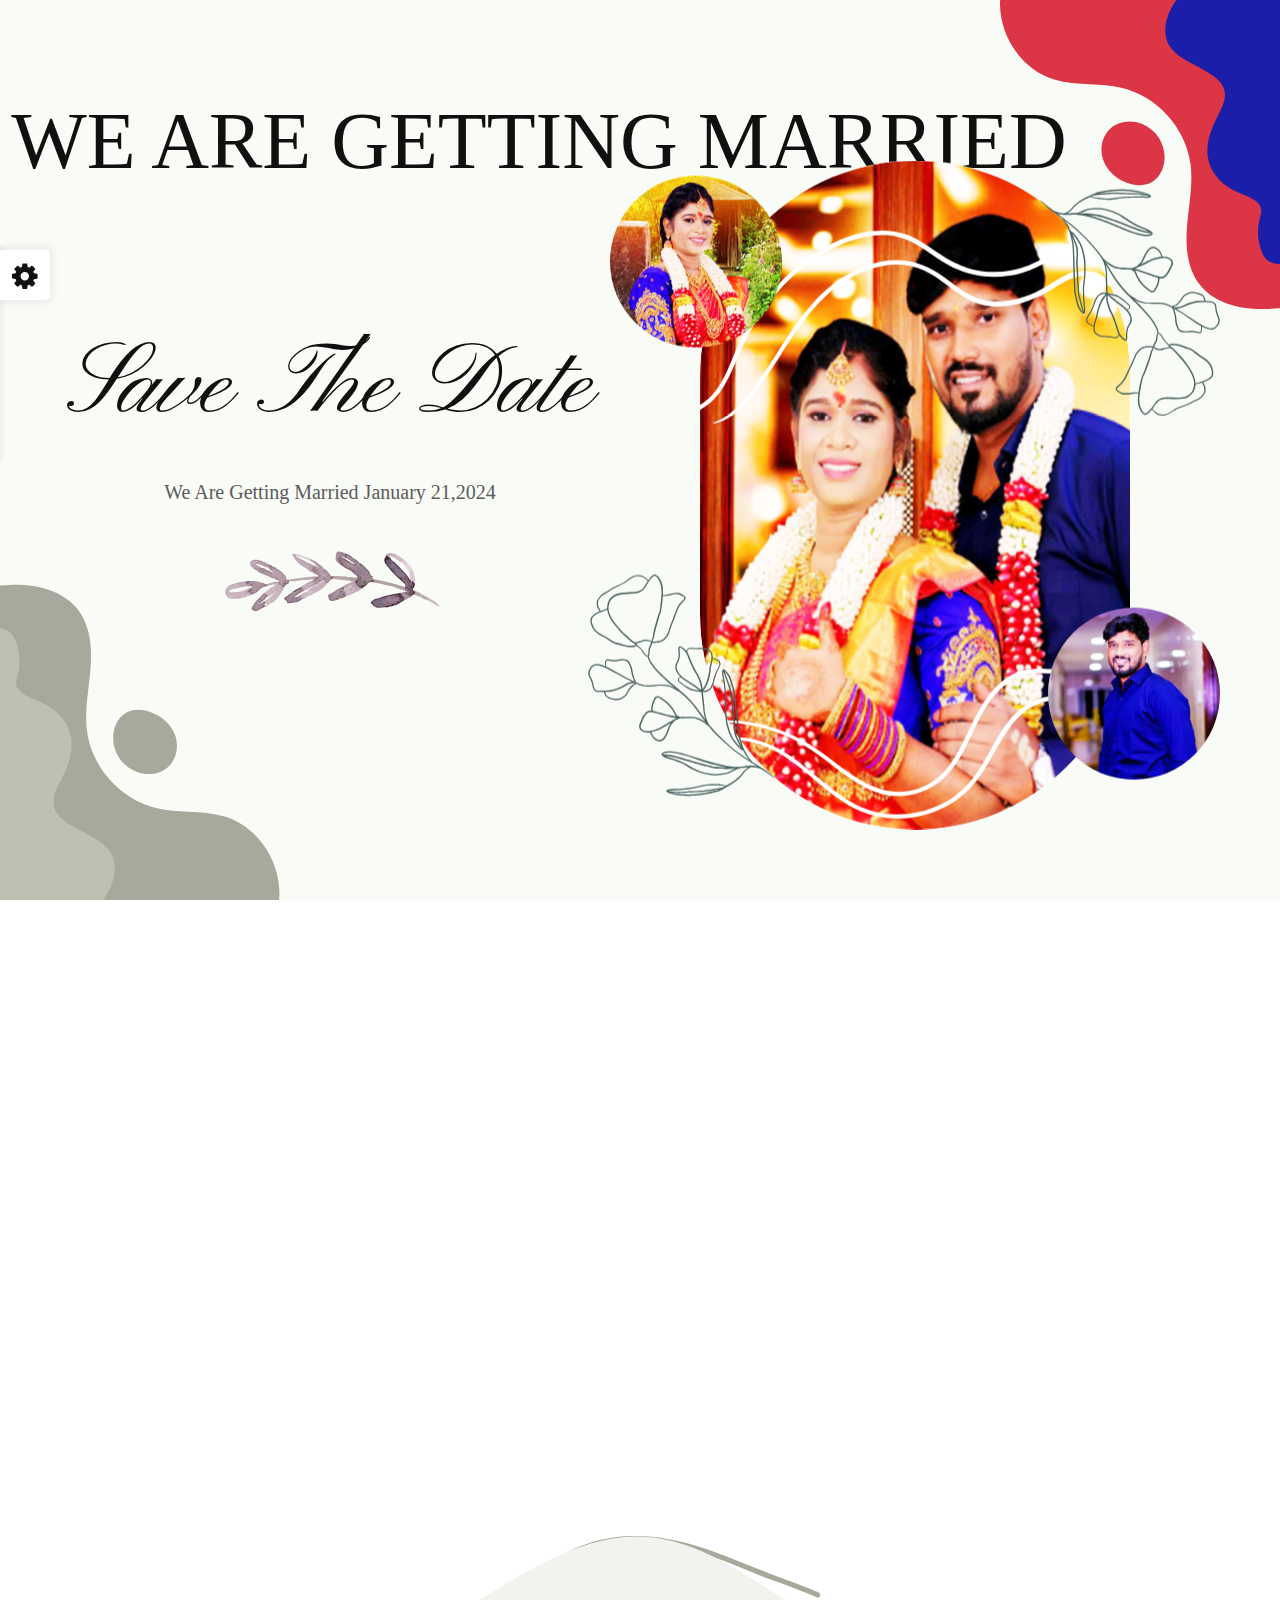
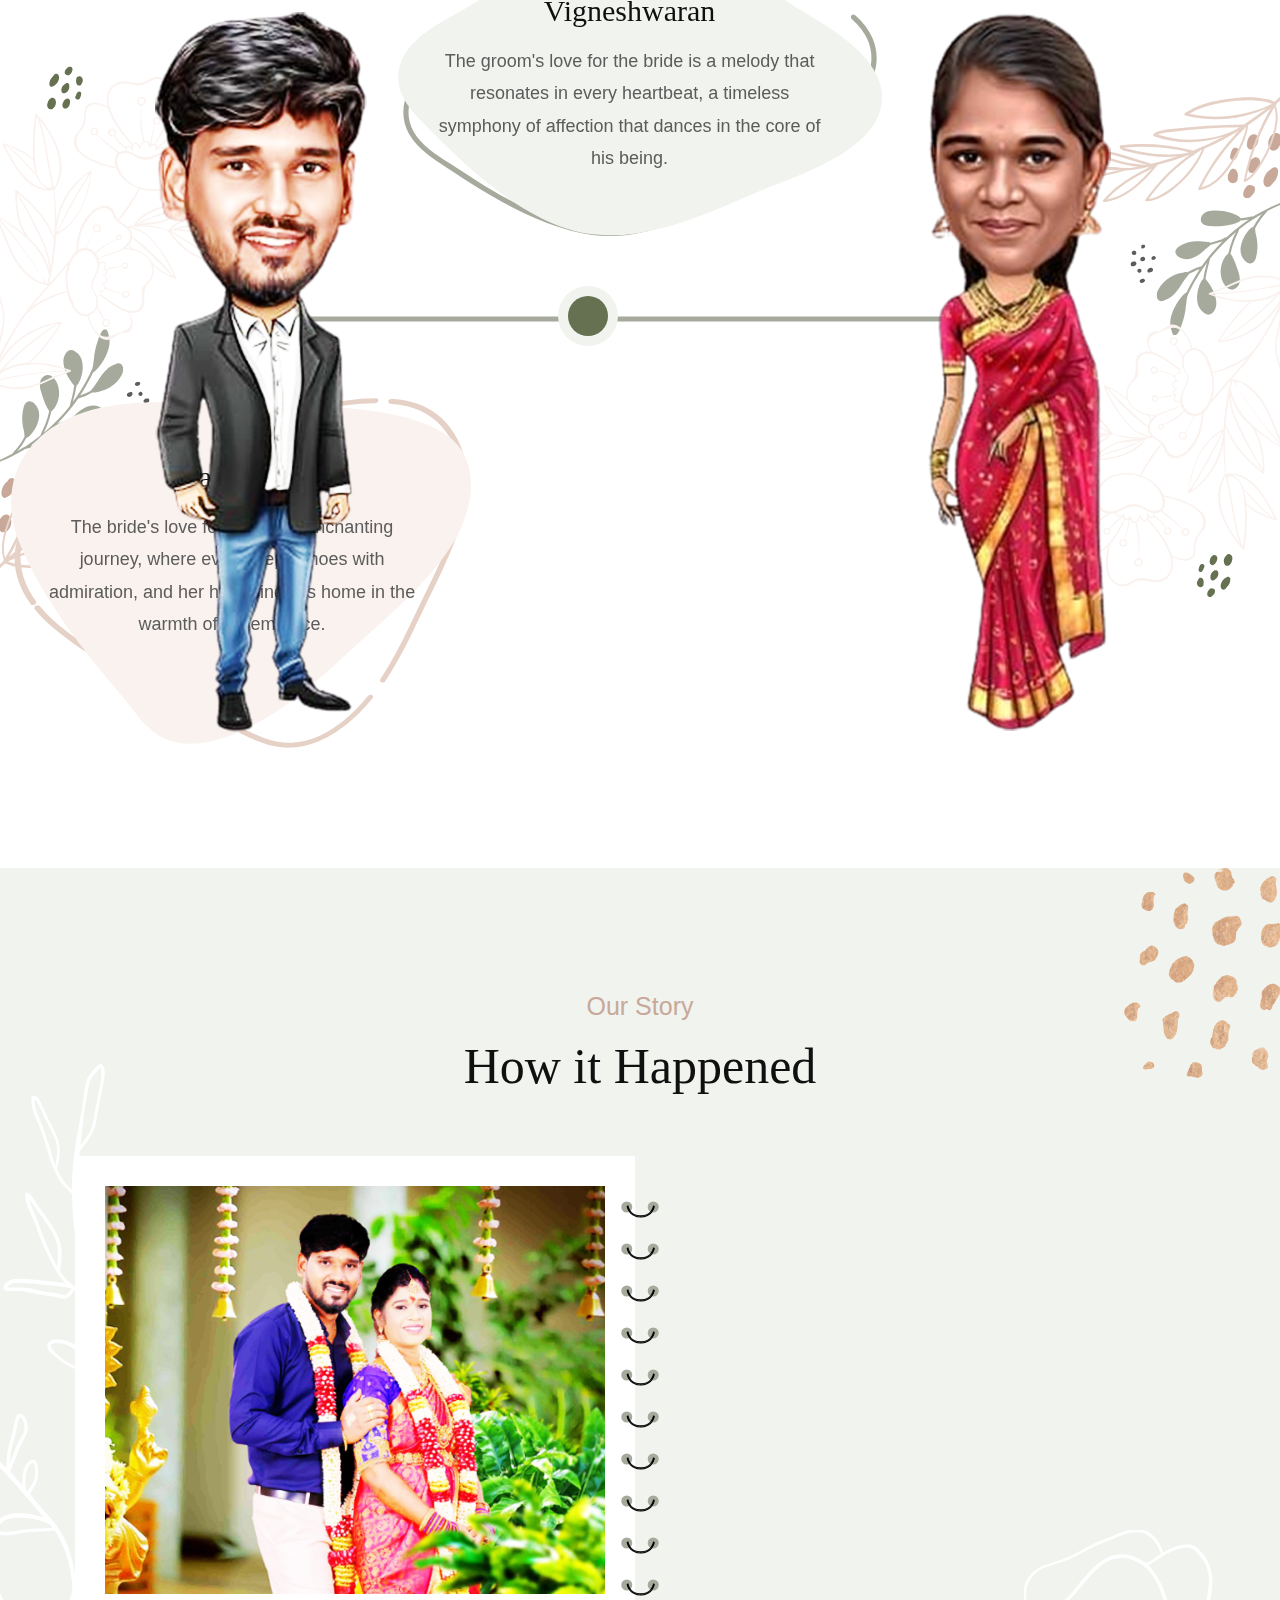
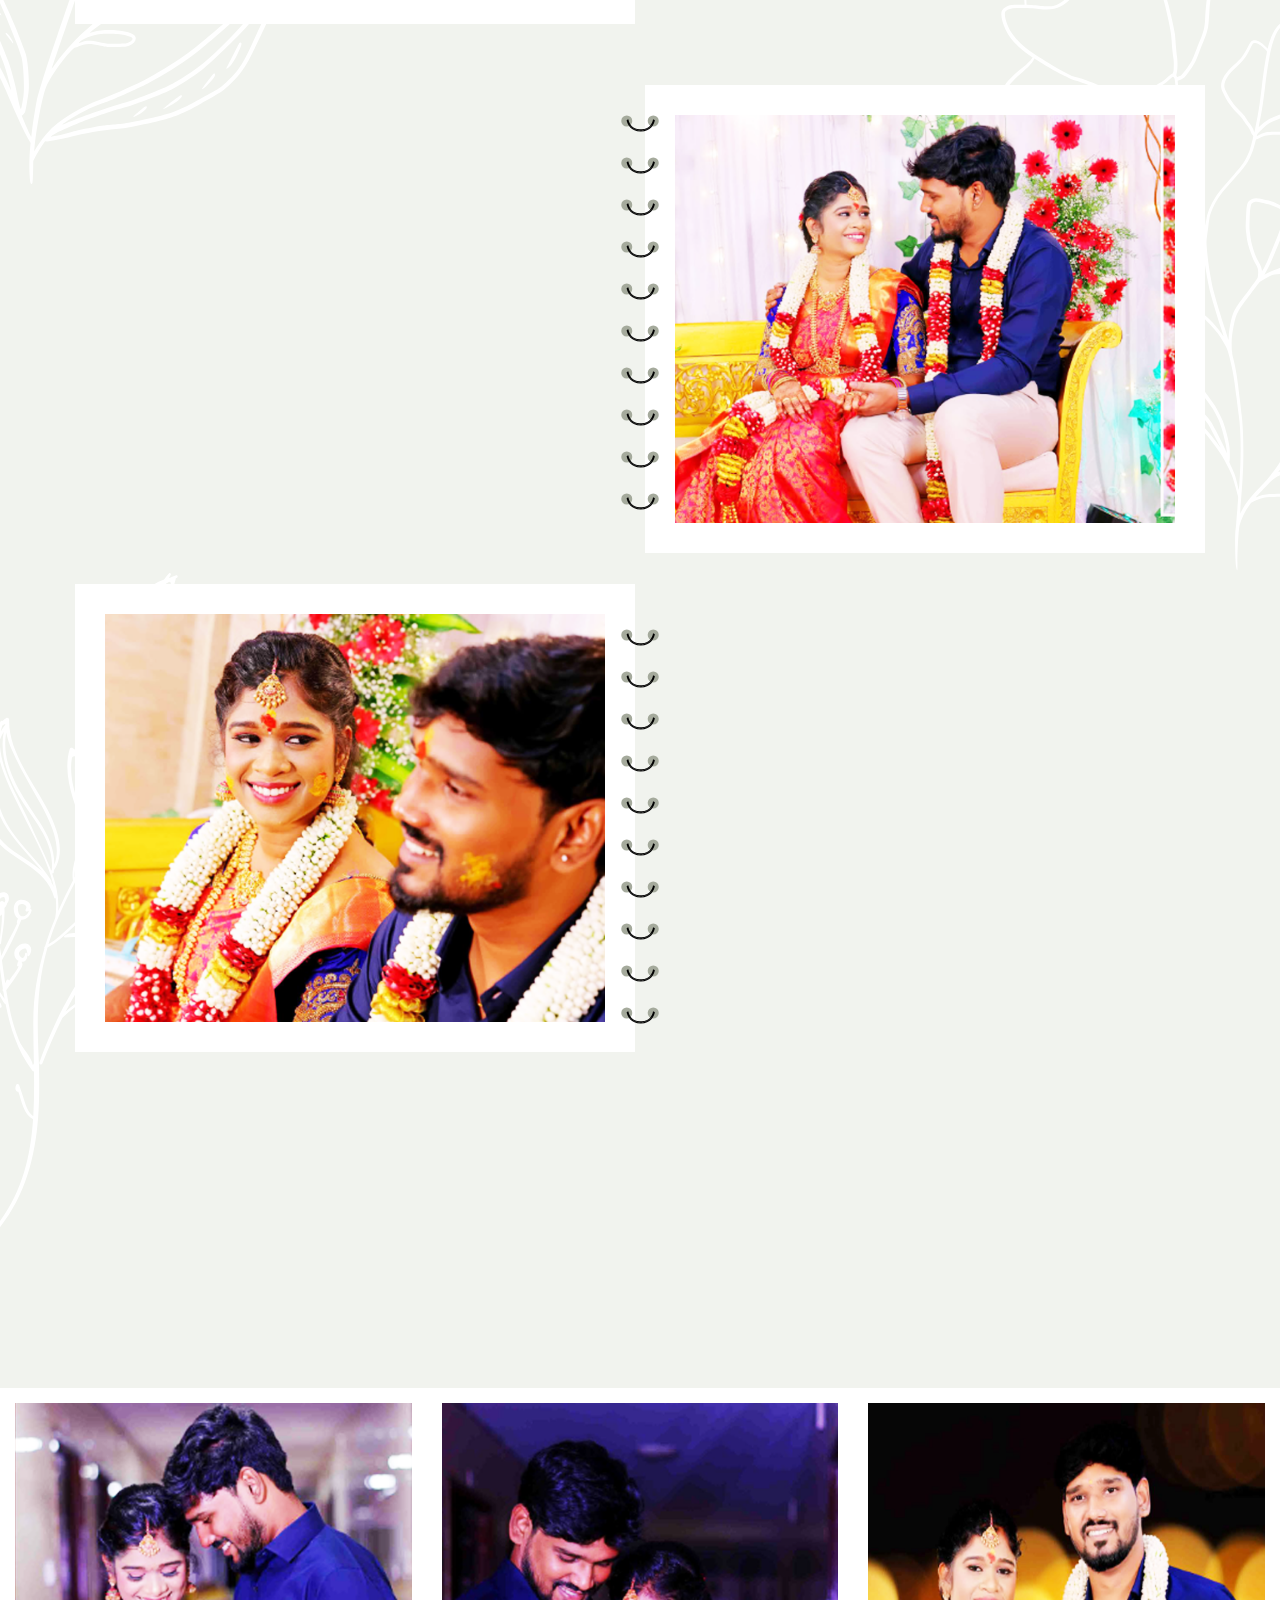
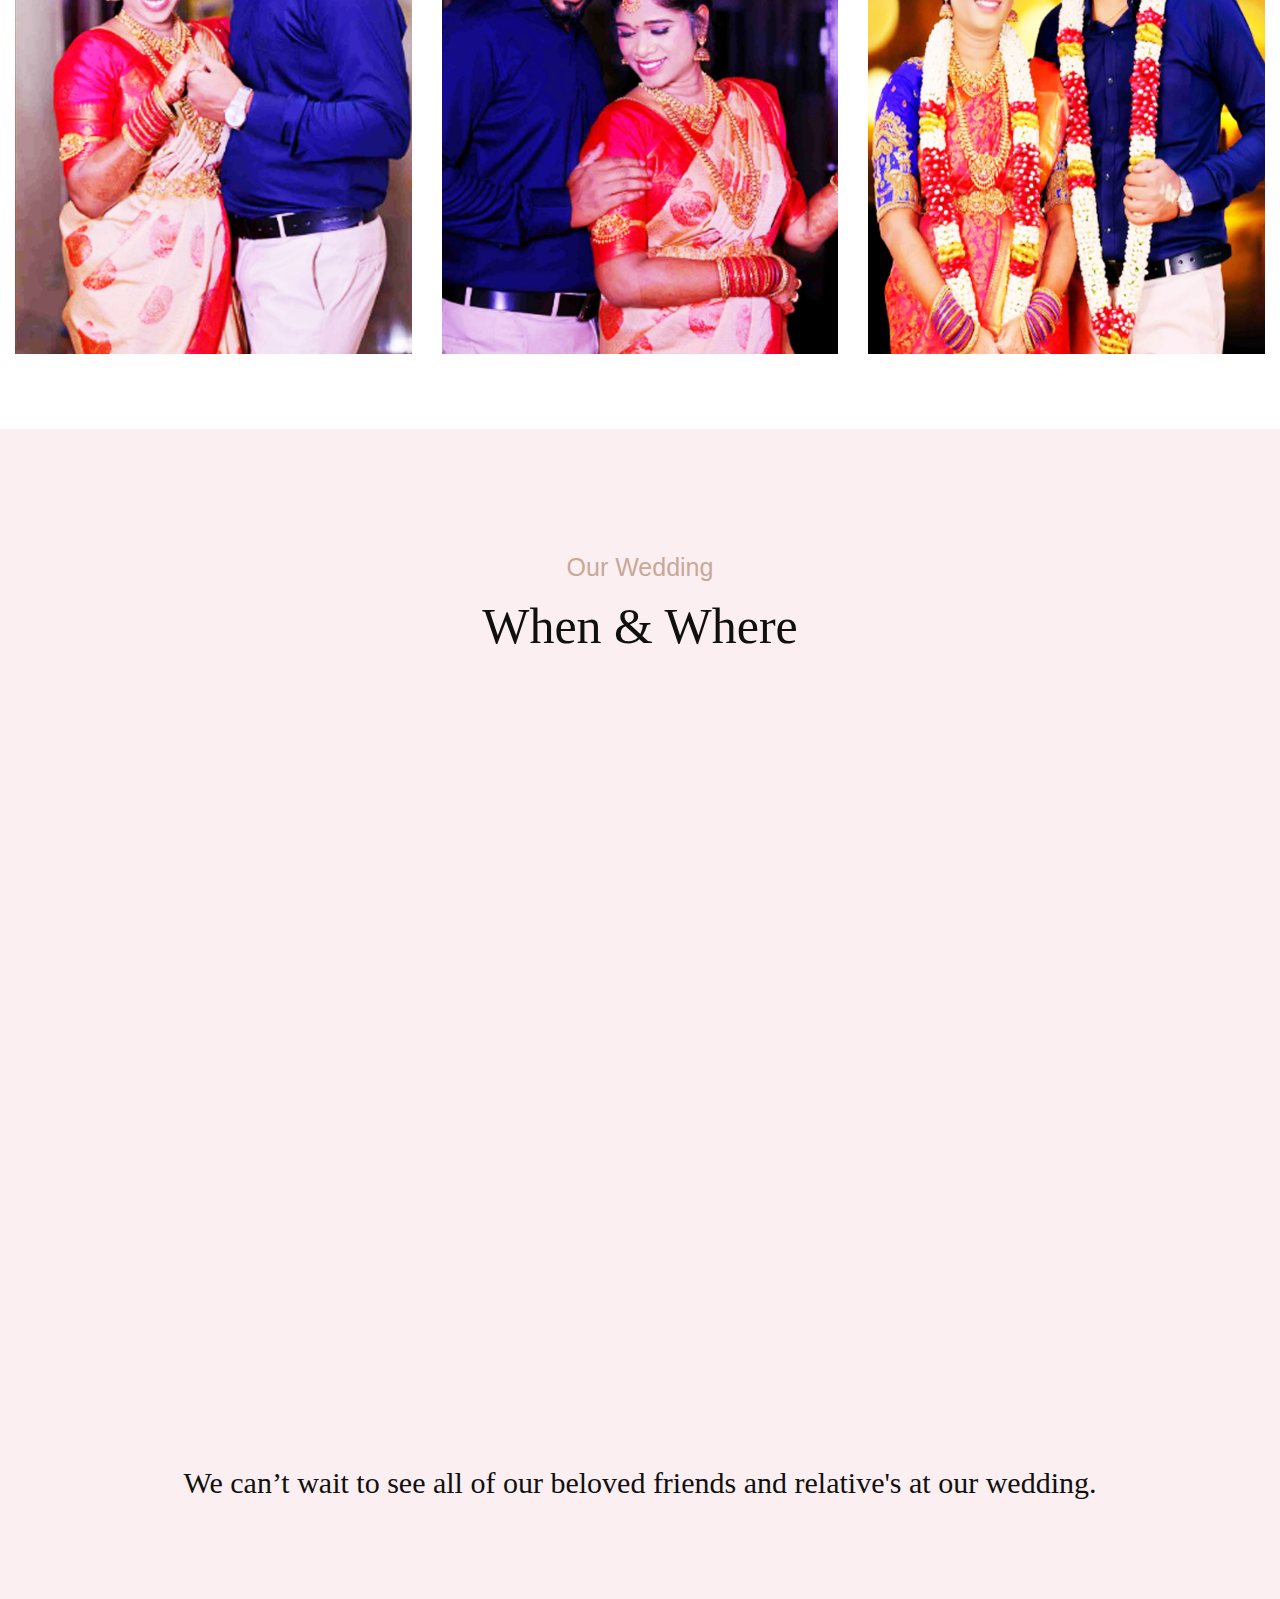
==== index.html @ 59b1cbba "ui changed" ====
﻿<!DOCTYPE html>
<html lang="en">

<head>
    <meta charset="utf-8">
    <meta http-equiv="X-UA-Compatible" content="IE=edge">
    <meta name="viewport" content="width=device-width, initial-scale=1">
    <meta name="author" content="wpOceans">
    <link rel="shortcut icon" type="image/png" href="assets/images/favicon.png">
    <title> Vigneshwaran Weds Lavanya</title>
    <link href="assets/css/themify-icons.css" rel="stylesheet">
    <link href="assets/css/font-awesome.min.css" rel="stylesheet">
    <link href="assets/css/flaticon.css" rel="stylesheet">
    <link href="assets/css/bootstrap.min.css" rel="stylesheet">
    <link href="assets/css/animate.css" rel="stylesheet">
    <link href="assets/css/owl.carousel.css" rel="stylesheet">
    <link href="assets/css/owl.theme.css" rel="stylesheet">
    <link href="assets/css/slick.css" rel="stylesheet">
    <link href="assets/css/slick-theme.css" rel="stylesheet">
    <link href="assets/css/swiper.min.css" rel="stylesheet">
    <link href="assets/css/nice-select.css" rel="stylesheet">
    <link href="assets/css/owl.transitions.css" rel="stylesheet">
    <link href="assets/css/magnific-popup.css" rel="stylesheet">
    <link href="assets/css/jquery.fancybox.css" rel="stylesheet">
    <link href="assets/css/odometer-theme-default.css" rel="stylesheet">
    <link href="assets/css/jquery-ui.css" rel="stylesheet">
    <link href="assets/sass/style.css" rel="stylesheet">
    <link rel="preconnect" href="https://fonts.googleapis.com">
    <link rel="preconnect" href="https://fonts.gstatic.com" crossorigin>
    <link href="https://fonts.googleapis.com/css2?family=Pinyon+Script&display=swap" rel="stylesheet">
    <link rel="preconnect" href="https://fonts.googleapis.com">
    <link rel="preconnect" href="https://fonts.gstatic.com" crossorigin>
    <link href="https://fonts.googleapis.com/css2?family=Great+Vibes&family=Pinyon+Script&display=swap"
        rel="stylesheet">
</head>

<body oncontextmenu="return false;" onkeydown="return false;" onmousedown="return false;">

    <!-- start page-wrapper -->
    <div class="page-wrapper">
        <!-- start preloader -->
        <div class="preloader">
            <div class="vertical-centered-box">
                <div class="content">
                    <div class="loader-circle"></div>
                    <div class="loader-line-mask">
                        <div class="loader-line"></div>
                    </div>
                    <img src="assets/images/preloader.gif" alt="">
                </div>
            </div>
        </div>

        <!-- <section class="static-hero-s4"
            style="background: url(assets/images/slider/hero-bg2.png) no-repeat center center;">
            <div class="hero-container">
                <div class="hero-inner scene" id="scene">
                    <div class="container-fluid">
                        <div class="row align-items-center">
                            <div class="col col-xl-4 col-lg-4 col-12 layer" data-depth="0.10">
                                <div class="wpo-hero-img">
                                    <img src="assets/imgs/img-3.png" alt="">
                                    <h3>Vigneshwaran</h3>
                                </div>
                            </div>
                            <div class="col col-xl-4 col-lg-4 col-12">
                                <div class="wpo-static-hero-inner">
                                    <div class="slide-title wow fadeInDown" data-wow-duration="1500ms">
                                        <h2>Save the Date</h2>
                                    </div>
                                    <div data-swiper-parallax="400" class="slide-text wow fadeInDown"
                                        data-wow-duration="1600ms">
                                        <p>We Are Getting Married January 21,2024</p>
                                    </div>
                                    <div data-swiper-parallax="400" class="slide-flower">
                                        <img src="assets/images/slider/rose.svg" alt="">
                                    </div>
                                    <div class="clearfix"></div>
                                </div>
                            </div>
                            <div class="col col-xl-4 col-lg-4 col-12 layer" data-depth="0.15">
                                <div class="wpo-hero-img">
                                    <img src="assets/imgs/img-2.png" alt="">
                                    <h3>Lavanya</h3>
                                </div>
                            </div>
                        </div>
                    </div>
                </div>
            </div>
        </section> -->

        <section class="static-hero-s2">
            <div class="hero-container">
                <div class="hero-inner">
                    <div class="container-fluid">
                        <div class="row align-items-center">
                            <div class="col-md-12">
                                <div class="heading-title">
                                    <h1>WE ARE GETTING MARRIED</h1>
                                </div>
                            </div>
                            <div class="col-xl-6 col-lg-6 col-12">
                                <div class="wpo-static-hero-inner">
                                    <div class="slide-title wow fadeInUp" data-wow-duration="1500ms">
                                        <h2>Save the Date</h2>
                                    </div>
                                    <div data-swiper-parallax="400" class="slide-text wow fadeInUp"
                                        data-wow-duration="1600ms">
                                        <p>We Are Getting Married January 21,2024</p>
                                    </div>
                                    <div class="shape-2 wow fadeInUp" data-wow-duration="1800ms"><img
                                            src="assets/images/slider/shape2.svg" alt=""></div>
                                    <div class="clearfix"></div>
                                </div>
                            </div>
                        </div>
                    </div>
                </div>
            </div>
            <div class="static-hero-right">
                <div class="static-hero-img scene" id="scene">
                    <div class="static-hero-img-inner">
                        <img class="zoom" src="assets/imgs/img-1.png" alt="">
                        <div class="hero-img-inner-shape">
                            <img src="assets/images/slider/shape9.svg" alt="">
                        </div>
                        <div class="hero-img-inner-shape-2">
                            <img src="assets/images/slider/shape10.svg" alt="">
                        </div>
                    </div>
                    <div class="static-hero-shape-1 wow fadeInUp" data-wow-delay=".5s">
                        <img src="assets/images/slider/shape7.svg" alt="">
                    </div>
                    <div class="static-hero-shape-2 wow fadeInDown" data-wow-delay=".5s">
                        <img src="assets/images/slider/shape8.svg" alt="">
                    </div>
                    <div class="inner-image-1">
                        <span class="layer" data-depth="0.25">
                            <img src="assets/imgs/img-2.png" alt="">
                        </span>
                    </div>
                    <div class="inner-image-2">
                        <span class="layer" data-depth="0.45">
                            <img src="assets/imgs/img-3.png" alt="">
                        </span>
                    </div>
                </div>
            </div>
            <div class="left-shape">
                <div class="left-shape-1">
                    <svg xmlns="http://www.w3.org/2000/svg" viewbox="0 0 177 383" fill="none">
                        <path
                            d="M167.726 404.933C178.762 383.436 180.815 359.362 167.119 341.847C147.887 317.271 96.7324 307.231 84.7796 280.695C77.4608 264.444 87.5548 247.29 95.5965 231.18C105.368 211.617 112.299 191.009 109.447 170.492C106.594 149.975 92.8858 129.419 67.8444 117.214C52.3548 109.662 31.5859 104.223 26.2291 91.9796C23.3377 85.3811 25.8806 78.3444 27.5715 71.5654C31.7795 54.7211 30.6307 37.2969 24.2155 20.7619C22.0211 15.1041 19.0136 9.33044 12.7016 5.2579C6.38957 1.19826 -4.06587 -0.567362 -11.3847 2.68035C-19.4392 6.25026 -20.317 13.738 -20.3944 20.1561C-20.7946 53.4581 -21.1947 86.7472 -21.5949 120.049C-22.8857 227.288 -24.1636 334.514 -23.9828 441.753C-23.9699 445.761 -23.686 450.233 -19.3489 453.017C-15.5798 455.453 -9.86154 455.853 -4.608 456.059C28.0749 457.412 81.8624 461.91 112.583 453.017C135.534 446.393 156.38 427.036 167.726 404.933Z"
                            fill=""></path>
                    </svg>
                </div>
                <div class="left-shape-2">
                    <svg xmlns="http://www.w3.org/2000/svg" viewbox="0 0 410 440" fill="none">
                        <path fill-rule="evenodd" clip-rule="evenodd"
                            d="M114.534 36.9236C91.906 7.20447 50.5877 -1.63653 13.232 0.245079C-29.3255 2.38445 -85.488 15.3238 -116.39 47.4916C-140.056 72.1229 -138.743 104.88 -137.465 136.771C-137.445 137.285 -137.424 137.798 -137.404 138.312C-133.87 226.123 -137.18 314.641 -140.48 402.886C-141.808 438.405 -143.135 473.88 -144.013 509.247C-70.5793 518.256 3.70596 516.31 77.6556 514.338L113.717 513.377C128.295 512.988 142.872 512.6 157.453 512.211L158.084 512.194C232.198 510.215 306.4 508.234 380.179 500.896C385.691 500.354 391.5 499.659 395.94 496.346C400.458 492.97 402.768 487.441 404.472 482.067C422.518 425.013 386.362 356.72 328.986 339.464C311.749 334.282 293.715 333.293 275.655 332.303C260.297 331.461 244.92 330.618 229.995 327.195C177.073 315.041 134.167 267.679 127.364 213.885C124.625 192.258 127.225 170.517 129.826 148.773C130.828 140.391 131.831 132.009 132.527 123.632C135.031 93.5267 132.837 60.9722 114.534 36.9236ZM247.708 265.26C235.639 277.593 215.606 280.403 199.638 273.83C141.837 250.039 162.593 158.098 227.675 189.454C241.434 196.091 252.871 208.077 257.273 222.691C261.687 237.293 258.395 254.357 247.708 265.26Z"
                            fill=""></path>
                    </svg>
                </div>
            </div>
            <div class="right-shapes">
                <div class="right-shape-1">
                    <svg xmlns="http://www.w3.org/2000/svg" viewbox="0 0 182 369" fill="none">
                        <path
                            d="M9.41696 -35.934C-1.61934 -14.4372 -3.67169 9.63712 10.0237 27.1516C29.2565 51.7285 80.4107 61.7681 92.3635 88.304C99.6823 104.555 89.5883 121.709 81.5466 137.819C71.7753 157.382 64.8437 177.99 67.6964 198.507C70.549 219.025 84.2573 239.58 109.299 251.785C124.788 259.337 145.557 264.776 150.914 277.019C153.805 283.618 151.262 290.655 149.572 297.434C145.364 314.278 146.512 331.702 152.928 348.237C155.122 353.895 158.13 359.669 164.442 363.741C170.753 367.801 181.209 369.566 188.528 366.319C196.582 362.749 197.46 355.261 197.538 348.843C197.938 315.541 198.338 282.252 198.738 248.95C200.029 141.711 201.307 34.4847 201.126 -72.7543C201.113 -76.7624 200.829 -81.2344 196.492 -84.0182C192.723 -86.454 187.005 -86.8535 181.751 -87.0597C149.068 -88.4129 95.2807 -92.9107 64.5598 -84.0182C41.6094 -77.3939 20.7631 -58.0365 9.41696 -35.934Z"
                            fill=""></path>
                    </svg>
                </div>
                <div class="right-shape-2">
                    <svg xmlns="http://www.w3.org/2000/svg" viewbox="0 0 414 426" fill="none">
                        <path fill-rule="evenodd" clip-rule="evenodd"
                            d="M294.609 389.075C317.237 418.795 358.555 427.636 395.911 425.754C438.469 423.615 494.631 410.675 525.533 378.507C549.199 353.876 547.886 321.119 546.609 289.228C546.588 288.714 546.567 288.201 546.547 287.687C543.013 199.877 546.323 111.358 549.623 23.1129C550.951 -12.4064 552.278 -47.8813 553.156 -83.248C479.722 -92.2566 405.437 -90.3105 331.487 -88.3387L295.426 -87.3777C280.848 -86.9892 266.271 -86.6007 251.69 -86.2122L251.059 -86.1954C176.945 -84.2163 102.743 -82.2348 28.9636 -74.8968C23.4519 -74.3555 17.6434 -73.6595 13.203 -70.3474C8.68524 -66.9708 6.37469 -61.4419 4.67084 -56.0677C-13.3745 0.986389 22.7807 69.2786 80.1566 86.5353C97.3944 91.7174 115.428 92.706 133.488 93.6962C148.846 94.5381 164.223 95.3812 179.148 98.8044C232.07 110.958 274.976 158.32 281.779 212.114C284.518 233.741 281.918 255.482 279.317 277.226C278.315 285.608 277.312 293.99 276.616 302.367C274.112 332.472 276.306 365.027 294.609 389.075ZM161.435 160.739C173.504 148.406 193.537 145.596 209.505 152.169C267.306 175.96 246.55 267.901 181.469 236.545C167.709 229.908 156.272 217.922 151.871 203.308C147.456 188.706 150.748 171.642 161.435 160.739Z"
                            fill=""></path>
                    </svg>
                </div>
            </div>
        </section>
        <!-- end of hero slider -->

        <!-- start wpo-wedding-countdown -->
        <section class="wpo-wedding-countdown section-padding">
            <h2 class="hidden">countdown</h2>
            <div class="container">
                <div class="row wow fadeInUp" data-wow-duration="1600ms">
                    <div class="col col-xs-12">
                        <div class="clock-grids">
                            <div id="clock"></div>
                        </div>
                    </div>
                </div>
            </div> <!-- end container -->
        </section>
        <!-- end wpo-wedding-countdown -->


        <!-- start couple-section -->
        <section class="wpo-couple-section-s2 section-padding" id="couple">
            <div class="container-fluid">
                <div class="couple-area clearfix">
                    <div class="row align-items-center">
                        <div class="col col-md-12 col-12">
                            <div class="couple-item-wrap pointparallax">
                                <div class="couple-img-wrap">
                                    <div class="couple-common point__item" data-position="left-top" data-point="middle"
                                        data-path="280">
                                        <div class="couple-img">
                                            <img src="assets/imgs/img-4.png" alt="">
                                        </div>
                                    </div>
                                    <div class="couple-common point__item" data-position="right" data-point="middle"
                                        data-path="280">
                                        <div class="couple-img">
                                            <img src="assets/imgs/img-5.png" alt="">
                                        </div>
                                    </div>
                                </div>
                                <div class="couple-common couple-text-wrap">
                                    <div class="couple-text-l-item">
                                        <div class="couple-text-bg point__item top" data-position="center-top"
                                            data-point="left" data-path="280">
                                            <svg class="shape-bg" xmlns="http://www.w3.org/2000/svg"
                                                viewbox="0 0 667 413" fill="none">
                                                <path
                                                    d="M666.082 212.859C663.967 197.547 655.652 181.032 639.387 163.277C611.196 132.471 572.902 114.388 538.985 92.1488C479.066 52.8841 411.743 4.50513 339.423 0.968758C247.811 -3.51551 167.797 56.4934 90.7001 101.19C56.2727 121.096 -3.09998 147.382 0.838745 199.188C2.55282 221.646 18.016 239.801 33.1874 255.369C86.1049 309.727 143.362 364.668 211.779 395.22C305.908 437.218 403.975 392.157 491.867 353.913C542.669 331.82 677.424 294.232 666.082 212.859Z"
                                                    fill=""></path>
                                            </svg>
                                            <div class="outer-shape">
                                                <svg xmlns="http://www.w3.org/2000/svg" viewbox="0 0 669 424"
                                                    fill="none">
                                                    <path
                                                        d="M291.648 424C273.96 424 255.689 421.703 236.761 416.526C175.383 399.829 119.475 365.85 72.9029 334.825C69.4018 332.492 65.7548 330.159 62.0349 327.752C42.4872 315.211 20.3136 300.993 8.31507 280.175C-3.68345 259.395 -2.6623 234.166 11.1232 210.979C23.3406 190.49 42.3778 174.266 57.6586 161.215C75.784 145.757 92.9248 130.189 111.853 112.909C148.942 79.0397 190.992 40.65 241.83 17.9735C292.013 -4.37495 347.483 -5.94262 411.305 13.1611C440.846 22.0202 469.766 33.8324 497.738 45.2801L498.832 45.7176C511.196 50.7852 523.96 55.4517 536.323 60.0089C553.099 66.1702 570.495 72.5502 587.126 79.9511C588.949 80.7532 589.788 82.9406 588.986 84.7635C588.183 86.6228 586.031 87.4249 584.172 86.6228C567.76 79.2949 550.51 72.9877 533.807 66.8629C521.371 62.3057 508.533 57.6027 496.061 52.4986L494.967 52.0612C467.14 40.6864 438.402 28.9107 409.19 20.1609C347.082 1.56762 293.326 3.02591 244.785 24.6452C195.003 46.8113 153.428 84.7999 116.739 118.304C98.4681 135.002 80.5615 151.262 62.3632 166.756C47.4835 179.443 28.9569 195.23 17.3596 214.698C4.95986 235.515 3.93871 258.046 14.6243 276.493C25.7476 295.743 46.2071 308.867 65.9737 321.591C69.6936 323.997 73.377 326.367 76.951 328.7C123.049 359.397 178.3 393.011 238.694 409.417C337.418 436.286 418.563 382.438 497.009 330.377C507.512 323.414 518.38 316.195 529.066 309.341C533.734 306.352 538.949 303.107 544.492 299.644C596.972 266.978 684.791 212.365 655.907 146.048C651.604 136.168 644.164 126.507 633.807 117.284C632.311 115.935 632.166 113.638 633.515 112.143C634.864 110.648 637.162 110.502 638.657 111.851C649.817 121.768 657.877 132.304 662.581 143.132C693.982 215.208 602.807 271.936 548.358 305.841C542.815 309.268 537.673 312.513 533.005 315.503C522.355 322.32 511.524 329.539 501.057 336.502C436.032 379.668 369.256 424 291.648 424Z"
                                                        fill=""></path>
                                                </svg>
                                            </div>
                                            <div class="couple-text">
                                                <h3>Vigneshwaran</h3>
                                                <p>The groom's love for the bride is a melody that resonates in every
                                                    heartbeat, a timeless symphony of affection that dances in the core
                                                    of his being.</p>
                                                <!-- <div class="social">
                                                    <ul>
                                                        <li><a href="#"><i class="ti-facebook"></i></a></li>
                                                        <li><a href="#"><i class="ti-twitter-alt"></i></a></li>
                                                        <li><a href="#"><i class="ti-instagram"></i></a></li>
                                                    </ul>
                                                </div> -->
                                            </div>
                                            <div class="round-shape">
                                                <div class="inner"></div>
                                            </div>
                                        </div>
                                    </div>
                                    <div class="couple-text-r-item">
                                        <div class="couple-text-bg point__item" data-position="left-bottom"
                                            data-point="right-bottom" data-path="280">
                                            <svg class="shape-bg" xmlns="http://www.w3.org/2000/svg"
                                                viewbox="0 0 591 440" fill="none">
                                                <path
                                                    d="M25.4114 57.986C-7.01725 96.9909 -4.11683 145.478 11.5491 183.165C41.245 254.568 93.5948 320.713 144.62 380.572C161.617 400.497 175.513 426.044 204.832 435.682C234.53 445.496 272.426 434.916 303.036 419.91C352.842 395.499 393.348 358.703 432.676 322.758C480.973 278.571 537.087 232.887 568.81 179.978C596.134 134.421 602.956 73.8999 561.072 43.6382C517.585 12.246 436.357 7.28966 376.423 4.79922C329.292 2.83538 281.155 3.3091 233.647 1.59968C173.101 -0.572324 96.6825 -2.76814 43.2131 40.5322C36.3646 46.0749 30.4711 51.9203 25.4114 57.986Z"
                                                    fill=""></path>
                                            </svg>
                                            <div class="outer-shape">
                                                <svg xmlns="http://www.w3.org/2000/svg" viewbox="0 0 566 437"
                                                    fill="none">
                                                    <path
                                                        d="M557.035 59.4958C564.478 77.5535 567.026 97.5646 565.378 115.995C561.325 160.794 539.172 206.045 517.71 249.81C513.708 257.982 509.752 266.071 505.959 274.06C494.101 299.036 480.639 327.334 463.322 353.197C462.261 354.77 460.01 355.535 458.277 354.887C456.578 354.224 456.032 352.405 457.082 350.804C474.13 325.376 487.487 297.316 499.24 272.578C503.056 264.547 507.047 256.445 511.038 248.244C532.254 204.97 554.172 160.238 558.105 116.527C561.95 73.8902 542.395 22.4993 490.402 10.3764C484.007 8.89114 477.008 7.81724 469.578 7.18048C467.633 7.00837 466.437 5.48947 466.955 3.78303C467.474 2.07659 469.472 0.798638 471.416 0.970746C479.182 1.63142 486.563 2.74259 493.328 4.33495C525.8 11.8807 546.401 33.699 557.035 59.4958ZM454.31 1.95368C454.481 2.36976 454.548 2.82888 454.441 3.35975C454.131 5.07765 452.271 6.49336 450.28 6.503C403.629 6.94372 350.887 20.7663 305.132 33.656C281.895 40.2166 258.238 47.5348 235.391 54.6482C214.876 60.9954 193.689 67.5875 172.677 73.62C119.709 88.8668 47.1546 109.753 18.4678 160.196C14.974 166.341 12.2897 172.673 10.4736 179.036C1.7929 209.646 14.5981 236.463 26.9215 253.515C27.9218 254.855 27.2747 256.842 25.4745 257.908C23.7092 258.96 21.4641 258.75 20.4871 257.368C1.93347 231.623 -3.98022 204.335 3.3325 178.507C5.27843 171.669 8.17363 164.861 11.9246 158.252C42.2591 104.891 116.854 83.4234 171.318 67.7547C192.214 61.7375 213.378 55.1875 233.847 48.8269C256.739 41.7269 280.467 34.38 303.808 27.7763C350.143 14.7125 403.557 0.742662 451.297 0.275135C452.79 0.243502 453.898 0.955088 454.31 1.95368ZM447.756 372.042C448.122 372.93 447.954 374.005 447.173 374.976C442.011 381.323 436.561 387.366 430.986 393.007C415.342 408.801 383.364 435.451 345.034 436.518C319.384 437.226 298.563 426.824 278.411 416.764C273.029 414.082 267.948 411.536 262.75 409.2C187.275 375.084 109.112 336.721 49.1376 287.453C40.214 280.13 32.2547 272.183 25.4784 263.845C24.4547 262.547 24.9397 260.563 26.6822 259.455C28.4133 258.319 30.6703 258.46 31.7055 259.786C38.2516 267.861 45.9459 275.561 54.6159 282.664C114.06 331.534 191.807 369.678 266.97 403.631C272.272 406.021 277.654 408.703 282.839 411.304C302.217 420.969 322.23 430.99 345.981 430.319C381.115 429.304 411.036 404.281 425.736 389.459C431.148 384.016 436.424 378.142 441.423 371.992C442.635 370.486 444.93 369.93 446.524 370.733C447.147 371.06 447.539 371.515 447.756 372.042Z"
                                                        fill="#"></path>
                                                </svg>
                                            </div>
                                            <div class="couple-text">
                                                <h3>Lavanya</h3>
                                                <p>The bride's love for him is an enchanting journey, where every step
                                                    echoes with admiration, and her heart finds its home in the warmth
                                                    of his embrace.</p>
                                                <!-- <div class="social">
                                                    <ul>
                                                        <li><a href="#"><i class="ti-facebook"></i></a></li>
                                                        <li><a href="#"><i class="ti-twitter-alt"></i></a></li>
                                                        <li><a href="#"><i class="ti-instagram"></i></a></li>
                                                    </ul>
                                                </div> -->
                                            </div>
                                            <div class="round-shape">
                                                <div class="inner"></div>
                                            </div>
                                        </div>
                                    </div>
                                </div>
                            </div>
                        </div>
                    </div>
                </div>
            </div> <!-- end container -->
            <div class="left-shape">
                <img src="assets/images/couple/left.svg" alt="">
            </div>
            <div class="right-shape">
                <img src="assets/images/couple/right.svg" alt="">
            </div>
        </section>
        <!-- end couple-section -->

        <!-- start wpo-story-section -->
        <section class="wpo-story-section-s2 section-padding" id="story">
            <div class="container">
                <div class="wpo-section-title">
                    <span>Our Story</span>
                    <h2>How it Happened</h2>
                </div>
                <div class="wpo-story-wrap">
                    <div class="wpo-story-item">
                        <div class="row">
                            <div class="col col-lg-6 col-12">
                                <div class="wpo-story-img">
                                    <img src="assets/imgs/img-6.png" alt="">
                                </div>
                            </div>
                            <div class="col col-lg-6 col-12">
                                <div class="wpo-story-content wow flipInX" data-wow-duration="1000ms">
                                    <div class="thumb">
                                        <span>Dec 2017</span>
                                        <!-- 01 -->
                                        <div class="pin">
                                            <img src="assets/images/story/pin.svg" alt="">
                                        </div>
                                    </div>
                                    <h2>How we meet</h2>
                                    <p> Our story began in the enchanting land of Queensland back in 2017, where destiny
                                        wove the
                                        threads of our lives together.It feels like just yesterday when we first crossed
                                        paths, two
                                        souls unaware of the incredible journey that awaited us.
                                        <!-- The picturesque
                                        backdrop of
                                        Queensland witnessed the birth of a connection, a spark that would eventually
                                        ignite the
                                        flames of love. -->
                                    </p>
                                    <div class="flower">
                                        <img src="assets/images/story/flower.svg" alt="">
                                    </div>
                                </div>
                            </div>
                        </div>
                        <div class="ring-wrap">
                            <div class="ring"><img src="assets/images/story/ring.svg" alt=""></div>
                            <div class="ring"><img src="assets/images/story/ring.svg" alt=""></div>
                            <div class="ring"><img src="assets/images/story/ring.svg" alt=""></div>
                            <div class="ring"><img src="assets/images/story/ring.svg" alt=""></div>
                            <div class="ring"><img src="assets/images/story/ring.svg" alt=""></div>
                            <div class="ring"><img src="assets/images/story/ring.svg" alt=""></div>
                            <div class="ring"><img src="assets/images/story/ring.svg" alt=""></div>
                            <div class="ring"><img src="assets/images/story/ring.svg" alt=""></div>
                            <div class="ring"><img src="assets/images/story/ring.svg" alt=""></div>
                            <div class="ring"><img src="assets/images/story/ring.svg" alt=""></div>
                        </div>
                    </div>
                    <div class="wpo-story-item">
                        <div class="row">
                            <div class="col col-lg-6 col-12 order-lg-2 order-1">
                                <div class="wpo-story-img">
                                    <img src="assets/imgs/img-7.png" alt="">
                                </div>
                            </div>
                            <div class="col col-lg-6 col-12 order-lg-1 order-2">
                                <div class="wpo-story-content wow flipInX" data-wow-duration="1000ms">
                                    <div class="thumb">
                                        <span>May 2020</span>
                                        <!-- 30 -->
                                        <div class="pin">
                                            <img src="assets/images/story/pin.svg" alt="">
                                        </div>
                                    </div>
                                    <h2>He proposed, I said yes</h2>
                                    <p>As May 20 approaches, we can't help but reflect on that magical moment when
                                        Lavanya popped
                                        the question. The air was filled with love, excitement, and the promise of a
                                        beautiful
                                        forever.</p>
                                    <div class="flower">
                                        <img src="assets/images/story/flower-2.svg" alt="">
                                    </div>
                                </div>
                            </div>
                        </div>
                        <div class="ring-wrap">
                            <div class="ring"><img src="assets/images/story/ring.svg" alt=""></div>
                            <div class="ring"><img src="assets/images/story/ring.svg" alt=""></div>
                            <div class="ring"><img src="assets/images/story/ring.svg" alt=""></div>
                            <div class="ring"><img src="assets/images/story/ring.svg" alt=""></div>
                            <div class="ring"><img src="assets/images/story/ring.svg" alt=""></div>
                            <div class="ring"><img src="assets/images/story/ring.svg" alt=""></div>
                            <div class="ring"><img src="assets/images/story/ring.svg" alt=""></div>
                            <div class="ring"><img src="assets/images/story/ring.svg" alt=""></div>
                            <div class="ring"><img src="assets/images/story/ring.svg" alt=""></div>
                            <div class="ring"><img src="assets/images/story/ring.svg" alt=""></div>
                        </div>
                    </div>
                    <div class="wpo-story-item">
                        <div class="row">
                            <div class="col col-lg-6 col-12">
                                <div class="wpo-story-img">
                                    <img src="assets/imgs/img-8.png" alt="">
                                </div>
                            </div>
                            <div class="col col-lg-6 col-12">
                                <div class="wpo-story-content wow flipInX" data-wow-duration="1000ms">
                                    <div class="thumb">
                                        <span>Aug 2023</span>
                                        <!-- 20 -->
                                        <div class="pin">
                                            <img src="assets/images/story/pin.svg" alt="">
                                        </div>
                                    </div>
                                    <h2>Our Engagement Day</h2>
                                    <p>Two hearts, one promise, and a lifetime of love to unfold. Save the date August
                                        20, 2023 the
                                        day our journey toward forever officially begins.Now, as we embark on the
                                        journey of a lifetime, we invite you to be a witness to our love story. </p>
                                    <div class="flower">
                                        <img src="assets/images/story/flower.svg" alt="">
                                    </div>
                                </div>
                            </div>
                        </div>
                        <div class="ring-wrap">
                            <div class="ring"><img src="assets/images/story/ring.svg" alt=""></div>
                            <div class="ring"><img src="assets/images/story/ring.svg" alt=""></div>
                            <div class="ring"><img src="assets/images/story/ring.svg" alt=""></div>
                            <div class="ring"><img src="assets/images/story/ring.svg" alt=""></div>
                            <div class="ring"><img src="assets/images/story/ring.svg" alt=""></div>
                            <div class="ring"><img src="assets/images/story/ring.svg" alt=""></div>
                            <div class="ring"><img src="assets/images/story/ring.svg" alt=""></div>
                            <div class="ring"><img src="assets/images/story/ring.svg" alt=""></div>
                            <div class="ring"><img src="assets/images/story/ring.svg" alt=""></div>
                            <div class="ring"><img src="assets/images/story/ring.svg" alt=""></div>
                        </div>
                    </div>
                </div>
            </div> <!-- end container -->
            <div class="flower-shape-1">
                <img src="assets/images/story/flower-shape1.svg" alt="">
            </div>
            <div class="flower-shape-2">
                <img src="assets/images/story/flower-shape2.svg" alt="">
            </div>
            <div class="flower-shape-3">
                <img src="assets/images/story/flower-shape3.svg" alt="">
            </div>
            <div class="flower-shape-4">
                <img src="assets/images/story/flower-shape4.svg" alt="">
            </div>
        </section>
        <!-- end story-section -->

        <!-- start wpo-portfolio-section -->
        <section class="wpo-portfolio-section section-padding" id="gallery">
            <h2 class="hidden">some</h2>
            <div class="container-fluid">
                <div class="row">
                    <div class="col-lg-12">
                        <div class="portfolio-grids gallery-container clearfix portfolio-slide owl-carousel">
                            <div class="grid">
                                <div class="img-holder">
                                    <a href="assets/imgs/img-9.png" class="fancybox" data-fancybox-group="gall-1">
                                        <img src="assets/imgs/img-9.png" alt="" class="img img-responsive">
                                        <div class="hover-content">
                                            <i class="ti-plus"></i>
                                        </div>
                                    </a>
                                </div>
                            </div>
                            <div class="grid">
                                <div class="img-holder">
                                    <a href="assets/imgs/img-12.png" class="fancybox" data-fancybox-group="gall-1">
                                        <img src="assets/imgs/img-12.png" alt="" class="img img-responsive">
                                        <div class="hover-content">
                                            <i class="ti-plus"></i>
                                        </div>
                                    </a>
                                </div>
                            </div>
                            <div class="grid">
                                <div class="img-holder">
                                    <a href="assets/imgs/img-10.png" class="fancybox" data-fancybox-group="gall-1">
                                        <img src="assets/imgs/img-10.png" alt="" class="img img-responsive">
                                        <div class="hover-content">
                                            <i class="ti-plus"></i>
                                        </div>
                                    </a>
                                </div>
                            </div>
                            <div class="grid">
                                <div class="img-holder">
                                    <a href="assets/imgs/img-11.png" class="fancybox" data-fancybox-group="gall-1">
                                        <img src="assets/imgs/img-11.png" alt="" class="img img-responsive">
                                        <div class="hover-content">
                                            <i class="ti-plus"></i>
                                        </div>
                                    </a>
                                </div>
                            </div>
                            <div class="grid">
                                <div class="img-holder">
                                    <a href="assets/imgs/img-9.png" class="fancybox" data-fancybox-group="gall-1">
                                        <img src="assets/imgs/img-9.png" alt="" class="img img-responsive">
                                        <div class="hover-content">
                                            <i class="ti-plus"></i>
                                        </div>
                                    </a>
                                </div>
                            </div>

                        </div>
                    </div>
                </div>
            </div> <!-- end container -->
        </section>
        <!-- end wpo-portfolio-section -->

        <!-- start wpo-event-section -->
        <section class="wpo-event-section section-padding" style="background: rgba(221, 102, 115, 0.1);" id="event">
            <div class="container">
                <div class="wpo-section-title">
                    <span>Our Wedding</span>
                    <h2>When & Where</h2>
                </div>
                <div class="wpo-event-wrap">
                    <div class="row">

                        <div class="col col-lg-6 col-md-6 col-12">
                            <div class="wpo-event-item wow fadeInUp" data-wow-duration="1200ms">
                                <div class="wpo-event-img">
                                    <div class="wpo-event-img-inner">
                                        <img src="assets/images/event/2.jpg" alt="">
                                    </div>
                                </div>
                                <div class="wpo-event-text">
                                    <div class="title">
                                        <h2>The Ceremony</h2>
                                    </div>
                                    <ul>
                                        <li>Sunday, 21 Jan. 2024 <br>
                                            5:00 PM – 7:30 PM</li>
                                        <li>Palani Andavar Koil St, Vadapalani, Chennai, Tamil Nadu 600026</li>
                                        <li>+91 6380295244</li>
                                        <li> <a class="popup-gmaps" href="https://maps.app.goo.gl/UmUfiYiVvX3frJHq8">See
                                                Location</a></li>
                                    </ul>
                                </div>
                            </div>
                        </div>
                        <div class="col col-lg-6 col-md-6 col-12">
                            <div class="wpo-event-item wow fadeInUp" data-wow-duration="1400ms">
                                <div class="wpo-event-img">
                                    <div class="wpo-event-img-inner">
                                        <img src="assets/images/event/3.jpg" alt="">
                                    </div>
                                </div>
                                <div class="wpo-event-text">
                                    <div class="title">
                                        <h2>The Reception</h2>
                                    </div>
                                    <ul>
                                        <li>Sunday, 21 Jan. 2024 <br>
                                            6:300 PM onwards</li>
                                        <li>Dhanalakshmi Park Inn, V.V. Giri Salai, Pachaippan Street, West
                                            Jafferkhanpet</li>
                                        <li>+91 6380295244</li>
                                        <li> <a class="popup-gmaps" href="https://maps.app.goo.gl/Q7TFeFgyVXAcmmyt7">See
                                                Location</a></li>
                                    </ul>
                                </div>
                            </div>
                        </div>
                    </div>
                </div>

            </div> <!-- end container -->
            <section>
                <h2 class="text-center">We can’t wait to see all of our beloved friends and relative's at our wedding.
                </h2>
            </section>
        </section>
        <!-- end wpo-event-section -->




        <!-- end of wpo-site-footer-section -->
        <div class="color-switcher-wrap">
            <div class="color-switcher-item">
                <div class="color-toggle-btn">
                    <i class="fa fa-cog"></i>
                </div>
                <ul id="switcher">
                    <li class="btn btn1" id="Button1"></li>
                    <li class="btn btn2" id="Button2"></li>
                    <li class="btn btn3" id="Button3"></li>
                    <li class="btn btn4" id="Button4"></li>
                    <li class="btn btn5" id="Button5"></li>
                    <li class="btn btn6" id="Button6"></li>
                    <li class="btn btn7" id="Button7"></li>
                    <li class="btn btn8" id="Button8"></li>
                    <li class="btn btn9" id="Button9"></li>
                    <li class="btn btn10" id="Button10"></li>
                    <li class="btn btn11" id="Button11"></li>
                    <li class="btn btn12" id="Button12"></li>
                    <li class="btn btn13" id="Button13"></li>
                    <li class="btn btn14" id="Button14"></li>
                    <li class="btn btn15" id="Button15"></li>
                </ul>
            </div>
        </div>

    </div>
    <!-- end of page-wrapper -->

    <!-- All JavaScript files
    ================================================== -->
    <script src="assets/js/jquery.min.js"></script>
    <script src="assets/js/bootstrap.bundle.min.js"></script>
    <!-- Plugins for this template -->
    <script src="assets/js/modernizr.custom.js"></script>
    <script src="assets/js/jquery.pointparallax.min.js"></script>
    <script src="assets/js/jquery-plugin-collection.js"></script>
    <script src="assets/js/moving-animation.js"></script>
    <script src="assets/js/tilt.jquery.min.js"></script>
    <!-- Custom script for this template -->
    <script src="assets/js/script.js"></script>
    <script>
        function disableclick(event) {
            if (event.button == 2) { // this value is 3 for some othe browser
                // Rest of code
                return false;
            }
        }
        document.body.onclick = disableclick()
    </script>
</body>

</html>
---- assets/css/themify-icons.css ----
@font-face {
	font-family: 'themify';
	src:url('../fonts/themify.eot');
	src:url('../fonts/themify-1.eot') format('embedded-opentype'),
		url('../fonts/themify.woff') format('woff'),
		url('../fonts/themify.ttf') format('truetype'),
		url('../fonts/themify.svg') format('svg');
	font-weight: normal;
	font-style: normal;
}

[class^="ti-"], [class*=" ti-"] {
	font-family: 'themify';
	speak: none;
	font-style: normal;
	font-weight: normal;
	font-variant: normal;
	text-transform: none;
	line-height: 1;

	/* Better Font Rendering =========== */
	-webkit-font-smoothing: antialiased;
	-moz-osx-font-smoothing: grayscale;
}

.ti-wand:before {
	content: "\e600";
}
.ti-volume:before {
	content: "\e601";
}
.ti-user:before {
	content: "\e602";
}
.ti-unlock:before {
	content: "\e603";
}
.ti-unlink:before {
	content: "\e604";
}
.ti-trash:before {
	content: "\e605";
}
.ti-thought:before {
	content: "\e606";
}
.ti-target:before {
	content: "\e607";
}
.ti-tag:before {
	content: "\e608";
}
.ti-tablet:before {
	content: "\e609";
}
.ti-star:before {
	content: "\e60a";
}
.ti-spray:before {
	content: "\e60b";
}
.ti-signal:before {
	content: "\e60c";
}
.ti-shopping-cart:before {
	content: "\e60d";
}
.ti-shopping-cart-full:before {
	content: "\e60e";
}
.ti-settings:before {
	content: "\e60f";
}
.ti-search:before {
	content: "\e610";
}
.ti-zoom-in:before {
	content: "\e611";
}
.ti-zoom-out:before {
	content: "\e612";
}
.ti-cut:before {
	content: "\e613";
}
.ti-ruler:before {
	content: "\e614";
}
.ti-ruler-pencil:before {
	content: "\e615";
}
.ti-ruler-alt:before {
	content: "\e616";
}
.ti-bookmark:before {
	content: "\e617";
}
.ti-bookmark-alt:before {
	content: "\e618";
}
.ti-reload:before {
	content: "\e619";
}
.ti-plus:before {
	content: "\e61a";
}
.ti-pin:before {
	content: "\e61b";
}
.ti-pencil:before {
	content: "\e61c";
}
.ti-pencil-alt:before {
	content: "\e61d";
}
.ti-paint-roller:before {
	content: "\e61e";
}
.ti-paint-bucket:before {
	content: "\e61f";
}
.ti-na:before {
	content: "\e620";
}
.ti-mobile:before {
	content: "\e621";
}
.ti-minus:before {
	content: "\e622";
}
.ti-medall:before {
	content: "\e623";
}
.ti-medall-alt:before {
	content: "\e624";
}
.ti-marker:before {
	content: "\e625";
}
.ti-marker-alt:before {
	content: "\e626";
}
.ti-arrow-up:before {
	content: "\e627";
}
.ti-arrow-right:before {
	content: "\e628";
}
.ti-arrow-left:before {
	content: "\e629";
}
.ti-arrow-down:before {
	content: "\e62a";
}
.ti-lock:before {
	content: "\e62b";
}
.ti-location-arrow:before {
	content: "\e62c";
}
.ti-link:before {
	content: "\e62d";
}
.ti-layout:before {
	content: "\e62e";
}
.ti-layers:before {
	content: "\e62f";
}
.ti-layers-alt:before {
	content: "\e630";
}
.ti-key:before {
	content: "\e631";
}
.ti-import:before {
	content: "\e632";
}
.ti-image:before {
	content: "\e633";
}
.ti-heart:before {
	content: "\e634";
}
.ti-heart-broken:before {
	content: "\e635";
}
.ti-hand-stop:before {
	content: "\e636";
}
.ti-hand-open:before {
	content: "\e637";
}
.ti-hand-drag:before {
	content: "\e638";
}
.ti-folder:before {
	content: "\e639";
}
.ti-flag:before {
	content: "\e63a";
}
.ti-flag-alt:before {
	content: "\e63b";
}
.ti-flag-alt-2:before {
	content: "\e63c";
}
.ti-eye:before {
	content: "\e63d";
}
.ti-export:before {
	content: "\e63e";
}
.ti-exchange-vertical:before {
	content: "\e63f";
}
.ti-desktop:before {
	content: "\e640";
}
.ti-cup:before {
	content: "\e641";
}
.ti-crown:before {
	content: "\e642";
}
.ti-comments:before {
	content: "\e643";
}
.ti-comment:before {
	content: "\e644";
}
.ti-comment-alt:before {
	content: "\e645";
}
.ti-close:before {
	content: "\e646";
}
.ti-clip:before {
	content: "\e647";
}
.ti-angle-up:before {
	content: "\e648";
}
.ti-angle-right:before {
	content: "\e649";
}
.ti-angle-left:before {
	content: "\e64a";
}
.ti-angle-down:before {
	content: "\e64b";
}
.ti-check:before {
	content: "\e64c";
}
.ti-check-box:before {
	content: "\e64d";
}
.ti-camera:before {
	content: "\e64e";
}
.ti-announcement:before {
	content: "\e64f";
}
.ti-brush:before {
	content: "\e650";
}
.ti-briefcase:before {
	content: "\e651";
}
.ti-bolt:before {
	content: "\e652";
}
.ti-bolt-alt:before {
	content: "\e653";
}
.ti-blackboard:before {
	content: "\e654";
}
.ti-bag:before {
	content: "\e655";
}
.ti-move:before {
	content: "\e656";
}
.ti-arrows-vertical:before {
	content: "\e657";
}
.ti-arrows-horizontal:before {
	content: "\e658";
}
.ti-fullscreen:before {
	content: "\e659";
}
.ti-arrow-top-right:before {
	content: "\e65a";
}
.ti-arrow-top-left:before {
	content: "\e65b";
}
.ti-arrow-circle-up:before {
	content: "\e65c";
}
.ti-arrow-circle-right:before {
	content: "\e65d";
}
.ti-arrow-circle-left:before {
	content: "\e65e";
}
.ti-arrow-circle-down:before {
	content: "\e65f";
}
.ti-angle-double-up:before {
	content: "\e660";
}
.ti-angle-double-right:before {
	content: "\e661";
}
.ti-angle-double-left:before {
	content: "\e662";
}
.ti-angle-double-down:before {
	content: "\e663";
}
.ti-zip:before {
	content: "\e664";
}
.ti-world:before {
	content: "\e665";
}
.ti-wheelchair:before {
	content: "\e666";
}
.ti-view-list:before {
	content: "\e667";
}
.ti-view-list-alt:before {
	content: "\e668";
}
.ti-view-grid:before {
	content: "\e669";
}
.ti-uppercase:before {
	content: "\e66a";
}
.ti-upload:before {
	content: "\e66b";
}
.ti-underline:before {
	content: "\e66c";
}
.ti-truck:before {
	content: "\e66d";
}
.ti-timer:before {
	content: "\e66e";
}
.ti-ticket:before {
	content: "\e66f";
}
.ti-thumb-up:before {
	content: "\e670";
}
.ti-thumb-down:before {
	content: "\e671";
}
.ti-text:before {
	content: "\e672";
}
.ti-stats-up:before {
	content: "\e673";
}
.ti-stats-down:before {
	content: "\e674";
}
.ti-split-v:before {
	content: "\e675";
}
.ti-split-h:before {
	content: "\e676";
}
.ti-smallcap:before {
	content: "\e677";
}
.ti-shine:before {
	content: "\e678";
}
.ti-shift-right:before {
	content: "\e679";
}
.ti-shift-left:before {
	content: "\e67a";
}
.ti-shield:before {
	content: "\e67b";
}
.ti-notepad:before {
	content: "\e67c";
}
.ti-server:before {
	content: "\e67d";
}
.ti-quote-right:before {
	content: "\e67e";
}
.ti-quote-left:before {
	content: "\e67f";
}
.ti-pulse:before {
	content: "\e680";
}
.ti-printer:before {
	content: "\e681";
}
.ti-power-off:before {
	content: "\e682";
}
.ti-plug:before {
	content: "\e683";
}
.ti-pie-chart:before {
	content: "\e684";
}
.ti-paragraph:before {
	content: "\e685";
}
.ti-panel:before {
	content: "\e686";
}
.ti-package:before {
	content: "\e687";
}
.ti-music:before {
	content: "\e688";
}
.ti-music-alt:before {
	content: "\e689";
}
.ti-mouse:before {
	content: "\e68a";
}
.ti-mouse-alt:before {
	content: "\e68b";
}
.ti-money:before {
	content: "\e68c";
}
.ti-microphone:before {
	content: "\e68d";
}
.ti-menu:before {
	content: "\e68e";
}
.ti-menu-alt:before {
	content: "\e68f";
}
.ti-map:before {
	content: "\e690";
}
.ti-map-alt:before {
	content: "\e691";
}
.ti-loop:before {
	content: "\e692";
}
.ti-location-pin:before {
	content: "\e693";
}
.ti-list:before {
	content: "\e694";
}
.ti-light-bulb:before {
	content: "\e695";
}
.ti-Italic:before {
	content: "\e696";
}
.ti-info:before {
	content: "\e697";
}
.ti-infinite:before {
	content: "\e698";
}
.ti-id-badge:before {
	content: "\e699";
}
.ti-hummer:before {
	content: "\e69a";
}
.ti-home:before {
	content: "\e69b";
}
.ti-help:before {
	content: "\e69c";
}
.ti-headphone:before {
	content: "\e69d";
}
.ti-harddrives:before {
	content: "\e69e";
}
.ti-harddrive:before {
	content: "\e69f";
}
.ti-gift:before {
	content: "\e6a0";
}
.ti-game:before {
	content: "\e6a1";
}
.ti-filter:before {
	content: "\e6a2";
}
.ti-files:before {
	content: "\e6a3";
}
.ti-file:before {
	content: "\e6a4";
}
.ti-eraser:before {
	content: "\e6a5";
}
.ti-envelope:before {
	content: "\e6a6";
}
.ti-download:before {
	content: "\e6a7";
}
.ti-direction:before {
	content: "\e6a8";
}
.ti-direction-alt:before {
	content: "\e6a9";
}
.ti-dashboard:before {
	content: "\e6aa";
}
.ti-control-stop:before {
	content: "\e6ab";
}
.ti-control-shuffle:before {
	content: "\e6ac";
}
.ti-control-play:before {
	content: "\e6ad";
}
.ti-control-pause:before {
	content: "\e6ae";
}
.ti-control-forward:before {
	content: "\e6af";
}
.ti-control-backward:before {
	content: "\e6b0";
}
.ti-cloud:before {
	content: "\e6b1";
}
.ti-cloud-up:before {
	content: "\e6b2";
}
.ti-cloud-down:before {
	content: "\e6b3";
}
.ti-clipboard:before {
	content: "\e6b4";
}
.ti-car:before {
	content: "\e6b5";
}
.ti-calendar:before {
	content: "\e6b6";
}
.ti-book:before {
	content: "\e6b7";
}
.ti-bell:before {
	content: "\e6b8";
}
.ti-basketball:before {
	content: "\e6b9";
}
.ti-bar-chart:before {
	content: "\e6ba";
}
.ti-bar-chart-alt:before {
	content: "\e6bb";
}
.ti-back-right:before {
	content: "\e6bc";
}
.ti-back-left:before {
	content: "\e6bd";
}
.ti-arrows-corner:before {
	content: "\e6be";
}
.ti-archive:before {
	content: "\e6bf";
}
.ti-anchor:before {
	content: "\e6c0";
}
.ti-align-right:before {
	content: "\e6c1";
}
.ti-align-left:before {
	content: "\e6c2";
}
.ti-align-justify:before {
	content: "\e6c3";
}
.ti-align-center:before {
	content: "\e6c4";
}
.ti-alert:before {
	content: "\e6c5";
}
.ti-alarm-clock:before {
	content: "\e6c6";
}
.ti-agenda:before {
	content: "\e6c7";
}
.ti-write:before {
	content: "\e6c8";
}
.ti-window:before {
	content: "\e6c9";
}
.ti-widgetized:before {
	content: "\e6ca";
}
.ti-widget:before {
	content: "\e6cb";
}
.ti-widget-alt:before {
	content: "\e6cc";
}
.ti-wallet:before {
	content: "\e6cd";
}
.ti-video-clapper:before {
	content: "\e6ce";
}
.ti-video-camera:before {
	content: "\e6cf";
}
.ti-vector:before {
	content: "\e6d0";
}
.ti-themify-logo:before {
	content: "\e6d1";
}
.ti-themify-favicon:before {
	content: "\e6d2";
}
.ti-themify-favicon-alt:before {
	content: "\e6d3";
}
.ti-support:before {
	content: "\e6d4";
}
.ti-stamp:before {
	content: "\e6d5";
}
.ti-split-v-alt:before {
	content: "\e6d6";
}
.ti-slice:before {
	content: "\e6d7";
}
.ti-shortcode:before {
	content: "\e6d8";
}
.ti-shift-right-alt:before {
	content: "\e6d9";
}
.ti-shift-left-alt:before {
	content: "\e6da";
}
.ti-ruler-alt-2:before {
	content: "\e6db";
}
.ti-receipt:before {
	content: "\e6dc";
}
.ti-pin2:before {
	content: "\e6dd";
}
.ti-pin-alt:before {
	content: "\e6de";
}
.ti-pencil-alt2:before {
	content: "\e6df";
}
.ti-palette:before {
	content: "\e6e0";
}
.ti-more:before {
	content: "\e6e1";
}
.ti-more-alt:before {
	content: "\e6e2";
}
.ti-microphone-alt:before {
	content: "\e6e3";
}
.ti-magnet:before {
	content: "\e6e4";
}
.ti-line-double:before {
	content: "\e6e5";
}
.ti-line-dotted:before {
	content: "\e6e6";
}
.ti-line-dashed:before {
	content: "\e6e7";
}
.ti-layout-width-full:before {
	content: "\e6e8";
}
.ti-layout-width-default:before {
	content: "\e6e9";
}
.ti-layout-width-default-alt:before {
	content: "\e6ea";
}
.ti-layout-tab:before {
	content: "\e6eb";
}
.ti-layout-tab-window:before {
	content: "\e6ec";
}
.ti-layout-tab-v:before {
	content: "\e6ed";
}
.ti-layout-tab-min:before {
	content: "\e6ee";
}
.ti-layout-slider:before {
	content: "\e6ef";
}
.ti-layout-slider-alt:before {
	content: "\e6f0";
}
.ti-layout-sidebar-right:before {
	content: "\e6f1";
}
.ti-layout-sidebar-none:before {
	content: "\e6f2";
}
.ti-layout-sidebar-left:before {
	content: "\e6f3";
}
.ti-layout-placeholder:before {
	content: "\e6f4";
}
.ti-layout-menu:before {
	content: "\e6f5";
}
.ti-layout-menu-v:before {
	content: "\e6f6";
}
.ti-layout-menu-separated:before {
	content: "\e6f7";
}
.ti-layout-menu-full:before {
	content: "\e6f8";
}
.ti-layout-media-right-alt:before {
	content: "\e6f9";
}
.ti-layout-media-right:before {
	content: "\e6fa";
}
.ti-layout-media-overlay:before {
	content: "\e6fb";
}
.ti-layout-media-overlay-alt:before {
	content: "\e6fc";
}
.ti-layout-media-overlay-alt-2:before {
	content: "\e6fd";
}
.ti-layout-media-left-alt:before {
	content: "\e6fe";
}
.ti-layout-media-left:before {
	content: "\e6ff";
}
.ti-layout-media-center-alt:before {
	content: "\e700";
}
.ti-layout-media-center:before {
	content: "\e701";
}
.ti-layout-list-thumb:before {
	content: "\e702";
}
.ti-layout-list-thumb-alt:before {
	content: "\e703";
}
.ti-layout-list-post:before {
	content: "\e704";
}
.ti-layout-list-large-image:before {
	content: "\e705";
}
.ti-layout-line-solid:before {
	content: "\e706";
}
.ti-layout-grid4:before {
	content: "\e707";
}
.ti-layout-grid3:before {
	content: "\e708";
}
.ti-layout-grid2:before {
	content: "\e709";
}
.ti-layout-grid2-thumb:before {
	content: "\e70a";
}
.ti-layout-cta-right:before {
	content: "\e70b";
}
.ti-layout-cta-left:before {
	content: "\e70c";
}
.ti-layout-cta-center:before {
	content: "\e70d";
}
.ti-layout-cta-btn-right:before {
	content: "\e70e";
}
.ti-layout-cta-btn-left:before {
	content: "\e70f";
}
.ti-layout-column4:before {
	content: "\e710";
}
.ti-layout-column3:before {
	content: "\e711";
}
.ti-layout-column2:before {
	content: "\e712";
}
.ti-layout-accordion-separated:before {
	content: "\e713";
}
.ti-layout-accordion-merged:before {
	content: "\e714";
}
.ti-layout-accordion-list:before {
	content: "\e715";
}
.ti-ink-pen:before {
	content: "\e716";
}
.ti-info-alt:before {
	content: "\e717";
}
.ti-help-alt:before {
	content: "\e718";
}
.ti-headphone-alt:before {
	content: "\e719";
}
.ti-hand-point-up:before {
	content: "\e71a";
}
.ti-hand-point-right:before {
	content: "\e71b";
}
.ti-hand-point-left:before {
	content: "\e71c";
}
.ti-hand-point-down:before {
	content: "\e71d";
}
.ti-gallery:before {
	content: "\e71e";
}
.ti-face-smile:before {
	content: "\e71f";
}
.ti-face-sad:before {
	content: "\e720";
}
.ti-credit-card:before {
	content: "\e721";
}
.ti-control-skip-forward:before {
	content: "\e722";
}
.ti-control-skip-backward:before {
	content: "\e723";
}
.ti-control-record:before {
	content: "\e724";
}
.ti-control-eject:before {
	content: "\e725";
}
.ti-comments-smiley:before {
	content: "\e726";
}
.ti-brush-alt:before {
	content: "\e727";
}
.ti-youtube:before {
	content: "\e728";
}
.ti-vimeo:before {
	content: "\e729";
}
.ti-twitter:before {
	content: "\e72a";
}
.ti-time:before {
	content: "\e72b";
}
.ti-tumblr:before {
	content: "\e72c";
}
.ti-skype:before {
	content: "\e72d";
}
.ti-share:before {
	content: "\e72e";
}
.ti-share-alt:before {
	content: "\e72f";
}
.ti-rocket:before {
	content: "\e730";
}
.ti-pinterest:before {
	content: "\e731";
}
.ti-new-window:before {
	content: "\e732";
}
.ti-microsoft:before {
	content: "\e733";
}
.ti-list-ol:before {
	content: "\e734";
}
.ti-linkedin:before {
	content: "\e735";
}
.ti-layout-sidebar-2:before {
	content: "\e736";
}
.ti-layout-grid4-alt:before {
	content: "\e737";
}
.ti-layout-grid3-alt:before {
	content: "\e738";
}
.ti-layout-grid2-alt:before {
	content: "\e739";
}
.ti-layout-column4-alt:before {
	content: "\e73a";
}
.ti-layout-column3-alt:before {
	content: "\e73b";
}
.ti-layout-column2-alt:before {
	content: "\e73c";
}
.ti-instagram:before {
	content: "\e73d";
}
.ti-google:before {
	content: "\e73e";
}
.ti-github:before {
	content: "\e73f";
}
.ti-flickr:before {
	content: "\e740";
}
.ti-facebook:before {
	content: "\e741";
}
.ti-dropbox:before {
	content: "\e742";
}
.ti-dribbble:before {
	content: "\e743";
}
.ti-apple:before {
	content: "\e744";
}
.ti-android:before {
	content: "\e745";
}
.ti-save:before {
	content: "\e746";
}
.ti-save-alt:before {
	content: "\e747";
}
.ti-yahoo:before {
	content: "\e748";
}
.ti-wordpress:before {
	content: "\e749";
}
.ti-vimeo-alt:before {
	content: "\e74a";
}
.ti-twitter-alt:before {
	content: "\e74b";
}
.ti-tumblr-alt:before {
	content: "\e74c";
}
.ti-trello:before {
	content: "\e74d";
}
.ti-stack-overflow:before {
	content: "\e74e";
}
.ti-soundcloud:before {
	content: "\e74f";
}
.ti-sharethis:before {
	content: "\e750";
}
.ti-sharethis-alt:before {
	content: "\e751";
}
.ti-reddit:before {
	content: "\e752";
}
.ti-pinterest-alt:before {
	content: "\e753";
}
.ti-microsoft-alt:before {
	content: "\e754";
}
.ti-linux:before {
	content: "\e755";
}
.ti-jsfiddle:before {
	content: "\e756";
}
.ti-joomla:before {
	content: "\e757";
}
.ti-html5:before {
	content: "\e758";
}
.ti-flickr-alt:before {
	content: "\e759";
}
.ti-email:before {
	content: "\e75a";
}
.ti-drupal:before {
	content: "\e75b";
}
.ti-dropbox-alt:before {
	content: "\e75c";
}
.ti-css3:before {
	content: "\e75d";
}
.ti-rss:before {
	content: "\e75e";
}
.ti-rss-alt:before {
	content: "\e75f";
}
---- assets/css/flaticon.css ----
@font-face {
    font-family: "flaticon";
    src: url("../fonts/flaticon.ttf") format("truetype"),
url("../fonts/flaticon.woff") format("woff"),
url("../fonts/flaticon.woff2") format("woff2"),
url("../fonts/flaticon.eot") format("embedded-opentype"),
url("../fonts/flaticon.svg") format("svg");
}

i[class^="flaticon-"]:before, i[class*=" flaticon-"]:before {
    font-family: flaticon !important;
    font-style: normal;
    font-weight: normal !important;
    font-variant: normal;
    text-transform: none;
    -webkit-font-smoothing: antialiased;
    -moz-osx-font-smoothing: grayscale;
}

.flaticon-email:before {
    content: "\f101";
}
.flaticon-phone-call:before {
    content: "\f102";
}
.flaticon-maps-and-flags:before {
    content: "\f103";
}
.flaticon-instagram:before {
    content: "\f104";
}
.flaticon-gallery:before {
    content: "\f105";
}
.flaticon-serving-dish:before {
    content: "\f106";
}
.flaticon-edit:before {
    content: "\f107";
}
.flaticon-left-arrow:before {
    content: "\f108";
}
.flaticon-wedding:before {
    content: "\f109";
}
.flaticon-cake:before {
    content: "\f10a";
}
.flaticon-wedding-rings:before {
    content: "\f10b";
}
.flaticon-play:before {
    content: "\f10c";
}
.flaticon-quotation:before {
    content: "\f10d";
}
.flaticon-dove:before {
    content: "\f10e";
}
.flaticon-calendar:before {
    content: "\f10f";
}
.flaticon-heart:before {
    content: "\f110";
}
.flaticon-pinterest:before {
    content: "\f111";
}
.flaticon-facebook-app-symbol:before {
    content: "\f112";
}
.flaticon-twitter:before {
    content: "\f113";
}
.flaticon-instagram-1:before {
    content: "\f114";
}
.flaticon-linkedin:before {
    content: "\f115";
}
.flaticon-youtube:before {
    content: "\f116";
}
.flaticon-search:before {
    content: "\f117";
}
.flaticon-shopping-cart:before {
    content: "\f118";
}
.flaticon-left-arrow-1:before {
    content: "\f119";
}
.flaticon-user:before {
    content: "\f11a";
}
.flaticon-comment-white-oval-bubble:before {
    content: "\f11b";
}
.flaticon-calendar-1:before {
    content: "\f11c";
}
.flaticon-right-arrow:before {
    content: "\f11d";
}
.flaticon-play-1:before {
    content: "\f11e";
}
.flaticon-left-quote:before {
    content: "\f11f";
}
.flaticon-right-arrow-1:before {
    content: "\f120";
}
.flaticon-left-arrow-2:before {
    content: "\f121";
}
.flaticon-next:before {
    content: "\f122";
}
---- assets/css/nice-select.css ----
.nice-select {
  -webkit-tap-highlight-color: transparent;
  background-color: #fff;
  border-radius: 5px;
  border: solid 1px #e8e8e8;
  box-sizing: border-box;
  clear: both;
  cursor: pointer;
  display: block;
  float: left;
  font-family: inherit;
  font-size: 14px;
  font-weight: normal;
  height: 42px;
  line-height: 40px;
  outline: none;
  padding-left: 18px;
  padding-right: 30px;
  position: relative;
  text-align: left !important;
  -webkit-transition: all 0.2s ease-in-out;
  transition: all 0.2s ease-in-out;
  -webkit-user-select: none;
     -moz-user-select: none;
      -ms-user-select: none;
          user-select: none;
  white-space: nowrap;
  width: auto; }
  .nice-select:hover {
    border-color: #dbdbdb; }
  .nice-select:active, .nice-select.open, .nice-select:focus {
    border-color: #999; }
  .nice-select:after {
    border-bottom: 2px solid #999;
    border-right: 2px solid #999;
    content: '';
    display: block;
    height: 5px;
    margin-top: -4px;
    pointer-events: none;
    position: absolute;
    right: 12px;
    top: 50%;
    -webkit-transform-origin: 66% 66%;
        -ms-transform-origin: 66% 66%;
            transform-origin: 66% 66%;
    -webkit-transform: rotate(45deg);
        -ms-transform: rotate(45deg);
            transform: rotate(45deg);
    -webkit-transition: all 0.15s ease-in-out;
    transition: all 0.15s ease-in-out;
    width: 5px; }
  .nice-select.open:after {
    -webkit-transform: rotate(-135deg);
        -ms-transform: rotate(-135deg);
            transform: rotate(-135deg); }
  .nice-select.open .list {
    opacity: 1;
    pointer-events: auto;
    -webkit-transform: scale(1) translateY(0);
        -ms-transform: scale(1) translateY(0);
            transform: scale(1) translateY(0); }
  .nice-select.disabled {
    border-color: #ededed;
    color: #999;
    pointer-events: none; }
    .nice-select.disabled:after {
      border-color: #cccccc; }
  .nice-select.wide {
    width: 100%; }
    .nice-select.wide .list {
      left: 0 !important;
      right: 0 !important; }
  .nice-select.right {
    float: right; }
    .nice-select.right .list {
      left: auto;
      right: 0; }
  .nice-select.small {
    font-size: 12px;
    height: 36px;
    line-height: 34px; }
    .nice-select.small:after {
      height: 4px;
      width: 4px; }
    .nice-select.small .option {
      line-height: 34px;
      min-height: 34px; }
  .nice-select .list {
    background-color: #fff;
    border-radius: 5px;
    box-shadow: 0 0 0 1px rgba(68, 68, 68, 0.11);
    box-sizing: border-box;
    margin-top: 4px;
    opacity: 0;
    overflow: hidden;
    padding: 0;
    pointer-events: none;
    position: absolute;
    top: 100%;
    left: 0;
    -webkit-transform-origin: 50% 0;
        -ms-transform-origin: 50% 0;
            transform-origin: 50% 0;
    -webkit-transform: scale(0.75) translateY(-21px);
        -ms-transform: scale(0.75) translateY(-21px);
            transform: scale(0.75) translateY(-21px);
    -webkit-transition: all 0.2s cubic-bezier(0.5, 0, 0, 1.25), opacity 0.15s ease-out;
    transition: all 0.2s cubic-bezier(0.5, 0, 0, 1.25), opacity 0.15s ease-out;
    z-index: 9; }
    .nice-select .list:hover .option:not(:hover) {
      background-color: transparent !important; }
  .nice-select .option {
    cursor: pointer;
    font-weight: 400;
    line-height: 40px;
    list-style: none;
    min-height: 40px;
    outline: none;
    padding-left: 18px;
    padding-right: 29px;
    text-align: left;
    -webkit-transition: all 0.2s;
    transition: all 0.2s; }
    .nice-select .option:hover, .nice-select .option.focus, .nice-select .option.selected.focus {
      background-color: #f6f6f6; }
    .nice-select .option.selected {
      font-weight: bold; }
    .nice-select .option.disabled {
      background-color: transparent;
      color: #999;
      cursor: default; }

.no-csspointerevents .nice-select .list {
  display: none; }

.no-csspointerevents .nice-select.open .list {
  display: block; }
---- assets/css/odometer-theme-default.css ----
.odometer.odometer-auto-theme, .odometer.odometer-theme-default {
  display: inline-block;
  vertical-align: middle;
  *vertical-align: auto;
  *zoom: 1;
  *display: inline;
  position: relative;
}
.odometer.odometer-auto-theme .odometer-digit, .odometer.odometer-theme-default .odometer-digit {
  display: inline-block;
  vertical-align: middle;
  *vertical-align: auto;
  *zoom: 1;
  *display: inline;
  position: relative;
}
.odometer.odometer-auto-theme .odometer-digit .odometer-digit-spacer, .odometer.odometer-theme-default .odometer-digit .odometer-digit-spacer {
  display: inline-block;
  vertical-align: middle;
  *vertical-align: auto;
  *zoom: 1;
  *display: inline;
  visibility: hidden;
}
.odometer.odometer-auto-theme .odometer-digit .odometer-digit-inner, .odometer.odometer-theme-default .odometer-digit .odometer-digit-inner {
  text-align: left;
  display: block;
  position: absolute;
  top: 0;
  left: 0;
  right: 0;
  bottom: 0;
  overflow: hidden;
}
.odometer.odometer-auto-theme .odometer-digit .odometer-ribbon, .odometer.odometer-theme-default .odometer-digit .odometer-ribbon {
  display: block;
}
.odometer.odometer-auto-theme .odometer-digit .odometer-ribbon-inner, .odometer.odometer-theme-default .odometer-digit .odometer-ribbon-inner {
  display: block;
  -webkit-backface-visibility: hidden;
}
.odometer.odometer-auto-theme .odometer-digit .odometer-value, .odometer.odometer-theme-default .odometer-digit .odometer-value {
  display: block;
  -webkit-transform: translateZ(0);
}
.odometer.odometer-auto-theme .odometer-digit .odometer-value.odometer-last-value, .odometer.odometer-theme-default .odometer-digit .odometer-value.odometer-last-value {
  position: absolute;
}
.odometer.odometer-auto-theme.odometer-animating-up .odometer-ribbon-inner, .odometer.odometer-theme-default.odometer-animating-up .odometer-ribbon-inner {
  -webkit-transition: -webkit-transform 2s;
  -moz-transition: -moz-transform 2s;
  -ms-transition: -ms-transform 2s;
  -o-transition: -o-transform 2s;
  transition: transform 2s;
}
.odometer.odometer-auto-theme.odometer-animating-up.odometer-animating .odometer-ribbon-inner, .odometer.odometer-theme-default.odometer-animating-up.odometer-animating .odometer-ribbon-inner {
  -webkit-transform: translateY(-100%);
  -moz-transform: translateY(-100%);
  -ms-transform: translateY(-100%);
  -o-transform: translateY(-100%);
  transform: translateY(-100%);
}
.odometer.odometer-auto-theme.odometer-animating-down .odometer-ribbon-inner, .odometer.odometer-theme-default.odometer-animating-down .odometer-ribbon-inner {
  -webkit-transform: translateY(-100%);
  -moz-transform: translateY(-100%);
  -ms-transform: translateY(-100%);
  -o-transform: translateY(-100%);
  transform: translateY(-100%);
}
.odometer.odometer-auto-theme.odometer-animating-down.odometer-animating .odometer-ribbon-inner, .odometer.odometer-theme-default.odometer-animating-down.odometer-animating .odometer-ribbon-inner {
  -webkit-transition: -webkit-transform 2s;
  -moz-transition: -moz-transform 2s;
  -ms-transition: -ms-transform 2s;
  -o-transition: -o-transform 2s;
  transition: transform 2s;
  -webkit-transform: translateY(0);
  -moz-transform: translateY(0);
  -ms-transform: translateY(0);
  -o-transform: translateY(0);
  transform: translateY(0);
}

.odometer.odometer-auto-theme, .odometer.odometer-theme-default {
  font-family: "Helvetica Neue", sans-serif;
  line-height: 1.1em;
}
.odometer.odometer-auto-theme .odometer-value, .odometer.odometer-theme-default .odometer-value {
  text-align: center;
}
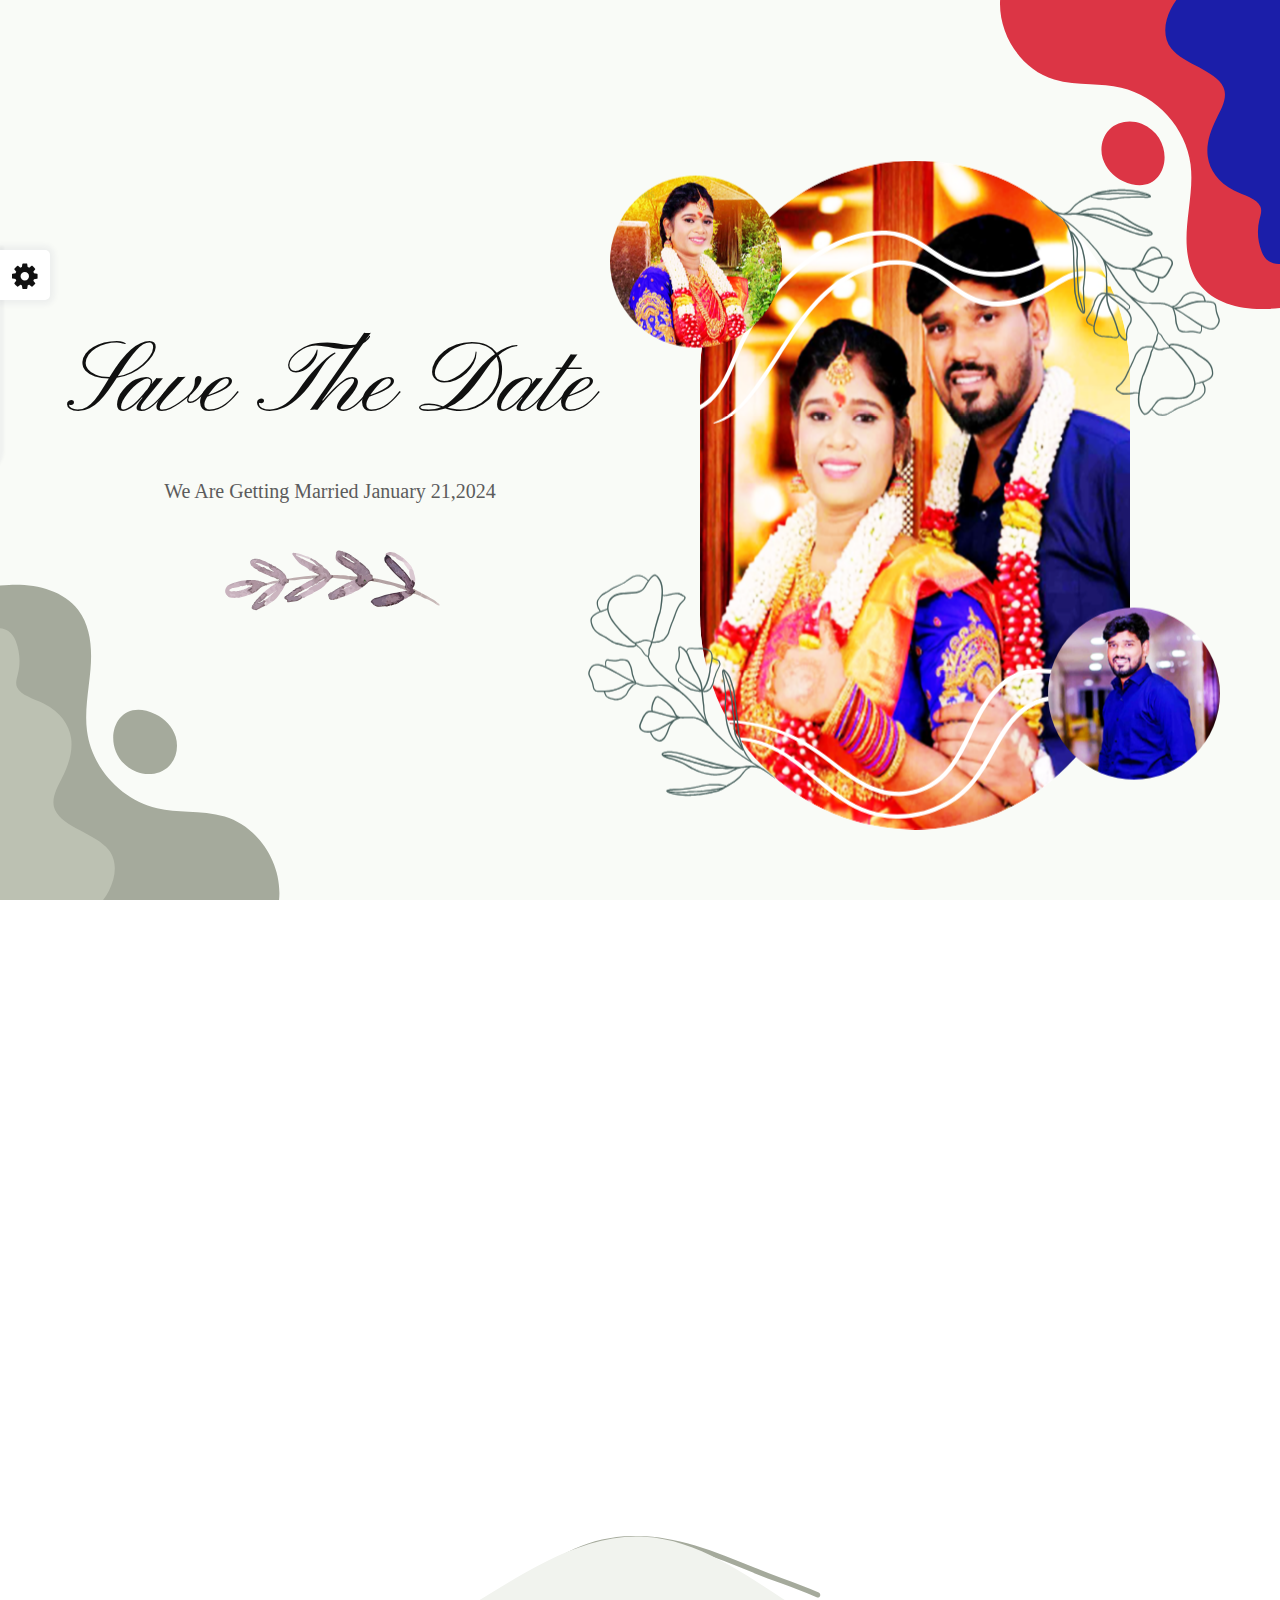
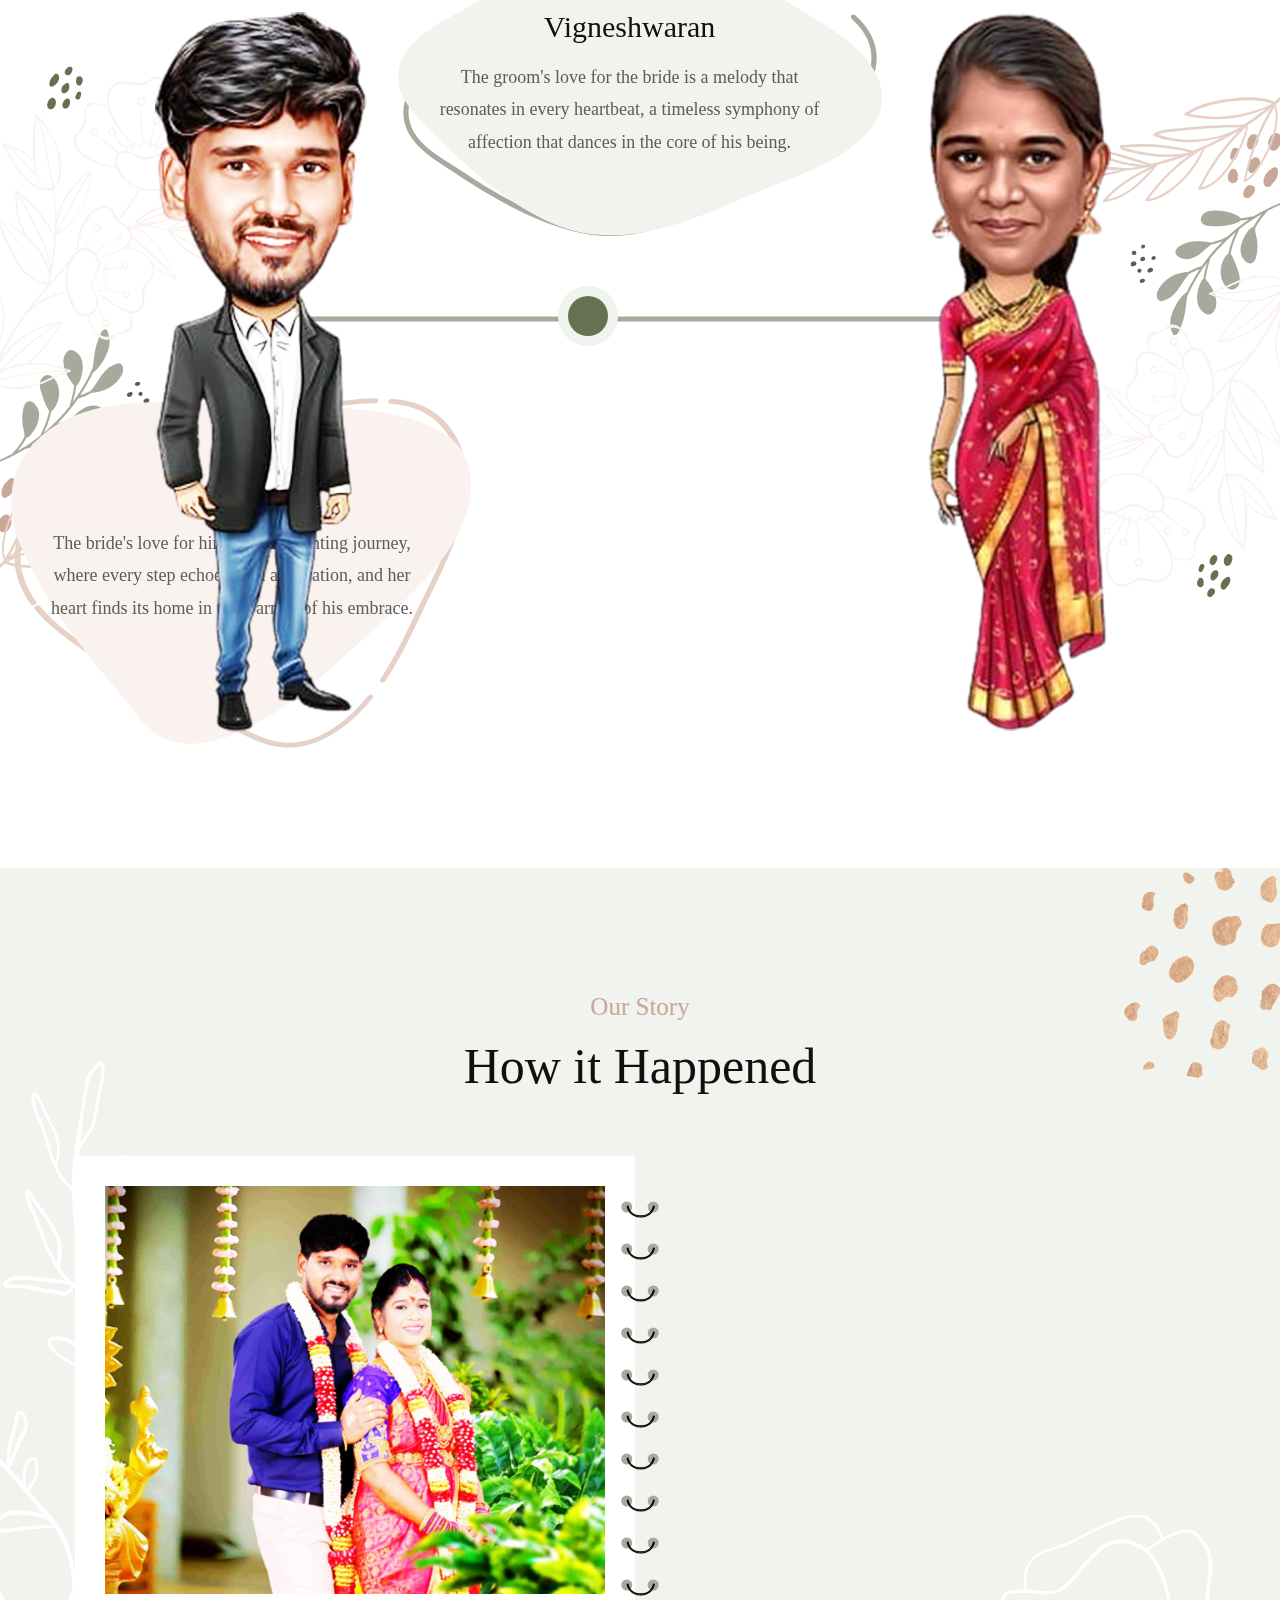
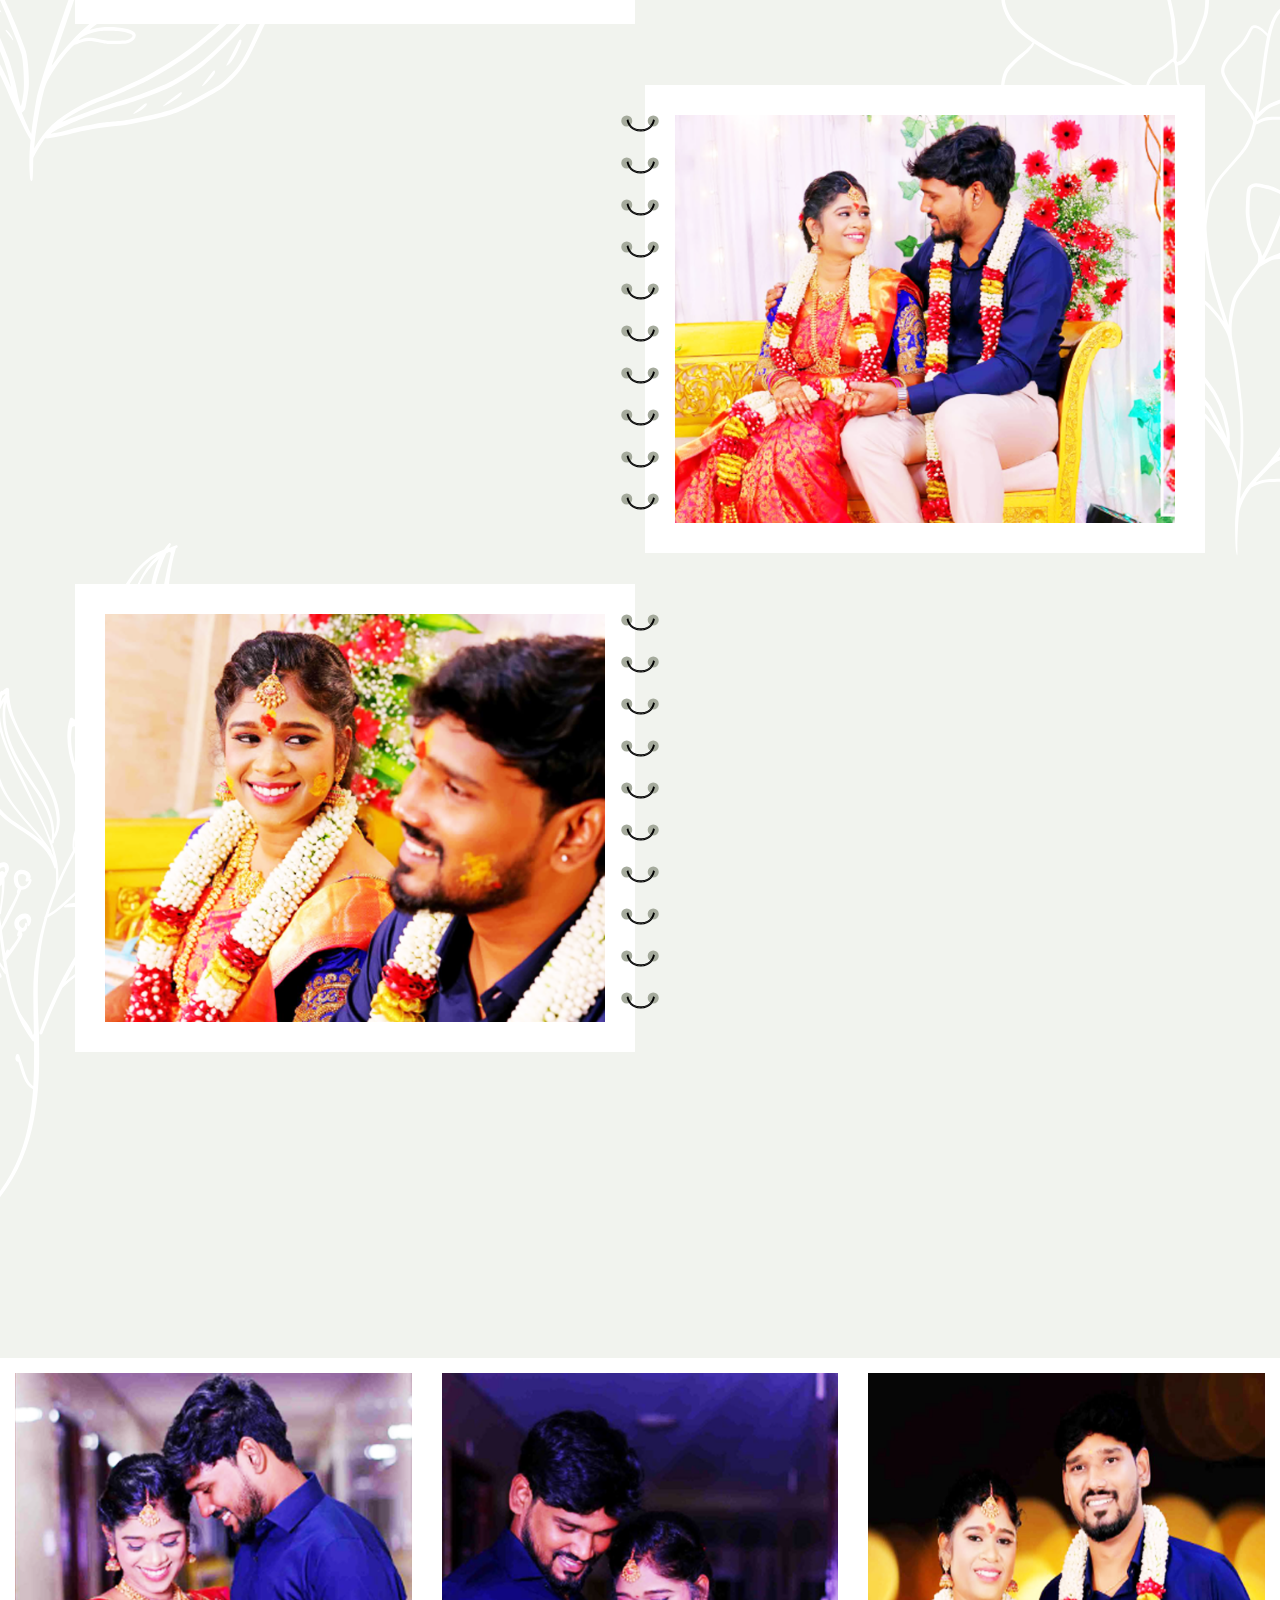
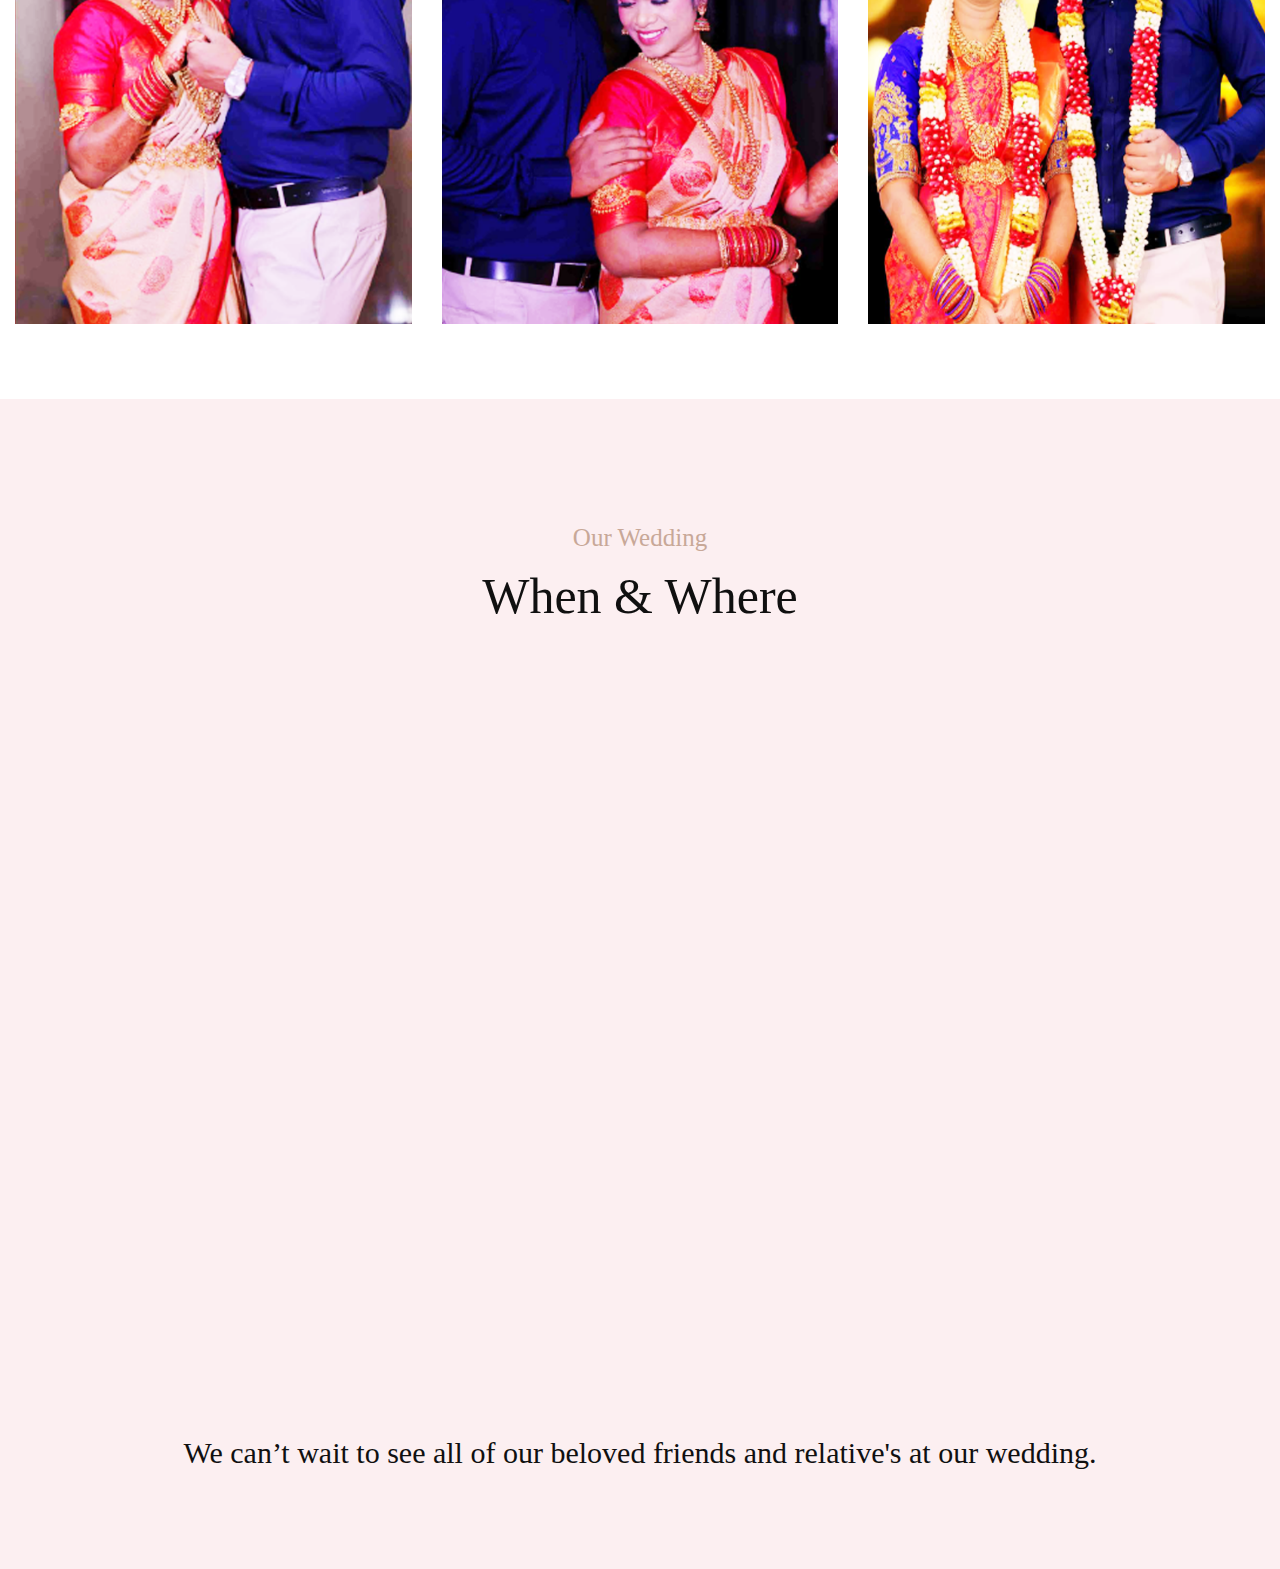
==== commit 49e24c8b: "font size changed" ====
--- a/index.html
+++ b/index.html
@@ -34,7 +34,8 @@
         rel="stylesheet">
 </head>
 
-<body oncontextmenu="return false;" onkeydown="return false;" onmousedown="return false;">
+<body>
+    <!-- oncontextmenu="return false;" onkeydown="return false;" onmousedown="return false;" -->
 
     <!-- start page-wrapper -->
     <div class="page-wrapper">
@@ -97,7 +98,7 @@
                         <div class="row align-items-center">
                             <div class="col-md-12">
                                 <div class="heading-title">
-                                    <h1>WE ARE GETTING MARRIED</h1>
+                                    <!-- <h2>WE ARE GETTING MARRIED</h2> -->
                                 </div>
                             </div>
                             <div class="col-xl-6 col-lg-6 col-12">
--- a/assets/sass/style.css
+++ b/assets/sass/style.css
@@ -134,6 +134,7 @@
 	Fonts
 ----------------------------*/
 @import url("../../../../../css2");
+
 /* 1.1 Theme Reset Style */
 html {
   font-size: 15px;
@@ -144,7 +145,8 @@
 }
 
 body {
-  font-family: "Jost", sans-serif;
+  /* font-family: "Jost", sans-serif; */
+  font-family: 'Lora', serif;
   color: #5C5C5C;
   background-color: #fff;
   font-size: 18px;
@@ -360,6 +362,7 @@
 }
 
 @media (max-width: 767px) {
+
   .contact-validation-active #success,
   .contact-validation-active #c-success,
   .contact-validation-active #c-error,
@@ -386,6 +389,7 @@
     -webkit-transform: rotate(0deg);
     transform: rotate(0deg);
   }
+
   to {
     -webkit-transform: rotate(360deg);
     transform: rotate(360deg);
@@ -397,6 +401,7 @@
     -webkit-transform: rotate(0deg);
     transform: rotate(0deg);
   }
+
   to {
     -webkit-transform: rotate(360deg);
     transform: rotate(360deg);
@@ -488,14 +493,16 @@
 
 .ui-widget.ui-widget-content {
   -webkit-box-shadow: 0px 1px 13.5px 1.5px rgba(46, 49, 108, 0.08);
-          box-shadow: 0px 1px 13.5px 1.5px rgba(46, 49, 108, 0.08);
+  box-shadow: 0px 1px 13.5px 1.5px rgba(46, 49, 108, 0.08);
   border: none;
   padding: 10px;
 }
 
-.ui-state-default, .ui-widget-content .ui-state-default,
+.ui-state-default,
+.ui-widget-content .ui-state-default,
 .ui-widget-header .ui-state-default,
-.ui-button, html .ui-button.ui-state-disabled:hover,
+.ui-button,
+html .ui-button.ui-state-disabled:hover,
 html .ui-button.ui-state-disabled:active {
   border: 1px solid #e3e3e3;
   background: #f9f9f9;
@@ -504,16 +511,19 @@
   text-align: center;
 }
 
-.ui-state-highlight, .ui-widget-content .ui-state-highlight,
+.ui-state-highlight,
+.ui-widget-content .ui-state-highlight,
 .ui-widget-header .ui-state-highlight {
   border: 1px solid #e3d9d9;
   background: #7f91a6;
   color: #ffffff;
 }
 
-.ui-state-active, .ui-widget-content .ui-state-active,
+.ui-state-active,
+.ui-widget-content .ui-state-active,
 .ui-widget-header .ui-state-active,
-a.ui-button:active, .ui-button:active,
+a.ui-button:active,
+.ui-button:active,
 .ui-button.ui-state-active:hover {
   border: 1px solid #657150;
   background: #657150;
@@ -593,6 +603,7 @@
 }
 
 @media (max-width: 767px) {
+
   .wpo-section-title,
   .wpo-section-title-s2 {
     margin-bottom: 40px;
@@ -610,6 +621,7 @@
 }
 
 @media (max-width: 767px) {
+
   .wpo-section-title span,
   .wpo-section-title-s2 span {
     font-size: 25px;
@@ -619,6 +631,7 @@
 }
 
 @media (max-width: 575px) {
+
   .wpo-section-title span,
   .wpo-section-title-s2 span {
     font-size: 18px;
@@ -639,6 +652,7 @@
 }
 
 @media (max-width: 767px) {
+
   .wpo-section-title h2,
   .wpo-section-title-s2 h2 {
     font-size: 32px;
@@ -647,6 +661,7 @@
 }
 
 @media (max-width: 575px) {
+
   .wpo-section-title h2,
   .wpo-section-title-s2 h2 {
     font-size: 25px;
@@ -679,7 +694,8 @@
   }
 }
 
-.theme-btn, .view-cart-btn,
+.theme-btn,
+.view-cart-btn,
 .theme-btn-s3,
 .theme-btn-s4 {
   background: #657150;
@@ -698,33 +714,42 @@
   transition: all .3s;
 }
 
-.theme-btn.theme-btn-s3, .theme-btn-s3.view-cart-btn,
+.theme-btn.theme-btn-s3,
+.theme-btn-s3.view-cart-btn,
 .theme-btn-s3.theme-btn-s3,
 .theme-btn-s4.theme-btn-s3 {
   background: #fff;
   color: #657150;
 }
 
-.theme-btn.theme-btn-s3:after, .theme-btn-s3.view-cart-btn:after,
+.theme-btn.theme-btn-s3:after,
+.theme-btn-s3.view-cart-btn:after,
 .theme-btn-s3.theme-btn-s3:after,
 .theme-btn-s4.theme-btn-s3:after {
   border: 1px solid #fff;
 }
 
-.theme-btn.theme-btn-s4, .theme-btn-s4.view-cart-btn,
+.theme-btn.theme-btn-s4,
+.theme-btn-s4.view-cart-btn,
 .theme-btn-s3.theme-btn-s4,
 .theme-btn-s4.theme-btn-s4 {
   background: #657150;
   color: #fff;
 }
 
-.theme-btn.theme-btn-s4:after, .theme-btn-s4.view-cart-btn:after,
+.theme-btn.theme-btn-s4:after,
+.theme-btn-s4.view-cart-btn:after,
 .theme-btn-s3.theme-btn-s4:after,
 .theme-btn-s4.theme-btn-s4:after {
   border: 1px solid #657150;
 }
 
-.theme-btn:hover, .view-cart-btn:hover, .theme-btn:focus, .view-cart-btn:focus, .theme-btn:active, .view-cart-btn:active,
+.theme-btn:hover,
+.view-cart-btn:hover,
+.theme-btn:focus,
+.view-cart-btn:focus,
+.theme-btn:active,
+.view-cart-btn:active,
 .theme-btn-s3:hover,
 .theme-btn-s3:focus,
 .theme-btn-s3:active,
@@ -735,14 +760,17 @@
   color: #fff;
 }
 
-.theme-btn:hover:after, .view-cart-btn:hover:after,
+.theme-btn:hover:after,
+.view-cart-btn:hover:after,
 .theme-btn-s3:hover:after,
 .theme-btn-s4:hover:after {
   opacity: 1;
 }
 
 @media (max-width: 991px) {
-  .theme-btn, .view-cart-btn,
+
+  .theme-btn,
+  .view-cart-btn,
   .theme-btn-s3,
   .theme-btn-s4 {
     font-size: 18px;
@@ -751,7 +779,9 @@
 }
 
 @media (max-width: 767px) {
-  .theme-btn, .view-cart-btn,
+
+  .theme-btn,
+  .view-cart-btn,
   .theme-btn-s3,
   .theme-btn-s4 {
     padding: 12px 18px;
@@ -785,7 +815,9 @@
   }
 }
 
-.theme-btn-s2:hover, .theme-btn-s2:focus, .theme-btn-s2:active {
+.theme-btn-s2:hover,
+.theme-btn-s2:focus,
+.theme-btn-s2:active {
   background: #C8A898;
   color: #101010;
 }
@@ -839,7 +871,7 @@
   border-radius: 0;
   outline: 0;
   -webkit-box-shadow: none;
-          box-shadow: none;
+  box-shadow: none;
   color: #595959;
   font-style: normal;
 }
@@ -945,12 +977,12 @@
   display: -ms-flexbox;
   display: flex;
   -webkit-box-pack: center;
-      -ms-flex-pack: center;
-          justify-content: center;
+  -ms-flex-pack: center;
+  justify-content: center;
   -webkit-box-orient: vertical;
   -webkit-box-direction: normal;
-      -ms-flex-direction: column;
-          flex-direction: column;
+  -ms-flex-direction: column;
+  flex-direction: column;
   z-index: 1;
 }
 
@@ -1012,7 +1044,7 @@
   right: -5px;
   top: 50%;
   -webkit-transform: translateY(-50%);
-          transform: translateY(-50%);
+  transform: translateY(-50%);
   width: 5px;
   height: 5px;
   background: #5C5C5C;
@@ -1100,7 +1132,7 @@
   height: 150px;
   border-radius: 50%;
   -webkit-box-shadow: inset 0 0 0 1px rgba(255, 255, 255, 0.1);
-          box-shadow: inset 0 0 0 1px rgba(255, 255, 255, 0.1);
+  box-shadow: inset 0 0 0 1px rgba(255, 255, 255, 0.1);
   margin-left: -80px;
   margin-top: -80px;
 }
@@ -1126,7 +1158,7 @@
   height: 150px;
   border-radius: 50%;
   -webkit-box-shadow: inset 0 0 0 1px rgba(255, 255, 255, 0.5);
-          box-shadow: inset 0 0 0 1px rgba(255, 255, 255, 0.5);
+  box-shadow: inset 0 0 0 1px rgba(255, 255, 255, 0.5);
 }
 
 .preloader #particles-background,
@@ -1152,6 +1184,7 @@
   0% {
     -webkit-transform: rotate(0deg);
   }
+
   100% {
     -webkit-transform: rotate(360deg);
   }
@@ -1162,6 +1195,7 @@
     -webkit-transform: rotate(0deg);
     transform: rotate(0deg);
   }
+
   100% {
     -webkit-transform: rotate(360deg);
     transform: rotate(360deg);
@@ -1180,6 +1214,7 @@
   0% {
     opacity: 1;
   }
+
   50% {
     opacity: 0.25;
   }
@@ -1189,6 +1224,7 @@
   0% {
     opacity: 1;
   }
+
   50% {
     opacity: 0.25;
   }
@@ -1206,6 +1242,7 @@
   0% {
     opacity: 0;
   }
+
   100% {
     opacity: 1;
   }
@@ -1215,6 +1252,7 @@
   0% {
     opacity: 0;
   }
+
   100% {
     opacity: 1;
   }
@@ -1291,7 +1329,7 @@
   border-radius: 10px;
 }
 
-.blog-sidebar > .widget + .widget {
+.blog-sidebar>.widget+.widget {
   margin-top: 65px;
 }
 
@@ -1308,7 +1346,7 @@
   border: 0;
   border-radius: 5px;
   -webkit-box-shadow: none;
-          box-shadow: none;
+  box-shadow: none;
   -webkit-transition: all 0.3s;
   transition: all 0.3s;
 }
@@ -1373,8 +1411,8 @@
   display: -ms-flexbox;
   display: flex;
   -webkit-box-pack: center;
-      -ms-flex-pack: center;
-          justify-content: center;
+  -ms-flex-pack: center;
+  justify-content: center;
 }
 
 .blog-sidebar .about-widget ul li {
@@ -1442,7 +1480,7 @@
   right: 0;
 }
 
-.blog-sidebar .category-widget ul > li + li {
+.blog-sidebar .category-widget ul>li+li {
   margin-top: 12px;
   padding-top: 12px;
 }
@@ -1480,7 +1518,7 @@
   overflow: hidden;
 }
 
-.blog-sidebar .recent-post-widget .posts > .post + .post {
+.blog-sidebar .recent-post-widget .posts>.post+.post {
   margin-top: 15px;
   padding-top: 15px;
 }
@@ -1547,7 +1585,7 @@
   display: -ms-flexbox;
   display: flex;
   -ms-flex-wrap: wrap;
-      flex-wrap: wrap;
+  flex-wrap: wrap;
   list-style: none;
 }
 
@@ -1697,7 +1735,7 @@
   font-family: "Jost", sans-serif;
 }
 
-.wpo-shop-sidebar > .widget + .widget {
+.wpo-shop-sidebar>.widget+.widget {
   margin-top: 65px;
 }
 
@@ -1780,7 +1818,9 @@
   text-decoration: underline;
 }
 
-.wpo-shop-sidebar .widget_price_filter .filter-price button:hover, .wpo-shop-sidebar .widget_price_filter .filter-price button:focus, .wpo-shop-sidebar .widget_price_filter .filter-price button:active {
+.wpo-shop-sidebar .widget_price_filter .filter-price button:hover,
+.wpo-shop-sidebar .widget_price_filter .filter-price button:focus,
+.wpo-shop-sidebar .widget_price_filter .filter-price button:active {
   text-decoration: underline;
 }
 
@@ -1891,8 +1931,8 @@
   display: -ms-flexbox;
   display: flex;
   -webkit-box-align: center;
-      -ms-flex-align: center;
-          align-items: center;
+  -ms-flex-align: center;
+  align-items: center;
   margin-bottom: 20px;
 }
 
@@ -1922,7 +1962,7 @@
   display: -ms-flexbox;
   display: flex;
   -ms-flex-wrap: wrap;
-      flex-wrap: wrap;
+  flex-wrap: wrap;
   list-style: none;
 }
 
@@ -2080,11 +2120,11 @@
     display: -ms-flexbox;
     display: flex;
     -webkit-box-pack: center;
-        -ms-flex-pack: center;
-            justify-content: center;
+    -ms-flex-pack: center;
+    justify-content: center;
     -webkit-box-align: center;
-        -ms-flex-align: center;
-            align-items: center;
+    -ms-flex-align: center;
+    align-items: center;
   }
 }
 
@@ -2136,6 +2176,7 @@
   .topbar ul li {
     font-size: 13px;
   }
+
   .topbar {
     padding: 10px 0;
   }
@@ -2154,12 +2195,14 @@
   .topbar ul li {
     float: none;
   }
+
   .topbar .contact-info ul li {
     float: left;
   }
+
   .topbar ul {
     -ms-flex-wrap: wrap;
-        flex-wrap: wrap;
+    flex-wrap: wrap;
   }
 }
 
@@ -2240,7 +2283,7 @@
   visibility: visible;
 }
 
-.wpo-site-header .navigation > .container {
+.wpo-site-header .navigation>.container {
   position: relative;
 }
 
@@ -2259,8 +2302,8 @@
   transition: all 0.5s;
 }
 
-.wpo-site-header #navbar > ul li a:hover,
-.wpo-site-header #navbar > ul li a:focus {
+.wpo-site-header #navbar>ul li a:hover,
+.wpo-site-header #navbar>ul li a:focus {
   text-decoration: none;
   color: #657150;
 }
@@ -2269,13 +2312,15 @@
   .wpo-site-header #navbar {
     /*** hover effect ***/
     -webkit-box-pack: center;
-        -ms-flex-pack: center;
-            justify-content: center;
-  }
+    -ms-flex-pack: center;
+    justify-content: center;
+  }
+
   .wpo-site-header #navbar li {
     position: relative;
   }
-  .wpo-site-header #navbar > ul > li > a:before {
+
+  .wpo-site-header #navbar>ul>li>a:before {
     position: absolute;
     left: 0;
     bottom: 0;
@@ -2289,21 +2334,25 @@
     transition: all .3s;
     border-radius: 3px;
   }
-  .wpo-site-header #navbar > ul > li > a:hover:before,
-  .wpo-site-header #navbar > ul > li.current-menu-item a:before,
-  .wpo-site-header #navbar > ul > li > a.active:before {
+
+  .wpo-site-header #navbar>ul>li>a:hover:before,
+  .wpo-site-header #navbar>ul>li.current-menu-item a:before,
+  .wpo-site-header #navbar>ul>li>a.active:before {
     opacity: 1;
     visibility: visible;
   }
-  .wpo-site-header #navbar > ul > li > .sub-menu > .menu-item-has-children > a {
+
+  .wpo-site-header #navbar>ul>li>.sub-menu>.menu-item-has-children>a {
     position: relative;
   }
-  .wpo-site-header #navbar > ul > li:hover > .sub-menu {
+
+  .wpo-site-header #navbar>ul>li:hover>.sub-menu {
     top: 100%;
     visibility: visible;
     opacity: 1;
   }
-  .wpo-site-header #navbar .sub-menu > li:hover > .sub-menu {
+
+  .wpo-site-header #navbar .sub-menu>li:hover>.sub-menu {
     left: 100%;
     visibility: visible;
     opacity: 1;
@@ -2318,13 +2367,16 @@
   .wpo-site-header {
     /* class for show hide navigation */
   }
+
   .wpo-site-header .container {
     width: 100%;
     max-width: 100%;
   }
+
   .wpo-site-header .header-right {
     right: -10px;
   }
+
   .wpo-site-header .navbar-header button span {
     background-color: #fff;
     width: 20px;
@@ -2332,6 +2384,7 @@
     height: 2px;
     margin-bottom: 5px;
   }
+
   .wpo-site-header .navbar-header button span:last-child {
     margin: 0;
   }
@@ -2350,34 +2403,41 @@
 }
 
 @media (max-width: 991px) {
-  .wpo-site-header #navbar > ul {
+  .wpo-site-header #navbar>ul {
     z-index: 101;
   }
+
   .wpo-site-header #navbar ul a {
     color: #000;
   }
+
   .wpo-site-header #navbar ul a:hover,
   .wpo-site-header #navbar ul li.current a {
     color: #657150;
   }
+
   .wpo-site-header #navbar .close-navbar .ti-close {
     position: relative;
     top: 1px;
   }
+
   .wpo-site-header .navbar-toggler .first-angle,
   .wpo-site-header .navbar-toggler .last-angle {
     -webkit-transition: all 0.3s;
     transition: all 0.3s;
   }
+
   .wpo-site-header .x-close .middle-angle {
     opacity: 0;
   }
+
   .wpo-site-header .x-close .first-angle {
     position: absolute;
     -webkit-transform: rotate(-44deg);
     top: 16px;
     left: 10px;
   }
+
   .wpo-site-header .x-close .last-angle {
     -webkit-transform: rotate(44deg);
     position: absolute;
@@ -2390,6 +2450,7 @@
   .wpo-site-header .navbar-header .navbar-brand {
     font-size: 24px;
   }
+
   .wpo-site-header #navbar .navbar-nav {
     margin: 0;
   }
@@ -2399,26 +2460,32 @@
   .wpo-site-header .navbar-collapse.collapse {
     display: none;
   }
+
   .wpo-site-header .navbar-collapse.collapse.in {
     display: block;
   }
+
   .wpo-site-header .navbar-header .collapse,
   .wpo-site-header .navbar-toggle {
     display: block;
   }
+
   .wpo-site-header .navbar-header {
     float: none;
     position: relative;
     z-index: 99;
     text-align: center;
   }
+
   .wpo-site-header .navbar-right {
     float: none;
   }
+
   .wpo-site-header .navbar-nav {
     float: none;
   }
-  .wpo-site-header .navbar-nav > li {
+
+  .wpo-site-header .navbar-nav>li {
     float: none;
   }
 }
@@ -2428,13 +2495,13 @@
   display: -ms-flexbox;
   display: flex;
   -webkit-box-pack: end;
-      -ms-flex-pack: end;
-          justify-content: flex-end;
+  -ms-flex-pack: end;
+  justify-content: flex-end;
   z-index: 991;
   position: relative;
   -webkit-box-align: center;
-      -ms-flex-align: center;
-          align-items: center;
+  -ms-flex-align: center;
+  align-items: center;
 }
 
 .wpo-site-header .header-right button {
@@ -2443,39 +2510,43 @@
   outline: 0;
 }
 
-.wpo-site-header .header-right > div {
+.wpo-site-header .header-right>div {
   float: left;
   position: relative;
   margin-right: 8px;
 }
 
-.wpo-site-header .header-right .close-form .theme-btn, .wpo-site-header .header-right .close-form .view-cart-btn {
+.wpo-site-header .header-right .close-form .theme-btn,
+.wpo-site-header .header-right .close-form .view-cart-btn {
   padding: 10px 25px;
 }
 
 @media (max-width: 1400px) {
-  .wpo-site-header .header-right .close-form .theme-btn, .wpo-site-header .header-right .close-form .view-cart-btn {
+
+  .wpo-site-header .header-right .close-form .theme-btn,
+  .wpo-site-header .header-right .close-form .view-cart-btn {
     padding: 10px 15px;
     font-size: 15px;
   }
 }
 
 @media (max-width: 450px) {
-  .wpo-site-header .header-right > div {
+  .wpo-site-header .header-right>div {
     margin-right: 10px;
   }
+
   .wpo-site-header .header-right {
     right: -30px;
   }
 }
 
-.wpo-site-header .header-right > div:last-child {
+.wpo-site-header .header-right>div:last-child {
   margin: 0 0 0 10px;
   position: relative;
 }
 
 @media (max-width: 767px) {
-  .wpo-site-header .header-right > div:last-child {
+  .wpo-site-header .header-right>div:last-child {
     margin: 3px 0 0 10px;
   }
 }
@@ -2531,12 +2602,12 @@
   color: #101010;
 }
 
-.cart-search-contact > div {
+.cart-search-contact>div {
   float: left;
   position: relative;
 }
 
-.cart-search-contact > div + div {
+.cart-search-contact>div+div {
   margin-left: 12px;
 }
 
@@ -2546,7 +2617,7 @@
   right: 0;
   top: 75px;
   -webkit-transform: scale(0);
-          transform: scale(0);
+  transform: scale(0);
   opacity: 0;
   visibility: hidden;
   background: #fff;
@@ -2555,7 +2626,7 @@
   -webkit-transition: all 0.5s;
   transition: all 0.5s;
   -webkit-box-shadow: -2px 18px 40px -9px #999999;
-          box-shadow: -2px 18px 40px -9px #999999;
+  box-shadow: -2px 18px 40px -9px #999999;
 }
 
 @media (max-width: 991px) {
@@ -2605,13 +2676,13 @@
   border: 0;
   border-radius: 0;
   -webkit-box-shadow: none;
-          box-shadow: none;
+  box-shadow: none;
   border: 1px solid #F3ECE9;
 }
 
 .cart-search-contact input:focus {
   -webkit-box-shadow: none;
-          box-shadow: none;
+  box-shadow: none;
   border-color: #657150;
 }
 
@@ -2620,7 +2691,7 @@
   visibility: visible;
   right: 0;
   -webkit-transform: scale(1);
-          transform: scale(1);
+  transform: scale(1);
 }
 
 .mini-cart .cart-count {
@@ -2651,7 +2722,7 @@
   -webkit-transition: all 0.5s;
   transition: all 0.5s;
   -webkit-box-shadow: -2px 18px 40px -9px #999999;
-          box-shadow: -2px 18px 40px -9px #999999;
+  box-shadow: -2px 18px 40px -9px #999999;
 }
 
 @media (max-width: 575px) {
@@ -2761,7 +2832,7 @@
   left: 50%;
   top: 50%;
   -webkit-transform: translate(-50%, -50%);
-          transform: translate(-50%, -50%);
+  transform: translate(-50%, -50%);
   width: 300px;
   height: 300px;
   opacity: .02;
@@ -2775,7 +2846,7 @@
   left: 50%;
   bottom: 0;
   -webkit-transform: translateX(-50%);
-          transform: translateX(-50%);
+  transform: translateX(-50%);
 }
 
 .mini-cart-content .mini-cart-action .theme-btn-s2 {
@@ -2797,11 +2868,11 @@
   display: -ms-flexbox;
   display: flex;
   -webkit-box-pack: justify;
-      -ms-flex-pack: justify;
-          justify-content: space-between;
+  -ms-flex-pack: justify;
+  justify-content: space-between;
   -webkit-box-align: center;
-      -ms-flex-align: center;
-          align-items: center;
+  -ms-flex-align: center;
+  align-items: center;
 }
 
 .mini-cart-content .mini-cart-action .mini-checkout-price span {
@@ -2821,6 +2892,7 @@
     -webkit-transition: all 0.3s;
     transition: all 0.3s;
   }
+
   .body-overlay:before {
     content: "";
     width: 100%;
@@ -2942,7 +3014,7 @@
   background: #fff;
 }
 
-.wpo-site-header .navigation > .container {
+.wpo-site-header .navigation>.container {
   position: relative;
 }
 
@@ -2957,8 +3029,8 @@
   transition: all 0.5s;
 }
 
-.wpo-site-header #navbar > ul li a:hover,
-.wpo-site-header #navbar > ul li a:focus {
+.wpo-site-header #navbar>ul li a:hover,
+.wpo-site-header #navbar>ul li a:focus {
   text-decoration: none;
   color: #586245;
 }
@@ -2967,10 +3039,12 @@
   .wpo-site-header #navbar {
     /*** hover effect ***/
   }
+
   .wpo-site-header #navbar li {
     position: relative;
   }
-  .wpo-site-header #navbar > ul > li > a {
+
+  .wpo-site-header #navbar>ul>li>a {
     font-size: 16px;
     padding: 35px 20px;
     display: block;
@@ -2982,16 +3056,16 @@
 }
 
 @media screen and (min-width: 992px) and (max-width: 1870px) {
-  .wpo-site-header #navbar > ul > li > a {
+  .wpo-site-header #navbar>ul>li>a {
     padding: 35px 18px;
   }
 }
 
 @media screen and (min-width: 992px) {
-  .wpo-site-header #navbar > ul .sub-menu {
+  .wpo-site-header #navbar>ul .sub-menu {
     background-color: #fff;
     -webkit-box-shadow: 0px 2px 20px 0px rgba(62, 65, 159, 0.09);
-            box-shadow: 0px 2px 20px 0px rgba(62, 65, 159, 0.09);
+    box-shadow: 0px 2px 20px 0px rgba(62, 65, 159, 0.09);
     width: 240px;
     position: absolute;
     padding: 20px;
@@ -3003,7 +3077,8 @@
     -webkit-transition: all 0.3s;
     transition: all 0.3s;
   }
-  .wpo-site-header #navbar > ul > li .sub-menu a {
+
+  .wpo-site-header #navbar>ul>li .sub-menu a {
     font-size: 16px;
     font-size: 1.06667rem;
     display: inline-block;
@@ -3014,7 +3089,8 @@
     -webkit-transition: all .5s;
     transition: all .5s;
   }
-  .wpo-site-header #navbar > ul > li .sub-menu a:after {
+
+  .wpo-site-header #navbar>ul>li .sub-menu a:after {
     position: absolute;
     left: 0px;
     bottom: 5px;
@@ -3027,23 +3103,28 @@
     opacity: 0;
     visibility: hidden;
   }
-  .wpo-site-header #navbar > ul > li .sub-menu a.active {
+
+  .wpo-site-header #navbar>ul>li .sub-menu a.active {
     color: #002642;
     font-weight: 500;
   }
-  .wpo-site-header #navbar > ul > li .sub-menu a:hover:after {
+
+  .wpo-site-header #navbar>ul>li .sub-menu a:hover:after {
     width: 100%;
     opacity: 1;
     visibility: visible;
   }
-  .wpo-site-header #navbar > ul > li > .sub-menu .sub-menu {
+
+  .wpo-site-header #navbar>ul>li>.sub-menu .sub-menu {
     left: 120%;
     top: 0;
   }
-  .wpo-site-header #navbar > ul > li > .sub-menu > .menu-item-has-children {
+
+  .wpo-site-header #navbar>ul>li>.sub-menu>.menu-item-has-children {
     position: relative;
   }
-  .wpo-site-header #navbar > ul > li > .sub-menu > .menu-item-has-children:before {
+
+  .wpo-site-header #navbar>ul>li>.sub-menu>.menu-item-has-children:before {
     font-family: "themify";
     content: "\e649";
     font-size: 11px;
@@ -3054,12 +3135,14 @@
     -webkit-transform: translateY(-50%);
     transform: translateY(-50%);
   }
-  .wpo-site-header #navbar > ul > li:hover > .sub-menu {
+
+  .wpo-site-header #navbar>ul>li:hover>.sub-menu {
     top: 100%;
     visibility: visible;
     opacity: 1;
   }
-  .wpo-site-header #navbar .sub-menu > li:hover > .sub-menu {
+
+  .wpo-site-header #navbar .sub-menu>li:hover>.sub-menu {
     left: 110%;
     visibility: visible;
     opacity: 1;
@@ -3067,36 +3150,46 @@
 }
 
 @media (max-width: 991px) {
-  .wpo-site-header #navbar > ul > li a {
+  .wpo-site-header #navbar>ul>li a {
     display: block;
     font-size: 15px;
     font-size: 1rem;
     color: #fff;
     font-weight: 600;
   }
-  .wpo-site-header #navbar > ul > li a:hover, .wpo-site-header #navbar > ul > li a.active {
+
+  .wpo-site-header #navbar>ul>li a:hover,
+  .wpo-site-header #navbar>ul>li a.active {
     color: #fff;
   }
-  .wpo-site-header #navbar > ul .sub-menu > li:last-child {
+
+  .wpo-site-header #navbar>ul .sub-menu>li:last-child {
     border-bottom: 0;
   }
-  .wpo-site-header #navbar > ul > li > .sub-menu a {
+
+  .wpo-site-header #navbar>ul>li>.sub-menu a {
     padding: 8px 15px 8px 45px;
   }
-  .wpo-site-header #navbar > ul > li > .sub-menu .sub-menu a {
+
+  .wpo-site-header #navbar>ul>li>.sub-menu .sub-menu a {
     padding: 8px 15px 8px 65px;
   }
-  .wpo-site-header #navbar > ul .menu-item-has-children {
+
+  .wpo-site-header #navbar>ul .menu-item-has-children {
     position: relative;
   }
-  .wpo-site-header #navbar > ul .menu-item-has-children > a {
+
+  .wpo-site-header #navbar>ul .menu-item-has-children>a {
     position: relative;
     color: #fff;
   }
-  .wpo-site-header #navbar > ul .menu-item-has-children > a:hover, .wpo-site-header #navbar > ul .menu-item-has-children > a.active {
+
+  .wpo-site-header #navbar>ul .menu-item-has-children>a:hover,
+  .wpo-site-header #navbar>ul .menu-item-has-children>a.active {
     color: #fff;
   }
-  .wpo-site-header #navbar > ul .menu-item-has-children > a:before {
+
+  .wpo-site-header #navbar>ul .menu-item-has-children>a:before {
     font-family: "themify";
     content: "\e649";
     font-size: 11px;
@@ -3109,12 +3202,14 @@
     -webkit-transition: all 0.3s;
     transition: all 0.3s;
   }
-  .wpo-site-header #navbar > ul .menu-item-has-children > a.rotate:before {
+
+  .wpo-site-header #navbar>ul .menu-item-has-children>a.rotate:before {
     -webkit-transform: rotate(90deg);
-            transform: rotate(90deg);
+    transform: rotate(90deg);
     top: 29%;
   }
-  .wpo-site-header #navbar > ul .menu-item-has-children > a.rotate {
+
+  .wpo-site-header #navbar>ul .menu-item-has-children>a.rotate {
     color: #fff;
   }
 }
@@ -3123,6 +3218,7 @@
   .wpo-site-header .navbar-header .open-btn {
     display: none;
   }
+
   .wpo-site-header #navbar .close-navbar {
     display: none;
   }
@@ -3136,9 +3232,11 @@
   .wpo-site-header {
     /* class for show hide navigation */
   }
+
   .wpo-site-header .container {
     width: 100%;
   }
+
   .wpo-site-header .mobail-menu button {
     background-color: #657150;
     width: 40px;
@@ -3149,11 +3247,13 @@
     position: relative;
     z-index: 20;
   }
+
   .wpo-site-header .mobail-menu button:focus {
     outline: none;
     -webkit-box-shadow: none;
-            box-shadow: none;
-  }
+    box-shadow: none;
+  }
+
   .wpo-site-header .mobail-menu button span {
     background-color: #fff;
     width: 20px;
@@ -3161,9 +3261,11 @@
     height: 2px;
     margin-bottom: 5px;
   }
+
   .wpo-site-header .mobail-menu button span:last-child {
     margin: 0;
   }
+
   .wpo-site-header #navbar {
     background: #525a44;
     display: block !important;
@@ -3179,25 +3281,31 @@
     opacity: 0;
     visibility: hidden;
   }
+
   .wpo-site-header #navbar .navbar-nav {
     display: block;
   }
-  .wpo-site-header #navbar > ul {
+
+  .wpo-site-header #navbar>ul {
     position: relative;
     z-index: 101;
   }
+
   .wpo-site-header #navbar ul a {
     color: #000;
   }
+
   .wpo-site-header #navbar ul a:hover,
   .wpo-site-header #navbar ul li.current a {
     color: #657150;
   }
+
   .wpo-site-header #navbar .navbar-nav {
     height: 100%;
     overflow: auto;
     padding-bottom: 60px;
   }
+
   .wpo-site-header #navbar .close-navbar {
     background-color: #fff;
     width: 40px;
@@ -3210,10 +3318,12 @@
     top: 90px;
     z-index: 20;
   }
+
   .wpo-site-header #navbar .close-navbar .ti-close {
     position: relative;
     top: 1px;
   }
+
   .wpo-site-header .menu-close {
     display: block;
     z-index: 99;
@@ -3231,25 +3341,30 @@
     line-height: 40px;
     border: 1px solid #fff;
   }
+
   .wpo-site-header .slideInn {
     left: 0 !important;
     opacity: 1 !important;
     visibility: visible !important;
   }
+
   .wpo-site-header .navbar-toggler .first-angle,
   .wpo-site-header .navbar-toggler .last-angle {
     -webkit-transition: all 0.3s;
     transition: all 0.3s;
   }
+
   .wpo-site-header .x-close .middle-angle {
     opacity: 0;
   }
+
   .wpo-site-header .x-close .first-angle {
     position: absolute;
     -webkit-transform: rotate(-44deg);
     top: 16px;
     left: 10px;
   }
+
   .wpo-site-header .x-close .last-angle {
     -webkit-transform: rotate(44deg);
     position: absolute;
@@ -3262,6 +3377,7 @@
   .wpo-site-header .navbar-header .navbar-brand {
     font-size: 24px;
   }
+
   .wpo-site-header #navbar .navbar-nav {
     margin: 0;
   }
@@ -3275,23 +3391,29 @@
   .wpo-site-header .navbar-collapse.collapse {
     display: none;
   }
+
   .wpo-site-header .navbar-collapse.collapse.in {
     display: block;
   }
+
   .wpo-site-header .navbar-header .collapse,
   .wpo-site-header .navbar-toggle {
     display: block;
   }
+
   .wpo-site-header .navbar-header {
     float: none;
   }
+
   .wpo-site-header .navbar-right {
     float: none;
   }
+
   .wpo-site-header .navbar-nav {
     float: none;
   }
-  .wpo-site-header .navbar-nav > li {
+
+  .wpo-site-header .navbar-nav>li {
     float: none;
   }
 }
@@ -3315,37 +3437,41 @@
 }
 
 @media (max-width: 1500px) {
-  .wpo-site-header #navbar > ul > li > a {
+  .wpo-site-header #navbar>ul>li>a {
     padding: 30px 15px;
   }
+
   .wpo-site-header {
     padding: 0 10px;
   }
 }
 
 @media (max-width: 1400px) {
-  .wpo-site-header #navbar > ul > li > a {
+  .wpo-site-header #navbar>ul>li>a {
     padding: 30px 10px;
   }
 }
 
 @media (max-width: 1200px) {
-  .wpo-site-header #navbar > ul > li > a {
+  .wpo-site-header #navbar>ul>li>a {
     padding: 30px 6px;
     font-size: 16px;
   }
 }
 
 @media (max-width: 991px) {
-  .wpo-site-header #navbar > ul > li > a {
+  .wpo-site-header #navbar>ul>li>a {
     font-size: 15px;
   }
 }
 
 @media (max-width: 767px) {
-  .header-right .theme-btn, .header-right .view-cart-btn {
+
+  .header-right .theme-btn,
+  .header-right .view-cart-btn {
     padding: 20px 12px;
   }
+
   .wpo-site-header .header-right .close-form {
     display: none;
   }
@@ -3380,7 +3506,7 @@
 }
 
 @media (min-width: 991px) {
-  .wpo-header-style-2 #navbar > ul > li > a {
+  .wpo-header-style-2 #navbar>ul>li>a {
     color: #101010;
   }
 }
@@ -3427,17 +3553,18 @@
   }
 }
 
-.wpo-header-style-4 #navbar > ul > li > a {
+.wpo-header-style-4 #navbar>ul>li>a {
   color: #fff;
 }
 
 @media (min-width: 991px) {
-  .wpo-header-style-4 #navbar > ul > li > a:before {
+  .wpo-header-style-4 #navbar>ul>li>a:before {
     background: #fff;
   }
 }
 
-.wpo-header-style-4 #navbar > ul > li > a:hover, .wpo-header-style-4 #navbar > ul > li > a:focus {
+.wpo-header-style-4 #navbar>ul>li>a:hover,
+.wpo-header-style-4 #navbar>ul>li>a:focus {
   color: #fff;
 }
 
@@ -3447,6 +3574,7 @@
 }
 
 @media (max-width: 991px) {
+
   .wpo-header-style-4 .header-right .cart-toggle-btn .fi,
   .wpo-header-style-4 .header-right .search-toggle-btn .fi {
     color: #5C5C5C;
@@ -3458,12 +3586,13 @@
 }
 
 @media (max-width: 991px) {
-  .wpo-site-header #navbar > ul > li > a {
+  .wpo-site-header #navbar>ul>li>a {
     padding: 15px 30px;
   }
 }
 
 @media (max-width: 991px) {
+
   .wpo-site-header,
   .wpo-header-style-2 {
     z-index: 99999;
@@ -3519,6 +3648,7 @@
 }
 
 @media (max-width: 991px) {
+
   .wpo-hero-slider,
   .wpo-hero-slider-s3,
   .static-hero,
@@ -3531,6 +3661,7 @@
 }
 
 @media (max-width: 767px) {
+
   .wpo-hero-slider,
   .wpo-hero-slider-s3,
   .static-hero,
@@ -3599,11 +3730,11 @@
   display: -ms-flexbox;
   display: flex;
   -webkit-box-pack: center;
-      -ms-flex-pack: center;
-          justify-content: center;
+  -ms-flex-pack: center;
+  justify-content: center;
   -webkit-box-align: center;
-      -ms-flex-align: center;
-          align-items: center;
+  -ms-flex-align: center;
+  align-items: center;
   text-align: left;
 }
 
@@ -3651,6 +3782,7 @@
 }
 
 @media (max-width: 767px) {
+
   .wpo-hero-slider .swiper-button-prev,
   .wpo-hero-slider .swiper-button-next,
   .wpo-hero-slider-s3 .swiper-button-prev,
@@ -3716,6 +3848,7 @@
 }
 
 @media (max-width: 991px) {
+
   .wpo-hero-slider .swiper-button-prev,
   .wpo-hero-slider .swiper-button-next,
   .wpo-hero-slider-s3 .swiper-button-prev,
@@ -3734,13 +3867,13 @@
   }
 }
 
-.wpo-hero-slider .swiper-container-horizontal > .swiper-pagination-bullets .swiper-pagination-bullet,
-.wpo-hero-slider-s3 .swiper-container-horizontal > .swiper-pagination-bullets .swiper-pagination-bullet,
-.static-hero .swiper-container-horizontal > .swiper-pagination-bullets .swiper-pagination-bullet,
-.static-hero-s2 .swiper-container-horizontal > .swiper-pagination-bullets .swiper-pagination-bullet,
-.static-hero-s3 .swiper-container-horizontal > .swiper-pagination-bullets .swiper-pagination-bullet,
-.static-hero-s4 .swiper-container-horizontal > .swiper-pagination-bullets .swiper-pagination-bullet,
-.static-hero-s10 .swiper-container-horizontal > .swiper-pagination-bullets .swiper-pagination-bullet {
+.wpo-hero-slider .swiper-container-horizontal>.swiper-pagination-bullets .swiper-pagination-bullet,
+.wpo-hero-slider-s3 .swiper-container-horizontal>.swiper-pagination-bullets .swiper-pagination-bullet,
+.static-hero .swiper-container-horizontal>.swiper-pagination-bullets .swiper-pagination-bullet,
+.static-hero-s2 .swiper-container-horizontal>.swiper-pagination-bullets .swiper-pagination-bullet,
+.static-hero-s3 .swiper-container-horizontal>.swiper-pagination-bullets .swiper-pagination-bullet,
+.static-hero-s4 .swiper-container-horizontal>.swiper-pagination-bullets .swiper-pagination-bullet,
+.static-hero-s10 .swiper-container-horizontal>.swiper-pagination-bullets .swiper-pagination-bullet {
   margin: 25px 0 !important;
 }
 
@@ -3756,10 +3889,11 @@
   left: auto;
   width: unset;
   -webkit-transform: translateY(-50%);
-          transform: translateY(-50%);
+  transform: translateY(-50%);
 }
 
 @media (max-width: 575px) {
+
   .wpo-hero-slider .swiper-pagination,
   .wpo-hero-slider-s3 .swiper-pagination,
   .static-hero .swiper-pagination,
@@ -3817,17 +3951,18 @@
   transition: all .3s;
 }
 
-.wpo-hero-slider .swiper-container-horizontal > .swiper-pagination-bullets .swiper-pagination-bullet,
-.wpo-hero-slider-s3 .swiper-container-horizontal > .swiper-pagination-bullets .swiper-pagination-bullet,
-.static-hero .swiper-container-horizontal > .swiper-pagination-bullets .swiper-pagination-bullet,
-.static-hero-s2 .swiper-container-horizontal > .swiper-pagination-bullets .swiper-pagination-bullet,
-.static-hero-s3 .swiper-container-horizontal > .swiper-pagination-bullets .swiper-pagination-bullet,
-.static-hero-s4 .swiper-container-horizontal > .swiper-pagination-bullets .swiper-pagination-bullet,
-.static-hero-s10 .swiper-container-horizontal > .swiper-pagination-bullets .swiper-pagination-bullet {
+.wpo-hero-slider .swiper-container-horizontal>.swiper-pagination-bullets .swiper-pagination-bullet,
+.wpo-hero-slider-s3 .swiper-container-horizontal>.swiper-pagination-bullets .swiper-pagination-bullet,
+.static-hero .swiper-container-horizontal>.swiper-pagination-bullets .swiper-pagination-bullet,
+.static-hero-s2 .swiper-container-horizontal>.swiper-pagination-bullets .swiper-pagination-bullet,
+.static-hero-s3 .swiper-container-horizontal>.swiper-pagination-bullets .swiper-pagination-bullet,
+.static-hero-s4 .swiper-container-horizontal>.swiper-pagination-bullets .swiper-pagination-bullet,
+.static-hero-s10 .swiper-container-horizontal>.swiper-pagination-bullets .swiper-pagination-bullet {
   margin: 0 10px;
 }
 
 @media (max-width: 1199px) {
+
   .wpo-hero-slider,
   .static-hero,
   .static-hero-s2,
@@ -3841,6 +3976,7 @@
 }
 
 @media (max-width: 991px) {
+
   .wpo-hero-slider,
   .static-hero,
   .static-hero-s2,
@@ -3854,6 +3990,7 @@
 }
 
 @media (max-width: 767px) {
+
   .wpo-hero-slider,
   .static-hero,
   .static-hero-s2,
@@ -3885,14 +4022,14 @@
   opacity: .6;
 }
 
-.wpo-hero-slider .gradient-overlay + .container,
-.static-hero .gradient-overlay + .container,
-.static-hero-s2 .gradient-overlay + .container,
-.static-hero-s3 .gradient-overlay + .container,
-.static-hero-s4 .gradient-overlay + .container,
-.static-hero-s10 .gradient-overlay + .container,
-.wpo-hero-slider-s2 .gradient-overlay + .container,
-.wpo-hero-slider-s3 .gradient-overlay + .container {
+.wpo-hero-slider .gradient-overlay+.container,
+.static-hero .gradient-overlay+.container,
+.static-hero-s2 .gradient-overlay+.container,
+.static-hero-s3 .gradient-overlay+.container,
+.static-hero-s4 .gradient-overlay+.container,
+.static-hero-s10 .gradient-overlay+.container,
+.wpo-hero-slider-s2 .gradient-overlay+.container,
+.wpo-hero-slider-s3 .gradient-overlay+.container {
   position: relative;
   z-index: 11;
 }
@@ -3923,6 +4060,7 @@
 }
 
 @media (max-width: 767px) {
+
   .wpo-hero-slider .wpo-hero-title-top span,
   .static-hero .wpo-hero-title-top span,
   .static-hero-s2 .wpo-hero-title-top span,
@@ -3952,6 +4090,7 @@
 }
 
 @media (max-width: 1199px) {
+
   .wpo-hero-slider .slide-title h2,
   .static-hero .slide-title h2,
   .static-hero-s2 .slide-title h2,
@@ -3966,6 +4105,7 @@
 }
 
 @media (max-width: 991px) {
+
   .wpo-hero-slider .slide-title h2,
   .static-hero .slide-title h2,
   .static-hero-s2 .slide-title h2,
@@ -3982,6 +4122,7 @@
 }
 
 @media (max-width: 767px) {
+
   .wpo-hero-slider .slide-title h2,
   .static-hero .slide-title h2,
   .static-hero-s2 .slide-title h2,
@@ -4013,6 +4154,7 @@
 }
 
 @media (max-width: 991px) {
+
   .wpo-hero-slider .slide-text p,
   .static-hero .slide-text p,
   .static-hero-s2 .slide-text p,
@@ -4029,6 +4171,7 @@
 }
 
 @media (max-width: 767px) {
+
   .wpo-hero-slider .slide-text p,
   .static-hero .slide-text p,
   .static-hero-s2 .slide-text p,
@@ -4044,7 +4187,8 @@
   }
 }
 
-.wpo-hero-slider .slide-btns .theme-btn, .wpo-hero-slider .slide-btns .view-cart-btn,
+.wpo-hero-slider .slide-btns .theme-btn,
+.wpo-hero-slider .slide-btns .view-cart-btn,
 .static-hero .slide-btns .theme-btn,
 .static-hero .slide-btns .view-cart-btn,
 .static-hero-s2 .slide-btns .theme-btn,
@@ -4064,7 +4208,8 @@
   font-size: 18px;
 }
 
-.wpo-hero-slider .slide-btns .theme-btn:after, .wpo-hero-slider .slide-btns .view-cart-btn:after,
+.wpo-hero-slider .slide-btns .theme-btn:after,
+.wpo-hero-slider .slide-btns .view-cart-btn:after,
 .static-hero .slide-btns .theme-btn:after,
 .static-hero .slide-btns .view-cart-btn:after,
 .static-hero-s2 .slide-btns .theme-btn:after,
@@ -4094,6 +4239,7 @@
 }
 
 @media (max-width: 767px) {
+
   .wpo-hero-slider .slide-btns .hero-video-btn,
   .static-hero .slide-btns .hero-video-btn,
   .static-hero-s2 .slide-btns .hero-video-btn,
@@ -4116,7 +4262,7 @@
 .static-hero-s10 {
   background: #FCFDFA;
   -ms-flex-negative: 0;
-      flex-shrink: 0;
+  flex-shrink: 0;
   height: 950px;
   display: -webkit-box;
   display: -ms-flexbox;
@@ -4127,6 +4273,7 @@
 }
 
 @media (max-width: 1400px) {
+
   .static-hero,
   .static-hero-s2,
   .static-hero-s3,
@@ -4137,6 +4284,7 @@
 }
 
 @media (max-width: 1199px) {
+
   .static-hero,
   .static-hero-s2,
   .static-hero-s3,
@@ -4147,6 +4295,7 @@
 }
 
 @media (max-width: 991px) {
+
   .static-hero,
   .static-hero-s2,
   .static-hero-s3,
@@ -4159,6 +4308,7 @@
 }
 
 @media (max-width: 450px) {
+
   .static-hero,
   .static-hero-s2,
   .static-hero-s3,
@@ -4169,6 +4319,7 @@
 }
 
 @media (max-width: 991px) {
+
   .static-hero .hero-container,
   .static-hero-s2 .hero-container,
   .static-hero-s3 .hero-container,
@@ -4179,6 +4330,7 @@
 }
 
 @media (max-width: 991px) {
+
   .static-hero .hero-inner,
   .static-hero-s2 .hero-inner,
   .static-hero-s3 .hero-inner,
@@ -4199,6 +4351,7 @@
 }
 
 @media (max-width: 1800px) {
+
   .static-hero .wpo-static-hero-inner,
   .static-hero-s2 .wpo-static-hero-inner,
   .static-hero-s3 .wpo-static-hero-inner,
@@ -4209,6 +4362,7 @@
 }
 
 @media (max-width: 1600px) {
+
   .static-hero .wpo-static-hero-inner,
   .static-hero-s2 .wpo-static-hero-inner,
   .static-hero-s3 .wpo-static-hero-inner,
@@ -4219,6 +4373,7 @@
 }
 
 @media (max-width: 1400px) {
+
   .static-hero .wpo-static-hero-inner,
   .static-hero-s2 .wpo-static-hero-inner,
   .static-hero-s3 .wpo-static-hero-inner,
@@ -4229,6 +4384,7 @@
 }
 
 @media (max-width: 991px) {
+
   .static-hero .wpo-static-hero-inner,
   .static-hero-s2 .wpo-static-hero-inner,
   .static-hero-s3 .wpo-static-hero-inner,
@@ -4256,6 +4412,7 @@
 }
 
 @media (max-width: 1500px) {
+
   .static-hero .slide-title h2,
   .static-hero-s2 .slide-title h2,
   .static-hero-s3 .slide-title h2,
@@ -4266,6 +4423,7 @@
 }
 
 @media (max-width: 1400px) {
+
   .static-hero .slide-title h2,
   .static-hero-s2 .slide-title h2,
   .static-hero-s3 .slide-title h2,
@@ -4277,6 +4435,7 @@
 }
 
 @media (max-width: 1199px) {
+
   .static-hero .slide-title h2,
   .static-hero-s2 .slide-title h2,
   .static-hero-s3 .slide-title h2,
@@ -4288,6 +4447,7 @@
 }
 
 @media (max-width: 1100px) {
+
   .static-hero .slide-title h2,
   .static-hero-s2 .slide-title h2,
   .static-hero-s3 .slide-title h2,
@@ -4299,6 +4459,7 @@
 }
 
 @media (max-width: 530px) {
+
   .static-hero .slide-title h2,
   .static-hero-s2 .slide-title h2,
   .static-hero-s3 .slide-title h2,
@@ -4326,6 +4487,7 @@
 }
 
 @media (max-width: 1199px) {
+
   .static-hero .shape-1,
   .static-hero-s2 .shape-1,
   .static-hero-s3 .shape-1,
@@ -4336,6 +4498,7 @@
 }
 
 @media (max-width: 991px) {
+
   .static-hero .shape-1,
   .static-hero-s2 .shape-1,
   .static-hero-s3 .shape-1,
@@ -4357,6 +4520,7 @@
 }
 
 @media (max-width: 1199px) {
+
   .static-hero .shape-2,
   .static-hero-s2 .shape-2,
   .static-hero-s3 .shape-2,
@@ -4367,6 +4531,7 @@
 }
 
 @media (max-width: 1199px) {
+
   .static-hero .shape-2,
   .static-hero-s2 .shape-2,
   .static-hero-s3 .shape-2,
@@ -4403,6 +4568,7 @@
 }
 
 @media (max-width: 1400px) {
+
   .static-hero .slide-text p,
   .static-hero-s2 .slide-text p,
   .static-hero-s3 .slide-text p,
@@ -4414,6 +4580,7 @@
 }
 
 @media (max-width: 1199px) {
+
   .static-hero .slide-text p,
   .static-hero-s2 .slide-text p,
   .static-hero-s3 .slide-text p,
@@ -4424,6 +4591,7 @@
 }
 
 @media (max-width: 991px) {
+
   .static-hero .slide-text p,
   .static-hero-s2 .slide-text p,
   .static-hero-s3 .slide-text p,
@@ -4434,6 +4602,7 @@
 }
 
 @media (max-width: 530px) {
+
   .static-hero .slide-text p,
   .static-hero-s2 .slide-text p,
   .static-hero-s3 .slide-text p,
@@ -4454,6 +4623,7 @@
 }
 
 @media (max-width: 1199px) {
+
   .static-hero .wpo-wedding-date,
   .static-hero-s2 .wpo-wedding-date,
   .static-hero-s3 .wpo-wedding-date,
@@ -4464,6 +4634,7 @@
 }
 
 @media (max-width: 991px) {
+
   .static-hero .wpo-wedding-date,
   .static-hero-s2 .wpo-wedding-date,
   .static-hero-s3 .wpo-wedding-date,
@@ -4473,8 +4644,8 @@
     display: -ms-flexbox;
     display: flex;
     -webkit-box-pack: center;
-        -ms-flex-pack: center;
-            justify-content: center;
+    -ms-flex-pack: center;
+    justify-content: center;
     margin-top: 0;
   }
 }
@@ -4494,13 +4665,14 @@
   display: -ms-flexbox;
   display: flex;
   -webkit-box-pack: center;
-      -ms-flex-pack: center;
-          justify-content: center;
+  -ms-flex-pack: center;
+  justify-content: center;
   -ms-flex-wrap: wrap;
-      flex-wrap: wrap;
+  flex-wrap: wrap;
 }
 
 @media (max-width: 530px) {
+
   .static-hero .wpo-wedding-date #clock,
   .static-hero .wpo-wedding-date #clock3,
   .static-hero-s2 .wpo-wedding-date #clock,
@@ -4515,89 +4687,92 @@
   }
 }
 
-.static-hero .wpo-wedding-date #clock > div,
-.static-hero .wpo-wedding-date #clock3 > div,
-.static-hero-s2 .wpo-wedding-date #clock > div,
-.static-hero-s2 .wpo-wedding-date #clock3 > div,
-.static-hero-s3 .wpo-wedding-date #clock > div,
-.static-hero-s3 .wpo-wedding-date #clock3 > div,
-.static-hero-s5 .wpo-wedding-date #clock > div,
-.static-hero-s5 .wpo-wedding-date #clock3 > div,
-.static-hero-s10 .wpo-wedding-date #clock > div,
-.static-hero-s10 .wpo-wedding-date #clock3 > div {
+.static-hero .wpo-wedding-date #clock>div,
+.static-hero .wpo-wedding-date #clock3>div,
+.static-hero-s2 .wpo-wedding-date #clock>div,
+.static-hero-s2 .wpo-wedding-date #clock3>div,
+.static-hero-s3 .wpo-wedding-date #clock>div,
+.static-hero-s3 .wpo-wedding-date #clock3>div,
+.static-hero-s5 .wpo-wedding-date #clock>div,
+.static-hero-s5 .wpo-wedding-date #clock3>div,
+.static-hero-s10 .wpo-wedding-date #clock>div,
+.static-hero-s10 .wpo-wedding-date #clock3>div {
   float: left;
   display: table;
   width: 80px;
 }
 
 @media (max-width: 450px) {
-  .static-hero .wpo-wedding-date #clock > div,
-  .static-hero .wpo-wedding-date #clock3 > div,
-  .static-hero-s2 .wpo-wedding-date #clock > div,
-  .static-hero-s2 .wpo-wedding-date #clock3 > div,
-  .static-hero-s3 .wpo-wedding-date #clock > div,
-  .static-hero-s3 .wpo-wedding-date #clock3 > div,
-  .static-hero-s5 .wpo-wedding-date #clock > div,
-  .static-hero-s5 .wpo-wedding-date #clock3 > div,
-  .static-hero-s10 .wpo-wedding-date #clock > div,
-  .static-hero-s10 .wpo-wedding-date #clock3 > div {
+
+  .static-hero .wpo-wedding-date #clock>div,
+  .static-hero .wpo-wedding-date #clock3>div,
+  .static-hero-s2 .wpo-wedding-date #clock>div,
+  .static-hero-s2 .wpo-wedding-date #clock3>div,
+  .static-hero-s3 .wpo-wedding-date #clock>div,
+  .static-hero-s3 .wpo-wedding-date #clock3>div,
+  .static-hero-s5 .wpo-wedding-date #clock>div,
+  .static-hero-s5 .wpo-wedding-date #clock3>div,
+  .static-hero-s10 .wpo-wedding-date #clock>div,
+  .static-hero-s10 .wpo-wedding-date #clock3>div {
     width: 60px;
   }
 }
 
-.static-hero .wpo-wedding-date #clock > div > div,
-.static-hero .wpo-wedding-date #clock3 > div > div,
-.static-hero-s2 .wpo-wedding-date #clock > div > div,
-.static-hero-s2 .wpo-wedding-date #clock3 > div > div,
-.static-hero-s3 .wpo-wedding-date #clock > div > div,
-.static-hero-s3 .wpo-wedding-date #clock3 > div > div,
-.static-hero-s5 .wpo-wedding-date #clock > div > div,
-.static-hero-s5 .wpo-wedding-date #clock3 > div > div,
-.static-hero-s10 .wpo-wedding-date #clock > div > div,
-.static-hero-s10 .wpo-wedding-date #clock3 > div > div {
+.static-hero .wpo-wedding-date #clock>div>div,
+.static-hero .wpo-wedding-date #clock3>div>div,
+.static-hero-s2 .wpo-wedding-date #clock>div>div,
+.static-hero-s2 .wpo-wedding-date #clock3>div>div,
+.static-hero-s3 .wpo-wedding-date #clock>div>div,
+.static-hero-s3 .wpo-wedding-date #clock3>div>div,
+.static-hero-s5 .wpo-wedding-date #clock>div>div,
+.static-hero-s5 .wpo-wedding-date #clock3>div>div,
+.static-hero-s10 .wpo-wedding-date #clock>div>div,
+.static-hero-s10 .wpo-wedding-date #clock3>div>div {
   display: table-cell;
   vertical-align: middle;
 }
 
-.static-hero .wpo-wedding-date #clock > div + div,
-.static-hero .wpo-wedding-date #clock3 > div + div,
-.static-hero-s2 .wpo-wedding-date #clock > div + div,
-.static-hero-s2 .wpo-wedding-date #clock3 > div + div,
-.static-hero-s3 .wpo-wedding-date #clock > div + div,
-.static-hero-s3 .wpo-wedding-date #clock3 > div + div,
-.static-hero-s5 .wpo-wedding-date #clock > div + div,
-.static-hero-s5 .wpo-wedding-date #clock3 > div + div,
-.static-hero-s10 .wpo-wedding-date #clock > div + div,
-.static-hero-s10 .wpo-wedding-date #clock3 > div + div {
+.static-hero .wpo-wedding-date #clock>div+div,
+.static-hero .wpo-wedding-date #clock3>div+div,
+.static-hero-s2 .wpo-wedding-date #clock>div+div,
+.static-hero-s2 .wpo-wedding-date #clock3>div+div,
+.static-hero-s3 .wpo-wedding-date #clock>div+div,
+.static-hero-s3 .wpo-wedding-date #clock3>div+div,
+.static-hero-s5 .wpo-wedding-date #clock>div+div,
+.static-hero-s5 .wpo-wedding-date #clock3>div+div,
+.static-hero-s10 .wpo-wedding-date #clock>div+div,
+.static-hero-s10 .wpo-wedding-date #clock3>div+div {
   margin-left: 30px;
 }
 
 @media (max-width: 991px) {
-  .static-hero .wpo-wedding-date #clock > div + div,
-  .static-hero .wpo-wedding-date #clock3 > div + div,
-  .static-hero-s2 .wpo-wedding-date #clock > div + div,
-  .static-hero-s2 .wpo-wedding-date #clock3 > div + div,
-  .static-hero-s3 .wpo-wedding-date #clock > div + div,
-  .static-hero-s3 .wpo-wedding-date #clock3 > div + div,
-  .static-hero-s5 .wpo-wedding-date #clock > div + div,
-  .static-hero-s5 .wpo-wedding-date #clock3 > div + div,
-  .static-hero-s10 .wpo-wedding-date #clock > div + div,
-  .static-hero-s10 .wpo-wedding-date #clock3 > div + div {
+
+  .static-hero .wpo-wedding-date #clock>div+div,
+  .static-hero .wpo-wedding-date #clock3>div+div,
+  .static-hero-s2 .wpo-wedding-date #clock>div+div,
+  .static-hero-s2 .wpo-wedding-date #clock3>div+div,
+  .static-hero-s3 .wpo-wedding-date #clock>div+div,
+  .static-hero-s3 .wpo-wedding-date #clock3>div+div,
+  .static-hero-s5 .wpo-wedding-date #clock>div+div,
+  .static-hero-s5 .wpo-wedding-date #clock3>div+div,
+  .static-hero-s10 .wpo-wedding-date #clock>div+div,
+  .static-hero-s10 .wpo-wedding-date #clock3>div+div {
     margin-left: 10px;
   }
 }
 
 @media (max-width: 767px) {
-  .static-hero .wpo-wedding-date #clock > div + div,
-  .static-hero .wpo-wedding-date #clock3 > div + div,
-  .static-hero-s2 .wpo-wedding-date #clock > div + div,
-  .static-hero-s2 .wpo-wedding-date #clock3 > div + div,
-  .static-hero-s3 .wpo-wedding-date #clock > div + div,
-  .static-hero-s3 .wpo-wedding-date #clock3 > div + div,
-  .static-hero-s5 .wpo-wedding-date #clock > div + div,
-  .static-hero-s5 .wpo-wedding-date #clock3 > div + div,
-  .static-hero-s10 .wpo-wedding-date #clock > div + div,
-  .static-hero-s10 .wpo-wedding-date #clock3 > div + div {
+
+  .static-hero .wpo-wedding-date #clock>div+div,
+  .static-hero .wpo-wedding-date #clock3>div+div,
+  .static-hero-s2 .wpo-wedding-date #clock>div+div,
+  .static-hero-s2 .wpo-wedding-date #clock3>div+div,
+  .static-hero-s3 .wpo-wedding-date #clock>div+div,
+  .static-hero-s3 .wpo-wedding-date #clock3>div+div,
+  .static-hero-s5 .wpo-wedding-date #clock>div+div,
+  .static-hero-s5 .wpo-wedding-date #clock3>div+div,
+  .static-hero-s10 .wpo-wedding-date #clock>div+div,
+  .static-hero-s10 .wpo-wedding-date #clock3>div+div {
     margin-left: 10px;
   }
 }
@@ -4621,6 +4796,7 @@
 }
 
 @media (max-width: 1300px) {
+
   .static-hero .wpo-wedding-date #clock .time,
   .static-hero .wpo-wedding-date #clock3 .time,
   .static-hero-s2 .wpo-wedding-date #clock .time,
@@ -4637,6 +4813,7 @@
 }
 
 @media (max-width: 1100px) {
+
   .static-hero .wpo-wedding-date #clock .time,
   .static-hero .wpo-wedding-date #clock3 .time,
   .static-hero-s2 .wpo-wedding-date #clock .time,
@@ -4653,6 +4830,7 @@
 }
 
 @media (max-width: 991px) {
+
   .static-hero .wpo-wedding-date #clock .time,
   .static-hero .wpo-wedding-date #clock3 .time,
   .static-hero-s2 .wpo-wedding-date #clock .time,
@@ -4669,6 +4847,7 @@
 }
 
 @media (max-width: 767px) {
+
   .static-hero .wpo-wedding-date #clock .time,
   .static-hero .wpo-wedding-date #clock3 .time,
   .static-hero-s2 .wpo-wedding-date #clock .time,
@@ -4699,6 +4878,7 @@
 }
 
 @media (max-width: 991px) {
+
   .static-hero .wpo-wedding-date #clock span,
   .static-hero .wpo-wedding-date #clock3 span,
   .static-hero-s2 .wpo-wedding-date #clock span,
@@ -4723,11 +4903,12 @@
   right: 300px;
   z-index: 1;
   -webkit-transform: translateY(-50%);
-          transform: translateY(-50%);
+  transform: translateY(-50%);
   z-index: 1;
 }
 
 @media (max-width: 1600px) {
+
   .static-hero .static-hero-right,
   .static-hero-s2 .static-hero-right,
   .static-hero-s3 .static-hero-right,
@@ -4738,6 +4919,7 @@
 }
 
 @media (max-width: 1400px) {
+
   .static-hero .static-hero-right,
   .static-hero-s2 .static-hero-right,
   .static-hero-s3 .static-hero-right,
@@ -4749,6 +4931,7 @@
 }
 
 @media (max-width: 1199px) {
+
   .static-hero .static-hero-right,
   .static-hero-s2 .static-hero-right,
   .static-hero-s3 .static-hero-right,
@@ -4759,6 +4942,7 @@
 }
 
 @media (max-width: 450px) {
+
   .static-hero .static-hero-right,
   .static-hero-s2 .static-hero-right,
   .static-hero-s3 .static-hero-right,
@@ -4769,6 +4953,7 @@
 }
 
 @media (max-width: 991px) {
+
   .static-hero .static-hero-right,
   .static-hero-s2 .static-hero-right,
   .static-hero-s3 .static-hero-right,
@@ -4779,7 +4964,7 @@
     right: auto;
     left: 50%;
     -webkit-transform: translateX(-50%);
-            transform: translateX(-50%);
+    transform: translateX(-50%);
     top: auto;
   }
 }
@@ -4798,6 +4983,7 @@
 }
 
 @media (max-width: 1199px) {
+
   .static-hero .static-hero-right .static-hero-img-bg,
   .static-hero-s2 .static-hero-right .static-hero-img-bg,
   .static-hero-s3 .static-hero-right .static-hero-img-bg,
@@ -4817,7 +5003,7 @@
   z-index: 1;
   padding: 15px;
   -webkit-box-shadow: 0px 0px 6.1px 3.9px rgba(28, 31, 86, 0.06);
-          box-shadow: 0px 0px 6.1px 3.9px rgba(28, 31, 86, 0.06);
+  box-shadow: 0px 0px 6.1px 3.9px rgba(28, 31, 86, 0.06);
   background: #fff;
   border-radius: 0px;
   z-index: 1;
@@ -4837,6 +5023,7 @@
 }
 
 @media (max-width: 450px) {
+
   .static-hero .static-hero-right .static-hero-shape-1,
   .static-hero-s2 .static-hero-right .static-hero-shape-1,
   .static-hero-s3 .static-hero-right .static-hero-shape-1,
@@ -4860,6 +5047,7 @@
 }
 
 @media (max-width: 450px) {
+
   .static-hero .static-hero-right .static-hero-shape-2,
   .static-hero-s2 .static-hero-right .static-hero-shape-2,
   .static-hero-s3 .static-hero-right .static-hero-shape-2,
@@ -4891,6 +5079,7 @@
 }
 
 @media (max-width: 450px) {
+
   .static-hero .static-hero-right .static-hero-shape-3,
   .static-hero-s2 .static-hero-right .static-hero-shape-3,
   .static-hero-s3 .static-hero-right .static-hero-shape-3,
@@ -4920,6 +5109,7 @@
 }
 
 @media (max-width: 1200px) {
+
   .static-hero .static-hero-right .static-hero-shape-4,
   .static-hero-s2 .static-hero-right .static-hero-shape-4,
   .static-hero-s3 .static-hero-right .static-hero-shape-4,
@@ -4932,6 +5122,7 @@
 }
 
 @media (max-width: 450px) {
+
   .static-hero .static-hero-right .static-hero-shape-4,
   .static-hero-s2 .static-hero-right .static-hero-shape-4,
   .static-hero-s3 .static-hero-right .static-hero-shape-4,
@@ -4960,6 +5151,7 @@
 }
 
 @media (max-width: 991px) {
+
   .static-hero .right-shape,
   .static-hero-s2 .right-shape,
   .static-hero-s3 .right-shape,
@@ -4979,6 +5171,7 @@
 }
 
 @media (max-width: 1600px) {
+
   .static-hero .right-shape svg,
   .static-hero-s2 .right-shape svg,
   .static-hero-s3 .right-shape svg,
@@ -4996,22 +5189,26 @@
 .static-hero-s10 .right-shape svg path {
   fill: #A5AA9C;
   -webkit-animation: changeBackgroundColor 6s infinite;
-          animation: changeBackgroundColor 6s infinite;
+  animation: changeBackgroundColor 6s infinite;
 }
 
 @-webkit-keyframes changeBackgroundColor {
   0% {
     fill: #A5AA9C;
   }
+
   20% {
     fill: #A5AA9C;
   }
+
   50% {
     fill: #c4ddc4;
   }
+
   70% {
     fill: #88998d;
   }
+
   100% {
     fill: #A5AA9C;
   }
@@ -5021,15 +5218,19 @@
   0% {
     fill: #A5AA9C;
   }
+
   20% {
     fill: #A5AA9C;
   }
+
   50% {
     fill: #c4ddc4;
   }
+
   70% {
     fill: #88998d;
   }
+
   100% {
     fill: #A5AA9C;
   }
@@ -5070,7 +5271,7 @@
 .static-hero-s2 .static-hero-right .static-hero-img {
   padding: 0;
   -webkit-box-shadow: none;
-          box-shadow: none;
+  box-shadow: none;
   border-radius: 300px;
 }
 
@@ -5228,11 +5429,11 @@
   }
 }
 
-@media (max-width: 575px) {
+/* @media (max-width: 575px) {
   .static-hero-s2 .left-shape {
     display: none;
   }
-}
+} */
 
 .static-hero-s2 .left-shape .left-shape-1 {
   position: absolute;
@@ -5280,11 +5481,12 @@
   fill: #A5AA9C;
 }
 
+/* 
 @media (max-width: 575px) {
   .static-hero-s2 .right-shapes {
     display: none;
   }
-}
+} */
 
 .static-hero-s2 .right-shapes .right-shape-1 {
   position: absolute;
@@ -5337,6 +5539,7 @@
     -webkit-transform: scale3d(1, 1, 1);
     transform: scale3d(1, 1, 1);
   }
+
   to {
     -webkit-transform: scale3d(1.3, 1.3, 1.3);
     transform: scale3d(1.3, 1.3, 1.3);
@@ -5348,6 +5551,7 @@
     -webkit-transform: scale3d(1, 1, 1);
     transform: scale3d(1, 1, 1);
   }
+
   to {
     -webkit-transform: scale3d(1.3, 1.3, 1.3);
     transform: scale3d(1.3, 1.3, 1.3);
@@ -5392,12 +5596,12 @@
   display: -ms-flexbox;
   display: flex;
   -webkit-box-pack: center;
-      -ms-flex-pack: center;
-          justify-content: center;
+  -ms-flex-pack: center;
+  justify-content: center;
   -webkit-box-orient: vertical;
   -webkit-box-direction: normal;
-      -ms-flex-direction: column;
-          flex-direction: column;
+  -ms-flex-direction: column;
+  flex-direction: column;
   margin: 0 auto;
 }
 
@@ -5522,7 +5726,7 @@
 .static-hero-s3 .static-hero-right .static-hero-img {
   max-width: 100%;
   -webkit-box-shadow: none;
-          box-shadow: none;
+  box-shadow: none;
   background: none;
   padding: 0;
 }
@@ -5535,7 +5739,7 @@
   background: rgba(50, 56, 39, 0.6);
   left: 50%;
   -webkit-transform: translateX(-50%);
-          transform: translateX(-50%);
+  transform: translateX(-50%);
   width: 94%;
   padding: 5px 95px 25px;
 }
@@ -5560,8 +5764,8 @@
 
 .static-hero-s3 .static-hero-right .wpo-wedding-date #clock {
   -webkit-box-pack: justify;
-      -ms-flex-pack: justify;
-          justify-content: space-between;
+  -ms-flex-pack: justify;
+  justify-content: space-between;
 }
 
 @media (max-width: 1199px) {
@@ -5600,6 +5804,7 @@
     -webkit-transform: rotate(0deg);
     transform: rotate(0deg);
   }
+
   100% {
     -webkit-transform: rotate(-360deg);
     transform: rotate(-360deg);
@@ -5611,6 +5816,7 @@
     -webkit-transform: rotate(0deg);
     transform: rotate(0deg);
   }
+
   100% {
     -webkit-transform: rotate(-360deg);
     transform: rotate(-360deg);
@@ -5639,6 +5845,7 @@
 }
 
 @media (max-width: 991px) {
+
   .static-hero-s4 .hero-container,
   .static-hero-s4 .hero-inner {
     position: relative;
@@ -5656,7 +5863,7 @@
   text-align: center;
   margin: 0 auto;
   -webkit-transform: rotate(-23.044deg);
-          transform: rotate(-23.044deg);
+  transform: rotate(-23.044deg);
   margin-top: 30px;
 }
 
@@ -5681,7 +5888,7 @@
 @media (max-width: 991px) {
   .static-hero-s4 .wpo-hero-img {
     -webkit-transform: rotate(0);
-            transform: rotate(0);
+    transform: rotate(0);
     margin-top: 0;
     max-width: 350px;
   }
@@ -5710,14 +5917,14 @@
 
 .static-hero-s4 .col:nth-child(3) .wpo-hero-img {
   -webkit-transform: rotate(23.044deg);
-          transform: rotate(23.044deg);
+  transform: rotate(23.044deg);
   margin-top: 100px;
 }
 
 @media (max-width: 991px) {
   .static-hero-s4 .col:nth-child(3) .wpo-hero-img {
     -webkit-transform: rotate(0);
-            transform: rotate(0);
+    transform: rotate(0);
     margin-top: 0px;
   }
 }
@@ -5791,36 +5998,40 @@
 
 .static-hero-s4 .wpo-static-hero-inner .slide-flower {
   -webkit-animation: zoom-in-zoom-out 2s ease infinite;
-          animation: zoom-in-zoom-out 2s ease infinite;
+  animation: zoom-in-zoom-out 2s ease infinite;
 }
 
 @-webkit-keyframes zoom-in-zoom-out {
   0% {
     -webkit-transform: scale(1, 1);
-            transform: scale(1, 1);
-  }
+    transform: scale(1, 1);
+  }
+
   50% {
     -webkit-transform: scale(1.1, 1.1);
-            transform: scale(1.1, 1.1);
-  }
+    transform: scale(1.1, 1.1);
+  }
+
   100% {
     -webkit-transform: scale(1, 1);
-            transform: scale(1, 1);
+    transform: scale(1, 1);
   }
 }
 
 @keyframes zoom-in-zoom-out {
   0% {
     -webkit-transform: scale(1, 1);
-            transform: scale(1, 1);
-  }
+    transform: scale(1, 1);
+  }
+
   50% {
     -webkit-transform: scale(1.1, 1.1);
-            transform: scale(1.1, 1.1);
-  }
+    transform: scale(1.1, 1.1);
+  }
+
   100% {
     -webkit-transform: scale(1, 1);
-            transform: scale(1, 1);
+    transform: scale(1, 1);
   }
 }
 
@@ -5830,12 +6041,12 @@
   display: -ms-flexbox;
   display: flex;
   -webkit-box-pack: center;
-      -ms-flex-pack: center;
-          justify-content: center;
+  -ms-flex-pack: center;
+  justify-content: center;
   -webkit-box-orient: vertical;
   -webkit-box-direction: normal;
-      -ms-flex-direction: column;
-          flex-direction: column;
+  -ms-flex-direction: column;
+  flex-direction: column;
   background: #fff;
   margin-top: 30px;
 }
@@ -5872,6 +6083,7 @@
 }
 
 @media (max-width: 991px) {
+
   .static-hero-s5 .hero-container,
   .static-hero-s5 .hero-inner {
     position: relative;
@@ -5883,7 +6095,7 @@
   left: 50%;
   top: 0px;
   -webkit-transform: translateX(-50%);
-          transform: translateX(-50%);
+  transform: translateX(-50%);
   width: 1480px;
   height: 986px;
 }
@@ -5980,12 +6192,12 @@
   margin-top: 0;
 }
 
-.static-hero-s5 .wpo-static-hero-inner .wpo-wedding-date #clock > div {
+.static-hero-s5 .wpo-static-hero-inner .wpo-wedding-date #clock>div {
   width: 75px;
 }
 
 @media (max-width: 1199px) {
-  .static-hero-s5 .wpo-static-hero-inner .wpo-wedding-date #clock > div {
+  .static-hero-s5 .wpo-static-hero-inner .wpo-wedding-date #clock>div {
     width: 55px;
   }
 }
@@ -6079,7 +6291,7 @@
 @media (max-width: 575px) {
   .static-hero-s7 .wpo-hero-img-wrap {
     -ms-flex-wrap: wrap;
-        flex-wrap: wrap;
+    flex-wrap: wrap;
   }
 }
 
@@ -6088,7 +6300,7 @@
   background: #fff;
   border-radius: 305px;
   -webkit-box-shadow: 0px 2px 8px 0px rgba(0, 0, 0, 0.1);
-          box-shadow: 0px 2px 8px 0px rgba(0, 0, 0, 0.1);
+  box-shadow: 0px 2px 8px 0px rgba(0, 0, 0, 0.1);
 }
 
 .static-hero-s7 .wpo-hero-img-wrap .wpo-hero-img img {
@@ -6106,13 +6318,13 @@
   background: #fff;
   border-radius: 305px;
   -webkit-box-shadow: 0px 2px 8px 0px rgba(0, 0, 0, 0.1);
-          box-shadow: 0px 2px 8px 0px rgba(0, 0, 0, 0.1);
+  box-shadow: 0px 2px 8px 0px rgba(0, 0, 0, 0.1);
   padding: 15px;
   position: absolute;
   left: 47%;
   bottom: -50px;
   -webkit-transform: translateX(-50%);
-          transform: translateX(-50%);
+  transform: translateX(-50%);
   width: 400px;
   height: 580px;
 }
@@ -6150,7 +6362,7 @@
     bottom: auto;
     top: 60%;
     -webkit-transform: translate(-50%, -50%);
-            transform: translate(-50%, -50%);
+    transform: translate(-50%, -50%);
   }
 }
 
@@ -6163,18 +6375,18 @@
   display: -ms-flexbox;
   display: flex;
   -webkit-box-pack: center;
-      -ms-flex-pack: center;
-          justify-content: center;
+  -ms-flex-pack: center;
+  justify-content: center;
   -webkit-box-orient: vertical;
   -webkit-box-direction: normal;
-      -ms-flex-direction: column;
-          flex-direction: column;
+  -ms-flex-direction: column;
+  flex-direction: column;
   text-align: center;
 }
 
 .static-hero-s7 .wpo-hero-img-wrap .wpo-hero-img-topper .wpo-hero-img-topper-inner img {
   -webkit-animation: vector-animation 6s infinite;
-          animation: vector-animation 6s infinite;
+  animation: vector-animation 6s infinite;
 }
 
 .static-hero-s7 .shape-vector {
@@ -6210,8 +6422,8 @@
 @media (max-width: 767px) {
   .wpo-static-hero-s8 .row {
     -webkit-box-pack: center;
-        -ms-flex-pack: center;
-            justify-content: center;
+    -ms-flex-pack: center;
+    justify-content: center;
   }
 }
 
@@ -6372,6 +6584,7 @@
     -webkit-transform: scale3d(1, 1, 1);
     transform: scale3d(1, 1, 1);
   }
+
   to {
     -webkit-transform: scale3d(1.3, 1.3, 1.3);
     transform: scale3d(1.3, 1.3, 1.3);
@@ -6383,6 +6596,7 @@
     -webkit-transform: scale3d(1, 1, 1);
     transform: scale3d(1, 1, 1);
   }
+
   to {
     -webkit-transform: scale3d(1.5, 1.5, 1.5);
     transform: scale3d(1.5, 1.5, 1.5);
@@ -6419,17 +6633,17 @@
 
 .wpo-hero-slider-s2 .row {
   -webkit-box-pack: end;
-      -ms-flex-pack: end;
-          justify-content: flex-end;
+  -ms-flex-pack: end;
+  justify-content: flex-end;
 }
 
 .wpo-hero-slider-s2 .wpo-static-hero-wrap {
   border: 1px solid #FFF;
   background: linear-gradient(140deg, rgba(255, 255, 255, 0.36) 0%, rgba(255, 255, 255, 0.18) 100%);
   -webkit-box-shadow: 0px 20px 20px 0px rgba(0, 0, 0, 0.05);
-          box-shadow: 0px 20px 20px 0px rgba(0, 0, 0, 0.05);
+  box-shadow: 0px 20px 20px 0px rgba(0, 0, 0, 0.05);
   -webkit-backdrop-filter: blur(10px);
-          backdrop-filter: blur(10px);
+  backdrop-filter: blur(10px);
   margin-right: 45px;
   padding: 20px;
   margin-top: 120px;
@@ -6453,7 +6667,7 @@
   padding: 50px;
   border: 1px solid #FFF;
   -webkit-backdrop-filter: blur(10px);
-          backdrop-filter: blur(10px);
+  backdrop-filter: blur(10px);
   text-align: center;
 }
 
@@ -6544,7 +6758,7 @@
   left: 50%;
   top: -54px;
   -webkit-transform: translateX(-50%);
-          transform: translateX(-50%);
+  transform: translateX(-50%);
   min-width: 382px;
 }
 
@@ -6567,7 +6781,7 @@
   left: 50%;
   bottom: -54px;
   -webkit-transform: translateX(-50%);
-          transform: translateX(-50%);
+  transform: translateX(-50%);
   min-width: 382px;
 }
 
@@ -6635,7 +6849,7 @@
   position: absolute;
   left: 60%;
   -webkit-transform: translateX(-50%);
-          transform: translateX(-50%);
+  transform: translateX(-50%);
   top: 85px;
   width: 718px;
   height: 718px;
@@ -6693,15 +6907,15 @@
 .static-hero-s6 .static-hero-right .static-hero-img.s2.slick-slide {
   position: relative;
   -webkit-box-pack: end;
-      -ms-flex-pack: end;
-          justify-content: flex-end;
+  -ms-flex-pack: end;
+  justify-content: flex-end;
 }
 
 @media (max-width: 991px) {
   .static-hero-s6 .static-hero-right .static-hero-img.s2.slick-slide {
     -webkit-box-pack: center;
-        -ms-flex-pack: center;
-            justify-content: center;
+    -ms-flex-pack: center;
+    justify-content: center;
   }
 }
 
@@ -6802,11 +7016,11 @@
   display: flex;
   height: auto;
   -webkit-box-align: center;
-      -ms-flex-align: center;
-          align-items: center;
+  -ms-flex-align: center;
+  align-items: center;
   -webkit-box-pack: center;
-      -ms-flex-pack: center;
-          justify-content: center;
+  -ms-flex-pack: center;
+  justify-content: center;
 }
 
 .static-hero-s6 .slider-for {
@@ -6885,8 +7099,8 @@
   display: -ms-flexbox;
   display: flex;
   -webkit-box-align: center;
-      -ms-flex-align: center;
-          align-items: center;
+  -ms-flex-align: center;
+  align-items: center;
   list-style: none;
   margin-top: 20px;
 }
@@ -6894,16 +7108,16 @@
 @media (max-width: 991px) {
   .static-hero-s6 .wpo-static-hero-inner .slide-btn-wtap ul {
     -webkit-box-pack: center;
-        -ms-flex-pack: center;
-            justify-content: center;
-  }
-}
-
-.static-hero-s6 .wpo-static-hero-inner .slide-btn-wtap ul li + li {
+    -ms-flex-pack: center;
+    justify-content: center;
+  }
+}
+
+.static-hero-s6 .wpo-static-hero-inner .slide-btn-wtap ul li+li {
   margin-left: 20px;
 }
 
-.static-hero-s6 .wpo-static-hero-inner .slide-btn-wtap ul li + li a {
+.static-hero-s6 .wpo-static-hero-inner .slide-btn-wtap ul li+li a {
   width: 60px;
   height: 60px;
   line-height: 60px;
@@ -6914,7 +7128,7 @@
   text-align: center;
 }
 
-.static-hero-s6 .wpo-static-hero-inner .slide-btn-wtap ul li + li a .fi {
+.static-hero-s6 .wpo-static-hero-inner .slide-btn-wtap ul li+li a .fi {
   font-size: 30px;
   color: #C8A898;
 }
@@ -7011,7 +7225,7 @@
   width: 100%;
   height: 100%;
   -o-object-fit: cover;
-     object-fit: cover;
+  object-fit: cover;
 }
 
 .wpo-hero-slider-s3 .video-bg:before {
@@ -7026,8 +7240,8 @@
 
 .wpo-hero-slider-s3 .row {
   -webkit-box-pack: end;
-      -ms-flex-pack: end;
-          justify-content: flex-end;
+  -ms-flex-pack: end;
+  justify-content: flex-end;
 }
 
 .wpo-hero-slider-s3 .slide-inner:before {
@@ -7050,12 +7264,12 @@
   display: -ms-flexbox;
   display: flex;
   -webkit-box-pack: justify;
-      -ms-flex-pack: justify;
-          justify-content: space-between;
+  -ms-flex-pack: justify;
+  justify-content: space-between;
   width: 100%;
   -webkit-box-align: end;
-      -ms-flex-align: end;
-          align-items: flex-end;
+  -ms-flex-align: end;
+  align-items: flex-end;
 }
 
 @media (max-width: 1700px) {
@@ -7067,7 +7281,7 @@
 @media (max-width: 1199px) {
   .wpo-hero-slider-s3 .hero-inner-text {
     -ms-flex-wrap: wrap;
-        flex-wrap: wrap;
+    flex-wrap: wrap;
   }
 }
 
@@ -7122,8 +7336,8 @@
   display: -ms-flexbox;
   display: flex;
   -webkit-box-pack: center;
-      -ms-flex-pack: center;
-          justify-content: center;
+  -ms-flex-pack: center;
+  justify-content: center;
 }
 
 .wpo-hero-slider-s3 .hero-inner-text .social li {
@@ -7159,12 +7373,12 @@
   color: #fff;
 }
 
-.wpo-hero-slider-s3 .hero-inner-text .social li + li {
+.wpo-hero-slider-s3 .hero-inner-text .social li+li {
   margin-left: 20px;
 }
 
 @media screen and (max-width: 1600px) {
-  .wpo-hero-slider-s3 .hero-inner-text .social li + li {
+  .wpo-hero-slider-s3 .hero-inner-text .social li+li {
     margin-left: 10px;
   }
 }
@@ -7197,8 +7411,8 @@
   display: -ms-flexbox;
   display: flex;
   -webkit-box-align: center;
-      -ms-flex-align: center;
-          align-items: center;
+  -ms-flex-align: center;
+  align-items: center;
 }
 
 .static-hero-s9 .hero-items .hero-item .hero-item-img img {
@@ -7308,8 +7522,8 @@
   display: -ms-flexbox;
   display: flex;
   -webkit-box-pack: center;
-      -ms-flex-pack: center;
-          justify-content: center;
+  -ms-flex-pack: center;
+  justify-content: center;
   padding-top: 120px;
 }
 
@@ -7464,6 +7678,7 @@
 }
 
 @media (min-width: 1400px) {
+
   .wpo-site-footer .container,
   .wpo-site-footer-s2 .container {
     max-width: 1220px;
@@ -7498,6 +7713,7 @@
 }
 
 @media (max-width: 991px) {
+
   .wpo-site-footer .wpo-upper-footer,
   .wpo-site-footer-s2 .wpo-upper-footer {
     padding: 80px 0px;
@@ -7506,6 +7722,7 @@
 }
 
 @media (max-width: 767px) {
+
   .wpo-site-footer .wpo-upper-footer,
   .wpo-site-footer-s2 .wpo-upper-footer {
     padding: 40px 0 0px 0;
@@ -7513,6 +7730,7 @@
 }
 
 @media (max-width: 991px) {
+
   .wpo-site-footer .wpo-upper-footer .col,
   .wpo-site-footer-s2 .wpo-upper-footer .col {
     min-height: 235px;
@@ -7521,11 +7739,13 @@
 }
 
 @media (max-width: 767px) {
+
   .wpo-site-footer .wpo-upper-footer .col,
   .wpo-site-footer-s2 .wpo-upper-footer .col {
     min-height: auto;
     margin-bottom: 60px;
   }
+
   .wpo-site-footer .wpo-upper-footer .col:last-child,
   .wpo-site-footer-s2 .wpo-upper-footer .col:last-child {
     margin-bottom: 30px;
@@ -7538,6 +7758,7 @@
 }
 
 @media (max-width: 767px) {
+
   .wpo-site-footer .widget-title,
   .wpo-site-footer-s2 .widget-title {
     margin-bottom: 20px;
@@ -7556,6 +7777,7 @@
 }
 
 @media (max-width: 991px) {
+
   .wpo-site-footer .widget-title h3,
   .wpo-site-footer-s2 .widget-title h3 {
     font-size: 30px;
@@ -7576,6 +7798,7 @@
 }
 
 @media (max-width: 991px) {
+
   .wpo-site-footer .about-widget .logo,
   .wpo-site-footer-s2 .about-widget .logo {
     font-size: 40px;
@@ -7625,8 +7848,8 @@
   display: -ms-flexbox;
   display: flex;
   -webkit-box-pack: center;
-      -ms-flex-pack: center;
-          justify-content: center;
+  -ms-flex-pack: center;
+  justify-content: center;
 }
 
 .wpo-site-footer .about-widget ul li,
@@ -7656,14 +7879,15 @@
   color: #fff;
 }
 
-.wpo-site-footer .about-widget ul li + li,
-.wpo-site-footer-s2 .about-widget ul li + li {
+.wpo-site-footer .about-widget ul li+li,
+.wpo-site-footer-s2 .about-widget ul li+li {
   margin-left: 25px;
 }
 
 @media screen and (max-width: 1600px) {
-  .wpo-site-footer .about-widget ul li + li,
-  .wpo-site-footer-s2 .about-widget ul li + li {
+
+  .wpo-site-footer .about-widget ul li+li,
+  .wpo-site-footer-s2 .about-widget ul li+li {
     margin-left: 10px;
   }
 }
@@ -7674,6 +7898,7 @@
 }
 
 @media (max-width: 767px) {
+
   .wpo-site-footer .link-widget,
   .wpo-site-footer-s2 .link-widget {
     text-align: center;
@@ -7688,16 +7913,17 @@
 }
 
 @media (max-width: 767px) {
+
   .wpo-site-footer .link-widget .link-wrap,
   .wpo-site-footer-s2 .link-widget .link-wrap {
     -webkit-box-pack: center;
-        -ms-flex-pack: center;
-            justify-content: center;
-  }
-}
-
-.wpo-site-footer .link-widget .link-wrap ul + ul,
-.wpo-site-footer-s2 .link-widget .link-wrap ul + ul {
+    -ms-flex-pack: center;
+    justify-content: center;
+  }
+}
+
+.wpo-site-footer .link-widget .link-wrap ul+ul,
+.wpo-site-footer-s2 .link-widget .link-wrap ul+ul {
   margin-left: 50px;
 }
 
@@ -7717,8 +7943,8 @@
   text-decoration: underline;
 }
 
-.wpo-site-footer .link-widget ul li + li,
-.wpo-site-footer-s2 .link-widget ul li + li {
+.wpo-site-footer .link-widget ul li+li,
+.wpo-site-footer-s2 .link-widget ul li+li {
   padding-top: 15px;
 }
 
@@ -7728,6 +7954,7 @@
 }
 
 @media (max-width: 991px) {
+
   .wpo-site-footer .wpo-service-link-widget,
   .wpo-site-footer-s2 .wpo-service-link-widget {
     text-align: left;
@@ -7735,6 +7962,7 @@
 }
 
 @media (max-width: 767px) {
+
   .wpo-site-footer .wpo-service-link-widget,
   .wpo-site-footer-s2 .wpo-service-link-widget {
     text-align: center;
@@ -7747,6 +7975,7 @@
 }
 
 @media (max-width: 1500px) {
+
   .wpo-site-footer .contact-ft,
   .wpo-site-footer-s2 .contact-ft {
     padding-right: 0px;
@@ -7804,6 +8033,7 @@
 }
 
 @media (max-width: 991px) {
+
   .wpo-site-footer .wpo-lower-footer .copyright,
   .wpo-site-footer-s2 .wpo-lower-footer .copyright {
     float: none;
@@ -7820,6 +8050,7 @@
 }
 
 @media (max-width: 991px) {
+
   .wpo-site-footer .ft-shape-1,
   .wpo-site-footer-s2 .ft-shape-1 {
     display: none;
@@ -7835,6 +8066,7 @@
 }
 
 @media (max-width: 991px) {
+
   .wpo-site-footer .ft-shape-2,
   .wpo-site-footer-s2 .ft-shape-2 {
     display: none;
@@ -7889,8 +8121,8 @@
   display: -ms-flexbox;
   display: flex;
   -webkit-box-align: center;
-      -ms-flex-align: center;
-          align-items: center;
+  -ms-flex-align: center;
+  align-items: center;
   padding-left: 70px;
   text-align: center;
 }
@@ -7910,10 +8142,10 @@
 @media (max-width: 767px) {
   .wpo-couple-section .couple-area .couple-item {
     -ms-flex-wrap: wrap;
-        flex-wrap: wrap;
+    flex-wrap: wrap;
     -webkit-box-pack: center;
-        -ms-flex-pack: center;
-            justify-content: center;
+    -ms-flex-pack: center;
+    justify-content: center;
   }
 }
 
@@ -7923,7 +8155,7 @@
   text-align: center;
   margin-right: 30px;
   -webkit-mask-size: 100%;
-          mask-size: 100%;
+  mask-size: 100%;
   -webkit-mask-repeat: no-repeat;
   mask-repeat: no-repeat;
 }
@@ -8013,8 +8245,8 @@
   display: -ms-flexbox;
   display: flex;
   -webkit-box-pack: center;
-      -ms-flex-pack: center;
-          justify-content: center;
+  -ms-flex-pack: center;
+  justify-content: center;
 }
 
 @media (max-width: 991px) {
@@ -8024,12 +8256,12 @@
     display: -ms-flexbox;
     display: flex;
     -webkit-box-pack: center;
-        -ms-flex-pack: center;
-            justify-content: center;
-  }
-}
-
-.wpo-couple-section .couple-area .couple-item .couple-text ul > li + li {
+    -ms-flex-pack: center;
+    justify-content: center;
+  }
+}
+
+.wpo-couple-section .couple-area .couple-item .couple-text ul>li+li {
   margin-left: 25px;
 }
 
@@ -8046,22 +8278,22 @@
 
 .wpo-couple-section .couple-area .col:last-child .couple-item {
   -webkit-box-pack: end;
-      -ms-flex-pack: end;
-          justify-content: flex-end;
+  -ms-flex-pack: end;
+  justify-content: flex-end;
 }
 
 @media (max-width: 767px) {
   .wpo-couple-section .couple-area .col:last-child .couple-item {
     -webkit-box-pack: center;
-        -ms-flex-pack: center;
-            justify-content: center;
+    -ms-flex-pack: center;
+    justify-content: center;
   }
 }
 
 .wpo-couple-section .couple-area .col:last-child .couple-img-wrap {
   -webkit-box-ordinal-group: 3;
-      -ms-flex-order: 2;
-          order: 2;
+  -ms-flex-order: 2;
+  order: 2;
   -webkit-order: 2;
   -moz-order: 2;
 }
@@ -8069,8 +8301,8 @@
 @media (max-width: 767px) {
   .wpo-couple-section .couple-area .col:last-child .couple-img-wrap {
     -webkit-box-ordinal-group: 2;
-        -ms-flex-order: 1;
-            order: 1;
+    -ms-flex-order: 1;
+    order: 1;
     -webkit-order: 1;
     -moz-order: 1;
   }
@@ -8078,7 +8310,7 @@
 
 .wpo-couple-section .couple-area .col:last-child .couple-img-wrap .c-shape {
   -webkit-transform: scaleX(-1);
-          transform: scaleX(-1);
+  transform: scaleX(-1);
   left: auto;
   top: auto;
   right: -88px;
@@ -8107,8 +8339,8 @@
 @media (max-width: 767px) {
   .wpo-couple-section .couple-area .col:last-child .couple-text {
     -webkit-box-ordinal-group: 3;
-        -ms-flex-order: 2;
-            order: 2;
+    -ms-flex-order: 2;
+    order: 2;
     -webkit-order: 2;
     -moz-order: 2;
   }
@@ -8172,8 +8404,8 @@
   display: -ms-flexbox;
   display: flex;
   -webkit-box-align: center;
-      -ms-flex-align: center;
-          align-items: center;
+  -ms-flex-align: center;
+  align-items: center;
   padding-top: 180px;
 }
 
@@ -8186,7 +8418,7 @@
 @media (max-width: 991px) {
   .wpo-story-section .wpo-story-item {
     -ms-flex-wrap: wrap;
-        flex-wrap: wrap;
+    flex-wrap: wrap;
     padding-top: 100px;
   }
 }
@@ -8201,28 +8433,28 @@
   position: relative;
   z-index: 1;
   -ms-flex-preferred-size: 60%;
-      flex-basis: 60%;
+  flex-basis: 60%;
   text-align: center;
 }
 
 @media (max-width: 1399px) {
   .wpo-story-section .wpo-story-item .wpo-story-img-wrap {
     -ms-flex-preferred-size: 50%;
-        flex-basis: 50%;
+    flex-basis: 50%;
   }
 }
 
 @media (max-width: 1199px) {
   .wpo-story-section .wpo-story-item .wpo-story-img-wrap {
     -ms-flex-preferred-size: 45%;
-        flex-basis: 45%;
+    flex-basis: 45%;
   }
 }
 
 @media (max-width: 991px) {
   .wpo-story-section .wpo-story-item .wpo-story-img-wrap {
     -ms-flex-preferred-size: 100%;
-        flex-basis: 100%;
+    flex-basis: 100%;
     max-width: 600px;
     margin: 0 auto;
   }
@@ -8251,7 +8483,7 @@
   position: absolute;
   left: 50%;
   -webkit-transform: translateX(-50%);
-          transform: translateX(-50%);
+  transform: translateX(-50%);
   top: -25px;
   z-index: -1;
 }
@@ -8279,7 +8511,7 @@
   top: 50%;
   z-index: -11;
   -webkit-transform: translate(-50%, -50%);
-          transform: translate(-50%, -50%);
+  transform: translate(-50%, -50%);
 }
 
 @media (max-width: 991px) {
@@ -8298,7 +8530,7 @@
 
 .wpo-story-section .wpo-story-item .wpo-story-content {
   -ms-flex-preferred-size: 50%;
-      flex-basis: 50%;
+  flex-basis: 50%;
   position: relative;
   max-width: 450px;
 }
@@ -8310,7 +8542,7 @@
     text-align: center;
     margin: 0 auto;
     -ms-flex-preferred-size: 100%;
-        flex-basis: 100%;
+    flex-basis: 100%;
     position: relative;
     max-width: 100%;
     margin-top: 70px;
@@ -8423,13 +8655,13 @@
 .wpo-story-section .wpo-story-item:nth-child(2) .wpo-story-img-wrap .wpo-story-img {
   padding: 0;
   -webkit-clip-path: polygon(0 24%, 50% 0, 100% 24%, 100% 76%, 49% 100%, 0 76%);
-          clip-path: polygon(0 24%, 50% 0, 100% 24%, 100% 76%, 49% 100%, 0 76%);
+  clip-path: polygon(0 24%, 50% 0, 100% 24%, 100% 76%, 49% 100%, 0 76%);
 }
 
 .wpo-story-section .wpo-story-item:nth-child(even) .wpo-story-img-wrap {
   -webkit-box-ordinal-group: 3;
-      -ms-flex-order: 2;
-          order: 2;
+  -ms-flex-order: 2;
+  order: 2;
   -webkit-order: 2;
   -moz-order: 2;
 }
@@ -8437,8 +8669,8 @@
 @media (max-width: 991px) {
   .wpo-story-section .wpo-story-item:nth-child(even) .wpo-story-img-wrap {
     -webkit-box-ordinal-group: unset;
-        -ms-flex-order: unset;
-            order: unset;
+    -ms-flex-order: unset;
+    order: unset;
     -webkit-order: unset;
     -moz-order: unset;
   }
@@ -8446,18 +8678,18 @@
 
 .wpo-story-section .wpo-story-item:nth-child(even) .wpo-story-content {
   -webkit-box-ordinal-group: 2;
-      -ms-flex-order: 1;
-          order: 1;
+  -ms-flex-order: 1;
+  order: 1;
   -webkit-order: 1;
   -moz-order: 1;
   -webkit-box-flex: 1;
-      -ms-flex: 1;
-          flex: 1;
+  -ms-flex: 1;
+  flex: 1;
   margin-left: 0;
   position: relative;
   padding-left: 0;
   -ms-flex-preferred-size: 50%;
-      flex-basis: 50%;
+  flex-basis: 50%;
   margin: auto;
   margin-top: 70px;
 }
@@ -8466,12 +8698,12 @@
   .wpo-story-section .wpo-story-item:nth-child(even) .wpo-story-content {
     padding: 20px;
     -webkit-box-ordinal-group: unset;
-        -ms-flex-order: unset;
-            order: unset;
+    -ms-flex-order: unset;
+    order: unset;
     -webkit-order: unset;
     -moz-order: unset;
     -ms-flex-preferred-size: 100%;
-        flex-basis: 100%;
+    flex-basis: 100%;
     margin-right: 0;
     text-align: center;
     flex-basis: 100%;
@@ -8532,7 +8764,7 @@
   top: 50%;
   z-index: -1;
   -webkit-transform: translateY(-50%);
-          transform: translateY(-50%);
+  transform: translateY(-50%);
 }
 
 @media (max-width: 575px) {
@@ -8547,7 +8779,7 @@
   top: 0;
   z-index: -1;
   -webkit-animation: bounce 3s linear infinite;
-          animation: bounce 3s linear infinite;
+  animation: bounce 3s linear infinite;
 }
 
 @media (max-width: 575px) {
@@ -8561,10 +8793,12 @@
     -webkit-transform: translateY(0) translateX(0);
     transform: translateY(0) translateX(0);
   }
+
   50% {
     -webkit-transform: translateY(15px) translateX(7);
     transform: translateY(15px) translateX(7);
   }
+
   100% {
     -webkit-transform: translateY(0) translateX(0);
     transform: translateY(0) translateX(0);
@@ -8576,10 +8810,12 @@
     -webkit-transform: translateY(0) translateX(0);
     transform: translateY(0) translateX(0);
   }
+
   50% {
     -webkit-transform: translateY(15px) translateX(7px);
     transform: translateY(15px) translateX(7px);
   }
+
   100% {
     -webkit-transform: translateY(0) translateX(0);
     transform: translateY(0) translateX(0);
@@ -8622,6 +8858,7 @@
 }
 
 @media (max-width: 991px) {
+
   .wpo-portfolio-section .portfolio-grids .owl-stage-outer,
   .wpo-portfolio-section-s2 .portfolio-grids .owl-stage-outer {
     padding-top: 0px;
@@ -8629,82 +8866,92 @@
 }
 
 @media (min-width: 991px) {
+
   .wpo-portfolio-section .portfolio-grids.owl-carousel .owl-item:nth-child(even) .grid,
   .wpo-portfolio-section-s2 .portfolio-grids.owl-carousel .owl-item:nth-child(even) .grid {
     -webkit-transform: translateY(0);
-            transform: translateY(0);
+    transform: translateY(0);
     -webkit-animation: margin 10s linear infinite;
-            animation: margin 10s linear infinite;
+    animation: margin 10s linear infinite;
   }
 }
 
 @media (min-width: 991px) {
+
   .wpo-portfolio-section .portfolio-grids.owl-carousel .owl-item:nth-child(odd) .grid,
   .wpo-portfolio-section-s2 .portfolio-grids.owl-carousel .owl-item:nth-child(odd) .grid {
     -webkit-transform: translateY(0);
-            transform: translateY(0);
+    transform: translateY(0);
     -webkit-animation: marginOdd 10s linear infinite;
-            animation: marginOdd 10s linear infinite;
+    animation: marginOdd 10s linear infinite;
   }
 }
 
 @-webkit-keyframes margin {
   0% {
     -webkit-transform: translateY(-145px);
-            transform: translateY(-145px);
-  }
+    transform: translateY(-145px);
+  }
+
   50% {
     -webkit-transform: translateY(-50px);
-            transform: translateY(-50px);
-  }
+    transform: translateY(-50px);
+  }
+
   100% {
     -webkit-transform: translateY(-145px);
-            transform: translateY(-145px);
+    transform: translateY(-145px);
   }
 }
 
 @keyframes margin {
   0% {
     -webkit-transform: translateY(-145px);
-            transform: translateY(-145px);
-  }
+    transform: translateY(-145px);
+  }
+
   50% {
     -webkit-transform: translateY(-50px);
-            transform: translateY(-50px);
-  }
+    transform: translateY(-50px);
+  }
+
   100% {
     -webkit-transform: translateY(-145px);
-            transform: translateY(-145px);
+    transform: translateY(-145px);
   }
 }
 
 @-webkit-keyframes marginOdd {
   0% {
     -webkit-transform: translateY(0);
-            transform: translateY(0);
-  }
+    transform: translateY(0);
+  }
+
   50% {
     -webkit-transform: translateY(-145px);
-            transform: translateY(-145px);
-  }
+    transform: translateY(-145px);
+  }
+
   100% {
     -webkit-transform: translateY(0);
-            transform: translateY(0);
+    transform: translateY(0);
   }
 }
 
 @keyframes marginOdd {
   0% {
     -webkit-transform: translateY(0);
-            transform: translateY(0);
-  }
+    transform: translateY(0);
+  }
+
   50% {
     -webkit-transform: translateY(-145px);
-            transform: translateY(-145px);
-  }
+    transform: translateY(-145px);
+  }
+
   100% {
     -webkit-transform: translateY(0);
-            transform: translateY(0);
+    transform: translateY(0);
   }
 }
 
@@ -8754,6 +9001,7 @@
 }
 
 @media (max-width: 575px) {
+
   .wpo-portfolio-section .portfolio-grids .owl-nav .owl-prev,
   .wpo-portfolio-section .portfolio-grids .owl-nav .owl-next,
   .wpo-portfolio-section-s2 .portfolio-grids .owl-nav .owl-prev,
@@ -8779,10 +9027,11 @@
   left: 50%;
   bottom: -30px;
   -webkit-transform: translateX(-50%);
-          transform: translateX(-50%);
+  transform: translateX(-50%);
 }
 
 @media (min-width: 575px) {
+
   .wpo-portfolio-section .portfolio-grids .owl-dots,
   .wpo-portfolio-section-s2 .portfolio-grids .owl-dots {
     display: none;
@@ -8830,7 +9079,7 @@
   left: 50%;
   top: 50%;
   -webkit-transform: translate(-50%, -50%);
-          transform: translate(-50%, -50%);
+  transform: translate(-50%, -50%);
   opacity: 0;
   text-align: center;
   z-index: 11;
@@ -8855,7 +9104,7 @@
   -webkit-transition: all .3s;
   transition: all .3s;
   -webkit-transform: scale(0);
-          transform: scale(0);
+  transform: scale(0);
   z-index: 1;
 }
 
@@ -8868,7 +9117,7 @@
 .wpo-portfolio-section-s2 .img-holder:hover:before {
   opacity: 1;
   -webkit-transform: scale(1);
-          transform: scale(1);
+  transform: scale(1);
 }
 
 .wpo-portfolio-section.pt-120,
@@ -8877,6 +9126,7 @@
 }
 
 @media (max-width: 991px) {
+
   .wpo-portfolio-section.pt-120,
   .wpo-portfolio-section-s2.pt-120 {
     padding-top: 90px;
@@ -8884,6 +9134,7 @@
 }
 
 @media (max-width: 767px) {
+
   .wpo-portfolio-section.pt-120,
   .wpo-portfolio-section-s2.pt-120 {
     padding-top: 80px;
@@ -8891,6 +9142,7 @@
 }
 
 @media (max-width: 575px) {
+
   .wpo-portfolio-section.pt-120,
   .wpo-portfolio-section-s2.pt-120 {
     padding-top: 60px;
@@ -8923,10 +9175,11 @@
   width: 100%;
   min-height: 600px;
   -o-object-fit: cover;
-     object-fit: cover;
+  object-fit: cover;
 }
 
 @media (max-width: 767px) {
+
   .wpo-contact-section .contact-img img,
   .wpo-contact-section-s2 .contact-img img,
   .wpo-contact-section-s3 .contact-img img,
@@ -8974,6 +9227,7 @@
 }
 
 @media (max-width: 767px) {
+
   .wpo-contact-section .wpo-contact-section-wrapper:before,
   .wpo-contact-section-s2 .wpo-contact-section-wrapper:before,
   .wpo-contact-section-s3 .wpo-contact-section-wrapper:before,
@@ -8987,6 +9241,7 @@
 }
 
 @media (max-width: 575px) {
+
   .wpo-contact-section .wpo-contact-section-wrapper:before,
   .wpo-contact-section-s2 .wpo-contact-section-wrapper:before,
   .wpo-contact-section-s3 .wpo-contact-section-wrapper:before,
@@ -9015,6 +9270,7 @@
 }
 
 @media (max-width: 575px) {
+
   .wpo-contact-section .wpo-contact-section-wrapper .wpo-section-title,
   .wpo-contact-section-s2 .wpo-contact-section-wrapper .wpo-section-title,
   .wpo-contact-section-s3 .wpo-contact-section-wrapper .wpo-section-title,
@@ -9041,6 +9297,7 @@
 }
 
 @media (max-width: 575px) {
+
   .wpo-contact-section .wpo-contact-section-wrapper .wpo-section-title h2,
   .wpo-contact-section-s2 .wpo-contact-section-wrapper .wpo-section-title h2,
   .wpo-contact-section-s3 .wpo-contact-section-wrapper .wpo-section-title h2,
@@ -9054,6 +9311,7 @@
 }
 
 @media (max-width: 1200px) {
+
   .wpo-contact-section .wpo-contact-section-wrapper .wpo-section-title,
   .wpo-contact-section-s2 .wpo-contact-section-wrapper .wpo-section-title,
   .wpo-contact-section-s3 .wpo-contact-section-wrapper .wpo-section-title,
@@ -9081,6 +9339,7 @@
 }
 
 @media (max-width: 1600px) {
+
   .wpo-contact-section .wpo-contact-section-wrapper .wpo-contact-form-area,
   .wpo-contact-section-s2 .wpo-contact-section-wrapper .wpo-contact-form-area,
   .wpo-contact-section-s3 .wpo-contact-section-wrapper .wpo-contact-form-area,
@@ -9095,6 +9354,7 @@
 }
 
 @media (max-width: 1199px) {
+
   .wpo-contact-section .wpo-contact-section-wrapper .wpo-contact-form-area,
   .wpo-contact-section-s2 .wpo-contact-section-wrapper .wpo-contact-form-area,
   .wpo-contact-section-s3 .wpo-contact-section-wrapper .wpo-contact-form-area,
@@ -9109,6 +9369,7 @@
 }
 
 @media (max-width: 575px) {
+
   .wpo-contact-section .wpo-contact-section-wrapper .wpo-contact-form-area,
   .wpo-contact-section-s2 .wpo-contact-section-wrapper .wpo-contact-form-area,
   .wpo-contact-section-s3 .wpo-contact-section-wrapper .wpo-contact-form-area,
@@ -9150,7 +9411,7 @@
 .wpo-contact-section-s8 .wpo-contact-section-wrapper .wpo-contact-form-area .form-control:focus {
   outline: none;
   -webkit-box-shadow: none;
-          box-shadow: none;
+  box-shadow: none;
 }
 
 .wpo-contact-section .wpo-contact-section-wrapper .wpo-contact-form-area .form-control::-webkit-calendar-picker-indicator,
@@ -9162,7 +9423,7 @@
 .wpo-contact-section-s7 .wpo-contact-section-wrapper .wpo-contact-form-area .form-control::-webkit-calendar-picker-indicator,
 .wpo-contact-section-s8 .wpo-contact-section-wrapper .wpo-contact-form-area .form-control::-webkit-calendar-picker-indicator {
   -webkit-filter: invert(1);
-          filter: invert(1);
+  filter: invert(1);
 }
 
 .wpo-contact-section .wpo-contact-section-wrapper .wpo-contact-form-area .form-control::-webkit-input-placeholder,
@@ -9271,6 +9532,7 @@
 }
 
 @media (max-width: 575px) {
+
   .wpo-contact-section .wpo-contact-section-wrapper .wpo-contact-form-area .radio-buttons,
   .wpo-contact-section-s2 .wpo-contact-section-wrapper .wpo-contact-form-area .radio-buttons,
   .wpo-contact-section-s3 .wpo-contact-section-wrapper .wpo-contact-form-area .radio-buttons,
@@ -9283,26 +9545,27 @@
   }
 }
 
-.wpo-contact-section .wpo-contact-section-wrapper .wpo-contact-form-area .radio-buttons p + p,
-.wpo-contact-section-s2 .wpo-contact-section-wrapper .wpo-contact-form-area .radio-buttons p + p,
-.wpo-contact-section-s3 .wpo-contact-section-wrapper .wpo-contact-form-area .radio-buttons p + p,
-.wpo-contact-section-s4 .wpo-contact-section-wrapper .wpo-contact-form-area .radio-buttons p + p,
-.wpo-contact-section-s5 .wpo-contact-section-wrapper .wpo-contact-form-area .radio-buttons p + p,
-.wpo-contact-section-s6 .wpo-contact-section-wrapper .wpo-contact-form-area .radio-buttons p + p,
-.wpo-contact-section-s7 .wpo-contact-section-wrapper .wpo-contact-form-area .radio-buttons p + p,
-.wpo-contact-section-s8 .wpo-contact-section-wrapper .wpo-contact-form-area .radio-buttons p + p {
+.wpo-contact-section .wpo-contact-section-wrapper .wpo-contact-form-area .radio-buttons p+p,
+.wpo-contact-section-s2 .wpo-contact-section-wrapper .wpo-contact-form-area .radio-buttons p+p,
+.wpo-contact-section-s3 .wpo-contact-section-wrapper .wpo-contact-form-area .radio-buttons p+p,
+.wpo-contact-section-s4 .wpo-contact-section-wrapper .wpo-contact-form-area .radio-buttons p+p,
+.wpo-contact-section-s5 .wpo-contact-section-wrapper .wpo-contact-form-area .radio-buttons p+p,
+.wpo-contact-section-s6 .wpo-contact-section-wrapper .wpo-contact-form-area .radio-buttons p+p,
+.wpo-contact-section-s7 .wpo-contact-section-wrapper .wpo-contact-form-area .radio-buttons p+p,
+.wpo-contact-section-s8 .wpo-contact-section-wrapper .wpo-contact-form-area .radio-buttons p+p {
   margin-left: 30px;
 }
 
 @media (max-width: 575px) {
-  .wpo-contact-section .wpo-contact-section-wrapper .wpo-contact-form-area .radio-buttons p + p,
-  .wpo-contact-section-s2 .wpo-contact-section-wrapper .wpo-contact-form-area .radio-buttons p + p,
-  .wpo-contact-section-s3 .wpo-contact-section-wrapper .wpo-contact-form-area .radio-buttons p + p,
-  .wpo-contact-section-s4 .wpo-contact-section-wrapper .wpo-contact-form-area .radio-buttons p + p,
-  .wpo-contact-section-s5 .wpo-contact-section-wrapper .wpo-contact-form-area .radio-buttons p + p,
-  .wpo-contact-section-s6 .wpo-contact-section-wrapper .wpo-contact-form-area .radio-buttons p + p,
-  .wpo-contact-section-s7 .wpo-contact-section-wrapper .wpo-contact-form-area .radio-buttons p + p,
-  .wpo-contact-section-s8 .wpo-contact-section-wrapper .wpo-contact-form-area .radio-buttons p + p {
+
+  .wpo-contact-section .wpo-contact-section-wrapper .wpo-contact-form-area .radio-buttons p+p,
+  .wpo-contact-section-s2 .wpo-contact-section-wrapper .wpo-contact-form-area .radio-buttons p+p,
+  .wpo-contact-section-s3 .wpo-contact-section-wrapper .wpo-contact-form-area .radio-buttons p+p,
+  .wpo-contact-section-s4 .wpo-contact-section-wrapper .wpo-contact-form-area .radio-buttons p+p,
+  .wpo-contact-section-s5 .wpo-contact-section-wrapper .wpo-contact-form-area .radio-buttons p+p,
+  .wpo-contact-section-s6 .wpo-contact-section-wrapper .wpo-contact-form-area .radio-buttons p+p,
+  .wpo-contact-section-s7 .wpo-contact-section-wrapper .wpo-contact-form-area .radio-buttons p+p,
+  .wpo-contact-section-s8 .wpo-contact-section-wrapper .wpo-contact-form-area .radio-buttons p+p {
     margin-left: 0px;
   }
 }
@@ -9327,22 +9590,22 @@
   left: -9999px;
 }
 
-.wpo-contact-section .wpo-contact-section-wrapper .wpo-contact-form-area .radio-buttons [type="radio"]:checked + label,
-.wpo-contact-section .wpo-contact-section-wrapper .wpo-contact-form-area .radio-buttons [type="radio"]:not(:checked) + label,
-.wpo-contact-section-s2 .wpo-contact-section-wrapper .wpo-contact-form-area .radio-buttons [type="radio"]:checked + label,
-.wpo-contact-section-s2 .wpo-contact-section-wrapper .wpo-contact-form-area .radio-buttons [type="radio"]:not(:checked) + label,
-.wpo-contact-section-s3 .wpo-contact-section-wrapper .wpo-contact-form-area .radio-buttons [type="radio"]:checked + label,
-.wpo-contact-section-s3 .wpo-contact-section-wrapper .wpo-contact-form-area .radio-buttons [type="radio"]:not(:checked) + label,
-.wpo-contact-section-s4 .wpo-contact-section-wrapper .wpo-contact-form-area .radio-buttons [type="radio"]:checked + label,
-.wpo-contact-section-s4 .wpo-contact-section-wrapper .wpo-contact-form-area .radio-buttons [type="radio"]:not(:checked) + label,
-.wpo-contact-section-s5 .wpo-contact-section-wrapper .wpo-contact-form-area .radio-buttons [type="radio"]:checked + label,
-.wpo-contact-section-s5 .wpo-contact-section-wrapper .wpo-contact-form-area .radio-buttons [type="radio"]:not(:checked) + label,
-.wpo-contact-section-s6 .wpo-contact-section-wrapper .wpo-contact-form-area .radio-buttons [type="radio"]:checked + label,
-.wpo-contact-section-s6 .wpo-contact-section-wrapper .wpo-contact-form-area .radio-buttons [type="radio"]:not(:checked) + label,
-.wpo-contact-section-s7 .wpo-contact-section-wrapper .wpo-contact-form-area .radio-buttons [type="radio"]:checked + label,
-.wpo-contact-section-s7 .wpo-contact-section-wrapper .wpo-contact-form-area .radio-buttons [type="radio"]:not(:checked) + label,
-.wpo-contact-section-s8 .wpo-contact-section-wrapper .wpo-contact-form-area .radio-buttons [type="radio"]:checked + label,
-.wpo-contact-section-s8 .wpo-contact-section-wrapper .wpo-contact-form-area .radio-buttons [type="radio"]:not(:checked) + label {
+.wpo-contact-section .wpo-contact-section-wrapper .wpo-contact-form-area .radio-buttons [type="radio"]:checked+label,
+.wpo-contact-section .wpo-contact-section-wrapper .wpo-contact-form-area .radio-buttons [type="radio"]:not(:checked)+label,
+.wpo-contact-section-s2 .wpo-contact-section-wrapper .wpo-contact-form-area .radio-buttons [type="radio"]:checked+label,
+.wpo-contact-section-s2 .wpo-contact-section-wrapper .wpo-contact-form-area .radio-buttons [type="radio"]:not(:checked)+label,
+.wpo-contact-section-s3 .wpo-contact-section-wrapper .wpo-contact-form-area .radio-buttons [type="radio"]:checked+label,
+.wpo-contact-section-s3 .wpo-contact-section-wrapper .wpo-contact-form-area .radio-buttons [type="radio"]:not(:checked)+label,
+.wpo-contact-section-s4 .wpo-contact-section-wrapper .wpo-contact-form-area .radio-buttons [type="radio"]:checked+label,
+.wpo-contact-section-s4 .wpo-contact-section-wrapper .wpo-contact-form-area .radio-buttons [type="radio"]:not(:checked)+label,
+.wpo-contact-section-s5 .wpo-contact-section-wrapper .wpo-contact-form-area .radio-buttons [type="radio"]:checked+label,
+.wpo-contact-section-s5 .wpo-contact-section-wrapper .wpo-contact-form-area .radio-buttons [type="radio"]:not(:checked)+label,
+.wpo-contact-section-s6 .wpo-contact-section-wrapper .wpo-contact-form-area .radio-buttons [type="radio"]:checked+label,
+.wpo-contact-section-s6 .wpo-contact-section-wrapper .wpo-contact-form-area .radio-buttons [type="radio"]:not(:checked)+label,
+.wpo-contact-section-s7 .wpo-contact-section-wrapper .wpo-contact-form-area .radio-buttons [type="radio"]:checked+label,
+.wpo-contact-section-s7 .wpo-contact-section-wrapper .wpo-contact-form-area .radio-buttons [type="radio"]:not(:checked)+label,
+.wpo-contact-section-s8 .wpo-contact-section-wrapper .wpo-contact-form-area .radio-buttons [type="radio"]:checked+label,
+.wpo-contact-section-s8 .wpo-contact-section-wrapper .wpo-contact-form-area .radio-buttons [type="radio"]:not(:checked)+label {
   position: relative;
   padding-left: 28px;
   cursor: pointer;
@@ -9351,22 +9614,22 @@
   color: #666;
 }
 
-.wpo-contact-section .wpo-contact-section-wrapper .wpo-contact-form-area .radio-buttons [type="radio"]:checked + label:before,
-.wpo-contact-section .wpo-contact-section-wrapper .wpo-contact-form-area .radio-buttons [type="radio"]:not(:checked) + label:before,
-.wpo-contact-section-s2 .wpo-contact-section-wrapper .wpo-contact-form-area .radio-buttons [type="radio"]:checked + label:before,
-.wpo-contact-section-s2 .wpo-contact-section-wrapper .wpo-contact-form-area .radio-buttons [type="radio"]:not(:checked) + label:before,
-.wpo-contact-section-s3 .wpo-contact-section-wrapper .wpo-contact-form-area .radio-buttons [type="radio"]:checked + label:before,
-.wpo-contact-section-s3 .wpo-contact-section-wrapper .wpo-contact-form-area .radio-buttons [type="radio"]:not(:checked) + label:before,
-.wpo-contact-section-s4 .wpo-contact-section-wrapper .wpo-contact-form-area .radio-buttons [type="radio"]:checked + label:before,
-.wpo-contact-section-s4 .wpo-contact-section-wrapper .wpo-contact-form-area .radio-buttons [type="radio"]:not(:checked) + label:before,
-.wpo-contact-section-s5 .wpo-contact-section-wrapper .wpo-contact-form-area .radio-buttons [type="radio"]:checked + label:before,
-.wpo-contact-section-s5 .wpo-contact-section-wrapper .wpo-contact-form-area .radio-buttons [type="radio"]:not(:checked) + label:before,
-.wpo-contact-section-s6 .wpo-contact-section-wrapper .wpo-contact-form-area .radio-buttons [type="radio"]:checked + label:before,
-.wpo-contact-section-s6 .wpo-contact-section-wrapper .wpo-contact-form-area .radio-buttons [type="radio"]:not(:checked) + label:before,
-.wpo-contact-section-s7 .wpo-contact-section-wrapper .wpo-contact-form-area .radio-buttons [type="radio"]:checked + label:before,
-.wpo-contact-section-s7 .wpo-contact-section-wrapper .wpo-contact-form-area .radio-buttons [type="radio"]:not(:checked) + label:before,
-.wpo-contact-section-s8 .wpo-contact-section-wrapper .wpo-contact-form-area .radio-buttons [type="radio"]:checked + label:before,
-.wpo-contact-section-s8 .wpo-contact-section-wrapper .wpo-contact-form-area .radio-buttons [type="radio"]:not(:checked) + label:before {
+.wpo-contact-section .wpo-contact-section-wrapper .wpo-contact-form-area .radio-buttons [type="radio"]:checked+label:before,
+.wpo-contact-section .wpo-contact-section-wrapper .wpo-contact-form-area .radio-buttons [type="radio"]:not(:checked)+label:before,
+.wpo-contact-section-s2 .wpo-contact-section-wrapper .wpo-contact-form-area .radio-buttons [type="radio"]:checked+label:before,
+.wpo-contact-section-s2 .wpo-contact-section-wrapper .wpo-contact-form-area .radio-buttons [type="radio"]:not(:checked)+label:before,
+.wpo-contact-section-s3 .wpo-contact-section-wrapper .wpo-contact-form-area .radio-buttons [type="radio"]:checked+label:before,
+.wpo-contact-section-s3 .wpo-contact-section-wrapper .wpo-contact-form-area .radio-buttons [type="radio"]:not(:checked)+label:before,
+.wpo-contact-section-s4 .wpo-contact-section-wrapper .wpo-contact-form-area .radio-buttons [type="radio"]:checked+label:before,
+.wpo-contact-section-s4 .wpo-contact-section-wrapper .wpo-contact-form-area .radio-buttons [type="radio"]:not(:checked)+label:before,
+.wpo-contact-section-s5 .wpo-contact-section-wrapper .wpo-contact-form-area .radio-buttons [type="radio"]:checked+label:before,
+.wpo-contact-section-s5 .wpo-contact-section-wrapper .wpo-contact-form-area .radio-buttons [type="radio"]:not(:checked)+label:before,
+.wpo-contact-section-s6 .wpo-contact-section-wrapper .wpo-contact-form-area .radio-buttons [type="radio"]:checked+label:before,
+.wpo-contact-section-s6 .wpo-contact-section-wrapper .wpo-contact-form-area .radio-buttons [type="radio"]:not(:checked)+label:before,
+.wpo-contact-section-s7 .wpo-contact-section-wrapper .wpo-contact-form-area .radio-buttons [type="radio"]:checked+label:before,
+.wpo-contact-section-s7 .wpo-contact-section-wrapper .wpo-contact-form-area .radio-buttons [type="radio"]:not(:checked)+label:before,
+.wpo-contact-section-s8 .wpo-contact-section-wrapper .wpo-contact-form-area .radio-buttons [type="radio"]:checked+label:before,
+.wpo-contact-section-s8 .wpo-contact-section-wrapper .wpo-contact-form-area .radio-buttons [type="radio"]:not(:checked)+label:before {
   content: '';
   position: absolute;
   left: 0;
@@ -9378,22 +9641,22 @@
   background: #fff;
 }
 
-.wpo-contact-section .wpo-contact-section-wrapper .wpo-contact-form-area .radio-buttons [type="radio"]:checked + label:after,
-.wpo-contact-section .wpo-contact-section-wrapper .wpo-contact-form-area .radio-buttons [type="radio"]:not(:checked) + label:after,
-.wpo-contact-section-s2 .wpo-contact-section-wrapper .wpo-contact-form-area .radio-buttons [type="radio"]:checked + label:after,
-.wpo-contact-section-s2 .wpo-contact-section-wrapper .wpo-contact-form-area .radio-buttons [type="radio"]:not(:checked) + label:after,
-.wpo-contact-section-s3 .wpo-contact-section-wrapper .wpo-contact-form-area .radio-buttons [type="radio"]:checked + label:after,
-.wpo-contact-section-s3 .wpo-contact-section-wrapper .wpo-contact-form-area .radio-buttons [type="radio"]:not(:checked) + label:after,
-.wpo-contact-section-s4 .wpo-contact-section-wrapper .wpo-contact-form-area .radio-buttons [type="radio"]:checked + label:after,
-.wpo-contact-section-s4 .wpo-contact-section-wrapper .wpo-contact-form-area .radio-buttons [type="radio"]:not(:checked) + label:after,
-.wpo-contact-section-s5 .wpo-contact-section-wrapper .wpo-contact-form-area .radio-buttons [type="radio"]:checked + label:after,
-.wpo-contact-section-s5 .wpo-contact-section-wrapper .wpo-contact-form-area .radio-buttons [type="radio"]:not(:checked) + label:after,
-.wpo-contact-section-s6 .wpo-contact-section-wrapper .wpo-contact-form-area .radio-buttons [type="radio"]:checked + label:after,
-.wpo-contact-section-s6 .wpo-contact-section-wrapper .wpo-contact-form-area .radio-buttons [type="radio"]:not(:checked) + label:after,
-.wpo-contact-section-s7 .wpo-contact-section-wrapper .wpo-contact-form-area .radio-buttons [type="radio"]:checked + label:after,
-.wpo-contact-section-s7 .wpo-contact-section-wrapper .wpo-contact-form-area .radio-buttons [type="radio"]:not(:checked) + label:after,
-.wpo-contact-section-s8 .wpo-contact-section-wrapper .wpo-contact-form-area .radio-buttons [type="radio"]:checked + label:after,
-.wpo-contact-section-s8 .wpo-contact-section-wrapper .wpo-contact-form-area .radio-buttons [type="radio"]:not(:checked) + label:after {
+.wpo-contact-section .wpo-contact-section-wrapper .wpo-contact-form-area .radio-buttons [type="radio"]:checked+label:after,
+.wpo-contact-section .wpo-contact-section-wrapper .wpo-contact-form-area .radio-buttons [type="radio"]:not(:checked)+label:after,
+.wpo-contact-section-s2 .wpo-contact-section-wrapper .wpo-contact-form-area .radio-buttons [type="radio"]:checked+label:after,
+.wpo-contact-section-s2 .wpo-contact-section-wrapper .wpo-contact-form-area .radio-buttons [type="radio"]:not(:checked)+label:after,
+.wpo-contact-section-s3 .wpo-contact-section-wrapper .wpo-contact-form-area .radio-buttons [type="radio"]:checked+label:after,
+.wpo-contact-section-s3 .wpo-contact-section-wrapper .wpo-contact-form-area .radio-buttons [type="radio"]:not(:checked)+label:after,
+.wpo-contact-section-s4 .wpo-contact-section-wrapper .wpo-contact-form-area .radio-buttons [type="radio"]:checked+label:after,
+.wpo-contact-section-s4 .wpo-contact-section-wrapper .wpo-contact-form-area .radio-buttons [type="radio"]:not(:checked)+label:after,
+.wpo-contact-section-s5 .wpo-contact-section-wrapper .wpo-contact-form-area .radio-buttons [type="radio"]:checked+label:after,
+.wpo-contact-section-s5 .wpo-contact-section-wrapper .wpo-contact-form-area .radio-buttons [type="radio"]:not(:checked)+label:after,
+.wpo-contact-section-s6 .wpo-contact-section-wrapper .wpo-contact-form-area .radio-buttons [type="radio"]:checked+label:after,
+.wpo-contact-section-s6 .wpo-contact-section-wrapper .wpo-contact-form-area .radio-buttons [type="radio"]:not(:checked)+label:after,
+.wpo-contact-section-s7 .wpo-contact-section-wrapper .wpo-contact-form-area .radio-buttons [type="radio"]:checked+label:after,
+.wpo-contact-section-s7 .wpo-contact-section-wrapper .wpo-contact-form-area .radio-buttons [type="radio"]:not(:checked)+label:after,
+.wpo-contact-section-s8 .wpo-contact-section-wrapper .wpo-contact-form-area .radio-buttons [type="radio"]:checked+label:after,
+.wpo-contact-section-s8 .wpo-contact-section-wrapper .wpo-contact-form-area .radio-buttons [type="radio"]:not(:checked)+label:after {
   content: '';
   width: 12px;
   height: 12px;
@@ -9406,33 +9669,34 @@
   transition: all 0.2s ease;
 }
 
-.wpo-contact-section .wpo-contact-section-wrapper .wpo-contact-form-area .radio-buttons [type="radio"]:not(:checked) + label:after,
-.wpo-contact-section-s2 .wpo-contact-section-wrapper .wpo-contact-form-area .radio-buttons [type="radio"]:not(:checked) + label:after,
-.wpo-contact-section-s3 .wpo-contact-section-wrapper .wpo-contact-form-area .radio-buttons [type="radio"]:not(:checked) + label:after,
-.wpo-contact-section-s4 .wpo-contact-section-wrapper .wpo-contact-form-area .radio-buttons [type="radio"]:not(:checked) + label:after,
-.wpo-contact-section-s5 .wpo-contact-section-wrapper .wpo-contact-form-area .radio-buttons [type="radio"]:not(:checked) + label:after,
-.wpo-contact-section-s6 .wpo-contact-section-wrapper .wpo-contact-form-area .radio-buttons [type="radio"]:not(:checked) + label:after,
-.wpo-contact-section-s7 .wpo-contact-section-wrapper .wpo-contact-form-area .radio-buttons [type="radio"]:not(:checked) + label:after,
-.wpo-contact-section-s8 .wpo-contact-section-wrapper .wpo-contact-form-area .radio-buttons [type="radio"]:not(:checked) + label:after {
+.wpo-contact-section .wpo-contact-section-wrapper .wpo-contact-form-area .radio-buttons [type="radio"]:not(:checked)+label:after,
+.wpo-contact-section-s2 .wpo-contact-section-wrapper .wpo-contact-form-area .radio-buttons [type="radio"]:not(:checked)+label:after,
+.wpo-contact-section-s3 .wpo-contact-section-wrapper .wpo-contact-form-area .radio-buttons [type="radio"]:not(:checked)+label:after,
+.wpo-contact-section-s4 .wpo-contact-section-wrapper .wpo-contact-form-area .radio-buttons [type="radio"]:not(:checked)+label:after,
+.wpo-contact-section-s5 .wpo-contact-section-wrapper .wpo-contact-form-area .radio-buttons [type="radio"]:not(:checked)+label:after,
+.wpo-contact-section-s6 .wpo-contact-section-wrapper .wpo-contact-form-area .radio-buttons [type="radio"]:not(:checked)+label:after,
+.wpo-contact-section-s7 .wpo-contact-section-wrapper .wpo-contact-form-area .radio-buttons [type="radio"]:not(:checked)+label:after,
+.wpo-contact-section-s8 .wpo-contact-section-wrapper .wpo-contact-form-area .radio-buttons [type="radio"]:not(:checked)+label:after {
   opacity: 0;
   -webkit-transform: scale(0);
   transform: scale(0);
 }
 
-.wpo-contact-section .wpo-contact-section-wrapper .wpo-contact-form-area .radio-buttons [type="radio"]:checked + label:after,
-.wpo-contact-section-s2 .wpo-contact-section-wrapper .wpo-contact-form-area .radio-buttons [type="radio"]:checked + label:after,
-.wpo-contact-section-s3 .wpo-contact-section-wrapper .wpo-contact-form-area .radio-buttons [type="radio"]:checked + label:after,
-.wpo-contact-section-s4 .wpo-contact-section-wrapper .wpo-contact-form-area .radio-buttons [type="radio"]:checked + label:after,
-.wpo-contact-section-s5 .wpo-contact-section-wrapper .wpo-contact-form-area .radio-buttons [type="radio"]:checked + label:after,
-.wpo-contact-section-s6 .wpo-contact-section-wrapper .wpo-contact-form-area .radio-buttons [type="radio"]:checked + label:after,
-.wpo-contact-section-s7 .wpo-contact-section-wrapper .wpo-contact-form-area .radio-buttons [type="radio"]:checked + label:after,
-.wpo-contact-section-s8 .wpo-contact-section-wrapper .wpo-contact-form-area .radio-buttons [type="radio"]:checked + label:after {
+.wpo-contact-section .wpo-contact-section-wrapper .wpo-contact-form-area .radio-buttons [type="radio"]:checked+label:after,
+.wpo-contact-section-s2 .wpo-contact-section-wrapper .wpo-contact-form-area .radio-buttons [type="radio"]:checked+label:after,
+.wpo-contact-section-s3 .wpo-contact-section-wrapper .wpo-contact-form-area .radio-buttons [type="radio"]:checked+label:after,
+.wpo-contact-section-s4 .wpo-contact-section-wrapper .wpo-contact-form-area .radio-buttons [type="radio"]:checked+label:after,
+.wpo-contact-section-s5 .wpo-contact-section-wrapper .wpo-contact-form-area .radio-buttons [type="radio"]:checked+label:after,
+.wpo-contact-section-s6 .wpo-contact-section-wrapper .wpo-contact-form-area .radio-buttons [type="radio"]:checked+label:after,
+.wpo-contact-section-s7 .wpo-contact-section-wrapper .wpo-contact-form-area .radio-buttons [type="radio"]:checked+label:after,
+.wpo-contact-section-s8 .wpo-contact-section-wrapper .wpo-contact-form-area .radio-buttons [type="radio"]:checked+label:after {
   opacity: 1;
   -webkit-transform: scale(1);
   transform: scale(1);
 }
 
 @media (max-width: 1399px) {
+
   .wpo-contact-section .wpo-contact-section-wrapper .wpo-contact-form-area .radio-buttons label,
   .wpo-contact-section-s2 .wpo-contact-section-wrapper .wpo-contact-form-area .radio-buttons label,
   .wpo-contact-section-s3 .wpo-contact-section-wrapper .wpo-contact-form-area .radio-buttons label,
@@ -9484,6 +9748,7 @@
 }
 
 @media (max-width: 1100px) {
+
   .wpo-contact-section .bottom-bg,
   .wpo-contact-section-s2 .bottom-bg,
   .wpo-contact-section-s3 .bottom-bg,
@@ -9497,6 +9762,7 @@
 }
 
 @media (max-width: 870px) {
+
   .wpo-contact-section .bottom-bg,
   .wpo-contact-section-s2 .bottom-bg,
   .wpo-contact-section-s3 .bottom-bg,
@@ -9510,6 +9776,7 @@
 }
 
 @media (max-width: 575px) {
+
   .wpo-contact-section .bottom-bg,
   .wpo-contact-section-s2 .bottom-bg,
   .wpo-contact-section-s3 .bottom-bg,
@@ -9535,6 +9802,7 @@
 }
 
 @media (min-width: 1950px) {
+
   .wpo-contact-section .bottom-bg svg,
   .wpo-contact-section-s2 .bottom-bg svg,
   .wpo-contact-section-s3 .bottom-bg svg,
@@ -9548,6 +9816,7 @@
 }
 
 @media (max-width: 1700px) {
+
   .wpo-contact-section .bottom-bg svg,
   .wpo-contact-section-s2 .bottom-bg svg,
   .wpo-contact-section-s3 .bottom-bg svg,
@@ -9561,6 +9830,7 @@
 }
 
 @media (max-width: 1500px) {
+
   .wpo-contact-section .bottom-bg svg,
   .wpo-contact-section-s2 .bottom-bg svg,
   .wpo-contact-section-s3 .bottom-bg svg,
@@ -9574,6 +9844,7 @@
 }
 
 @media (max-width: 1400px) {
+
   .wpo-contact-section .bottom-bg svg,
   .wpo-contact-section-s2 .bottom-bg svg,
   .wpo-contact-section-s3 .bottom-bg svg,
@@ -9587,6 +9858,7 @@
 }
 
 @media (max-width: 1300px) {
+
   .wpo-contact-section .bottom-bg svg,
   .wpo-contact-section-s2 .bottom-bg svg,
   .wpo-contact-section-s3 .bottom-bg svg,
@@ -9600,6 +9872,7 @@
 }
 
 @media (max-width: 1160px) {
+
   .wpo-contact-section .bottom-bg svg,
   .wpo-contact-section-s2 .bottom-bg svg,
   .wpo-contact-section-s3 .bottom-bg svg,
@@ -9613,6 +9886,7 @@
 }
 
 @media (max-width: 870px) {
+
   .wpo-contact-section .bottom-bg svg,
   .wpo-contact-section-s2 .bottom-bg svg,
   .wpo-contact-section-s3 .bottom-bg svg,
@@ -9626,6 +9900,7 @@
 }
 
 @media (max-width: 767px) {
+
   .wpo-contact-section .bottom-bg svg,
   .wpo-contact-section-s2 .bottom-bg svg,
   .wpo-contact-section-s3 .bottom-bg svg,
@@ -9639,6 +9914,7 @@
 }
 
 @media (max-width: 575px) {
+
   .wpo-contact-section .bottom-bg svg,
   .wpo-contact-section-s2 .bottom-bg svg,
   .wpo-contact-section-s3 .bottom-bg svg,
@@ -9652,6 +9928,7 @@
 }
 
 @media (max-width: 450px) {
+
   .wpo-contact-section .bottom-bg svg,
   .wpo-contact-section-s2 .bottom-bg svg,
   .wpo-contact-section-s3 .bottom-bg svg,
@@ -9698,7 +9975,7 @@
   left: 0;
   bottom: 10px;
   -webkit-animation: bounce 3s linear infinite;
-          animation: bounce 3s linear infinite;
+  animation: bounce 3s linear infinite;
 }
 
 .wpo-contact-section .bottom-bg .shape-2,
@@ -9715,6 +9992,7 @@
 }
 
 @media (max-width: 1600px) {
+
   .wpo-contact-section .bottom-bg .shape-2,
   .wpo-contact-section-s2 .bottom-bg .shape-2,
   .wpo-contact-section-s3 .bottom-bg .shape-2,
@@ -9741,6 +10019,7 @@
 }
 
 @media (max-width: 1600px) {
+
   .wpo-contact-section .bottom-bg .shape-3,
   .wpo-contact-section-s2 .bottom-bg .shape-3,
   .wpo-contact-section-s3 .bottom-bg .shape-3,
@@ -9765,10 +10044,11 @@
   left: 65%;
   bottom: 0;
   -webkit-animation: bounce 3s linear infinite;
-          animation: bounce 3s linear infinite;
+  animation: bounce 3s linear infinite;
 }
 
 @media (max-width: 1600px) {
+
   .wpo-contact-section .bottom-bg .shape-4,
   .wpo-contact-section-s2 .bottom-bg .shape-4,
   .wpo-contact-section-s3 .bottom-bg .shape-4,
@@ -9795,6 +10075,7 @@
 }
 
 @media (max-width: 1600px) {
+
   .wpo-contact-section .bottom-bg .shape-5,
   .wpo-contact-section-s2 .bottom-bg .shape-5,
   .wpo-contact-section-s3 .bottom-bg .shape-5,
@@ -9821,6 +10102,7 @@
 }
 
 @media (max-width: 1600px) {
+
   .wpo-contact-section .bottom-bg .shape-6,
   .wpo-contact-section-s2 .bottom-bg .shape-6,
   .wpo-contact-section-s3 .bottom-bg .shape-6,
@@ -9834,6 +10116,7 @@
 }
 
 @media (max-width: 991px) {
+
   .wpo-contact-section .bottom-bg .shape-6,
   .wpo-contact-section-s2 .bottom-bg .shape-6,
   .wpo-contact-section-s3 .bottom-bg .shape-6,
@@ -9847,6 +10130,7 @@
 }
 
 @media (max-width: 767px) {
+
   .wpo-contact-section .bottom-bg .shape-6,
   .wpo-contact-section-s2 .bottom-bg .shape-6,
   .wpo-contact-section-s3 .bottom-bg .shape-6,
@@ -9871,6 +10155,7 @@
 }
 
 @media (max-width: 991px) {
+
   .wpo-contact-section.pt-120,
   .wpo-contact-section-s2.pt-120,
   .wpo-contact-section-s3.pt-120,
@@ -9884,6 +10169,7 @@
 }
 
 @media (max-width: 767px) {
+
   .wpo-contact-section.pt-120,
   .wpo-contact-section-s2.pt-120,
   .wpo-contact-section-s3.pt-120,
@@ -9897,6 +10183,7 @@
 }
 
 @media (max-width: 575px) {
+
   .wpo-contact-section.pt-120,
   .wpo-contact-section-s2.pt-120,
   .wpo-contact-section-s3.pt-120,
@@ -9917,6 +10204,7 @@
 }
 
 @media (max-width: 991px) {
+
   .wpo-event-section,
   .wpo-event-section-s2,
   .wpo-event-section-s4 {
@@ -9925,6 +10213,7 @@
 }
 
 @media (max-width: 767px) {
+
   .wpo-event-section,
   .wpo-event-section-s2,
   .wpo-event-section-s4 {
@@ -9966,7 +10255,7 @@
   -webkit-transition: all .3s;
   transition: all .3s;
   -webkit-transform: scale(1);
-          transform: scale(1);
+  transform: scale(1);
 }
 
 .wpo-event-section .wpo-event-item:hover .wpo-event-img .wpo-event-img-inner img,
@@ -9989,6 +10278,7 @@
 }
 
 @media (max-width: 757px) {
+
   .wpo-event-section .wpo-event-item .wpo-event-text h2,
   .wpo-event-section-s2 .wpo-event-item .wpo-event-text h2,
   .wpo-event-section-s4 .wpo-event-item .wpo-event-text h2 {
@@ -10056,6 +10346,7 @@
 }
 
 @media (max-width: 767px) {
+
   .wpo-blog-section,
   .wpo-blog-section-s2,
   .wpo-blog-section-s3 {
@@ -10073,6 +10364,7 @@
 }
 
 @media (max-width: 1440px) {
+
   .wpo-blog-section .b-shape,
   .wpo-blog-section-s2 .b-shape,
   .wpo-blog-section-s3 .b-shape {
@@ -10081,6 +10373,7 @@
 }
 
 @media (max-width: 575px) {
+
   .wpo-blog-section .b-shape,
   .wpo-blog-section-s2 .b-shape,
   .wpo-blog-section-s3 .b-shape {
@@ -10134,7 +10427,7 @@
   -webkit-transition: all .3s;
   transition: all .3s;
   -webkit-transform: scale(1);
-          transform: scale(1);
+  transform: scale(1);
 }
 
 .wpo-blog-section .wpo-blog-item:hover .wpo-blog-img img,
@@ -10146,7 +10439,7 @@
   -ms-filter: grayscale(100%);
   filter: grayscale(100%);
   -webkit-transform: scale(1.2);
-          transform: scale(1.2);
+  transform: scale(1.2);
 }
 
 .wpo-blog-section .wpo-blog-item .wpo-blog-content,
@@ -10157,6 +10450,7 @@
 }
 
 @media (max-width: 1399px) {
+
   .wpo-blog-section .wpo-blog-item .wpo-blog-content,
   .wpo-blog-section-s2 .wpo-blog-item .wpo-blog-content,
   .wpo-blog-section-s3 .wpo-blog-item .wpo-blog-content {
@@ -10181,6 +10475,7 @@
 }
 
 @media (max-width: 1199px) {
+
   .wpo-blog-section .wpo-blog-item .wpo-blog-content ul li,
   .wpo-blog-section-s2 .wpo-blog-item .wpo-blog-content ul li,
   .wpo-blog-section-s3 .wpo-blog-item .wpo-blog-content ul li {
@@ -10196,6 +10491,7 @@
 }
 
 @media (max-width: 1199px) {
+
   .wpo-blog-section .wpo-blog-item .wpo-blog-content ul li:first-child,
   .wpo-blog-section-s2 .wpo-blog-item .wpo-blog-content ul li:first-child,
   .wpo-blog-section-s3 .wpo-blog-item .wpo-blog-content ul li:first-child {
@@ -10210,7 +10506,7 @@
   right: 10px;
   top: 50%;
   -webkit-transform: translateY(-50%);
-          transform: translateY(-50%);
+  transform: translateY(-50%);
   width: 6px;
   height: 6px;
   content: "";
@@ -10243,6 +10539,7 @@
 }
 
 @media (max-width: 1399px) {
+
   .wpo-blog-section .wpo-blog-item .wpo-blog-content h2,
   .wpo-blog-section-s2 .wpo-blog-item .wpo-blog-content h2,
   .wpo-blog-section-s3 .wpo-blog-item .wpo-blog-content h2 {
@@ -10251,6 +10548,7 @@
 }
 
 @media (max-width: 1199px) {
+
   .wpo-blog-section .wpo-blog-item .wpo-blog-content h2,
   .wpo-blog-section-s2 .wpo-blog-item .wpo-blog-content h2,
   .wpo-blog-section-s3 .wpo-blog-item .wpo-blog-content h2 {
@@ -10294,7 +10592,7 @@
   -webkit-transition: all .3s;
   transition: all .3s;
   -webkit-transform: scale(1);
-          transform: scale(1);
+  transform: scale(1);
 }
 
 .wpo-blog-section.bg-white .wpo-blog-item:hover .wpo-blog-img img,
@@ -10306,7 +10604,7 @@
   -ms-filter: grayscale(100%);
   filter: grayscale(100%);
   -webkit-transform: scale(1.2);
-          transform: scale(1.2);
+  transform: scale(1.2);
 }
 
 .wpo-blog-section.bg-white .wpo-blog-item .wpo-blog-content,
@@ -10314,7 +10612,7 @@
 .wpo-blog-section-s3.bg-white .wpo-blog-item .wpo-blog-content {
   background: #FFF;
   -webkit-box-shadow: 0px 2px 10px 1px rgba(1, 0, 57, 0.1);
-          box-shadow: 0px 2px 10px 1px rgba(1, 0, 57, 0.1);
+  box-shadow: 0px 2px 10px 1px rgba(1, 0, 57, 0.1);
 }
 
 /*======================================
@@ -10359,7 +10657,7 @@
   left: 0;
   top: 50%;
   -webkit-transform: translateY(-50%);
-          transform: translateY(-50%);
+  transform: translateY(-50%);
   z-index: -1;
 }
 
@@ -10380,7 +10678,7 @@
   right: 0;
   top: 50%;
   -webkit-transform: translateY(-50%);
-          transform: translateY(-50%);
+  transform: translateY(-50%);
   z-index: -1;
 }
 
@@ -10405,7 +10703,7 @@
   height: 5px;
   background: #A5AA9C;
   -webkit-transform: translateY(-50%);
-          transform: translateY(-50%);
+  transform: translateY(-50%);
   z-index: -1;
 }
 
@@ -10476,8 +10774,8 @@
   display: -ms-flexbox;
   display: flex;
   -webkit-box-align: center;
-      -ms-flex-align: center;
-          align-items: center;
+  -ms-flex-align: center;
+  align-items: center;
 }
 
 @media (max-width: 1399px) {
@@ -10518,7 +10816,7 @@
   position: absolute;
   left: 40%;
   -webkit-transform: translateX(-50%);
-          transform: translateX(-50%);
+  transform: translateX(-50%);
   bottom: -110px;
   width: 60px;
   height: 60px;
@@ -10601,7 +10899,7 @@
   left: 48%;
   top: 50%;
   -webkit-transform: translate(-50%, -50%);
-          transform: translate(-50%, -50%);
+  transform: translate(-50%, -50%);
   width: 385px;
   margin: 0 auto;
 }
@@ -10656,8 +10954,8 @@
   display: -ms-flexbox;
   display: flex;
   -webkit-box-pack: center;
-      -ms-flex-pack: center;
-          justify-content: center;
+  -ms-flex-pack: center;
+  justify-content: center;
 }
 
 @media (max-width: 991px) {
@@ -10667,12 +10965,12 @@
     display: -ms-flexbox;
     display: flex;
     -webkit-box-pack: center;
-        -ms-flex-pack: center;
-            justify-content: center;
-  }
-}
-
-.wpo-couple-section-s2 .couple-item-wrap .couple-text-wrap .couple-text-bg .couple-text ul > li + li {
+    -ms-flex-pack: center;
+    justify-content: center;
+  }
+}
+
+.wpo-couple-section-s2 .couple-item-wrap .couple-text-wrap .couple-text-bg .couple-text ul>li+li {
   margin-left: 25px;
 }
 
@@ -10697,7 +10995,7 @@
     top: 0 !important;
     left: 50% !important;
     -webkit-transform: unset !important;
-            transform: unset !important;
+    transform: unset !important;
   }
 }
 
@@ -10807,7 +11105,7 @@
     position: relative;
     left: 50%;
     -webkit-transform: translateX(-50%);
-            transform: translateX(-50%);
+    transform: translateX(-50%);
     top: 470px;
   }
 }
@@ -10873,7 +11171,7 @@
   padding: 20px;
   border-top: 25px solid #E5D1C7;
   -webkit-transform: rotate(7.938deg);
-          transform: rotate(7.938deg);
+  transform: rotate(7.938deg);
   background: #FAF2EE;
   text-align: center;
   margin-left: auto;
@@ -10913,7 +11211,7 @@
   position: absolute;
   left: 50%;
   -webkit-transform: translateX(-50%);
-          transform: translateX(-50%);
+  transform: translateX(-50%);
   top: -48px;
 }
 
@@ -10971,7 +11269,7 @@
   left: 50%;
   top: 50%;
   -webkit-transform: translate(-50%, -50%);
-          transform: translate(-50%, -50%);
+  transform: translate(-50%, -50%);
 }
 
 @media (max-width: 991px) {
@@ -11008,7 +11306,7 @@
 
 .wpo-story-section-s2 .wpo-story-wrap .wpo-story-item:nth-child(even) .wpo-story-content .thumb {
   -webkit-transform: rotate(-7.938deg);
-          transform: rotate(-7.938deg);
+  transform: rotate(-7.938deg);
   margin: 0;
 }
 
@@ -11051,7 +11349,7 @@
   top: 50%;
   z-index: -1;
   -webkit-transform: translateY(-50%);
-          transform: translateY(-50%);
+  transform: translateY(-50%);
 }
 
 @media (max-width: 575px) {
@@ -11066,7 +11364,7 @@
   top: 0;
   z-index: -1;
   -webkit-animation: bounce 3s linear infinite;
-          animation: bounce 3s linear infinite;
+  animation: bounce 3s linear infinite;
 }
 
 @media (max-width: 575px) {
@@ -11083,6 +11381,7 @@
 }
 
 @media (max-width: 991px) {
+
   .wpo-team-section,
   .wpo-team-section-s2 {
     padding-bottom: 70px;
@@ -11090,6 +11389,7 @@
 }
 
 @media (max-width: 575px) {
+
   .wpo-team-section,
   .wpo-team-section-s2 {
     padding-bottom: 30px;
@@ -11130,7 +11430,7 @@
   margin: 0 auto;
   position: relative;
   -webkit-mask-size: 100%;
-          mask-size: 100%;
+  mask-size: 100%;
   -webkit-mask-repeat: no-repeat;
   mask-repeat: no-repeat;
 }
@@ -11142,6 +11442,7 @@
 }
 
 @media (max-width: 1199px) {
+
   .wpo-team-section .wpo-team-wrap .wpo-team-item .wpo-team-img,
   .wpo-team-section-s2 .wpo-team-wrap .wpo-team-item .wpo-team-img {
     width: 232px;
@@ -11163,6 +11464,7 @@
 }
 
 @media (max-width: 1199px) {
+
   .wpo-team-section .wpo-team-wrap .wpo-team-item .wpo-team-text h3,
   .wpo-team-section-s2 .wpo-team-wrap .wpo-team-item .wpo-team-text h3 {
     font-size: 25px;
@@ -11187,6 +11489,7 @@
 }
 
 @media (max-width: 1199px) {
+
   .wpo-team-section .wpo-team-wrap .wpo-team-item .wpo-team-text span,
   .wpo-team-section-s2 .wpo-team-wrap .wpo-team-item .wpo-team-text span {
     font-size: 18px;
@@ -11200,6 +11503,7 @@
 }
 
 @media (max-width: 1199px) {
+
   .wpo-team-section .wpo-team-wrap .col:nth-child(1) .wpo-team-item .team-shape svg,
   .wpo-team-section-s2 .wpo-team-wrap .col:nth-child(1) .wpo-team-item .team-shape svg {
     width: 230px;
@@ -11219,6 +11523,7 @@
 }
 
 @media (max-width: 1199px) {
+
   .wpo-team-section .wpo-team-wrap .col:nth-child(2) .wpo-team-item .team-shape svg,
   .wpo-team-section-s2 .wpo-team-wrap .col:nth-child(2) .wpo-team-item .team-shape svg {
     width: 232px;
@@ -11238,6 +11543,7 @@
 }
 
 @media (max-width: 1199px) {
+
   .wpo-team-section .wpo-team-wrap .col:nth-child(3) .wpo-team-item .wpo-team-img,
   .wpo-team-section-s2 .wpo-team-wrap .col:nth-child(3) .wpo-team-item .wpo-team-img {
     width: 226.398px;
@@ -11258,6 +11564,7 @@
 }
 
 @media (max-width: 1199px) {
+
   .wpo-team-section .wpo-team-wrap .col:nth-child(3) .wpo-team-item .team-shape svg,
   .wpo-team-section-s2 .wpo-team-wrap .col:nth-child(3) .wpo-team-item .team-shape svg {
     width: 224.398px;
@@ -11276,6 +11583,7 @@
 }
 
 @media (max-width: 1199px) {
+
   .wpo-team-section .wpo-team-wrap .col:nth-child(4) .wpo-team-item .wpo-team-img,
   .wpo-team-section-s2 .wpo-team-wrap .col:nth-child(4) .wpo-team-item .wpo-team-img {
     height: 210.928px;
@@ -11295,6 +11603,7 @@
 }
 
 @media (max-width: 1199px) {
+
   .wpo-team-section .wpo-team-wrap .col:nth-child(4) .wpo-team-item .team-shape svg,
   .wpo-team-section-s2 .wpo-team-wrap .col:nth-child(4) .wpo-team-item .team-shape svg {
     width: 232px;
@@ -11334,7 +11643,7 @@
   padding-bottom: 0;
   background: #fff;
   -webkit-box-shadow: 0px 2px 8px 0px rgba(0, 0, 0, 0.1);
-          box-shadow: 0px 2px 8px 0px rgba(0, 0, 0, 0.1);
+  box-shadow: 0px 2px 8px 0px rgba(0, 0, 0, 0.1);
   max-width: 1000px;
   margin: 0 auto;
   padding: 20px;
@@ -11502,7 +11811,7 @@
   }
 }
 
-.wpo-hero-wedding-date #clock > div {
+.wpo-hero-wedding-date #clock>div {
   width: 140px;
   height: 100px;
   float: left;
@@ -11510,36 +11819,36 @@
 }
 
 @media (max-width: 1199px) {
-  .wpo-hero-wedding-date #clock > div {
+  .wpo-hero-wedding-date #clock>div {
     width: 80px;
     height: 40px;
   }
 }
 
 @media (max-width: 991px) {
-  .wpo-hero-wedding-date #clock > div {
+  .wpo-hero-wedding-date #clock>div {
     width: 54px;
     height: 50px;
   }
 }
 
-.wpo-hero-wedding-date #clock > div > div {
+.wpo-hero-wedding-date #clock>div>div {
   display: table-cell;
   vertical-align: middle;
 }
 
-.wpo-hero-wedding-date #clock > div + div {
+.wpo-hero-wedding-date #clock>div+div {
   margin-left: 50px;
 }
 
 @media (max-width: 991px) {
-  .wpo-hero-wedding-date #clock > div + div {
+  .wpo-hero-wedding-date #clock>div+div {
     margin-left: 20px;
   }
 }
 
 @media (max-width: 767px) {
-  .wpo-hero-wedding-date #clock > div + div {
+  .wpo-hero-wedding-date #clock>div+div {
     margin-left: 10px;
   }
 }
@@ -11638,6 +11947,7 @@
 }
 
 @media (max-width: 1700px) {
+
   .wpo-couple-section-s3,
   .wpo-couple-section-s4,
   .wpo-couple-section-s5,
@@ -11648,6 +11958,7 @@
 }
 
 @media (max-width: 991px) {
+
   .wpo-couple-section-s3,
   .wpo-couple-section-s4,
   .wpo-couple-section-s5,
@@ -11658,6 +11969,7 @@
 }
 
 @media (max-width: 575px) {
+
   .wpo-couple-section-s3,
   .wpo-couple-section-s4,
   .wpo-couple-section-s5,
@@ -11668,6 +11980,7 @@
 }
 
 @media (min-width: 991px) {
+
   .wpo-couple-section-s3 .col,
   .wpo-couple-section-s4 .col,
   .wpo-couple-section-s5 .col,
@@ -11690,20 +12003,21 @@
   display: -ms-flexbox;
   display: flex;
   -webkit-box-pack: center;
-      -ms-flex-pack: center;
-          justify-content: center;
+  -ms-flex-pack: center;
+  justify-content: center;
   -webkit-box-orient: vertical;
   -webkit-box-direction: normal;
-      -ms-flex-direction: column;
-          flex-direction: column;
+  -ms-flex-direction: column;
+  flex-direction: column;
   padding: 20px;
   -webkit-box-shadow: 0px 0px 6.1px 3.9px rgba(28, 31, 86, 0.06);
-          box-shadow: 0px 0px 6.1px 3.9px rgba(28, 31, 86, 0.06);
+  box-shadow: 0px 0px 6.1px 3.9px rgba(28, 31, 86, 0.06);
   background: #fff;
   border-radius: 50%;
 }
 
 @media (max-width: 1440px) {
+
   .wpo-couple-section-s3 .middle-couple-pic,
   .wpo-couple-section-s4 .middle-couple-pic,
   .wpo-couple-section-s5 .middle-couple-pic,
@@ -11715,6 +12029,7 @@
 }
 
 @media (max-width: 1199px) {
+
   .wpo-couple-section-s3 .middle-couple-pic,
   .wpo-couple-section-s4 .middle-couple-pic,
   .wpo-couple-section-s5 .middle-couple-pic,
@@ -11726,6 +12041,7 @@
 }
 
 @media (max-width: 991px) {
+
   .wpo-couple-section-s3 .middle-couple-pic,
   .wpo-couple-section-s4 .middle-couple-pic,
   .wpo-couple-section-s5 .middle-couple-pic,
@@ -11737,6 +12053,7 @@
 }
 
 @media (max-width: 500px) {
+
   .wpo-couple-section-s3 .middle-couple-pic,
   .wpo-couple-section-s4 .middle-couple-pic,
   .wpo-couple-section-s5 .middle-couple-pic,
@@ -11758,6 +12075,7 @@
 }
 
 @media (max-width: 1440px) {
+
   .wpo-couple-section-s3 .middle-couple-pic .couple-flower,
   .wpo-couple-section-s4 .middle-couple-pic .couple-flower,
   .wpo-couple-section-s5 .middle-couple-pic .couple-flower,
@@ -11768,6 +12086,7 @@
 }
 
 @media (max-width: 1199px) {
+
   .wpo-couple-section-s3 .middle-couple-pic .couple-flower,
   .wpo-couple-section-s4 .middle-couple-pic .couple-flower,
   .wpo-couple-section-s5 .middle-couple-pic .couple-flower,
@@ -11799,6 +12118,7 @@
 }
 
 @media (max-width: 991px) {
+
   .wpo-couple-section-s3 .middle-couple-pic,
   .wpo-couple-section-s4 .middle-couple-pic,
   .wpo-couple-section-s5 .middle-couple-pic,
@@ -11809,6 +12129,7 @@
 }
 
 @media (max-width: 991px) {
+
   .wpo-couple-section-s3 .middle-couple-pic,
   .wpo-couple-section-s4 .middle-couple-pic,
   .wpo-couple-section-s5 .middle-couple-pic,
@@ -11827,6 +12148,7 @@
 }
 
 @media (max-width: 991px) {
+
   .wpo-couple-section-s3 .text-grid,
   .wpo-couple-section-s4 .text-grid,
   .wpo-couple-section-s5 .text-grid,
@@ -11850,6 +12172,7 @@
 }
 
 @media (max-width: 1399px) {
+
   .wpo-couple-section-s3 .text-grid h3,
   .wpo-couple-section-s4 .text-grid h3,
   .wpo-couple-section-s5 .text-grid h3,
@@ -11860,6 +12183,7 @@
 }
 
 @media (max-width: 575px) {
+
   .wpo-couple-section-s3 .text-grid h3,
   .wpo-couple-section-s4 .text-grid h3,
   .wpo-couple-section-s5 .text-grid h3,
@@ -11881,6 +12205,7 @@
 }
 
 @media (max-width: 575px) {
+
   .wpo-couple-section-s3 .text-grid p,
   .wpo-couple-section-s4 .text-grid p,
   .wpo-couple-section-s5 .text-grid p,
@@ -11896,25 +12221,30 @@
 .wpo-couple-section-s6 .text-grid .vector,
 .wpo-couple-section-s7 .text-grid .vector {
   -webkit-animation: vector-animation 6s infinite;
-          animation: vector-animation 6s infinite;
+  animation: vector-animation 6s infinite;
 }
 
 @-webkit-keyframes vector-animation {
   0% {
     opacity: 1;
   }
+
   20% {
     opacity: .3;
   }
+
   50% {
     opacity: .5;
   }
+
   70% {
     opacity: .7;
   }
+
   90% {
     opacity: .8;
   }
+
   100% {
     opacity: 1;
   }
@@ -11924,18 +12254,23 @@
   0% {
     opacity: 1;
   }
+
   20% {
     opacity: .3;
   }
+
   50% {
     opacity: .5;
   }
+
   70% {
     opacity: .7;
   }
+
   90% {
     opacity: .8;
   }
+
   100% {
     opacity: 1;
   }
@@ -11950,14 +12285,15 @@
   overflow: hidden;
   padding-top: 15px;
   -webkit-box-pack: center;
-      -ms-flex-pack: center;
-          justify-content: center;
+  -ms-flex-pack: center;
+  justify-content: center;
   display: -webkit-box;
   display: -ms-flexbox;
   display: flex;
 }
 
 @media (max-width: 991px) {
+
   .wpo-couple-section-s3 ul,
   .wpo-couple-section-s4 ul,
   .wpo-couple-section-s5 ul,
@@ -11965,8 +12301,8 @@
   .wpo-couple-section-s7 ul {
     padding-top: 10px;
     -webkit-box-pack: center;
-        -ms-flex-pack: center;
-            justify-content: center;
+    -ms-flex-pack: center;
+    justify-content: center;
   }
 }
 
@@ -11978,11 +12314,11 @@
   float: left;
 }
 
-.wpo-couple-section-s3 ul > li + li,
-.wpo-couple-section-s4 ul > li + li,
-.wpo-couple-section-s5 ul > li + li,
-.wpo-couple-section-s6 ul > li + li,
-.wpo-couple-section-s7 ul > li + li {
+.wpo-couple-section-s3 ul>li+li,
+.wpo-couple-section-s4 ul>li+li,
+.wpo-couple-section-s5 ul>li+li,
+.wpo-couple-section-s6 ul>li+li,
+.wpo-couple-section-s7 ul>li+li {
   margin-left: 25px;
 }
 
@@ -12013,6 +12349,7 @@
 }
 
 @media (max-width: 1700px) {
+
   .wpo-video-section,
   .wpo-video-section-s2 {
     padding: 0px 30px;
@@ -12020,6 +12357,7 @@
 }
 
 @media (max-width: 991px) {
+
   .wpo-video-section,
   .wpo-video-section-s2 {
     padding: 0px 30px;
@@ -12027,6 +12365,7 @@
 }
 
 @media (max-width: 575px) {
+
   .wpo-video-section,
   .wpo-video-section-s2 {
     padding: 0px 0px;
@@ -12039,11 +12378,12 @@
   z-index: 1;
   background: #fff;
   -webkit-box-shadow: 0px 2px 8px 0px rgba(0, 0, 0, 0.1);
-          box-shadow: 0px 2px 8px 0px rgba(0, 0, 0, 0.1);
+  box-shadow: 0px 2px 8px 0px rgba(0, 0, 0, 0.1);
   padding: 30px;
 }
 
 @media (max-width: 991px) {
+
   .wpo-video-section .video-wrap,
   .wpo-video-section-s2 .video-wrap {
     padding: 15px;
@@ -12051,15 +12391,17 @@
 }
 
 @media (max-width: 575px) {
+
   .wpo-video-section .video-wrap img,
   .wpo-video-section-s2 .video-wrap img {
     min-height: 200px;
     -o-object-fit: cover;
-       object-fit: cover;
+    object-fit: cover;
   }
 }
 
 @media (min-width: 1600px) {
+
   .wpo-video-section .container,
   .wpo-video-section-s2 .container {
     max-width: 1400px;
@@ -12072,7 +12414,7 @@
   left: 50%;
   top: 50%;
   -webkit-transform: translate(-50%, -50%);
-          transform: translate(-50%, -50%);
+  transform: translate(-50%, -50%);
   width: 120px;
   height: 120px;
   border: 1px solid #fff;
@@ -12084,6 +12426,7 @@
 }
 
 @media (max-width: 991px) {
+
   .wpo-video-section .video-btn,
   .wpo-video-section-s2 .video-btn {
     width: 100px;
@@ -12093,6 +12436,7 @@
 }
 
 @media (max-width: 767px) {
+
   .wpo-video-section .video-btn,
   .wpo-video-section-s2 .video-btn {
     width: 80px;
@@ -12108,6 +12452,7 @@
 }
 
 @media (max-width: 575px) {
+
   .wpo-video-section .video-btn .fi,
   .wpo-video-section-s2 .video-btn .fi {
     right: 0;
@@ -12121,6 +12466,7 @@
 }
 
 @media (max-width: 991px) {
+
   .wpo-video-section .video-btn .fi:before,
   .wpo-video-section-s2 .video-btn .fi:before {
     font-size: 30px;
@@ -12135,6 +12481,7 @@
 }
 
 @media (max-width: 1700px) {
+
   .wpo-story-section-s3,
   .wpo-story-section-s6 {
     padding: 120px 30px;
@@ -12142,6 +12489,7 @@
 }
 
 @media (max-width: 991px) {
+
   .wpo-story-section-s3,
   .wpo-story-section-s6 {
     padding: 90px 30px 30px;
@@ -12149,6 +12497,7 @@
 }
 
 @media (max-width: 767px) {
+
   .wpo-story-section-s3,
   .wpo-story-section-s6 {
     padding: 80px 0px 20px;
@@ -12164,6 +12513,7 @@
 }
 
 @media (max-width: 767px) {
+
   .wpo-story-section-s3 .wpo-story-wrap .wpo-story-item,
   .wpo-story-section-s6 .wpo-story-wrap .wpo-story-item {
     max-width: 500px;
@@ -12181,6 +12531,7 @@
 }
 
 @media (max-width: 991px) {
+
   .wpo-story-section-s3 .wpo-story-wrap .wpo-story-item .flower-shape,
   .wpo-story-section-s6 .wpo-story-wrap .wpo-story-item .flower-shape {
     right: -50px;
@@ -12188,6 +12539,7 @@
 }
 
 @media (max-width: 767px) {
+
   .wpo-story-section-s3 .wpo-story-wrap .wpo-story-item .flower-shape,
   .wpo-story-section-s6 .wpo-story-wrap .wpo-story-item .flower-shape {
     right: -20px;
@@ -12195,6 +12547,7 @@
 }
 
 @media (max-width: 500px) {
+
   .wpo-story-section-s3 .wpo-story-wrap .wpo-story-item .flower-shape,
   .wpo-story-section-s6 .wpo-story-wrap .wpo-story-item .flower-shape {
     right: -50px;
@@ -12202,6 +12555,7 @@
 }
 
 @media (max-width: 400px) {
+
   .wpo-story-section-s3 .wpo-story-wrap .wpo-story-item .flower-shape,
   .wpo-story-section-s6 .wpo-story-wrap .wpo-story-item .flower-shape {
     right: -90px;
@@ -12216,12 +12570,13 @@
   border-radius: 50%;
   padding: 20px;
   -webkit-box-shadow: 0px 2px 8px 0px rgba(0, 0, 0, 0.1);
-          box-shadow: 0px 2px 8px 0px rgba(0, 0, 0, 0.1);
+  box-shadow: 0px 2px 8px 0px rgba(0, 0, 0, 0.1);
   background: #fff;
   margin: 0 auto;
 }
 
 @media (max-width: 1600px) {
+
   .wpo-story-section-s3 .wpo-story-wrap .wpo-story-item .wpo-story-img,
   .wpo-story-section-s6 .wpo-story-wrap .wpo-story-item .wpo-story-img {
     width: 400px;
@@ -12230,6 +12585,7 @@
 }
 
 @media (max-width: 1440px) {
+
   .wpo-story-section-s3 .wpo-story-wrap .wpo-story-item .wpo-story-img,
   .wpo-story-section-s6 .wpo-story-wrap .wpo-story-item .wpo-story-img {
     width: 350px;
@@ -12238,6 +12594,7 @@
 }
 
 @media (max-width: 1199px) {
+
   .wpo-story-section-s3 .wpo-story-wrap .wpo-story-item .wpo-story-img,
   .wpo-story-section-s6 .wpo-story-wrap .wpo-story-item .wpo-story-img {
     width: 300px;
@@ -12246,6 +12603,7 @@
 }
 
 @media (max-width: 767px) {
+
   .wpo-story-section-s3 .wpo-story-wrap .wpo-story-item .wpo-story-img,
   .wpo-story-section-s6 .wpo-story-wrap .wpo-story-item .wpo-story-img {
     padding: 15px;
@@ -12268,7 +12626,7 @@
   -webkit-transition: all .3s;
   transition: all .3s;
   -webkit-transform: scale(1);
-          transform: scale(1);
+  transform: scale(1);
 }
 
 .wpo-story-section-s3 .wpo-story-wrap .wpo-story-item:hover .wpo-story-img .wpo-story-img-inner img,
@@ -12293,6 +12651,7 @@
 }
 
 @media (max-width: 1399px) {
+
   .wpo-story-section-s3 .wpo-story-wrap .wpo-story-item .wpo-story-content h2,
   .wpo-story-section-s6 .wpo-story-wrap .wpo-story-item .wpo-story-content h2 {
     font-size: 30px;
@@ -12300,6 +12659,7 @@
 }
 
 @media (max-width: 1199px) {
+
   .wpo-story-section-s3 .wpo-story-wrap .wpo-story-item .wpo-story-content h2,
   .wpo-story-section-s6 .wpo-story-wrap .wpo-story-item .wpo-story-content h2 {
     margin-bottom: 20px;
@@ -12307,6 +12667,7 @@
 }
 
 @media (max-width: 575px) {
+
   .wpo-story-section-s3 .wpo-story-wrap .wpo-story-item .wpo-story-content h2,
   .wpo-story-section-s6 .wpo-story-wrap .wpo-story-item .wpo-story-content h2 {
     font-size: 25px;
@@ -12326,6 +12687,7 @@
 }
 
 @media (max-width: 1199px) {
+
   .wpo-story-section-s3 .wpo-story-wrap .wpo-story-item .wpo-story-content span,
   .wpo-story-section-s6 .wpo-story-wrap .wpo-story-item .wpo-story-content span {
     margin-bottom: 10px;
@@ -12333,6 +12695,7 @@
 }
 
 @media (max-width: 575px) {
+
   .wpo-story-section-s3 .wpo-story-wrap .wpo-story-item .wpo-story-content span,
   .wpo-story-section-s6 .wpo-story-wrap .wpo-story-item .wpo-story-content span {
     font-size: 18px;
@@ -12350,6 +12713,7 @@
 }
 
 @media (max-width: 1399px) {
+
   .wpo-story-section-s3 .wpo-story-wrap .wpo-story-item .wpo-story-content p,
   .wpo-story-section-s6 .wpo-story-wrap .wpo-story-item .wpo-story-content p {
     font-size: 18px;
@@ -12357,6 +12721,7 @@
 }
 
 @media (max-width: 575px) {
+
   .wpo-story-section-s3 .wpo-story-wrap .wpo-story-item .wpo-story-content p,
   .wpo-story-section-s6 .wpo-story-wrap .wpo-story-item .wpo-story-content p {
     font-size: 17px;
@@ -12370,6 +12735,7 @@
 }
 
 @media (max-width: 991px) {
+
   .wpo-story-section-s3 .wpo-story-wrap .col:nth-child(3) .wpo-story-item .flower-shape,
   .wpo-story-section-s6 .wpo-story-wrap .col:nth-child(3) .wpo-story-item .flower-shape {
     left: -50px;
@@ -12377,6 +12743,7 @@
 }
 
 @media (max-width: 767px) {
+
   .wpo-story-section-s3 .wpo-story-wrap .col:nth-child(3) .wpo-story-item .flower-shape,
   .wpo-story-section-s6 .wpo-story-wrap .col:nth-child(3) .wpo-story-item .flower-shape {
     left: -20px;
@@ -12384,6 +12751,7 @@
 }
 
 @media (max-width: 500px) {
+
   .wpo-story-section-s3 .wpo-story-wrap .col:nth-child(3) .wpo-story-item .flower-shape,
   .wpo-story-section-s6 .wpo-story-wrap .col:nth-child(3) .wpo-story-item .flower-shape {
     left: -50px;
@@ -12391,6 +12759,7 @@
 }
 
 @media (max-width: 400px) {
+
   .wpo-story-section-s3 .wpo-story-wrap .col:nth-child(3) .wpo-story-item .flower-shape,
   .wpo-story-section-s6 .wpo-story-wrap .col:nth-child(3) .wpo-story-item .flower-shape {
     left: -90px;
@@ -12416,10 +12785,11 @@
   background-color: #fff;
   border: 0;
   -webkit-box-shadow: 0px 2px 8px 0px rgba(0, 0, 0, 0.1);
-          box-shadow: 0px 2px 8px 0px rgba(0, 0, 0, 0.1);
-}
-
-@media (max-width: 991px) {
+  box-shadow: 0px 2px 8px 0px rgba(0, 0, 0, 0.1);
+}
+
+@media (max-width: 991px) {
+
   .wpo-contact-section-s3 .wpo-contact-section-wrapper,
   .wpo-contact-section-s4 .wpo-contact-section-wrapper,
   .wpo-contact-section-s5 .wpo-contact-section-wrapper,
@@ -12450,6 +12820,7 @@
 }
 
 @media (max-width: 1399px) {
+
   .wpo-contact-section-s3 .wpo-contact-section-wrapper .wpo-section-title,
   .wpo-contact-section-s4 .wpo-contact-section-wrapper .wpo-section-title,
   .wpo-contact-section-s5 .wpo-contact-section-wrapper .wpo-section-title,
@@ -12470,6 +12841,7 @@
 }
 
 @media (max-width: 1399px) {
+
   .wpo-contact-section-s3 .wpo-contact-section-wrapper .wpo-section-title h2,
   .wpo-contact-section-s4 .wpo-contact-section-wrapper .wpo-section-title h2,
   .wpo-contact-section-s5 .wpo-contact-section-wrapper .wpo-section-title h2,
@@ -12490,6 +12862,7 @@
 }
 
 @media (max-width: 1399px) {
+
   .wpo-contact-section-s3 .wpo-contact-section-wrapper .wpo-contact-form-area,
   .wpo-contact-section-s4 .wpo-contact-section-wrapper .wpo-contact-form-area,
   .wpo-contact-section-s5 .wpo-contact-section-wrapper .wpo-contact-form-area,
@@ -12517,6 +12890,7 @@
 }
 
 @media (max-width: 1399px) {
+
   .wpo-contact-section-s3 .wpo-contact-section-wrapper .wpo-contact-form-area .form-control,
   .wpo-contact-section-s3 .wpo-contact-section-wrapper .wpo-contact-form-area select.form-control,
   .wpo-contact-section-s4 .wpo-contact-section-wrapper .wpo-contact-form-area .form-control,
@@ -12596,6 +12970,7 @@
 }
 
 @media (max-width: 1199px) {
+
   .wpo-contact-section-s3 .wpo-contact-section-wrapper .wpo-contact-form-area .form-control,
   .wpo-contact-section-s3 .wpo-contact-section-wrapper .wpo-contact-form-area select.form-control,
   .wpo-contact-section-s4 .wpo-contact-section-wrapper .wpo-contact-form-area .form-control,
@@ -12613,6 +12988,7 @@
 }
 
 @media (max-width: 991px) {
+
   .wpo-contact-section-s3 .wpo-contact-section-wrapper .wpo-contact-form-area .form-control,
   .wpo-contact-section-s3 .wpo-contact-section-wrapper .wpo-contact-form-area select.form-control,
   .wpo-contact-section-s4 .wpo-contact-section-wrapper .wpo-contact-form-area .form-control,
@@ -12651,6 +13027,7 @@
 }
 
 @media (max-width: 575px) {
+
   .wpo-contact-section-s3 .wpo-contact-section-wrapper .wpo-contact-form-area .radio-buttons,
   .wpo-contact-section-s4 .wpo-contact-section-wrapper .wpo-contact-form-area .radio-buttons,
   .wpo-contact-section-s5 .wpo-contact-section-wrapper .wpo-contact-form-area .radio-buttons,
@@ -12662,6 +13039,7 @@
 }
 
 @media (max-width: 1199px) {
+
   .wpo-contact-section-s3 .wpo-contact-section-wrapper .wpo-contact-form-area .radio-buttons,
   .wpo-contact-section-s4 .wpo-contact-section-wrapper .wpo-contact-form-area .radio-buttons,
   .wpo-contact-section-s5 .wpo-contact-section-wrapper .wpo-contact-form-area .radio-buttons,
@@ -12672,22 +13050,23 @@
   }
 }
 
-.wpo-contact-section-s3 .wpo-contact-section-wrapper .wpo-contact-form-area .radio-buttons p + p,
-.wpo-contact-section-s4 .wpo-contact-section-wrapper .wpo-contact-form-area .radio-buttons p + p,
-.wpo-contact-section-s5 .wpo-contact-section-wrapper .wpo-contact-form-area .radio-buttons p + p,
-.wpo-contact-section-s6 .wpo-contact-section-wrapper .wpo-contact-form-area .radio-buttons p + p,
-.wpo-contact-section-s7 .wpo-contact-section-wrapper .wpo-contact-form-area .radio-buttons p + p,
-.wpo-contact-section-s8 .wpo-contact-section-wrapper .wpo-contact-form-area .radio-buttons p + p {
+.wpo-contact-section-s3 .wpo-contact-section-wrapper .wpo-contact-form-area .radio-buttons p+p,
+.wpo-contact-section-s4 .wpo-contact-section-wrapper .wpo-contact-form-area .radio-buttons p+p,
+.wpo-contact-section-s5 .wpo-contact-section-wrapper .wpo-contact-form-area .radio-buttons p+p,
+.wpo-contact-section-s6 .wpo-contact-section-wrapper .wpo-contact-form-area .radio-buttons p+p,
+.wpo-contact-section-s7 .wpo-contact-section-wrapper .wpo-contact-form-area .radio-buttons p+p,
+.wpo-contact-section-s8 .wpo-contact-section-wrapper .wpo-contact-form-area .radio-buttons p+p {
   margin-left: 30px;
 }
 
 @media (max-width: 575px) {
-  .wpo-contact-section-s3 .wpo-contact-section-wrapper .wpo-contact-form-area .radio-buttons p + p,
-  .wpo-contact-section-s4 .wpo-contact-section-wrapper .wpo-contact-form-area .radio-buttons p + p,
-  .wpo-contact-section-s5 .wpo-contact-section-wrapper .wpo-contact-form-area .radio-buttons p + p,
-  .wpo-contact-section-s6 .wpo-contact-section-wrapper .wpo-contact-form-area .radio-buttons p + p,
-  .wpo-contact-section-s7 .wpo-contact-section-wrapper .wpo-contact-form-area .radio-buttons p + p,
-  .wpo-contact-section-s8 .wpo-contact-section-wrapper .wpo-contact-form-area .radio-buttons p + p {
+
+  .wpo-contact-section-s3 .wpo-contact-section-wrapper .wpo-contact-form-area .radio-buttons p+p,
+  .wpo-contact-section-s4 .wpo-contact-section-wrapper .wpo-contact-form-area .radio-buttons p+p,
+  .wpo-contact-section-s5 .wpo-contact-section-wrapper .wpo-contact-form-area .radio-buttons p+p,
+  .wpo-contact-section-s6 .wpo-contact-section-wrapper .wpo-contact-form-area .radio-buttons p+p,
+  .wpo-contact-section-s7 .wpo-contact-section-wrapper .wpo-contact-form-area .radio-buttons p+p,
+  .wpo-contact-section-s8 .wpo-contact-section-wrapper .wpo-contact-form-area .radio-buttons p+p {
     margin-left: 0px;
   }
 }
@@ -12708,18 +13087,18 @@
   left: -9999px;
 }
 
-.wpo-contact-section-s3 .wpo-contact-section-wrapper .wpo-contact-form-area .radio-buttons [type="radio"]:checked + label,
-.wpo-contact-section-s3 .wpo-contact-section-wrapper .wpo-contact-form-area .radio-buttons [type="radio"]:not(:checked) + label,
-.wpo-contact-section-s4 .wpo-contact-section-wrapper .wpo-contact-form-area .radio-buttons [type="radio"]:checked + label,
-.wpo-contact-section-s4 .wpo-contact-section-wrapper .wpo-contact-form-area .radio-buttons [type="radio"]:not(:checked) + label,
-.wpo-contact-section-s5 .wpo-contact-section-wrapper .wpo-contact-form-area .radio-buttons [type="radio"]:checked + label,
-.wpo-contact-section-s5 .wpo-contact-section-wrapper .wpo-contact-form-area .radio-buttons [type="radio"]:not(:checked) + label,
-.wpo-contact-section-s6 .wpo-contact-section-wrapper .wpo-contact-form-area .radio-buttons [type="radio"]:checked + label,
-.wpo-contact-section-s6 .wpo-contact-section-wrapper .wpo-contact-form-area .radio-buttons [type="radio"]:not(:checked) + label,
-.wpo-contact-section-s7 .wpo-contact-section-wrapper .wpo-contact-form-area .radio-buttons [type="radio"]:checked + label,
-.wpo-contact-section-s7 .wpo-contact-section-wrapper .wpo-contact-form-area .radio-buttons [type="radio"]:not(:checked) + label,
-.wpo-contact-section-s8 .wpo-contact-section-wrapper .wpo-contact-form-area .radio-buttons [type="radio"]:checked + label,
-.wpo-contact-section-s8 .wpo-contact-section-wrapper .wpo-contact-form-area .radio-buttons [type="radio"]:not(:checked) + label {
+.wpo-contact-section-s3 .wpo-contact-section-wrapper .wpo-contact-form-area .radio-buttons [type="radio"]:checked+label,
+.wpo-contact-section-s3 .wpo-contact-section-wrapper .wpo-contact-form-area .radio-buttons [type="radio"]:not(:checked)+label,
+.wpo-contact-section-s4 .wpo-contact-section-wrapper .wpo-contact-form-area .radio-buttons [type="radio"]:checked+label,
+.wpo-contact-section-s4 .wpo-contact-section-wrapper .wpo-contact-form-area .radio-buttons [type="radio"]:not(:checked)+label,
+.wpo-contact-section-s5 .wpo-contact-section-wrapper .wpo-contact-form-area .radio-buttons [type="radio"]:checked+label,
+.wpo-contact-section-s5 .wpo-contact-section-wrapper .wpo-contact-form-area .radio-buttons [type="radio"]:not(:checked)+label,
+.wpo-contact-section-s6 .wpo-contact-section-wrapper .wpo-contact-form-area .radio-buttons [type="radio"]:checked+label,
+.wpo-contact-section-s6 .wpo-contact-section-wrapper .wpo-contact-form-area .radio-buttons [type="radio"]:not(:checked)+label,
+.wpo-contact-section-s7 .wpo-contact-section-wrapper .wpo-contact-form-area .radio-buttons [type="radio"]:checked+label,
+.wpo-contact-section-s7 .wpo-contact-section-wrapper .wpo-contact-form-area .radio-buttons [type="radio"]:not(:checked)+label,
+.wpo-contact-section-s8 .wpo-contact-section-wrapper .wpo-contact-form-area .radio-buttons [type="radio"]:checked+label,
+.wpo-contact-section-s8 .wpo-contact-section-wrapper .wpo-contact-form-area .radio-buttons [type="radio"]:not(:checked)+label {
   position: relative;
   padding-left: 28px;
   cursor: pointer;
@@ -12728,18 +13107,18 @@
   color: #666;
 }
 
-.wpo-contact-section-s3 .wpo-contact-section-wrapper .wpo-contact-form-area .radio-buttons [type="radio"]:checked + label:before,
-.wpo-contact-section-s3 .wpo-contact-section-wrapper .wpo-contact-form-area .radio-buttons [type="radio"]:not(:checked) + label:before,
-.wpo-contact-section-s4 .wpo-contact-section-wrapper .wpo-contact-form-area .radio-buttons [type="radio"]:checked + label:before,
-.wpo-contact-section-s4 .wpo-contact-section-wrapper .wpo-contact-form-area .radio-buttons [type="radio"]:not(:checked) + label:before,
-.wpo-contact-section-s5 .wpo-contact-section-wrapper .wpo-contact-form-area .radio-buttons [type="radio"]:checked + label:before,
-.wpo-contact-section-s5 .wpo-contact-section-wrapper .wpo-contact-form-area .radio-buttons [type="radio"]:not(:checked) + label:before,
-.wpo-contact-section-s6 .wpo-contact-section-wrapper .wpo-contact-form-area .radio-buttons [type="radio"]:checked + label:before,
-.wpo-contact-section-s6 .wpo-contact-section-wrapper .wpo-contact-form-area .radio-buttons [type="radio"]:not(:checked) + label:before,
-.wpo-contact-section-s7 .wpo-contact-section-wrapper .wpo-contact-form-area .radio-buttons [type="radio"]:checked + label:before,
-.wpo-contact-section-s7 .wpo-contact-section-wrapper .wpo-contact-form-area .radio-buttons [type="radio"]:not(:checked) + label:before,
-.wpo-contact-section-s8 .wpo-contact-section-wrapper .wpo-contact-form-area .radio-buttons [type="radio"]:checked + label:before,
-.wpo-contact-section-s8 .wpo-contact-section-wrapper .wpo-contact-form-area .radio-buttons [type="radio"]:not(:checked) + label:before {
+.wpo-contact-section-s3 .wpo-contact-section-wrapper .wpo-contact-form-area .radio-buttons [type="radio"]:checked+label:before,
+.wpo-contact-section-s3 .wpo-contact-section-wrapper .wpo-contact-form-area .radio-buttons [type="radio"]:not(:checked)+label:before,
+.wpo-contact-section-s4 .wpo-contact-section-wrapper .wpo-contact-form-area .radio-buttons [type="radio"]:checked+label:before,
+.wpo-contact-section-s4 .wpo-contact-section-wrapper .wpo-contact-form-area .radio-buttons [type="radio"]:not(:checked)+label:before,
+.wpo-contact-section-s5 .wpo-contact-section-wrapper .wpo-contact-form-area .radio-buttons [type="radio"]:checked+label:before,
+.wpo-contact-section-s5 .wpo-contact-section-wrapper .wpo-contact-form-area .radio-buttons [type="radio"]:not(:checked)+label:before,
+.wpo-contact-section-s6 .wpo-contact-section-wrapper .wpo-contact-form-area .radio-buttons [type="radio"]:checked+label:before,
+.wpo-contact-section-s6 .wpo-contact-section-wrapper .wpo-contact-form-area .radio-buttons [type="radio"]:not(:checked)+label:before,
+.wpo-contact-section-s7 .wpo-contact-section-wrapper .wpo-contact-form-area .radio-buttons [type="radio"]:checked+label:before,
+.wpo-contact-section-s7 .wpo-contact-section-wrapper .wpo-contact-form-area .radio-buttons [type="radio"]:not(:checked)+label:before,
+.wpo-contact-section-s8 .wpo-contact-section-wrapper .wpo-contact-form-area .radio-buttons [type="radio"]:checked+label:before,
+.wpo-contact-section-s8 .wpo-contact-section-wrapper .wpo-contact-form-area .radio-buttons [type="radio"]:not(:checked)+label:before {
   content: '';
   position: absolute;
   left: 0;
@@ -12751,18 +13130,18 @@
   background: #fff;
 }
 
-.wpo-contact-section-s3 .wpo-contact-section-wrapper .wpo-contact-form-area .radio-buttons [type="radio"]:checked + label:after,
-.wpo-contact-section-s3 .wpo-contact-section-wrapper .wpo-contact-form-area .radio-buttons [type="radio"]:not(:checked) + label:after,
-.wpo-contact-section-s4 .wpo-contact-section-wrapper .wpo-contact-form-area .radio-buttons [type="radio"]:checked + label:after,
-.wpo-contact-section-s4 .wpo-contact-section-wrapper .wpo-contact-form-area .radio-buttons [type="radio"]:not(:checked) + label:after,
-.wpo-contact-section-s5 .wpo-contact-section-wrapper .wpo-contact-form-area .radio-buttons [type="radio"]:checked + label:after,
-.wpo-contact-section-s5 .wpo-contact-section-wrapper .wpo-contact-form-area .radio-buttons [type="radio"]:not(:checked) + label:after,
-.wpo-contact-section-s6 .wpo-contact-section-wrapper .wpo-contact-form-area .radio-buttons [type="radio"]:checked + label:after,
-.wpo-contact-section-s6 .wpo-contact-section-wrapper .wpo-contact-form-area .radio-buttons [type="radio"]:not(:checked) + label:after,
-.wpo-contact-section-s7 .wpo-contact-section-wrapper .wpo-contact-form-area .radio-buttons [type="radio"]:checked + label:after,
-.wpo-contact-section-s7 .wpo-contact-section-wrapper .wpo-contact-form-area .radio-buttons [type="radio"]:not(:checked) + label:after,
-.wpo-contact-section-s8 .wpo-contact-section-wrapper .wpo-contact-form-area .radio-buttons [type="radio"]:checked + label:after,
-.wpo-contact-section-s8 .wpo-contact-section-wrapper .wpo-contact-form-area .radio-buttons [type="radio"]:not(:checked) + label:after {
+.wpo-contact-section-s3 .wpo-contact-section-wrapper .wpo-contact-form-area .radio-buttons [type="radio"]:checked+label:after,
+.wpo-contact-section-s3 .wpo-contact-section-wrapper .wpo-contact-form-area .radio-buttons [type="radio"]:not(:checked)+label:after,
+.wpo-contact-section-s4 .wpo-contact-section-wrapper .wpo-contact-form-area .radio-buttons [type="radio"]:checked+label:after,
+.wpo-contact-section-s4 .wpo-contact-section-wrapper .wpo-contact-form-area .radio-buttons [type="radio"]:not(:checked)+label:after,
+.wpo-contact-section-s5 .wpo-contact-section-wrapper .wpo-contact-form-area .radio-buttons [type="radio"]:checked+label:after,
+.wpo-contact-section-s5 .wpo-contact-section-wrapper .wpo-contact-form-area .radio-buttons [type="radio"]:not(:checked)+label:after,
+.wpo-contact-section-s6 .wpo-contact-section-wrapper .wpo-contact-form-area .radio-buttons [type="radio"]:checked+label:after,
+.wpo-contact-section-s6 .wpo-contact-section-wrapper .wpo-contact-form-area .radio-buttons [type="radio"]:not(:checked)+label:after,
+.wpo-contact-section-s7 .wpo-contact-section-wrapper .wpo-contact-form-area .radio-buttons [type="radio"]:checked+label:after,
+.wpo-contact-section-s7 .wpo-contact-section-wrapper .wpo-contact-form-area .radio-buttons [type="radio"]:not(:checked)+label:after,
+.wpo-contact-section-s8 .wpo-contact-section-wrapper .wpo-contact-form-area .radio-buttons [type="radio"]:checked+label:after,
+.wpo-contact-section-s8 .wpo-contact-section-wrapper .wpo-contact-form-area .radio-buttons [type="radio"]:not(:checked)+label:after {
   content: '';
   width: 12px;
   height: 12px;
@@ -12775,29 +13154,30 @@
   transition: all 0.2s ease;
 }
 
-.wpo-contact-section-s3 .wpo-contact-section-wrapper .wpo-contact-form-area .radio-buttons [type="radio"]:not(:checked) + label:after,
-.wpo-contact-section-s4 .wpo-contact-section-wrapper .wpo-contact-form-area .radio-buttons [type="radio"]:not(:checked) + label:after,
-.wpo-contact-section-s5 .wpo-contact-section-wrapper .wpo-contact-form-area .radio-buttons [type="radio"]:not(:checked) + label:after,
-.wpo-contact-section-s6 .wpo-contact-section-wrapper .wpo-contact-form-area .radio-buttons [type="radio"]:not(:checked) + label:after,
-.wpo-contact-section-s7 .wpo-contact-section-wrapper .wpo-contact-form-area .radio-buttons [type="radio"]:not(:checked) + label:after,
-.wpo-contact-section-s8 .wpo-contact-section-wrapper .wpo-contact-form-area .radio-buttons [type="radio"]:not(:checked) + label:after {
+.wpo-contact-section-s3 .wpo-contact-section-wrapper .wpo-contact-form-area .radio-buttons [type="radio"]:not(:checked)+label:after,
+.wpo-contact-section-s4 .wpo-contact-section-wrapper .wpo-contact-form-area .radio-buttons [type="radio"]:not(:checked)+label:after,
+.wpo-contact-section-s5 .wpo-contact-section-wrapper .wpo-contact-form-area .radio-buttons [type="radio"]:not(:checked)+label:after,
+.wpo-contact-section-s6 .wpo-contact-section-wrapper .wpo-contact-form-area .radio-buttons [type="radio"]:not(:checked)+label:after,
+.wpo-contact-section-s7 .wpo-contact-section-wrapper .wpo-contact-form-area .radio-buttons [type="radio"]:not(:checked)+label:after,
+.wpo-contact-section-s8 .wpo-contact-section-wrapper .wpo-contact-form-area .radio-buttons [type="radio"]:not(:checked)+label:after {
   opacity: 0;
   -webkit-transform: scale(0);
   transform: scale(0);
 }
 
-.wpo-contact-section-s3 .wpo-contact-section-wrapper .wpo-contact-form-area .radio-buttons [type="radio"]:checked + label:after,
-.wpo-contact-section-s4 .wpo-contact-section-wrapper .wpo-contact-form-area .radio-buttons [type="radio"]:checked + label:after,
-.wpo-contact-section-s5 .wpo-contact-section-wrapper .wpo-contact-form-area .radio-buttons [type="radio"]:checked + label:after,
-.wpo-contact-section-s6 .wpo-contact-section-wrapper .wpo-contact-form-area .radio-buttons [type="radio"]:checked + label:after,
-.wpo-contact-section-s7 .wpo-contact-section-wrapper .wpo-contact-form-area .radio-buttons [type="radio"]:checked + label:after,
-.wpo-contact-section-s8 .wpo-contact-section-wrapper .wpo-contact-form-area .radio-buttons [type="radio"]:checked + label:after {
+.wpo-contact-section-s3 .wpo-contact-section-wrapper .wpo-contact-form-area .radio-buttons [type="radio"]:checked+label:after,
+.wpo-contact-section-s4 .wpo-contact-section-wrapper .wpo-contact-form-area .radio-buttons [type="radio"]:checked+label:after,
+.wpo-contact-section-s5 .wpo-contact-section-wrapper .wpo-contact-form-area .radio-buttons [type="radio"]:checked+label:after,
+.wpo-contact-section-s6 .wpo-contact-section-wrapper .wpo-contact-form-area .radio-buttons [type="radio"]:checked+label:after,
+.wpo-contact-section-s7 .wpo-contact-section-wrapper .wpo-contact-form-area .radio-buttons [type="radio"]:checked+label:after,
+.wpo-contact-section-s8 .wpo-contact-section-wrapper .wpo-contact-form-area .radio-buttons [type="radio"]:checked+label:after {
   opacity: 1;
   -webkit-transform: scale(1);
   transform: scale(1);
 }
 
 @media (max-width: 1399px) {
+
   .wpo-contact-section-s3 .wpo-contact-section-wrapper .wpo-contact-form-area .radio-buttons label,
   .wpo-contact-section-s4 .wpo-contact-section-wrapper .wpo-contact-form-area .radio-buttons label,
   .wpo-contact-section-s5 .wpo-contact-section-wrapper .wpo-contact-form-area .radio-buttons label,
@@ -12808,7 +13188,8 @@
   }
 }
 
-.wpo-contact-section-s3 .wpo-contact-section-wrapper .wpo-contact-form-area .submit-area .theme-btn, .wpo-contact-section-s3 .wpo-contact-section-wrapper .wpo-contact-form-area .submit-area .view-cart-btn,
+.wpo-contact-section-s3 .wpo-contact-section-wrapper .wpo-contact-form-area .submit-area .theme-btn,
+.wpo-contact-section-s3 .wpo-contact-section-wrapper .wpo-contact-form-area .submit-area .view-cart-btn,
 .wpo-contact-section-s4 .wpo-contact-section-wrapper .wpo-contact-form-area .submit-area .theme-btn,
 .wpo-contact-section-s4 .wpo-contact-section-wrapper .wpo-contact-form-area .submit-area .view-cart-btn,
 .wpo-contact-section-s5 .wpo-contact-section-wrapper .wpo-contact-form-area .submit-area .theme-btn,
@@ -12841,11 +13222,12 @@
 .wpo-contact-section-s7 .contact-img .contact-img-left,
 .wpo-contact-section-s8 .contact-img .contact-img-left {
   -ms-flex-preferred-size: 50%;
-      flex-basis: 50%;
+  flex-basis: 50%;
   padding-right: 10px;
 }
 
 @media (max-width: 575px) {
+
   .wpo-contact-section-s3 .contact-img .contact-img-left,
   .wpo-contact-section-s4 .contact-img .contact-img-left,
   .wpo-contact-section-s5 .contact-img .contact-img-left,
@@ -12866,6 +13248,7 @@
 }
 
 @media (max-width: 575px) {
+
   .wpo-contact-section-s3 .contact-img .contact-img-left img:first-child,
   .wpo-contact-section-s4 .contact-img .contact-img-left img:first-child,
   .wpo-contact-section-s5 .contact-img .contact-img-left img:first-child,
@@ -12883,11 +13266,12 @@
 .wpo-contact-section-s7 .contact-img .contact-img-right,
 .wpo-contact-section-s8 .contact-img .contact-img-right {
   -ms-flex-preferred-size: 50%;
-      flex-basis: 50%;
+  flex-basis: 50%;
   padding-left: 10px;
 }
 
 @media (max-width: 575px) {
+
   .wpo-contact-section-s3 .contact-img .contact-img-right,
   .wpo-contact-section-s4 .contact-img .contact-img-right,
   .wpo-contact-section-s5 .contact-img .contact-img-right,
@@ -12919,7 +13303,7 @@
   border-radius: 0;
   background: #fff;
   -webkit-box-shadow: 0px 2px 8px 0px rgba(0, 0, 0, 0.1);
-          box-shadow: 0px 2px 8px 0px rgba(0, 0, 0, 0.1);
+  box-shadow: 0px 2px 8px 0px rgba(0, 0, 0, 0.1);
   max-width: 100%;
 }
 
@@ -12973,12 +13357,12 @@
   display: -ms-flexbox;
   display: flex;
   -webkit-box-pack: center;
-      -ms-flex-pack: center;
-          justify-content: center;
+  -ms-flex-pack: center;
+  justify-content: center;
   -webkit-box-orient: vertical;
   -webkit-box-direction: normal;
-      -ms-flex-direction: column;
-          flex-direction: column;
+  -ms-flex-direction: column;
+  flex-direction: column;
 }
 
 @media (max-width: 991px) {
@@ -13007,6 +13391,7 @@
 }
 
 @media (max-width: 991px) {
+
   .wpo-couple-section-s4,
   .wpo-couple-section-s5,
   .wpo-couple-section-s6,
@@ -13016,6 +13401,7 @@
 }
 
 @media (max-width: 767px) {
+
   .wpo-couple-section-s4,
   .wpo-couple-section-s5,
   .wpo-couple-section-s6,
@@ -13032,8 +13418,8 @@
   display: -ms-flexbox;
   display: flex;
   -webkit-box-pack: center;
-      -ms-flex-pack: center;
-          justify-content: center;
+  -ms-flex-pack: center;
+  justify-content: center;
 }
 
 .wpo-couple-section-s4 .middle-couple-pic,
@@ -13045,7 +13431,7 @@
   margin: 0;
   padding: 0;
   -webkit-box-shadow: none;
-          box-shadow: none;
+  box-shadow: none;
   background: none;
 }
 
@@ -13090,6 +13476,7 @@
 }
 
 @media (max-width: 991px) {
+
   .wpo-couple-section-s4 .couple-area .text-grid,
   .wpo-couple-section-s5 .couple-area .text-grid,
   .wpo-couple-section-s6 .couple-area .text-grid,
@@ -13105,18 +13492,19 @@
 .wpo-couple-section-s6 .couple-area .text-grid ul,
 .wpo-couple-section-s7 .couple-area .text-grid ul {
   -webkit-box-pack: end;
-      -ms-flex-pack: end;
-          justify-content: flex-end;
-}
-
-@media (max-width: 991px) {
+  -ms-flex-pack: end;
+  justify-content: flex-end;
+}
+
+@media (max-width: 991px) {
+
   .wpo-couple-section-s4 .couple-area .text-grid ul,
   .wpo-couple-section-s5 .couple-area .text-grid ul,
   .wpo-couple-section-s6 .couple-area .text-grid ul,
   .wpo-couple-section-s7 .couple-area .text-grid ul {
     -webkit-box-pack: center;
-        -ms-flex-pack: center;
-            justify-content: center;
+    -ms-flex-pack: center;
+    justify-content: center;
   }
 }
 
@@ -13130,6 +13518,7 @@
 }
 
 @media (max-width: 991px) {
+
   .wpo-couple-section-s4 .col:nth-child(3) .text-grid,
   .wpo-couple-section-s5 .col:nth-child(3) .text-grid,
   .wpo-couple-section-s6 .col:nth-child(3) .text-grid,
@@ -13145,23 +13534,25 @@
 .wpo-couple-section-s6 .col:nth-child(3) .text-grid ul,
 .wpo-couple-section-s7 .col:nth-child(3) .text-grid ul {
   -webkit-box-pack: start;
-      -ms-flex-pack: start;
-          justify-content: flex-start;
-}
-
-@media (max-width: 991px) {
+  -ms-flex-pack: start;
+  justify-content: flex-start;
+}
+
+@media (max-width: 991px) {
+
   .wpo-couple-section-s4 .col:nth-child(3) .text-grid ul,
   .wpo-couple-section-s5 .col:nth-child(3) .text-grid ul,
   .wpo-couple-section-s6 .col:nth-child(3) .text-grid ul,
   .wpo-couple-section-s7 .col:nth-child(3) .text-grid ul {
     -webkit-box-pack: center;
-        -ms-flex-pack: center;
-            justify-content: center;
+    -ms-flex-pack: center;
+    justify-content: center;
   }
 }
 
 /* 7.3 wpo-story-section-s4 */
 @media (max-width: 991px) {
+
   .wpo-story-section-s4,
   .wpo-story-section-s5,
   .wpo-story-section-s6 {
@@ -13177,6 +13568,7 @@
 }
 
 @media (max-width: 991px) {
+
   .wpo-story-section-s4 .story-timeline,
   .wpo-story-section-s5 .story-timeline,
   .wpo-story-section-s6 .story-timeline {
@@ -13188,8 +13580,8 @@
 .wpo-story-section-s5 .story-timeline .row,
 .wpo-story-section-s6 .story-timeline .row {
   -webkit-box-align: center;
-      -ms-flex-align: center;
-          align-items: center;
+  -ms-flex-align: center;
+  align-items: center;
 }
 
 .wpo-story-section-s4 .story-timeline:after,
@@ -13207,6 +13599,7 @@
 }
 
 @media (max-width: 991px) {
+
   .wpo-story-section-s4 .story-timeline:after,
   .wpo-story-section-s5 .story-timeline:after,
   .wpo-story-section-s6 .story-timeline:after {
@@ -13234,6 +13627,7 @@
 }
 
 @media (max-width: 991px) {
+
   .wpo-story-section-s4 .story-timeline .round-shape,
   .wpo-story-section-s4 .story-timeline .round-shape-2,
   .wpo-story-section-s5 .story-timeline .round-shape,
@@ -13242,6 +13636,7 @@
   .wpo-story-section-s6 .story-timeline .round-shape-2 {
     display: none;
   }
+
   .wpo-story-section-s4 .story-timeline .round-shape:before,
   .wpo-story-section-s4 .story-timeline .round-shape-2:before,
   .wpo-story-section-s5 .story-timeline .round-shape:before,
@@ -13272,6 +13667,7 @@
 }
 
 @media (max-width: 991px) {
+
   .wpo-story-section-s4 .story-timeline .img-holder,
   .wpo-story-section-s5 .story-timeline .img-holder,
   .wpo-story-section-s6 .story-timeline .img-holder {
@@ -13281,6 +13677,7 @@
 }
 
 @media (max-width: 450px) {
+
   .wpo-story-section-s4 .story-timeline .img-holder,
   .wpo-story-section-s5 .story-timeline .img-holder,
   .wpo-story-section-s6 .story-timeline .img-holder {
@@ -13331,6 +13728,7 @@
 }
 
 @media (max-width: 991px) {
+
   .wpo-story-section-s4 .story-timeline .img-holder.right-align-img,
   .wpo-story-section-s5 .story-timeline .img-holder.right-align-img,
   .wpo-story-section-s6 .story-timeline .img-holder.right-align-img {
@@ -13358,15 +13756,15 @@
   right: -125px;
 }
 
-.wpo-story-section-s4 .story-timeline > .row,
-.wpo-story-section-s5 .story-timeline > .row,
-.wpo-story-section-s6 .story-timeline > .row {
+.wpo-story-section-s4 .story-timeline>.row,
+.wpo-story-section-s5 .story-timeline>.row,
+.wpo-story-section-s6 .story-timeline>.row {
   position: relative;
 }
 
-.wpo-story-section-s4 .story-timeline > .row .horizontal-line,
-.wpo-story-section-s5 .story-timeline > .row .horizontal-line,
-.wpo-story-section-s6 .story-timeline > .row .horizontal-line {
+.wpo-story-section-s4 .story-timeline>.row .horizontal-line,
+.wpo-story-section-s5 .story-timeline>.row .horizontal-line,
+.wpo-story-section-s6 .story-timeline>.row .horizontal-line {
   background: #E5D1C7;
   width: 70%;
   height: 1px;
@@ -13377,76 +13775,82 @@
   transform: translateX(-50%);
 }
 
-.wpo-story-section-s4 .story-timeline > .row:last-child .col,
-.wpo-story-section-s5 .story-timeline > .row:last-child .col,
-.wpo-story-section-s6 .story-timeline > .row:last-child .col {
+.wpo-story-section-s4 .story-timeline>.row:last-child .col,
+.wpo-story-section-s5 .story-timeline>.row:last-child .col,
+.wpo-story-section-s6 .story-timeline>.row:last-child .col {
   padding-top: 0 !important;
 }
 
 @media (max-width: 991px) {
-  .wpo-story-section-s4 .story-timeline > .row:last-child,
-  .wpo-story-section-s5 .story-timeline > .row:last-child,
-  .wpo-story-section-s6 .story-timeline > .row:last-child {
+
+  .wpo-story-section-s4 .story-timeline>.row:last-child,
+  .wpo-story-section-s5 .story-timeline>.row:last-child,
+  .wpo-story-section-s6 .story-timeline>.row:last-child {
     padding: 0 !important;
     margin: 0 !important;
   }
 }
 
-.wpo-story-section-s4 .story-timeline > .row + .row,
-.wpo-story-section-s5 .story-timeline > .row + .row,
-.wpo-story-section-s6 .story-timeline > .row + .row {
+.wpo-story-section-s4 .story-timeline>.row+.row,
+.wpo-story-section-s5 .story-timeline>.row+.row,
+.wpo-story-section-s6 .story-timeline>.row+.row {
   margin-top: 30px;
   padding-top: 15px;
 }
 
 @media (max-width: 991px) {
-  .wpo-story-section-s4 .story-timeline > .row + .row,
-  .wpo-story-section-s5 .story-timeline > .row + .row,
-  .wpo-story-section-s6 .story-timeline > .row + .row {
+
+  .wpo-story-section-s4 .story-timeline>.row+.row,
+  .wpo-story-section-s5 .story-timeline>.row+.row,
+  .wpo-story-section-s6 .story-timeline>.row+.row {
     padding-top: 30;
   }
 }
 
-.wpo-story-section-s4 .story-timeline > .row > .col:first-child,
-.wpo-story-section-s5 .story-timeline > .row > .col:first-child,
-.wpo-story-section-s6 .story-timeline > .row > .col:first-child {
+.wpo-story-section-s4 .story-timeline>.row>.col:first-child,
+.wpo-story-section-s5 .story-timeline>.row>.col:first-child,
+.wpo-story-section-s6 .story-timeline>.row>.col:first-child {
   padding: 0 45px 0 100px;
 }
 
 @media (max-width: 1199px) {
-  .wpo-story-section-s4 .story-timeline > .row > .col:first-child,
-  .wpo-story-section-s5 .story-timeline > .row > .col:first-child,
-  .wpo-story-section-s6 .story-timeline > .row > .col:first-child {
+
+  .wpo-story-section-s4 .story-timeline>.row>.col:first-child,
+  .wpo-story-section-s5 .story-timeline>.row>.col:first-child,
+  .wpo-story-section-s6 .story-timeline>.row>.col:first-child {
     padding: 0 45px 0 70px;
   }
 }
 
 @media (max-width: 991px) {
-  .wpo-story-section-s4 .story-timeline > .row > .col:first-child,
-  .wpo-story-section-s5 .story-timeline > .row > .col:first-child,
-  .wpo-story-section-s6 .story-timeline > .row > .col:first-child {
+
+  .wpo-story-section-s4 .story-timeline>.row>.col:first-child,
+  .wpo-story-section-s5 .story-timeline>.row>.col:first-child,
+  .wpo-story-section-s6 .story-timeline>.row>.col:first-child {
     padding: 0 15px;
   }
 }
 
-.wpo-story-section-s4 .story-timeline > .row > .col:last-child,
-.wpo-story-section-s5 .story-timeline > .row > .col:last-child,
-.wpo-story-section-s6 .story-timeline > .row > .col:last-child {
+.wpo-story-section-s4 .story-timeline>.row>.col:last-child,
+.wpo-story-section-s5 .story-timeline>.row>.col:last-child,
+.wpo-story-section-s6 .story-timeline>.row>.col:last-child {
   padding: 0 100px 0 45px;
 }
 
 @media (max-width: 1199px) {
-  .wpo-story-section-s4 .story-timeline > .row > .col:last-child,
-  .wpo-story-section-s5 .story-timeline > .row > .col:last-child,
-  .wpo-story-section-s6 .story-timeline > .row > .col:last-child {
+
+  .wpo-story-section-s4 .story-timeline>.row>.col:last-child,
+  .wpo-story-section-s5 .story-timeline>.row>.col:last-child,
+  .wpo-story-section-s6 .story-timeline>.row>.col:last-child {
     padding: 0 70px 0 45px;
   }
 }
 
 @media (max-width: 991px) {
-  .wpo-story-section-s4 .story-timeline > .row > .col:last-child,
-  .wpo-story-section-s5 .story-timeline > .row > .col:last-child,
-  .wpo-story-section-s6 .story-timeline > .row > .col:last-child {
+
+  .wpo-story-section-s4 .story-timeline>.row>.col:last-child,
+  .wpo-story-section-s5 .story-timeline>.row>.col:last-child,
+  .wpo-story-section-s6 .story-timeline>.row>.col:last-child {
     padding: 0 15px;
   }
 }
@@ -13458,6 +13862,7 @@
 }
 
 @media (max-width: 991px) {
+
   .wpo-story-section-s4 .story-timeline .story-text,
   .wpo-story-section-s5 .story-timeline .story-text,
   .wpo-story-section-s6 .story-timeline .story-text {
@@ -13476,6 +13881,7 @@
 }
 
 @media (max-width: 991px) {
+
   .wpo-story-section-s4 .story-timeline .left-site .story-text,
   .wpo-story-section-s5 .story-timeline .left-site .story-text,
   .wpo-story-section-s6 .story-timeline .left-site .story-text {
@@ -13486,6 +13892,7 @@
 }
 
 @media screen and (min-width: 992px) {
+
   .wpo-story-section-s4 .story-timeline .right-align-text,
   .wpo-story-section-s5 .story-timeline .right-align-text,
   .wpo-story-section-s6 .story-timeline .right-align-text {
@@ -13500,6 +13907,7 @@
 }
 
 @media screen and (min-width: 992px) {
+
   .wpo-story-section-s4 .story-timeline .story-text.right-align-text,
   .wpo-story-section-s5 .story-timeline .story-text.right-align-text,
   .wpo-story-section-s6 .story-timeline .story-text.right-align-text {
@@ -13515,6 +13923,7 @@
 }
 
 @media (max-width: 991px) {
+
   .wpo-story-section-s4 .story-timeline .text-holder,
   .wpo-story-section-s5 .story-timeline .text-holder,
   .wpo-story-section-s6 .story-timeline .text-holder {
@@ -13536,12 +13945,13 @@
   left: -25px;
   top: 50%;
   -webkit-transform: translateY(-50%);
-          transform: translateY(-50%);
+  transform: translateY(-50%);
   border-radius: 50%;
   z-index: 10;
 }
 
 @media (max-width: 991px) {
+
   .wpo-story-section-s4 .story-timeline .text-holder .heart,
   .wpo-story-section-s5 .story-timeline .text-holder .heart,
   .wpo-story-section-s6 .story-timeline .text-holder .heart {
@@ -13575,6 +13985,7 @@
 }
 
 @media (max-width: 1399px) {
+
   .wpo-story-section-s4 .story-timeline h3,
   .wpo-story-section-s5 .story-timeline h3,
   .wpo-story-section-s6 .story-timeline h3 {
@@ -13584,6 +13995,7 @@
 }
 
 @media (max-width: 1199px) {
+
   .wpo-story-section-s4 .story-timeline h3,
   .wpo-story-section-s5 .story-timeline h3,
   .wpo-story-section-s6 .story-timeline h3 {
@@ -13593,6 +14005,7 @@
 }
 
 @media (max-width: 991px) {
+
   .wpo-story-section-s4 .story-timeline h3,
   .wpo-story-section-s5 .story-timeline h3,
   .wpo-story-section-s6 .story-timeline h3 {
@@ -13602,6 +14015,7 @@
 }
 
 @media (max-width: 450px) {
+
   .wpo-story-section-s4 .story-timeline h3,
   .wpo-story-section-s5 .story-timeline h3,
   .wpo-story-section-s6 .story-timeline h3 {
@@ -13624,6 +14038,7 @@
 }
 
 @media (max-width: 450px) {
+
   .wpo-story-section-s4 .story-timeline .date,
   .wpo-story-section-s5 .story-timeline .date,
   .wpo-story-section-s6 .story-timeline .date {
@@ -13639,6 +14054,7 @@
 }
 
 @media (max-width: 991px) {
+
   .wpo-story-section-s4 .story-timeline p,
   .wpo-story-section-s5 .story-timeline p,
   .wpo-story-section-s6 .story-timeline p {
@@ -13697,7 +14113,7 @@
   -webkit-transition: all .3s;
   transition: all .3s;
   -webkit-transform: scale(1);
-          transform: scale(1);
+  transform: scale(1);
 }
 
 .wpo-portfolio-section-s2 .portfolio-grids .grid .img-holder {
@@ -13711,7 +14127,7 @@
   border-radius: 150px;
   background: #FFF;
   -webkit-box-shadow: 0px 2px 8px 0px rgba(0, 0, 0, 0.1);
-          box-shadow: 0px 2px 8px 0px rgba(0, 0, 0, 0.1);
+  box-shadow: 0px 2px 8px 0px rgba(0, 0, 0, 0.1);
   padding: 15px;
   max-width: 300px;
   margin: 0 auto;
@@ -13752,6 +14168,7 @@
 }
 
 @media (max-width: 1700px) {
+
   .wpo-contact-section-s4,
   .wpo-contact-section-s5 {
     padding: 0px 30px;
@@ -13759,6 +14176,7 @@
 }
 
 @media (max-width: 991px) {
+
   .wpo-contact-section-s4,
   .wpo-contact-section-s5 {
     padding: 0px 30px;
@@ -13766,6 +14184,7 @@
 }
 
 @media (max-width: 575px) {
+
   .wpo-contact-section-s4,
   .wpo-contact-section-s5 {
     padding: 0px 0px;
@@ -13899,24 +14318,26 @@
   display: -ms-flexbox;
   display: flex;
   -webkit-box-pack: justify;
-      -ms-flex-pack: justify;
-          justify-content: space-between;
+  -ms-flex-pack: justify;
+  justify-content: space-between;
   -ms-flex-wrap: wrap;
-      flex-wrap: wrap;
-}
-
-@media (max-width: 991px) {
+  flex-wrap: wrap;
+}
+
+@media (max-width: 991px) {
+
   .wpo-wedding-countdown #clock,
   .wpo-wedding-countdown #clock2,
   .wpo-wedding-countdown-s2 #clock,
   .wpo-wedding-countdown-s2 #clock2 {
     -webkit-box-pack: center;
-        -ms-flex-pack: center;
-            justify-content: center;
+    -ms-flex-pack: center;
+    justify-content: center;
   }
 }
 
 @media (max-width: 530px) {
+
   .wpo-wedding-countdown #clock,
   .wpo-wedding-countdown #clock2,
   .wpo-wedding-countdown-s2 #clock,
@@ -13925,10 +14346,10 @@
   }
 }
 
-.wpo-wedding-countdown #clock > div,
-.wpo-wedding-countdown #clock2 > div,
-.wpo-wedding-countdown-s2 #clock > div,
-.wpo-wedding-countdown-s2 #clock2 > div {
+.wpo-wedding-countdown #clock>div,
+.wpo-wedding-countdown #clock2>div,
+.wpo-wedding-countdown-s2 #clock>div,
+.wpo-wedding-countdown-s2 #clock2>div {
   float: left;
   display: table;
   width: 255px;
@@ -13939,29 +14360,31 @@
 }
 
 @media (max-width: 1199px) {
-  .wpo-wedding-countdown #clock > div,
-  .wpo-wedding-countdown #clock2 > div,
-  .wpo-wedding-countdown-s2 #clock > div,
-  .wpo-wedding-countdown-s2 #clock2 > div {
+
+  .wpo-wedding-countdown #clock>div,
+  .wpo-wedding-countdown #clock2>div,
+  .wpo-wedding-countdown-s2 #clock>div,
+  .wpo-wedding-countdown-s2 #clock2>div {
     width: 200px;
     height: 200px;
   }
 }
 
 @media (max-width: 991px) {
-  .wpo-wedding-countdown #clock > div,
-  .wpo-wedding-countdown #clock2 > div,
-  .wpo-wedding-countdown-s2 #clock > div,
-  .wpo-wedding-countdown-s2 #clock2 > div {
+
+  .wpo-wedding-countdown #clock>div,
+  .wpo-wedding-countdown #clock2>div,
+  .wpo-wedding-countdown-s2 #clock>div,
+  .wpo-wedding-countdown-s2 #clock2>div {
     width: 170px;
     height: 170px;
   }
 }
 
-.wpo-wedding-countdown #clock > div > div,
-.wpo-wedding-countdown #clock2 > div > div,
-.wpo-wedding-countdown-s2 #clock > div > div,
-.wpo-wedding-countdown-s2 #clock2 > div > div {
+.wpo-wedding-countdown #clock>div>div,
+.wpo-wedding-countdown #clock2>div>div,
+.wpo-wedding-countdown-s2 #clock>div>div,
+.wpo-wedding-countdown-s2 #clock2>div>div {
   display: table-cell;
   vertical-align: middle;
   position: relative;
@@ -13970,10 +14393,11 @@
 }
 
 @media (max-width: 991px) {
-  .wpo-wedding-countdown #clock > div > div,
-  .wpo-wedding-countdown #clock2 > div > div,
-  .wpo-wedding-countdown-s2 #clock > div > div,
-  .wpo-wedding-countdown-s2 #clock2 > div > div {
+
+  .wpo-wedding-countdown #clock>div>div,
+  .wpo-wedding-countdown #clock2>div>div,
+  .wpo-wedding-countdown-s2 #clock>div>div,
+  .wpo-wedding-countdown-s2 #clock2>div>div {
     right: -10px;
   }
 }
@@ -13990,6 +14414,7 @@
 }
 
 @media (max-width: 1300px) {
+
   .wpo-wedding-countdown #clock .time,
   .wpo-wedding-countdown #clock2 .time,
   .wpo-wedding-countdown-s2 #clock .time,
@@ -14000,6 +14425,7 @@
 }
 
 @media (max-width: 1100px) {
+
   .wpo-wedding-countdown #clock .time,
   .wpo-wedding-countdown #clock2 .time,
   .wpo-wedding-countdown-s2 #clock .time,
@@ -14010,6 +14436,7 @@
 }
 
 @media (max-width: 991px) {
+
   .wpo-wedding-countdown #clock .time,
   .wpo-wedding-countdown #clock2 .time,
   .wpo-wedding-countdown-s2 #clock .time,
@@ -14020,6 +14447,7 @@
 }
 
 @media (max-width: 767px) {
+
   .wpo-wedding-countdown #clock .time,
   .wpo-wedding-countdown #clock2 .time,
   .wpo-wedding-countdown-s2 #clock .time,
@@ -14038,6 +14466,7 @@
 }
 
 @media (max-width: 1300px) {
+
   .wpo-wedding-countdown #clock span,
   .wpo-wedding-countdown #clock2 span,
   .wpo-wedding-countdown-s2 #clock span,
@@ -14054,6 +14483,7 @@
 }
 
 @media (max-width: 1199px) {
+
   .wpo-couple-section-s5,
   .wpo-couple-section-s6,
   .wpo-couple-section-s7 {
@@ -14062,6 +14492,7 @@
 }
 
 @media (max-width: 991px) {
+
   .wpo-couple-section-s5,
   .wpo-couple-section-s6,
   .wpo-couple-section-s7 {
@@ -14070,6 +14501,7 @@
 }
 
 @media (max-width: 575px) {
+
   .wpo-couple-section-s5,
   .wpo-couple-section-s6,
   .wpo-couple-section-s7 {
@@ -14085,6 +14517,7 @@
 }
 
 @media (max-width: 991px) {
+
   .wpo-couple-section-s5 .middle-couple-pic-wrap,
   .wpo-couple-section-s6 .middle-couple-pic-wrap,
   .wpo-couple-section-s7 .middle-couple-pic-wrap {
@@ -14093,6 +14526,7 @@
 }
 
 @media (max-width: 430px) {
+
   .wpo-couple-section-s5 .middle-couple-pic-wrap,
   .wpo-couple-section-s6 .middle-couple-pic-wrap,
   .wpo-couple-section-s7 .middle-couple-pic-wrap {
@@ -14107,6 +14541,7 @@
 }
 
 @media (max-width: 1199px) {
+
   .wpo-couple-section-s5 .middle-couple-pic-wrap .middle-couple-pic,
   .wpo-couple-section-s6 .middle-couple-pic-wrap .middle-couple-pic,
   .wpo-couple-section-s7 .middle-couple-pic-wrap .middle-couple-pic {
@@ -14115,6 +14550,7 @@
 }
 
 @media (max-width: 991px) {
+
   .wpo-couple-section-s5 .middle-couple-pic-wrap .middle-couple-pic,
   .wpo-couple-section-s6 .middle-couple-pic-wrap .middle-couple-pic,
   .wpo-couple-section-s7 .middle-couple-pic-wrap .middle-couple-pic {
@@ -14123,6 +14559,7 @@
 }
 
 @media (max-width: 430px) {
+
   .wpo-couple-section-s5 .middle-couple-pic-wrap .middle-couple-pic,
   .wpo-couple-section-s6 .middle-couple-pic-wrap .middle-couple-pic,
   .wpo-couple-section-s7 .middle-couple-pic-wrap .middle-couple-pic {
@@ -14144,11 +14581,12 @@
   left: 50%;
   top: 50%;
   -webkit-transform: translate(-50%, -50%);
-          transform: translate(-50%, -50%);
+  transform: translate(-50%, -50%);
   width: 695px;
 }
 
 @media (max-width: 1199px) {
+
   .wpo-couple-section-s5 .middle-couple-pic-wrap .couple-shape,
   .wpo-couple-section-s6 .middle-couple-pic-wrap .couple-shape,
   .wpo-couple-section-s7 .middle-couple-pic-wrap .couple-shape {
@@ -14157,6 +14595,7 @@
 }
 
 @media (max-width: 991px) {
+
   .wpo-couple-section-s5 .middle-couple-pic-wrap .couple-shape,
   .wpo-couple-section-s6 .middle-couple-pic-wrap .couple-shape,
   .wpo-couple-section-s7 .middle-couple-pic-wrap .couple-shape {
@@ -14165,6 +14604,7 @@
 }
 
 @media (max-width: 430px) {
+
   .wpo-couple-section-s5 .middle-couple-pic-wrap .couple-shape,
   .wpo-couple-section-s6 .middle-couple-pic-wrap .couple-shape,
   .wpo-couple-section-s7 .middle-couple-pic-wrap .couple-shape {
@@ -14186,6 +14626,7 @@
 }
 
 @media (max-width: 1399px) {
+
   .wpo-couple-section-s5 .text-grid h3,
   .wpo-couple-section-s6 .text-grid h3,
   .wpo-couple-section-s7 .text-grid h3 {
@@ -14226,6 +14667,7 @@
     -webkit-transform: rotate(0deg);
     transform: rotate(0deg);
   }
+
   100% {
     -webkit-transform: rotate(360deg);
     transform: rotate(360deg);
@@ -14237,6 +14679,7 @@
     -webkit-transform: rotate(0deg);
     transform: rotate(0deg);
   }
+
   100% {
     -webkit-transform: rotate(360deg);
     transform: rotate(360deg);
@@ -14268,7 +14711,7 @@
 .wpo-story-section-s5 .story-timeline .img-holder img {
   border-radius: 0;
   -webkit-animation: vector-animation 6s infinite;
-          animation: vector-animation 6s infinite;
+  animation: vector-animation 6s infinite;
 }
 
 .wpo-story-section-s5 .story-timeline .img-holder:before {
@@ -14279,7 +14722,7 @@
   border-color: #C8A898;
   border-radius: 0;
   -webkit-transform: rotate(-3.373deg);
-          transform: rotate(-3.373deg);
+  transform: rotate(-3.373deg);
 }
 
 .wpo-story-section-s5 .story-timeline .img-holder .story-shape-img-1 {
@@ -14287,12 +14730,12 @@
   left: -40px;
   top: auto;
   -webkit-animation: bounce 3s linear infinite;
-          animation: bounce 3s linear infinite;
+  animation: bounce 3s linear infinite;
 }
 
 .wpo-story-section-s5 .story-timeline .img-holder .story-shape-img-1 img {
   -webkit-animation: unset;
-          animation: unset;
+  animation: unset;
 }
 
 .wpo-story-section-s5 .story-timeline .img-holder.right-align-img {
@@ -14326,12 +14769,12 @@
 .wpo-contact-section-s5 .wpo-contact-section-wrap .wpo-contact-form-area {
   border: 1px solid #E0E0E0;
   -webkit-box-shadow: none;
-          box-shadow: none;
+  box-shadow: none;
 }
 
 .wpo-contact-section-s5 .wpo-contact-section-wrap .wpo-contact-section-wrapper {
   -webkit-box-shadow: none;
-          box-shadow: none;
+  box-shadow: none;
   padding: 10px 20px;
   padding-right: 0;
 }
@@ -14358,7 +14801,7 @@
   left: 50%;
   top: 50%;
   -webkit-transform: translate(-50%, -50%);
-          transform: translate(-50%, -50%);
+  transform: translate(-50%, -50%);
   width: 120px;
   height: 120px;
   border: 1px solid #fff;
@@ -14410,7 +14853,7 @@
 /* 8.5 wpo-event-section-s4 */
 .wpo-event-section-s4 .wpo-event-item {
   -webkit-box-shadow: 0px 2px 8px 0px rgba(0, 0, 0, 0.1);
-          box-shadow: 0px 2px 8px 0px rgba(0, 0, 0, 0.1);
+  box-shadow: 0px 2px 8px 0px rgba(0, 0, 0, 0.1);
   padding-bottom: 40px;
   max-width: 408px;
   margin: 0 auto;
@@ -14452,6 +14895,7 @@
 }
 
 @media (max-width: 991px) {
+
   .wpo-couple-section-s6,
   .wpo-couple-section-s7 {
     padding-top: 60px;
@@ -14459,6 +14903,7 @@
 }
 
 @media (max-width: 767px) {
+
   .wpo-couple-section-s6,
   .wpo-couple-section-s7 {
     padding-top: 40px;
@@ -14486,7 +14931,7 @@
 .wpo-couple-section-s6 .middle-couple-pic .middle-couple-pic-inner img,
 .wpo-couple-section-s7 .middle-couple-pic .middle-couple-pic-inner img {
   -webkit-animation: unset;
-          animation: unset;
+  animation: unset;
 }
 
 .wpo-couple-section-s6 .middle-couple-pic .couple-shape,
@@ -14497,10 +14942,11 @@
 .wpo-couple-section-s6 .middle-couple-pic .couple-shape img,
 .wpo-couple-section-s7 .middle-couple-pic .couple-shape img {
   -webkit-animation: unset;
-          animation: unset;
-}
-
-@media (max-width: 991px) {
+  animation: unset;
+}
+
+@media (max-width: 991px) {
+
   .wpo-couple-section-s6 .middle-couple-pic-wrap,
   .wpo-couple-section-s7 .middle-couple-pic-wrap {
     margin: 30px 0;
@@ -14511,7 +14957,7 @@
 .wpo-story-section-s6 .wpo-story-wrap .wpo-story-item .wpo-story-img {
   border-radius: 0;
   -webkit-box-shadow: none;
-          box-shadow: none;
+  box-shadow: none;
   width: 100%;
   height: auto;
   padding: 0;
@@ -14533,7 +14979,7 @@
   right: auto;
   top: 0;
   -webkit-transform: translateX(-50%);
-          transform: translateX(-50%);
+  transform: translateX(-50%);
   width: 400px;
 }
 
@@ -14571,14 +15017,14 @@
 
 .wpo-service-section .wpo-service-wrap .wpo-service-item .wpo-service-img img {
   -webkit-transform: scale(1);
-          transform: scale(1);
+  transform: scale(1);
   -webkit-transition: all .3s;
   transition: all .3s;
 }
 
 .wpo-service-section .wpo-service-wrap .wpo-service-item:hover .wpo-service-img img {
   -webkit-transform: scale(1.1);
-          transform: scale(1.1);
+  transform: scale(1.1);
 }
 
 .wpo-service-section .wpo-service-wrap .wpo-service-item .wpo-service-text {
@@ -14676,7 +15122,7 @@
   -webkit-transition: all .3s;
   transition: all .3s;
   -webkit-transform: scale(1);
-          transform: scale(1);
+  transform: scale(1);
 }
 
 .wpo-portfolio-section-s3 .portfolio-grids .grid .img-holder {
@@ -14692,7 +15138,7 @@
   width: 100%;
   max-width: 453px;
   -webkit-transform: translateX(-50%);
-          transform: translateX(-50%);
+  transform: translateX(-50%);
   font-family: "Jost", sans-serif;
   text-align: center;
   padding: 20px;
@@ -14784,7 +15230,7 @@
 
 .wpo-portfolio-section-s3 .portfolio-grids .grid:hover img {
   -webkit-transform: scale(1.2);
-          transform: scale(1.2);
+  transform: scale(1.2);
 }
 
 /* 10.3 wpo-fun-fact-section */
@@ -14844,7 +15290,9 @@
     width: 50%;
     margin-bottom: 50px;
   }
-  .wpo-fun-fact-section .wpo-fun-fact-grids .grid:nth-child(3), .wpo-fun-fact-section .wpo-fun-fact-grids .grid:nth-child(4) {
+
+  .wpo-fun-fact-section .wpo-fun-fact-grids .grid:nth-child(3),
+  .wpo-fun-fact-section .wpo-fun-fact-grids .grid:nth-child(4) {
     margin-bottom: 0;
   }
 }
@@ -14880,11 +15328,11 @@
   display: -ms-flexbox;
   display: flex;
   -webkit-box-align: center;
-      -ms-flex-align: center;
-          align-items: center;
+  -ms-flex-align: center;
+  align-items: center;
   -webkit-box-pack: center;
-      -ms-flex-pack: center;
-          justify-content: center;
+  -ms-flex-pack: center;
+  justify-content: center;
 }
 
 .wpo-fun-fact-section .grid h3 span {
@@ -14919,7 +15367,7 @@
   }
 }
 
-.wpo-fun-fact-section .grid h3 + p {
+.wpo-fun-fact-section .grid h3+p {
   font-size: 20px;
   font-size: 1.33333rem;
   font-style: normal;
@@ -14931,14 +15379,14 @@
 }
 
 @media (max-width: 1200px) {
-  .wpo-fun-fact-section .grid h3 + p {
+  .wpo-fun-fact-section .grid h3+p {
     font-size: 18px;
     font-size: 1.2rem;
   }
 }
 
 @media (max-width: 991px) {
-  .wpo-fun-fact-section .grid h3 + p {
+  .wpo-fun-fact-section .grid h3+p {
     font-size: 16px;
     font-size: 1.06667rem;
   }
@@ -14953,6 +15401,7 @@
 }
 
 @media (max-width: 1700px) {
+
   .wpo-testimonial-section,
   .wpo-testimonial-section-s2,
   .wpo-testimonial-section-s3 {
@@ -14961,6 +15410,7 @@
 }
 
 @media (max-width: 991px) {
+
   .wpo-testimonial-section,
   .wpo-testimonial-section-s2,
   .wpo-testimonial-section-s3 {
@@ -14969,6 +15419,7 @@
 }
 
 @media (max-width: 767px) {
+
   .wpo-testimonial-section,
   .wpo-testimonial-section-s2,
   .wpo-testimonial-section-s3 {
@@ -14983,6 +15434,7 @@
 }
 
 @media (max-width: 1440px) {
+
   .wpo-testimonial-section .col,
   .wpo-testimonial-section-s2 .col,
   .wpo-testimonial-section-s3 .col {
@@ -15022,6 +15474,7 @@
 }
 
 @media (max-width: 1399px) {
+
   .wpo-testimonial-section .shape,
   .wpo-testimonial-section-s2 .shape,
   .wpo-testimonial-section-s3 .shape {
@@ -15032,6 +15485,7 @@
 }
 
 @media (max-width: 1199px) {
+
   .wpo-testimonial-section .shape,
   .wpo-testimonial-section-s2 .shape,
   .wpo-testimonial-section-s3 .shape {
@@ -15066,6 +15520,7 @@
 }
 
 @media (max-width: 575px) {
+
   .wpo-testimonial-section .wpo-testimonial-items:before,
   .wpo-testimonial-section-s2 .wpo-testimonial-items:before,
   .wpo-testimonial-section-s3 .wpo-testimonial-items:before {
@@ -15075,6 +15530,7 @@
 }
 
 @media (max-width: 1440px) {
+
   .wpo-testimonial-section .wpo-testimonial-items,
   .wpo-testimonial-section-s2 .wpo-testimonial-items,
   .wpo-testimonial-section-s3 .wpo-testimonial-items {
@@ -15083,6 +15539,7 @@
 }
 
 @media (max-width: 1399px) {
+
   .wpo-testimonial-section .wpo-testimonial-items,
   .wpo-testimonial-section-s2 .wpo-testimonial-items,
   .wpo-testimonial-section-s3 .wpo-testimonial-items {
@@ -15091,6 +15548,7 @@
 }
 
 @media (max-width: 1199px) {
+
   .wpo-testimonial-section .wpo-testimonial-items,
   .wpo-testimonial-section-s2 .wpo-testimonial-items,
   .wpo-testimonial-section-s3 .wpo-testimonial-items {
@@ -15099,6 +15557,7 @@
 }
 
 @media (max-width: 450px) {
+
   .wpo-testimonial-section .wpo-testimonial-items,
   .wpo-testimonial-section-s2 .wpo-testimonial-items,
   .wpo-testimonial-section-s3 .wpo-testimonial-items {
@@ -15107,6 +15566,7 @@
 }
 
 @media (max-width: 991px) {
+
   .wpo-testimonial-section .wpo-testimonial-items,
   .wpo-testimonial-section-s2 .wpo-testimonial-items,
   .wpo-testimonial-section-s3 .wpo-testimonial-items {
@@ -15123,6 +15583,7 @@
 }
 
 @media (max-width: 575px) {
+
   .wpo-testimonial-section .wpo-testimonial-items .wpo-section-title,
   .wpo-testimonial-section-s2 .wpo-testimonial-items .wpo-section-title,
   .wpo-testimonial-section-s3 .wpo-testimonial-items .wpo-section-title {
@@ -15145,6 +15606,7 @@
 }
 
 @media (max-width: 575px) {
+
   .wpo-testimonial-section .wpo-testimonial-items .wpo-section-title h2,
   .wpo-testimonial-section-s2 .wpo-testimonial-items .wpo-section-title h2,
   .wpo-testimonial-section-s3 .wpo-testimonial-items .wpo-section-title h2 {
@@ -15153,6 +15615,7 @@
 }
 
 @media (max-width: 375px) {
+
   .wpo-testimonial-section .wpo-testimonial-items .wpo-section-title h2,
   .wpo-testimonial-section-s2 .wpo-testimonial-items .wpo-section-title h2,
   .wpo-testimonial-section-s3 .wpo-testimonial-items .wpo-section-title h2 {
@@ -15178,6 +15641,7 @@
 }
 
 @media (max-width: 1399px) {
+
   .wpo-testimonial-section .wpo-testimonial-items p,
   .wpo-testimonial-section-s2 .wpo-testimonial-items p,
   .wpo-testimonial-section-s3 .wpo-testimonial-items p {
@@ -15186,6 +15650,7 @@
 }
 
 @media (max-width: 1199px) {
+
   .wpo-testimonial-section .wpo-testimonial-items p,
   .wpo-testimonial-section-s2 .wpo-testimonial-items p,
   .wpo-testimonial-section-s3 .wpo-testimonial-items p {
@@ -15222,6 +15687,7 @@
 }
 
 @media (max-width: 1199px) {
+
   .wpo-testimonial-section .wpo-testimonial-items .wpo-testimonial-text-btm h3,
   .wpo-testimonial-section-s2 .wpo-testimonial-items .wpo-testimonial-text-btm h3,
   .wpo-testimonial-section-s3 .wpo-testimonial-items .wpo-testimonial-text-btm h3 {
@@ -15230,6 +15696,7 @@
 }
 
 @media (max-width: 767px) {
+
   .wpo-testimonial-section .wpo-testimonial-items .wpo-testimonial-text-btm h3,
   .wpo-testimonial-section-s2 .wpo-testimonial-items .wpo-testimonial-text-btm h3,
   .wpo-testimonial-section-s3 .wpo-testimonial-items .wpo-testimonial-text-btm h3 {
@@ -15284,7 +15751,7 @@
   z-index: 1;
   border: 0;
   -webkit-box-shadow: none;
-          box-shadow: none;
+  box-shadow: none;
 }
 
 @media (max-width: 1399px) {
@@ -15367,6 +15834,7 @@
 }
 
 @media (max-width: 991px) {
+
   .wpo-contact-section-s6 .left-img:before,
   .wpo-contact-section-s6 .right-img:before {
     top: 2%;
@@ -15375,6 +15843,7 @@
 }
 
 @media (max-width: 575px) {
+
   .wpo-contact-section-s6 .left-img:before,
   .wpo-contact-section-s6 .right-img:before {
     display: none;
@@ -15384,7 +15853,7 @@
 .wpo-contact-section-s6 .left-img img,
 .wpo-contact-section-s6 .right-img img {
   -o-object-fit: cover;
-     object-fit: cover;
+  object-fit: cover;
   height: 100%;
   width: 100%;
 }
@@ -15422,8 +15891,8 @@
   display: flex;
   -webkit-box-orient: vertical;
   -webkit-box-direction: normal;
-      -ms-flex-direction: column;
-          flex-direction: column;
+  -ms-flex-direction: column;
+  flex-direction: column;
 }
 
 .wpo-product-section .wpo-product-wrap .wpo-product-item .wpo-product-img {
@@ -15435,19 +15904,21 @@
   display: -ms-flexbox;
   display: flex;
   -webkit-box-align: center;
-      -ms-flex-align: center;
-          align-items: center;
+  -ms-flex-align: center;
+  align-items: center;
   -webkit-box-pack: center;
-      -ms-flex-pack: center;
-          justify-content: center;
-}
-
-.wpo-product-section .wpo-product-wrap .wpo-product-item .wpo-product-img:hover::after, .wpo-product-section .wpo-product-wrap .wpo-product-item .wpo-product-img:hover::before {
+  -ms-flex-pack: center;
+  justify-content: center;
+}
+
+.wpo-product-section .wpo-product-wrap .wpo-product-item .wpo-product-img:hover::after,
+.wpo-product-section .wpo-product-wrap .wpo-product-item .wpo-product-img:hover::before {
   -webkit-transform: scale(1, 1);
-          transform: scale(1, 1);
-}
-
-.wpo-product-section .wpo-product-wrap .wpo-product-item .wpo-product-img::after, .wpo-product-section .wpo-product-wrap .wpo-product-item .wpo-product-img::before {
+  transform: scale(1, 1);
+}
+
+.wpo-product-section .wpo-product-wrap .wpo-product-item .wpo-product-img::after,
+.wpo-product-section .wpo-product-wrap .wpo-product-item .wpo-product-img::before {
   content: '';
   position: absolute;
   top: 15px;
@@ -15460,7 +15931,9 @@
 }
 
 @media (max-width: 1199px) {
-  .wpo-product-section .wpo-product-wrap .wpo-product-item .wpo-product-img::after, .wpo-product-section .wpo-product-wrap .wpo-product-item .wpo-product-img::before {
+
+  .wpo-product-section .wpo-product-wrap .wpo-product-item .wpo-product-img::after,
+  .wpo-product-section .wpo-product-wrap .wpo-product-item .wpo-product-img::before {
     top: 10px;
     right: 10px;
     bottom: 10px;
@@ -15472,19 +15945,19 @@
   border-right: 1px solid #fff;
   border-left: 1px solid #fff;
   -webkit-transform: scale(1, 0);
-          transform: scale(1, 0);
+  transform: scale(1, 0);
 }
 
 .wpo-product-section .wpo-product-wrap .wpo-product-item .wpo-product-img::before {
   border-top: 1px solid #fff;
   border-bottom: 1px solid #fff;
   -webkit-transform: scale(0, 1);
-          transform: scale(0, 1);
+  transform: scale(0, 1);
 }
 
 .wpo-product-section .wpo-product-wrap .wpo-product-item .wpo-product-img img {
   -webkit-transform: scale(1);
-          transform: scale(1);
+  transform: scale(1);
   -webkit-transition: all .3s;
   transition: all .3s;
   width: 100%;
@@ -15502,13 +15975,13 @@
   display: flex;
   list-style: none;
   -webkit-box-pack: center;
-      -ms-flex-pack: center;
-          justify-content: center;
+  -ms-flex-pack: center;
+  justify-content: center;
   position: absolute;
   left: 50%;
   bottom: -50px;
   -webkit-transform: translateX(-50%);
-          transform: translateX(-50%);
+  transform: translateX(-50%);
   opacity: 0;
   visibility: hidden;
   -webkit-transition: all .3s;
@@ -15555,7 +16028,7 @@
 
 .wpo-product-section .wpo-product-wrap .wpo-product-item:hover .wpo-product-img img {
   -webkit-transform: scale(1.2);
-          transform: scale(1.2);
+  transform: scale(1.2);
 }
 
 .wpo-product-section .wpo-product-wrap .wpo-product-item .wpo-product-text {
@@ -15590,8 +16063,8 @@
   display: flex;
   list-style: none;
   -webkit-box-pack: center;
-      -ms-flex-pack: center;
-          justify-content: center;
+  -ms-flex-pack: center;
+  justify-content: center;
 }
 
 .wpo-product-section .wpo-product-wrap .wpo-product-item .wpo-product-text ul li {
@@ -15653,7 +16126,7 @@
   position: relative;
   padding: 20px;
   -webkit-box-shadow: 0px 2px 8px 0px rgba(0, 0, 0, 0.1);
-          box-shadow: 0px 2px 8px 0px rgba(0, 0, 0, 0.1);
+  box-shadow: 0px 2px 8px 0px rgba(0, 0, 0, 0.1);
   background: #fff;
   margin-bottom: 30px;
   overflow: hidden;
@@ -15730,11 +16203,11 @@
   display: -ms-flexbox;
   display: flex;
   -webkit-box-align: center;
-      -ms-flex-align: center;
-          align-items: center;
+  -ms-flex-align: center;
+  align-items: center;
   -webkit-box-pack: center;
-      -ms-flex-pack: center;
-          justify-content: center;
+  -ms-flex-pack: center;
+  justify-content: center;
   margin-bottom: 0;
   display: flex;
   align-items: center;
@@ -15787,19 +16260,22 @@
   font-size: 18px;
 }
 
-.wpo-pricing-section .wpo-pricing-wrap .wpo-pricing-item .wpo-pricing-bottom .wpo-pricing-bottom-text .theme-btn, .wpo-pricing-section .wpo-pricing-wrap .wpo-pricing-item .wpo-pricing-bottom .wpo-pricing-bottom-text .view-cart-btn {
+.wpo-pricing-section .wpo-pricing-wrap .wpo-pricing-item .wpo-pricing-bottom .wpo-pricing-bottom-text .theme-btn,
+.wpo-pricing-section .wpo-pricing-wrap .wpo-pricing-item .wpo-pricing-bottom .wpo-pricing-bottom-text .view-cart-btn {
   text-transform: capitalize;
   background: transparent;
   border: 1px solid #A5AA9C;
   color: #657150;
 }
 
-.wpo-pricing-section .wpo-pricing-wrap .wpo-pricing-item .wpo-pricing-bottom .wpo-pricing-bottom-text .theme-btn:hover, .wpo-pricing-section .wpo-pricing-wrap .wpo-pricing-item .wpo-pricing-bottom .wpo-pricing-bottom-text .view-cart-btn:hover {
+.wpo-pricing-section .wpo-pricing-wrap .wpo-pricing-item .wpo-pricing-bottom .wpo-pricing-bottom-text .theme-btn:hover,
+.wpo-pricing-section .wpo-pricing-wrap .wpo-pricing-item .wpo-pricing-bottom .wpo-pricing-bottom-text .view-cart-btn:hover {
   background: #657150;
   color: #fff;
 }
 
-.wpo-pricing-section .wpo-pricing-wrap .col:nth-child(2) .wpo-pricing-item .wpo-pricing-bottom .wpo-pricing-bottom-text .theme-btn, .wpo-pricing-section .wpo-pricing-wrap .col:nth-child(2) .wpo-pricing-item .wpo-pricing-bottom .wpo-pricing-bottom-text .view-cart-btn {
+.wpo-pricing-section .wpo-pricing-wrap .col:nth-child(2) .wpo-pricing-item .wpo-pricing-bottom .wpo-pricing-bottom-text .theme-btn,
+.wpo-pricing-section .wpo-pricing-wrap .col:nth-child(2) .wpo-pricing-item .wpo-pricing-bottom .wpo-pricing-bottom-text .view-cart-btn {
   background: #657150;
   color: #fff;
 }
@@ -15840,6 +16316,7 @@
 }
 
 @media (max-width: 991px) {
+
   .wpo-about-section,
   .wpo-about-section-s2 {
     padding-bottom: 140px;
@@ -15847,6 +16324,7 @@
 }
 
 @media (max-width: 767px) {
+
   .wpo-about-section,
   .wpo-about-section-s2 {
     padding-bottom: 120px;
@@ -15859,6 +16337,7 @@
 }
 
 @media (max-width: 991px) {
+
   .wpo-about-section .wpo-about-wrap .wpo-about-text,
   .wpo-about-section-s2 .wpo-about-wrap .wpo-about-text {
     max-width: 100%;
@@ -15876,6 +16355,7 @@
 }
 
 @media (max-width: 767px) {
+
   .wpo-about-section .wpo-about-wrap .wpo-about-text p,
   .wpo-about-section-s2 .wpo-about-wrap .wpo-about-text p {
     font-size: 18px;
@@ -15898,6 +16378,7 @@
 }
 
 @media (max-width: 767px) {
+
   .wpo-about-section .wpo-about-wrap .wpo-about-text .about-info,
   .wpo-about-section-s2 .wpo-about-wrap .wpo-about-text .about-info {
     margin-top: 30px;
@@ -15914,6 +16395,7 @@
 }
 
 @media (max-width: 767px) {
+
   .wpo-about-section .wpo-about-wrap .wpo-about-text .about-info h5,
   .wpo-about-section-s2 .wpo-about-wrap .wpo-about-text .about-info h5 {
     font-size: 20px;
@@ -15928,6 +16410,7 @@
 }
 
 @media (max-width: 767px) {
+
   .wpo-about-section .wpo-about-wrap .wpo-about-text .about-info span,
   .wpo-about-section-s2 .wpo-about-wrap .wpo-about-text .about-info span {
     font-size: 16px;
@@ -15941,6 +16424,7 @@
 }
 
 @media (max-width: 991px) {
+
   .wpo-about-section .wpo-about-wrap .about-right-img,
   .wpo-about-section-s2 .wpo-about-wrap .about-right-img {
     width: 100%;
@@ -15960,6 +16444,7 @@
 }
 
 @media (max-width: 1199px) {
+
   .wpo-about-section .wpo-about-wrap .about-right-img .about-right-img-inner,
   .wpo-about-section-s2 .wpo-about-wrap .about-right-img .about-right-img-inner {
     left: -115px;
@@ -15969,11 +16454,12 @@
 }
 
 @media (max-width: 991px) {
+
   .wpo-about-section .wpo-about-wrap .about-right-img .about-right-img-inner,
   .wpo-about-section-s2 .wpo-about-wrap .about-right-img .about-right-img-inner {
     left: 50%;
     -webkit-transform: translateX(-50%);
-            transform: translateX(-50%);
+    transform: translateX(-50%);
     bottom: -50px;
   }
 }
@@ -15984,7 +16470,7 @@
   left: 0;
   top: 50%;
   -webkit-transform: translateY(-50%);
-          transform: translateY(-50%);
+  transform: translateY(-50%);
   content: "";
   height: 10px;
   width: 100%;
@@ -15998,7 +16484,7 @@
   left: 50%;
   top: 0;
   -webkit-transform: translateX(-50%);
-          transform: translateX(-50%);
+  transform: translateX(-50%);
   content: "";
   height: 100%;
   width: 10px;
@@ -16019,6 +16505,7 @@
 }
 
 @media (max-width: 1700px) {
+
   .wpo-service-section-s2,
   .wpo-service-section-s3,
   .wpo-service-section-s4 {
@@ -16027,6 +16514,7 @@
 }
 
 @media (max-width: 991px) {
+
   .wpo-service-section-s2,
   .wpo-service-section-s3,
   .wpo-service-section-s4 {
@@ -16035,6 +16523,7 @@
 }
 
 @media (max-width: 575px) {
+
   .wpo-service-section-s2,
   .wpo-service-section-s3,
   .wpo-service-section-s4 {
@@ -16049,6 +16538,7 @@
 }
 
 @media (max-width: 991px) {
+
   .wpo-service-section-s2.pt-120,
   .wpo-service-section-s3.pt-120,
   .wpo-service-section-s4.pt-120 {
@@ -16057,6 +16547,7 @@
 }
 
 @media (max-width: 767px) {
+
   .wpo-service-section-s2.pt-120,
   .wpo-service-section-s3.pt-120,
   .wpo-service-section-s4.pt-120 {
@@ -16065,6 +16556,7 @@
 }
 
 @media (max-width: 575px) {
+
   .wpo-service-section-s2.pt-120,
   .wpo-service-section-s3.pt-120,
   .wpo-service-section-s4.pt-120 {
@@ -16078,12 +16570,13 @@
   text-align: center;
   border-radius: 20px;
   -webkit-transform: translateY(0);
-          transform: translateY(0);
+  transform: translateY(0);
   -webkit-transition: all .3s;
   transition: all .3s;
 }
 
 @media (max-width: 991px) {
+
   .wpo-service-section-s2 .wpo-service-wrap .wpo-service-item,
   .wpo-service-section-s3 .wpo-service-wrap .wpo-service-item,
   .wpo-service-section-s4 .wpo-service-wrap .wpo-service-item {
@@ -16095,7 +16588,7 @@
 .wpo-service-section-s3 .wpo-service-wrap .wpo-service-item:hover,
 .wpo-service-section-s4 .wpo-service-wrap .wpo-service-item:hover {
   -webkit-transform: translateY(-10px);
-          transform: translateY(-10px);
+  transform: translateY(-10px);
 }
 
 .wpo-service-section-s2 .wpo-service-wrap .wpo-service-item .wpo-service-img img,
@@ -16141,6 +16634,7 @@
 }
 
 @media (max-width: 1440px) {
+
   .wpo-testimonial-section-s2 .wpo-testimonial-wrap,
   .wpo-testimonial-section-s2 .wpo-testimonial-wrap-s2,
   .wpo-testimonial-section-s3 .wpo-testimonial-wrap,
@@ -16150,6 +16644,7 @@
 }
 
 @media (max-width: 1199px) {
+
   .wpo-testimonial-section-s2 .wpo-testimonial-wrap,
   .wpo-testimonial-section-s2 .wpo-testimonial-wrap-s2,
   .wpo-testimonial-section-s3 .wpo-testimonial-wrap,
@@ -16159,6 +16654,7 @@
 }
 
 @media (max-width: 575px) {
+
   .wpo-testimonial-section-s2 .wpo-testimonial-wrap,
   .wpo-testimonial-section-s2 .wpo-testimonial-wrap-s2,
   .wpo-testimonial-section-s3 .wpo-testimonial-wrap,
@@ -16188,6 +16684,7 @@
 }
 
 @media (max-width: 991px) {
+
   .wpo-contact-section-s7,
   .wpo-contact-section-s8 {
     padding-top: 90px;
@@ -16195,6 +16692,7 @@
 }
 
 @media (max-width: 767px) {
+
   .wpo-contact-section-s7,
   .wpo-contact-section-s8 {
     padding-top: 80px;
@@ -16202,6 +16700,7 @@
 }
 
 @media (max-width: 575px) {
+
   .wpo-contact-section-s7,
   .wpo-contact-section-s8 {
     padding-top: 60px;
@@ -16217,6 +16716,7 @@
 }
 
 @media (max-width: 767px) {
+
   .wpo-contact-section-s7 .wpo-contact-section-wrapper,
   .wpo-contact-section-s8 .wpo-contact-section-wrapper {
     padding: 20px;
@@ -16224,6 +16724,7 @@
 }
 
 @media (max-width: 575px) {
+
   .wpo-contact-section-s7 .wpo-contact-section-wrapper,
   .wpo-contact-section-s8 .wpo-contact-section-wrapper {
     padding: 10px;
@@ -16240,9 +16741,9 @@
   border: 1px solid rgba(255, 255, 255, 0.3);
   background: linear-gradient(140deg, rgba(255, 255, 255, 0.6) 0%, rgba(255, 255, 255, 0.3) 100%);
   -webkit-box-shadow: 0px 20px 20px 0px rgba(0, 0, 0, 0.05);
-          box-shadow: 0px 20px 20px 0px rgba(0, 0, 0, 0.05);
+  box-shadow: 0px 20px 20px 0px rgba(0, 0, 0, 0.05);
   -webkit-backdrop-filter: blur(10px);
-          backdrop-filter: blur(10px);
+  backdrop-filter: blur(10px);
 }
 
 .wpo-contact-section-s7 .wpo-contact-section-wrapper .wpo-contact-form-area .form-control,
@@ -16252,6 +16753,7 @@
 }
 
 @media (max-width: 1199px) {
+
   .wpo-contact-section-s7 .wpo-contact-section-wrapper .wpo-contact-form-area .form-control,
   .wpo-contact-section-s8 .wpo-contact-section-wrapper .wpo-contact-form-area .form-control {
     height: 50px;
@@ -16269,6 +16771,7 @@
 }
 
 @media (max-width: 1199px) {
+
   .wpo-contact-section-s7 .wpo-contact-section-wrapper .wpo-contact-form-area select.form-control,
   .wpo-contact-section-s8 .wpo-contact-section-wrapper .wpo-contact-form-area select.form-control {
     height: 50px;
@@ -16310,16 +16813,16 @@
   display: -ms-flexbox;
   display: flex;
   -webkit-box-pack: end;
-      -ms-flex-pack: end;
-          justify-content: flex-end;
+  -ms-flex-pack: end;
+  justify-content: flex-end;
   -webkit-box-orient: vertical;
   -webkit-box-direction: normal;
-      -ms-flex-direction: column;
-          flex-direction: column;
+  -ms-flex-direction: column;
+  flex-direction: column;
   height: 298px;
   -webkit-box-align: end;
-      -ms-flex-align: end;
-          align-items: end;
+  -ms-flex-align: end;
+  align-items: end;
 }
 
 .wpo-portfolio-section-s4 .gallery-slide2 {
@@ -16331,15 +16834,19 @@
   border-radius: 20px;
 }
 
-.wpo-portfolio-section-s4 .grid.s1 img, .wpo-portfolio-section-s4 .grid.s14 img, .wpo-portfolio-section-s4 .grid.s16 img {
+.wpo-portfolio-section-s4 .grid.s1 img,
+.wpo-portfolio-section-s4 .grid.s14 img,
+.wpo-portfolio-section-s4 .grid.s16 img {
   max-width: 360px;
 }
 
-.wpo-portfolio-section-s4 .grid.s2 img, .wpo-portfolio-section-s4 .grid.s17 img {
+.wpo-portfolio-section-s4 .grid.s2 img,
+.wpo-portfolio-section-s4 .grid.s17 img {
   max-width: 210px;
 }
 
-.wpo-portfolio-section-s4 .grid.s3 img, .wpo-portfolio-section-s4 .grid.s18 img {
+.wpo-portfolio-section-s4 .grid.s3 img,
+.wpo-portfolio-section-s4 .grid.s18 img {
   max-width: 300px;
 }
 
@@ -16351,19 +16858,23 @@
   max-width: 380px;
 }
 
-.wpo-portfolio-section-s4 .grid.s6 img, .wpo-portfolio-section-s4 .grid.s13 img {
+.wpo-portfolio-section-s4 .grid.s6 img,
+.wpo-portfolio-section-s4 .grid.s13 img {
   max-width: 150px;
 }
 
-.wpo-portfolio-section-s4 .grid.s7 img, .wpo-portfolio-section-s4 .grid.s10 img {
+.wpo-portfolio-section-s4 .grid.s7 img,
+.wpo-portfolio-section-s4 .grid.s10 img {
   max-width: 300px;
 }
 
-.wpo-portfolio-section-s4 .grid.s8 img, .wpo-portfolio-section-s4 .grid.s11 img {
+.wpo-portfolio-section-s4 .grid.s8 img,
+.wpo-portfolio-section-s4 .grid.s11 img {
   max-width: 280px;
 }
 
-.wpo-portfolio-section-s4 .grid.s9 img, .wpo-portfolio-section-s4 .grid.s15 img {
+.wpo-portfolio-section-s4 .grid.s9 img,
+.wpo-portfolio-section-s4 .grid.s15 img {
   max-width: 210px;
 }
 
@@ -16385,8 +16896,8 @@
 
 .wpo-about-section-s2 .wpo-about-wrap .row {
   -webkit-box-align: end;
-      -ms-flex-align: end;
-          align-items: flex-end;
+  -ms-flex-align: end;
+  align-items: flex-end;
 }
 
 .wpo-about-section-s2 .wpo-about-wrap .wpo-about-img {
@@ -16397,7 +16908,7 @@
   padding: 20px;
   background: #FFF;
   -webkit-box-shadow: 0px 2px 8px 0px rgba(0, 0, 0, 0.1);
-          box-shadow: 0px 2px 8px 0px rgba(0, 0, 0, 0.1);
+  box-shadow: 0px 2px 8px 0px rgba(0, 0, 0, 0.1);
   max-width: 510px;
 }
 
@@ -16412,7 +16923,7 @@
   padding: 20px;
   background: #FFF;
   -webkit-box-shadow: 0px 2px 8px 0px rgba(0, 0, 0, 0.1);
-          box-shadow: 0px 2px 8px 0px rgba(0, 0, 0, 0.1);
+  box-shadow: 0px 2px 8px 0px rgba(0, 0, 0, 0.1);
   max-width: 510px;
   position: absolute;
   right: -150px;
@@ -16502,11 +17013,11 @@
   display: -ms-flexbox;
   display: flex;
   -webkit-box-pack: justify;
-      -ms-flex-pack: justify;
-          justify-content: space-between;
+  -ms-flex-pack: justify;
+  justify-content: space-between;
   -webkit-box-align: center;
-      -ms-flex-align: center;
-          align-items: center;
+  -ms-flex-align: center;
+  align-items: center;
   padding-top: 30px;
   margin-top: 40px;
   border-top: 1px solid #D9D9D9;
@@ -16611,7 +17122,7 @@
 .wpo-service-section-s3 .wpo-service-wrap .wpo-service-item {
   background: #fff;
   -webkit-box-shadow: 0px 2px 8px 0px rgba(0, 0, 0, 0.1);
-          box-shadow: 0px 2px 8px 0px rgba(0, 0, 0, 0.1);
+  box-shadow: 0px 2px 8px 0px rgba(0, 0, 0, 0.1);
   padding: 20px;
   border-radius: 0;
 }
@@ -16650,7 +17161,7 @@
 .wpo-testimonial-section-s3 .wpo-testimonial-wrap,
 .wpo-testimonial-section-s3 .wpo-testimonial-wrap-s2 {
   -webkit-box-shadow: 0px 2px 8px 0px rgba(0, 0, 0, 0.1);
-          box-shadow: 0px 2px 8px 0px rgba(0, 0, 0, 0.1);
+  box-shadow: 0px 2px 8px 0px rgba(0, 0, 0, 0.1);
   border: 0;
 }
 
@@ -16691,6 +17202,7 @@
 }
 
 @media (max-width: 1399px) {
+
   .wpo-offer-section,
   .wpo-offer-section-s2,
   .wpo-offer-section-s3 {
@@ -16700,6 +17212,7 @@
 }
 
 @media (max-width: 991px) {
+
   .wpo-offer-section,
   .wpo-offer-section-s2,
   .wpo-offer-section-s3 {
@@ -16717,6 +17230,7 @@
 }
 
 @media (max-width: 1199px) {
+
   .wpo-offer-section .wpo-offer-wrap,
   .wpo-offer-section-s2 .wpo-offer-wrap,
   .wpo-offer-section-s3 .wpo-offer-wrap {
@@ -16725,6 +17239,7 @@
 }
 
 @media (max-width: 991px) {
+
   .wpo-offer-section .wpo-offer-wrap,
   .wpo-offer-section-s2 .wpo-offer-wrap,
   .wpo-offer-section-s3 .wpo-offer-wrap {
@@ -16733,6 +17248,7 @@
 }
 
 @media (max-width: 575px) {
+
   .wpo-offer-section .wpo-offer-wrap,
   .wpo-offer-section-s2 .wpo-offer-wrap,
   .wpo-offer-section-s3 .wpo-offer-wrap {
@@ -16752,6 +17268,7 @@
 }
 
 @media (max-width: 991px) {
+
   .wpo-offer-section .wpo-offer-wrap .left-img,
   .wpo-offer-section-s2 .wpo-offer-wrap .left-img,
   .wpo-offer-section-s3 .wpo-offer-wrap .left-img {
@@ -16765,24 +17282,26 @@
   padding: 30px;
   background: #fff;
   -webkit-box-shadow: 0px 2px 8px 0px rgba(0, 0, 0, 0.1);
-          box-shadow: 0px 2px 8px 0px rgba(0, 0, 0, 0.1);
+  box-shadow: 0px 2px 8px 0px rgba(0, 0, 0, 0.1);
   max-width: 800px;
   margin-left: auto;
   text-align: center;
 }
 
 @media (max-width: 991px) {
+
   .wpo-offer-section .wpo-offer-item,
   .wpo-offer-section-s2 .wpo-offer-item,
   .wpo-offer-section-s3 .wpo-offer-item {
     margin: auto;
     background: linear-gradient(140deg, rgba(255, 255, 255, 0.36) 0%, rgba(255, 255, 255, 0.18) 100%);
     -webkit-backdrop-filter: blur(10px);
-            backdrop-filter: blur(10px);
+    backdrop-filter: blur(10px);
   }
 }
 
 @media (max-width: 767px) {
+
   .wpo-offer-section .wpo-offer-item,
   .wpo-offer-section-s2 .wpo-offer-item,
   .wpo-offer-section-s3 .wpo-offer-item {
@@ -16798,6 +17317,7 @@
 }
 
 @media (max-width: 767px) {
+
   .wpo-offer-section .wpo-offer-item .wpo-offer-inner,
   .wpo-offer-section-s2 .wpo-offer-item .wpo-offer-inner,
   .wpo-offer-section-s3 .wpo-offer-item .wpo-offer-inner {
@@ -16806,6 +17326,7 @@
 }
 
 @media (max-width: 575px) {
+
   .wpo-offer-section .wpo-offer-item .wpo-offer-inner,
   .wpo-offer-section-s2 .wpo-offer-item .wpo-offer-inner,
   .wpo-offer-section-s3 .wpo-offer-item .wpo-offer-inner {
@@ -16823,6 +17344,7 @@
 }
 
 @media (max-width: 575px) {
+
   .wpo-offer-section .wpo-offer-item .wpo-offer-inner h2,
   .wpo-offer-section-s2 .wpo-offer-item .wpo-offer-inner h2,
   .wpo-offer-section-s3 .wpo-offer-item .wpo-offer-inner h2 {
@@ -16832,6 +17354,7 @@
 }
 
 @media (max-width: 575px) {
+
   .wpo-offer-section .wpo-offer-item .wpo-offer-inner p,
   .wpo-offer-section-s2 .wpo-offer-item .wpo-offer-inner p,
   .wpo-offer-section-s3 .wpo-offer-item .wpo-offer-inner p {
@@ -16848,11 +17371,12 @@
   margin-top: 40px;
   list-style: none;
   -webkit-box-pack: center;
-      -ms-flex-pack: center;
-          justify-content: center;
+  -ms-flex-pack: center;
+  justify-content: center;
 }
 
 @media (max-width: 575px) {
+
   .wpo-offer-section .wpo-offer-item .wpo-offer-inner ul,
   .wpo-offer-section-s2 .wpo-offer-item .wpo-offer-inner ul,
   .wpo-offer-section-s3 .wpo-offer-item .wpo-offer-inner ul {
@@ -16871,6 +17395,7 @@
 }
 
 @media (max-width: 575px) {
+
   .wpo-offer-section .wpo-offer-item .wpo-offer-inner ul li,
   .wpo-offer-section-s2 .wpo-offer-item .wpo-offer-inner ul li,
   .wpo-offer-section-s3 .wpo-offer-item .wpo-offer-inner ul li {
@@ -16931,13 +17456,13 @@
   display: -ms-flexbox;
   display: flex;
   -webkit-box-pack: justify;
-      -ms-flex-pack: justify;
-          justify-content: space-between;
+  -ms-flex-pack: justify;
+  justify-content: space-between;
   list-style: none;
   padding: 30px 0;
   -webkit-box-align: center;
-      -ms-flex-align: center;
-          align-items: center;
+  -ms-flex-align: center;
+  align-items: center;
 }
 
 .invitation-header ul li .back-btn {
@@ -17035,15 +17560,15 @@
   display: -ms-flexbox;
   display: flex;
   -webkit-box-pack: center;
-      -ms-flex-pack: center;
-          justify-content: center;
+  -ms-flex-pack: center;
+  justify-content: center;
   -webkit-box-orient: vertical;
   -webkit-box-direction: normal;
-      -ms-flex-direction: column;
-          flex-direction: column;
+  -ms-flex-direction: column;
+  flex-direction: column;
   padding: 20px;
   -webkit-box-shadow: 0px 0px 6.1px 3.9px rgba(28, 31, 86, 0.06);
-          box-shadow: 0px 0px 6.1px 3.9px rgba(28, 31, 86, 0.06);
+  box-shadow: 0px 0px 6.1px 3.9px rgba(28, 31, 86, 0.06);
   background: #fff;
   border-radius: 50%;
   margin-bottom: 80px;
@@ -17265,7 +17790,7 @@
   }
 }
 
-.wpo-invitation-area .wpo-invitation-wrap .wpo-invitation-info #clock > div {
+.wpo-invitation-area .wpo-invitation-wrap .wpo-invitation-info #clock>div {
   width: 70px;
   height: 70px;
   float: left;
@@ -17273,36 +17798,36 @@
 }
 
 @media (max-width: 1199px) {
-  .wpo-invitation-area .wpo-invitation-wrap .wpo-invitation-info #clock > div {
+  .wpo-invitation-area .wpo-invitation-wrap .wpo-invitation-info #clock>div {
     width: 80px;
     height: 40px;
   }
 }
 
 @media (max-width: 991px) {
-  .wpo-invitation-area .wpo-invitation-wrap .wpo-invitation-info #clock > div {
+  .wpo-invitation-area .wpo-invitation-wrap .wpo-invitation-info #clock>div {
     width: 52px;
     height: 50px;
   }
 }
 
-.wpo-invitation-area .wpo-invitation-wrap .wpo-invitation-info #clock > div > div {
+.wpo-invitation-area .wpo-invitation-wrap .wpo-invitation-info #clock>div>div {
   display: table-cell;
   vertical-align: middle;
 }
 
-.wpo-invitation-area .wpo-invitation-wrap .wpo-invitation-info #clock > div + div {
+.wpo-invitation-area .wpo-invitation-wrap .wpo-invitation-info #clock>div+div {
   margin-left: 50px;
 }
 
 @media (max-width: 991px) {
-  .wpo-invitation-area .wpo-invitation-wrap .wpo-invitation-info #clock > div + div {
+  .wpo-invitation-area .wpo-invitation-wrap .wpo-invitation-info #clock>div+div {
     margin-left: 20px;
   }
 }
 
 @media (max-width: 767px) {
-  .wpo-invitation-area .wpo-invitation-wrap .wpo-invitation-info #clock > div + div {
+  .wpo-invitation-area .wpo-invitation-wrap .wpo-invitation-info #clock>div+div {
     margin-left: 10px;
   }
 }
@@ -17449,18 +17974,19 @@
   display: -ms-flexbox;
   display: flex;
   -webkit-box-pack: center;
-      -ms-flex-pack: center;
-          justify-content: center;
+  -ms-flex-pack: center;
+  justify-content: center;
   -webkit-box-orient: vertical;
   -webkit-box-direction: normal;
-      -ms-flex-direction: column;
-          flex-direction: column;
+  -ms-flex-direction: column;
+  flex-direction: column;
   position: relative;
   z-index: 1;
   overflow: hidden;
 }
 
 @media (max-width: 767px) {
+
   .wpo-invitation-area-s2,
   .wpo-coming-soon-area {
     min-height: 650px;
@@ -17468,6 +17994,7 @@
 }
 
 @media (max-width: 550px) {
+
   .wpo-invitation-area-s2,
   .wpo-coming-soon-area {
     min-height: 600px;
@@ -17475,6 +18002,7 @@
 }
 
 @media (max-width: 450px) {
+
   .wpo-invitation-area-s2,
   .wpo-coming-soon-area {
     min-height: 600px;
@@ -17493,6 +18021,7 @@
 }
 
 @media (max-width: 767px) {
+
   .wpo-invitation-area-s2 .container,
   .wpo-coming-soon-area .container {
     max-width: 100%;
@@ -17505,6 +18034,7 @@
 }
 
 @media (max-width: 991px) {
+
   .wpo-invitation-area-s2 .hero-inner,
   .wpo-coming-soon-area .hero-inner {
     padding-top: 0;
@@ -17514,8 +18044,8 @@
 .wpo-invitation-area-s2 .hero-inner .row,
 .wpo-coming-soon-area .hero-inner .row {
   -webkit-box-pack: center;
-      -ms-flex-pack: center;
-          justify-content: center;
+  -ms-flex-pack: center;
+  justify-content: center;
 }
 
 .wpo-invitation-area-s2 .wpo-event-wrap,
@@ -17523,9 +18053,9 @@
   border: 1px solid #FFF;
   background: linear-gradient(140deg, rgba(255, 255, 255, 0.6) 0%, rgba(255, 255, 255, 0.3) 100%);
   -webkit-box-shadow: 0px 20px 20px 0px rgba(0, 0, 0, 0.05);
-          box-shadow: 0px 20px 20px 0px rgba(0, 0, 0, 0.05);
+  box-shadow: 0px 20px 20px 0px rgba(0, 0, 0, 0.05);
   -webkit-backdrop-filter: blur(10px);
-          backdrop-filter: blur(10px);
+  backdrop-filter: blur(10px);
   padding: 30px;
   margin-top: 120px;
   max-width: 1100px;
@@ -17534,6 +18064,7 @@
 }
 
 @media (max-width: 767px) {
+
   .wpo-invitation-area-s2 .wpo-event-wrap,
   .wpo-coming-soon-area .wpo-event-wrap {
     padding: 20px;
@@ -17541,6 +18072,7 @@
 }
 
 @media (max-width: 450px) {
+
   .wpo-invitation-area-s2 .wpo-event-wrap,
   .wpo-coming-soon-area .wpo-event-wrap {
     padding: 10px;
@@ -17553,11 +18085,12 @@
   left: 50%;
   top: -75px;
   -webkit-transform: translateX(-50%);
-          transform: translateX(-50%);
+  transform: translateX(-50%);
   min-width: 558px;
 }
 
 @media (max-width: 991px) {
+
   .wpo-invitation-area-s2 .wpo-event-wrap .frame-shape-1,
   .wpo-coming-soon-area .wpo-event-wrap .frame-shape-1 {
     min-width: 300px;
@@ -17566,6 +18099,7 @@
 }
 
 @media (max-width: 350px) {
+
   .wpo-invitation-area-s2 .wpo-event-wrap .frame-shape-1,
   .wpo-coming-soon-area .wpo-event-wrap .frame-shape-1 {
     min-width: 240px;
@@ -17579,11 +18113,12 @@
   left: 50%;
   bottom: -75px;
   -webkit-transform: translateX(-50%);
-          transform: translateX(-50%);
+  transform: translateX(-50%);
   min-width: 558px;
 }
 
 @media (max-width: 991px) {
+
   .wpo-invitation-area-s2 .wpo-event-wrap .frame-shape-2,
   .wpo-coming-soon-area .wpo-event-wrap .frame-shape-2 {
     min-width: 300px;
@@ -17592,6 +18127,7 @@
 }
 
 @media (max-width: 350px) {
+
   .wpo-invitation-area-s2 .wpo-event-wrap .frame-shape-2,
   .wpo-coming-soon-area .wpo-event-wrap .frame-shape-2 {
     min-width: 240px;
@@ -17607,18 +18143,19 @@
   display: -ms-flexbox;
   display: flex;
   -webkit-box-pack: center;
-      -ms-flex-pack: center;
-          justify-content: center;
+  -ms-flex-pack: center;
+  justify-content: center;
   -webkit-box-orient: vertical;
   -webkit-box-direction: normal;
-      -ms-flex-direction: column;
-          flex-direction: column;
+  -ms-flex-direction: column;
+  flex-direction: column;
   margin: 0 auto;
   background-size: contain;
   border: 1px solid #fff;
 }
 
 @media (max-width: 500px) {
+
   .wpo-invitation-area-s2 .wpo-event-item,
   .wpo-coming-soon-area .wpo-event-item {
     width: 100%;
@@ -17633,6 +18170,7 @@
 }
 
 @media (max-width: 1200px) {
+
   .wpo-invitation-area-s2 .wpo-event-item .wpo-event-text,
   .wpo-coming-soon-area .wpo-event-item .wpo-event-text {
     padding: 25px 15px;
@@ -17640,6 +18178,7 @@
 }
 
 @media (max-width: 575px) {
+
   .wpo-invitation-area-s2 .wpo-event-item .wpo-event-text,
   .wpo-coming-soon-area .wpo-event-item .wpo-event-text {
     padding: 50px 10px;
@@ -17647,6 +18186,7 @@
 }
 
 @media (max-width: 500px) {
+
   .wpo-invitation-area-s2 .wpo-event-item .wpo-event-text,
   .wpo-coming-soon-area .wpo-event-item .wpo-event-text {
     background: rgba(255, 255, 255, 0.5);
@@ -17662,6 +18202,7 @@
 }
 
 @media (max-width: 991px) {
+
   .wpo-invitation-area-s2 .wpo-event-item .wpo-event-text h2,
   .wpo-coming-soon-area .wpo-event-item .wpo-event-text h2 {
     font-size: 60px;
@@ -17669,6 +18210,7 @@
 }
 
 @media (max-width: 767px) {
+
   .wpo-invitation-area-s2 .wpo-event-item .wpo-event-text h2,
   .wpo-coming-soon-area .wpo-event-item .wpo-event-text h2 {
     font-size: 50px;
@@ -17676,6 +18218,7 @@
 }
 
 @media (max-width: 450px) {
+
   .wpo-invitation-area-s2 .wpo-event-item .wpo-event-text h2,
   .wpo-coming-soon-area .wpo-event-item .wpo-event-text h2 {
     font-size: 35px;
@@ -17692,6 +18235,7 @@
 }
 
 @media (max-width: 991px) {
+
   .wpo-invitation-area-s2 .wpo-event-item .wpo-event-text p,
   .wpo-coming-soon-area .wpo-event-item .wpo-event-text p {
     font-size: 22px;
@@ -17700,6 +18244,7 @@
 }
 
 @media (max-width: 767px) {
+
   .wpo-invitation-area-s2 .wpo-event-item .wpo-event-text p,
   .wpo-coming-soon-area .wpo-event-item .wpo-event-text p {
     margin-bottom: 10px;
@@ -17707,6 +18252,7 @@
 }
 
 @media (max-width: 767px) {
+
   .wpo-invitation-area-s2 .wpo-event-item .wpo-event-text p,
   .wpo-coming-soon-area .wpo-event-item .wpo-event-text p {
     font-size: 18px;
@@ -17737,6 +18283,7 @@
 }
 
 @media (max-width: 767px) {
+
   .wpo-invitation-area-s2 .wpo-event-item .wpo-event-text ul li,
   .wpo-coming-soon-area .wpo-event-item .wpo-event-text ul li {
     font-size: 16px;
@@ -17745,6 +18292,7 @@
 }
 
 @media (max-width: 450px) {
+
   .wpo-invitation-area-s2 .wpo-event-item .wpo-event-text ul li,
   .wpo-coming-soon-area .wpo-event-item .wpo-event-text ul li {
     margin-bottom: 2px;
@@ -17765,6 +18313,7 @@
 }
 
 @media (max-width: 767px) {
+
   .wpo-invitation-area-s2 .wpo-event-item .wpo-event-text ul li a,
   .wpo-coming-soon-area .wpo-event-item .wpo-event-text ul li a {
     margin-top: 10px;
@@ -17847,7 +18396,7 @@
 .wpo-service-section-s4 .wpo-service-wrap .wpo-service-item {
   background: #fff;
   -webkit-box-shadow: 0px 2px 8px 0px rgba(0, 0, 0, 0.1);
-          box-shadow: 0px 2px 8px 0px rgba(0, 0, 0, 0.1);
+  box-shadow: 0px 2px 8px 0px rgba(0, 0, 0, 0.1);
   padding: 20px;
   border-radius: 0;
 }
@@ -17907,6 +18456,7 @@
 }
 
 @media (max-width: 1600px) {
+
   .wpo-service-section-s4 .wpo-service-wrap .owl-nav .owl-prev,
   .wpo-service-section-s4 .wpo-service-wrap .owl-nav .owl-next {
     width: 60px;
@@ -17915,6 +18465,7 @@
 }
 
 @media (max-width: 575px) {
+
   .wpo-service-section-s4 .wpo-service-wrap .owl-nav .owl-prev,
   .wpo-service-section-s4 .wpo-service-wrap .owl-nav .owl-next {
     display: none;
@@ -17971,6 +18522,7 @@
 }
 
 @media (max-width: 1199px) {
+
   .wpo-offer-section-s2 .wpo-offer-wrap,
   .wpo-offer-section-s3 .wpo-offer-wrap {
     padding-bottom: 180px;
@@ -17978,6 +18530,7 @@
 }
 
 @media (max-width: 575px) {
+
   .wpo-offer-section-s2 .wpo-offer-wrap,
   .wpo-offer-section-s3 .wpo-offer-wrap {
     padding-top: 80px;
@@ -17989,9 +18542,9 @@
   border: 1px solid #FFF;
   background: linear-gradient(140deg, rgba(255, 255, 255, 0.6) 0%, rgba(255, 255, 255, 0.3) 100%);
   -webkit-box-shadow: 0px 20px 20px 0px rgba(0, 0, 0, 0.05);
-          box-shadow: 0px 20px 20px 0px rgba(0, 0, 0, 0.05);
+  box-shadow: 0px 20px 20px 0px rgba(0, 0, 0, 0.05);
   -webkit-backdrop-filter: blur(10px);
-          backdrop-filter: blur(10px);
+  backdrop-filter: blur(10px);
   padding: 30px;
   margin-top: 120px;
   max-width: 1100px;
@@ -18000,6 +18553,7 @@
 }
 
 @media (max-width: 1300px) {
+
   .wpo-offer-section-s2 .wpo-offer-wrap .wpo-offer-items,
   .wpo-offer-section-s3 .wpo-offer-wrap .wpo-offer-items {
     max-width: 1000px;
@@ -18007,6 +18561,7 @@
 }
 
 @media (max-width: 1199px) {
+
   .wpo-offer-section-s2 .wpo-offer-wrap .wpo-offer-items,
   .wpo-offer-section-s3 .wpo-offer-wrap .wpo-offer-items {
     max-width: 900px;
@@ -18014,6 +18569,7 @@
 }
 
 @media (max-width: 575px) {
+
   .wpo-offer-section-s2 .wpo-offer-wrap .wpo-offer-items,
   .wpo-offer-section-s3 .wpo-offer-wrap .wpo-offer-items {
     padding: 10px;
@@ -18021,6 +18577,7 @@
 }
 
 @media (max-width: 450px) {
+
   .wpo-offer-section-s2 .wpo-offer-wrap .wpo-offer-items,
   .wpo-offer-section-s3 .wpo-offer-wrap .wpo-offer-items {
     padding: 10px;
@@ -18033,11 +18590,12 @@
   left: 50%;
   top: -75px;
   -webkit-transform: translateX(-50%);
-          transform: translateX(-50%);
+  transform: translateX(-50%);
   min-width: 558px;
 }
 
 @media (max-width: 991px) {
+
   .wpo-offer-section-s2 .wpo-offer-wrap .wpo-offer-items .frame-shape-1,
   .wpo-offer-section-s3 .wpo-offer-wrap .wpo-offer-items .frame-shape-1 {
     min-width: 300px;
@@ -18046,6 +18604,7 @@
 }
 
 @media (max-width: 350px) {
+
   .wpo-offer-section-s2 .wpo-offer-wrap .wpo-offer-items .frame-shape-1,
   .wpo-offer-section-s3 .wpo-offer-wrap .wpo-offer-items .frame-shape-1 {
     min-width: 240px;
@@ -18061,12 +18620,12 @@
   display: -ms-flexbox;
   display: flex;
   -webkit-box-pack: center;
-      -ms-flex-pack: center;
-          justify-content: center;
+  -ms-flex-pack: center;
+  justify-content: center;
   -webkit-box-orient: vertical;
   -webkit-box-direction: normal;
-      -ms-flex-direction: column;
-          flex-direction: column;
+  -ms-flex-direction: column;
+  flex-direction: column;
   margin: 0 auto;
   background-size: contain;
   border: 1px solid #fff;
@@ -18074,10 +18633,11 @@
   background: none;
   text-align: left;
   -webkit-backdrop-filter: unset;
-          backdrop-filter: unset;
+  backdrop-filter: unset;
 }
 
 @media (max-width: 1199px) {
+
   .wpo-offer-section-s2 .wpo-offer-wrap .wpo-offer-item,
   .wpo-offer-section-s3 .wpo-offer-wrap .wpo-offer-item {
     padding: 80px 40px;
@@ -18085,6 +18645,7 @@
 }
 
 @media (max-width: 991px) {
+
   .wpo-offer-section-s2 .wpo-offer-wrap .wpo-offer-item,
   .wpo-offer-section-s3 .wpo-offer-wrap .wpo-offer-item {
     padding: 40px 40px;
@@ -18092,6 +18653,7 @@
 }
 
 @media (max-width: 575px) {
+
   .wpo-offer-section-s2 .wpo-offer-wrap .wpo-offer-item,
   .wpo-offer-section-s3 .wpo-offer-wrap .wpo-offer-item {
     padding: 50px 10px;
@@ -18099,6 +18661,7 @@
 }
 
 @media (max-width: 450px) {
+
   .wpo-offer-section-s2 .wpo-offer-wrap .wpo-offer-item,
   .wpo-offer-section-s3 .wpo-offer-wrap .wpo-offer-item {
     padding: 50px 10px;
@@ -18106,6 +18669,7 @@
 }
 
 @media (max-width: 500px) {
+
   .wpo-offer-section-s2 .wpo-offer-wrap .wpo-offer-item,
   .wpo-offer-section-s3 .wpo-offer-wrap .wpo-offer-item {
     width: 100%;
@@ -18122,6 +18686,7 @@
 }
 
 @media (max-width: 991px) {
+
   .wpo-offer-section-s2 .wpo-offer-wrap .wpo-offer-item .wpo-offer-left,
   .wpo-offer-section-s3 .wpo-offer-wrap .wpo-offer-item .wpo-offer-left {
     text-align: center;
@@ -18139,6 +18704,7 @@
 }
 
 @media (max-width: 1199px) {
+
   .wpo-offer-section-s2 .wpo-offer-wrap .wpo-offer-item .wpo-offer-left h2,
   .wpo-offer-section-s3 .wpo-offer-wrap .wpo-offer-item .wpo-offer-left h2 {
     font-size: 45px;
@@ -18147,6 +18713,7 @@
 }
 
 @media (max-width: 575px) {
+
   .wpo-offer-section-s2 .wpo-offer-wrap .wpo-offer-item .wpo-offer-left h2,
   .wpo-offer-section-s3 .wpo-offer-wrap .wpo-offer-item .wpo-offer-left h2 {
     font-size: 30px;
@@ -18173,6 +18740,7 @@
 }
 
 @media (max-width: 575px) {
+
   .wpo-offer-section-s2 .wpo-offer-wrap .wpo-offer-item .wpo-offer-right p,
   .wpo-offer-section-s3 .wpo-offer-wrap .wpo-offer-item .wpo-offer-right p {
     font-size: 18px;
@@ -18190,6 +18758,7 @@
 }
 
 @media (max-width: 575px) {
+
   .wpo-offer-section-s2 .wpo-offer-wrap .wpo-offer-item .wpo-offer-right h2,
   .wpo-offer-section-s3 .wpo-offer-wrap .wpo-offer-item .wpo-offer-right h2 {
     font-size: 50px;
@@ -18206,6 +18775,7 @@
 }
 
 @media (max-width: 575px) {
+
   .wpo-offer-section-s2 .wpo-offer-wrap .wpo-offer-item .wpo-offer-right h2 span,
   .wpo-offer-section-s3 .wpo-offer-wrap .wpo-offer-item .wpo-offer-right h2 span {
     font-size: 18px;
@@ -18220,6 +18790,7 @@
 }
 
 @media (max-width: 991px) {
+
   .wpo-offer-section-s2 .wpo-offer-wrap .wpo-offer-item .wpo-offer-right .middle-shape,
   .wpo-offer-section-s3 .wpo-offer-wrap .wpo-offer-item .wpo-offer-right .middle-shape {
     display: none;
@@ -18262,6 +18833,7 @@
 }
 
 @media (max-width: 1199px) {
+
   .wpo-offer-section-s2 .offer-product,
   .wpo-offer-section-s3 .offer-product {
     margin-top: -115px;
@@ -18272,13 +18844,14 @@
 .wpo-offer-section-s3 .offer-product .offer-product-img {
   border-radius: 50%;
   -webkit-box-shadow: 0px 2px 8px 0px rgba(0, 0, 0, 0.1);
-          box-shadow: 0px 2px 8px 0px rgba(0, 0, 0, 0.1);
+  box-shadow: 0px 2px 8px 0px rgba(0, 0, 0, 0.1);
   padding: 20px;
   max-width: 432px;
   background: #fff;
 }
 
 @media (max-width: 1199px) {
+
   .wpo-offer-section-s2 .offer-product .offer-product-img,
   .wpo-offer-section-s3 .offer-product .offer-product-img {
     padding: 10px;
@@ -18286,6 +18859,7 @@
 }
 
 @media (max-width: 767px) {
+
   .wpo-offer-section-s2 .offer-product .offer-product-img,
   .wpo-offer-section-s3 .offer-product .offer-product-img {
     margin-bottom: 20px;
@@ -18303,6 +18877,7 @@
 }
 
 @media (max-width: 1199px) {
+
   .wpo-offer-section-s2 .offer-product .col:nth-child(even) .offer-product-img,
   .wpo-offer-section-s3 .offer-product .col:nth-child(even) .offer-product-img {
     margin-top: 60px;
@@ -18310,6 +18885,7 @@
 }
 
 @media (max-width: 767px) {
+
   .wpo-offer-section-s2 .offer-product .col:nth-child(even) .offer-product-img,
   .wpo-offer-section-s3 .offer-product .col:nth-child(even) .offer-product-img {
     margin-top: 0px;
@@ -18330,7 +18906,7 @@
   border-radius: 50%;
   background: #FFF;
   -webkit-box-shadow: 0px 2px 8px 0px rgba(0, 0, 0, 0.1);
-          box-shadow: 0px 2px 8px 0px rgba(0, 0, 0, 0.1);
+  box-shadow: 0px 2px 8px 0px rgba(0, 0, 0, 0.1);
   padding: 15px;
   max-width: 375px;
   margin: 0 auto;
@@ -18413,9 +18989,9 @@
   border: 1px solid #FFF;
   background: linear-gradient(140deg, rgba(255, 255, 255, 0.7) 0%, rgba(255, 255, 255, 0.4) 100%);
   -webkit-box-shadow: 0px 20px 20px 0px rgba(0, 0, 0, 0.05);
-          box-shadow: 0px 20px 20px 0px rgba(0, 0, 0, 0.05);
+  box-shadow: 0px 20px 20px 0px rgba(0, 0, 0, 0.05);
   -webkit-backdrop-filter: blur(10px);
-          backdrop-filter: blur(10px);
+  backdrop-filter: blur(10px);
   position: relative;
 }
 
@@ -18464,7 +19040,7 @@
   padding: 20px;
   background: #FFF;
   -webkit-box-shadow: 0px 2px 8px 0px rgba(0, 0, 0, 0.1);
-          box-shadow: 0px 2px 8px 0px rgba(0, 0, 0, 0.1);
+  box-shadow: 0px 2px 8px 0px rgba(0, 0, 0, 0.1);
   margin-bottom: 30px;
 }
 
@@ -18607,7 +19183,7 @@
   padding-right: 0;
 }
 
-.rtl-page .wpo-site-header #navbar > ul .sub-menu {
+.rtl-page .wpo-site-header #navbar>ul .sub-menu {
   left: auto;
   right: 0;
 }
@@ -18620,7 +19196,7 @@
 }
 
 @media (max-width: 991px) {
-  .rtl-page .wpo-site-header #navbar > ul .menu-item-has-children > a:before {
+  .rtl-page .wpo-site-header #navbar>ul .menu-item-has-children>a:before {
     right: auto;
     left: 30px;
     content: "\e64a";
@@ -18632,18 +19208,19 @@
     left: auto;
     right: -320px;
   }
+
   .rtl-page .wpo-site-header #navbar.slideInn {
     left: auto;
     right: 0;
   }
 }
 
-.rtl-page .wpo-site-header .header-right > div {
+.rtl-page .wpo-site-header .header-right>div {
   margin-right: 0;
   margin-left: 10px;
 }
 
-.rtl-page .wpo-site-header .header-right > div:last-child {
+.rtl-page .wpo-site-header .header-right>div:last-child {
   margin: 0 10px 0 0px;
 }
 
@@ -18685,14 +19262,16 @@
 }
 
 @media screen and (min-width: 992px) {
-  .rtl-page .wpo-site-header #navbar > ul > li > .sub-menu .sub-menu {
+  .rtl-page .wpo-site-header #navbar>ul>li>.sub-menu .sub-menu {
     left: auto;
     right: 120%;
   }
-  .rtl-page .wpo-site-header #navbar .sub-menu > li:hover > .sub-menu {
+
+  .rtl-page .wpo-site-header #navbar .sub-menu>li:hover>.sub-menu {
     right: 110%;
   }
-  .rtl-page .wpo-site-header #navbar > ul > li > .sub-menu > .menu-item-has-children:before {
+
+  .rtl-page .wpo-site-header #navbar>ul>li>.sub-menu>.menu-item-has-children:before {
     right: auto;
     left: 15px;
     content: "\e64a";
@@ -18729,7 +19308,7 @@
 
 .rtl-page .wpo-couple-section-s7 .middle-couple-pic .couple-shape img {
   -webkit-animation: unset;
-          animation: unset;
+  animation: unset;
 }
 
 .rtl-page .wpo-couple-section-s7 .middle-couple-pic .middle-couple-pic-inner {
@@ -18768,7 +19347,7 @@
   }
 }
 
-.rtl-page .wpo-couple-section-s7 .couple-area .text-grid ul > li + li {
+.rtl-page .wpo-couple-section-s7 .couple-area .text-grid ul>li+li {
   margin-right: 25px;
   margin-left: 0;
 }
@@ -18826,7 +19405,7 @@
   left: 50%;
   top: -72px;
   -webkit-transform: translateX(-50%);
-          transform: translateX(-50%);
+  transform: translateX(-50%);
   min-width: 253px;
 }
 
@@ -18835,11 +19414,11 @@
   left: 50%;
   bottom: -72px;
   -webkit-transform: translateX(-50%);
-          transform: translateX(-50%);
+  transform: translateX(-50%);
   min-width: 253px;
 }
 
-.rtl-page .wpo-story-section-s6 .story-timeline > .row + .row {
+.rtl-page .wpo-story-section-s6 .story-timeline>.row+.row {
   margin-top: 30px;
   padding-top: 70px;
 }
@@ -18852,8 +19431,8 @@
 .rtl-page .wpo-contact-section-s5.s2 .wpo-contact-section-wrap .wpo-contact-section-wrapper .wpo-contact-form-area select.form-control {
   background: none;
   -webkit-appearance: auto;
-     -moz-appearance: auto;
-          appearance: auto;
+  -moz-appearance: auto;
+  appearance: auto;
 }
 
 .rtl-page .wpo-contact-section-s5.s2 .wpo-contact-section-wrap .wpo-contact-section-wrapper .wpo-contact-form-area .radio-buttons {
@@ -18866,7 +19445,7 @@
   right: -800px;
 }
 
-.rtl-page .wpo-contact-section-s5.s2 .wpo-contact-section-wrap .wpo-contact-section-wrapper .wpo-contact-form-area .radio-buttons p + p {
+.rtl-page .wpo-contact-section-s5.s2 .wpo-contact-section-wrap .wpo-contact-section-wrapper .wpo-contact-form-area .radio-buttons p+p {
   margin-right: 30px;
   margin-left: 0;
 }
@@ -18896,7 +19475,7 @@
   font-family: 'Noto Kufi Arabic', sans-serif;
 }
 
-.rtl-page .wpo-site-footer-s2 .about-widget ul li + li {
+.rtl-page .wpo-site-footer-s2 .about-widget ul li+li {
   margin-left: 0;
   margin-right: 20px;
 }
@@ -18905,7 +19484,7 @@
   font-family: 'Noto Kufi Arabic', sans-serif;
 }
 
-.rtl-page .link-widget .link-wrap ul + ul {
+.rtl-page .link-widget .link-wrap ul+ul {
   margin-right: 50px;
 }
 
@@ -18934,12 +19513,12 @@
   background-color: #fff;
   color: #101010;
   -webkit-box-shadow: none;
-          box-shadow: none;
+  box-shadow: none;
 }
 
 .accordion-button:focus {
   -webkit-box-shadow: none;
-          box-shadow: none;
+  box-shadow: none;
 }
 
 .accordion-item {
@@ -18976,7 +19555,7 @@
   border-radius: 0;
 }
 
-.theme-accordion-s1 .panel + .panel {
+.theme-accordion-s1 .panel+.panel {
   margin-top: 15px;
 }
 
@@ -19041,7 +19620,7 @@
   transform: rotate(0);
 }
 
-.theme-accordion-s1 .panel-heading + .panel-collapse > .panel-body {
+.theme-accordion-s1 .panel-heading+.panel-collapse>.panel-body {
   background-color: #fff;
   border: 0;
   padding: 40px 25px 15px;
@@ -19050,23 +19629,24 @@
 }
 
 @media (max-width: 991px) {
-  .theme-accordion-s1 .panel-heading + .panel-collapse > .panel-body {
+  .theme-accordion-s1 .panel-heading+.panel-collapse>.panel-body {
     padding: 20px 25px 10px;
     font-size: 15px;
     font-size: 0.9375rem;
   }
+
   .all-wpo-services {
     margin-top: 50px;
   }
 }
 
 @media (max-width: 767px) {
-  .theme-accordion-s1 .panel-heading + .panel-collapse > .panel-body {
+  .theme-accordion-s1 .panel-heading+.panel-collapse>.panel-body {
     padding: 15px 15px 8px;
   }
 }
 
-.theme-accordion-s1 .panel-heading + .panel-collapse > .panel-body p {
+.theme-accordion-s1 .panel-heading+.panel-collapse>.panel-body p {
   margin-bottom: 1.3em;
 }
 
@@ -19145,9 +19725,11 @@
   0% {
     -webkit-box-shadow: 0 0 0 0 #a9a5f8;
   }
+
   70% {
     -webkit-box-shadow: 0 0 0 20px rgba(1, 93, 199, 0);
   }
+
   100% {
     -webkit-box-shadow: 0 0 0 0 rgba(1, 93, 199, 0);
   }
@@ -19158,10 +19740,12 @@
     -webkit-box-shadow: 0 0 0 0 #a9a5f8;
     box-shadow: 0 0 0 0 #a9a5f8;
   }
+
   70% {
     -webkit-box-shadow: 0 0 0 20px rgba(1, 93, 199, 0);
     box-shadow: 0 0 0 20px rgba(1, 93, 199, 0);
   }
+
   100% {
     -webkit-box-shadow: 0 0 0 0 rgba(1, 93, 199, 0);
     box-shadow: 0 0 0 0 rgba(1, 93, 199, 0);
@@ -19327,6 +19911,7 @@
 }
 
 @media (max-width: 1200px) {
+
   .wpo-service-details-text h2,
   .wpo-service-details-text-3 h2 {
     font-size: 18px;
@@ -19334,13 +19919,16 @@
 }
 
 @media (max-width: 767px) {
+
   .wpo-service-details-text h2,
   .wpo-service-details-text-3 h2 {
     margin-bottom: 30px;
   }
+
   .wpo-service-details-text-3 {
     border: none;
   }
+
   .wpo-service-details-list {
     padding-bottom: 10px;
     background: #101010;
@@ -19411,12 +19999,12 @@
   color: #657150;
 }
 
-.wpo-service-sidebar .all-wpo-services ul > li:last-child a {
+.wpo-service-sidebar .all-wpo-services ul>li:last-child a {
   border: 0;
   padding: 0;
 }
 
-.wpo-service-sidebar > .widget + .widget {
+.wpo-service-sidebar>.widget+.widget {
   margin-top: 55px;
 }
 
@@ -19463,9 +20051,11 @@
   .wpo-service-sidebar .contact-widget h4 {
     font-size: 25px;
   }
+
   .wpo-service-sidebar .contact-widget h5 {
     font-size: 16px;
   }
+
   .wpo-p-details-section h4 {
     font-size: 35px;
   }
@@ -19537,8 +20127,8 @@
     display: -ms-flexbox;
     display: flex;
     -webkit-box-pack: center;
-        -ms-flex-pack: center;
-            justify-content: center;
+    -ms-flex-pack: center;
+    justify-content: center;
     margin-top: 0;
   }
 }
@@ -19550,54 +20140,58 @@
   display: -ms-flexbox;
   display: flex;
   -webkit-box-pack: center;
-      -ms-flex-pack: center;
-          justify-content: center;
+  -ms-flex-pack: center;
+  justify-content: center;
   -ms-flex-wrap: wrap;
-      flex-wrap: wrap;
+  flex-wrap: wrap;
 }
 
 @media (max-width: 530px) {
+
   .wpo-coming-soon-area .coming-soon-section .wpo-wedding-date #clock,
   .wpo-coming-soon-area .coming-soon-section .wpo-wedding-date #clock3 {
     margin-top: 0;
   }
 }
 
-.wpo-coming-soon-area .coming-soon-section .wpo-wedding-date #clock > div,
-.wpo-coming-soon-area .coming-soon-section .wpo-wedding-date #clock3 > div {
+.wpo-coming-soon-area .coming-soon-section .wpo-wedding-date #clock>div,
+.wpo-coming-soon-area .coming-soon-section .wpo-wedding-date #clock3>div {
   float: left;
   display: table;
   width: 80px;
 }
 
 @media (max-width: 450px) {
-  .wpo-coming-soon-area .coming-soon-section .wpo-wedding-date #clock > div,
-  .wpo-coming-soon-area .coming-soon-section .wpo-wedding-date #clock3 > div {
+
+  .wpo-coming-soon-area .coming-soon-section .wpo-wedding-date #clock>div,
+  .wpo-coming-soon-area .coming-soon-section .wpo-wedding-date #clock3>div {
     width: 52px;
   }
 }
 
-.wpo-coming-soon-area .coming-soon-section .wpo-wedding-date #clock > div > div,
-.wpo-coming-soon-area .coming-soon-section .wpo-wedding-date #clock3 > div > div {
+.wpo-coming-soon-area .coming-soon-section .wpo-wedding-date #clock>div>div,
+.wpo-coming-soon-area .coming-soon-section .wpo-wedding-date #clock3>div>div {
   display: table-cell;
   vertical-align: middle;
 }
 
-.wpo-coming-soon-area .coming-soon-section .wpo-wedding-date #clock > div + div,
-.wpo-coming-soon-area .coming-soon-section .wpo-wedding-date #clock3 > div + div {
+.wpo-coming-soon-area .coming-soon-section .wpo-wedding-date #clock>div+div,
+.wpo-coming-soon-area .coming-soon-section .wpo-wedding-date #clock3>div+div {
   margin-left: 30px;
 }
 
 @media (max-width: 991px) {
-  .wpo-coming-soon-area .coming-soon-section .wpo-wedding-date #clock > div + div,
-  .wpo-coming-soon-area .coming-soon-section .wpo-wedding-date #clock3 > div + div {
+
+  .wpo-coming-soon-area .coming-soon-section .wpo-wedding-date #clock>div+div,
+  .wpo-coming-soon-area .coming-soon-section .wpo-wedding-date #clock3>div+div {
     margin-left: 10px;
   }
 }
 
 @media (max-width: 767px) {
-  .wpo-coming-soon-area .coming-soon-section .wpo-wedding-date #clock > div + div,
-  .wpo-coming-soon-area .coming-soon-section .wpo-wedding-date #clock3 > div + div {
+
+  .wpo-coming-soon-area .coming-soon-section .wpo-wedding-date #clock>div+div,
+  .wpo-coming-soon-area .coming-soon-section .wpo-wedding-date #clock3>div+div {
     margin-left: 10px;
   }
 }
@@ -19613,6 +20207,7 @@
 }
 
 @media (max-width: 1300px) {
+
   .wpo-coming-soon-area .coming-soon-section .wpo-wedding-date #clock .time,
   .wpo-coming-soon-area .coming-soon-section .wpo-wedding-date #clock3 .time {
     font-size: 50px;
@@ -19621,6 +20216,7 @@
 }
 
 @media (max-width: 1100px) {
+
   .wpo-coming-soon-area .coming-soon-section .wpo-wedding-date #clock .time,
   .wpo-coming-soon-area .coming-soon-section .wpo-wedding-date #clock3 .time {
     font-size: 40px;
@@ -19629,6 +20225,7 @@
 }
 
 @media (max-width: 991px) {
+
   .wpo-coming-soon-area .coming-soon-section .wpo-wedding-date #clock .time,
   .wpo-coming-soon-area .coming-soon-section .wpo-wedding-date #clock3 .time {
     font-size: 50px;
@@ -19637,6 +20234,7 @@
 }
 
 @media (max-width: 767px) {
+
   .wpo-coming-soon-area .coming-soon-section .wpo-wedding-date #clock .time,
   .wpo-coming-soon-area .coming-soon-section .wpo-wedding-date #clock3 .time {
     font-size: 40px;
@@ -19651,6 +20249,7 @@
 }
 
 @media (max-width: 991px) {
+
   .wpo-coming-soon-area .coming-soon-section .wpo-wedding-date #clock span,
   .wpo-coming-soon-area .coming-soon-section .wpo-wedding-date #clock3 span {
     font-size: 20px;
@@ -19658,6 +20257,7 @@
 }
 
 @media (max-width: 575px) {
+
   .wpo-coming-soon-area .coming-soon-section .wpo-wedding-date #clock span,
   .wpo-coming-soon-area .coming-soon-section .wpo-wedding-date #clock3 span {
     font-size: 18px;
@@ -19700,7 +20300,7 @@
 .wpo-coming-soon-area .coming-soon-section .wpo-coming-contact .form-control:focus {
   outline: none;
   -webkit-box-shadow: none;
-          box-shadow: none;
+  box-shadow: none;
 }
 
 .wpo-coming-soon-area .coming-soon-section .wpo-coming-contact .error {
@@ -19721,7 +20321,7 @@
 ===========================*/
 .cart-area .cart-wrapper {
   -webkit-box-shadow: 0px 5px 15px 0px rgba(68, 68, 68, 0.1);
-          box-shadow: 0px 5px 15px 0px rgba(68, 68, 68, 0.1);
+  box-shadow: 0px 5px 15px 0px rgba(68, 68, 68, 0.1);
 }
 
 @media (max-width: 991px) {
@@ -19810,8 +20410,8 @@
   display: -ms-flexbox;
   display: flex;
   -webkit-box-pack: center;
-      -ms-flex-pack: center;
-          justify-content: center;
+  -ms-flex-pack: center;
+  justify-content: center;
   list-style: none;
 }
 
@@ -19943,18 +20543,18 @@
   display: -ms-flexbox;
   display: flex;
   -webkit-box-pack: end;
-      -ms-flex-pack: end;
-          justify-content: flex-end;
+  -ms-flex-pack: end;
+  justify-content: flex-end;
   list-style: none;
 }
 
 @media (max-width: 450px) {
   .cart-area .submit-btn-area ul {
     -ms-flex-wrap: wrap;
-        flex-wrap: wrap;
+    flex-wrap: wrap;
     -webkit-box-pack: center;
-        -ms-flex-pack: center;
-            justify-content: center;
+    -ms-flex-pack: center;
+    justify-content: center;
   }
 }
 
@@ -20007,8 +20607,8 @@
   display: -ms-flexbox;
   display: flex;
   -webkit-box-pack: justify;
-      -ms-flex-pack: justify;
-          justify-content: space-between;
+  -ms-flex-pack: justify;
+  justify-content: space-between;
   padding: 0px 30px;
   font-weight: 300;
   font-size: 18px;
@@ -20090,7 +20690,7 @@
   border: none;
   outline: none;
   -webkit-box-shadow: none;
-          box-shadow: none;
+  box-shadow: none;
   cursor: pointer;
   border-top-right-radius: 40px;
   border-bottom-right-radius: 40px;
@@ -20146,7 +20746,7 @@
   -webkit-transition: all .3s;
   transition: all .3s;
   -webkit-box-shadow: 0px 5px 15px 0px rgba(62, 65, 159, 0.1);
-          box-shadow: 0px 5px 15px 0px rgba(62, 65, 159, 0.1);
+  box-shadow: 0px 5px 15px 0px rgba(62, 65, 159, 0.1);
 }
 
 .wpo-checkout-area .active-border {
@@ -20196,7 +20796,7 @@
 .wpo-checkout-area .billing-adress .form-style select:focus {
   outline: none;
   -webkit-box-shadow: none;
-          box-shadow: none;
+  box-shadow: none;
 }
 
 .wpo-checkout-area .billing-adress .form-style select {
@@ -20244,14 +20844,14 @@
   display: -ms-flexbox;
   display: flex;
   -webkit-box-pack: start;
-      -ms-flex-pack: start;
-          justify-content: flex-start;
+  -ms-flex-pack: start;
+  justify-content: flex-start;
 }
 
 @media (max-width: 575px) {
   .wpo-checkout-area .payment-name ul {
     -ms-flex-wrap: wrap;
-        flex-wrap: wrap;
+    flex-wrap: wrap;
   }
 }
 
@@ -20298,7 +20898,7 @@
 @media (max-width: 575px) {
   .wpo-checkout-area .payment-select ul {
     -ms-flex-wrap: wrap;
-        flex-wrap: wrap;
+    flex-wrap: wrap;
   }
 }
 
@@ -20341,7 +20941,7 @@
   z-index: -1;
 }
 
-.wpo-checkout-area .payment-name ul li input:checked ~ label {
+.wpo-checkout-area .payment-name ul li input:checked~label {
   border: 1px solid #ff493c;
 }
 
@@ -20406,7 +21006,7 @@
 
 .wpo-checkout-area .cout-order-area {
   -webkit-box-shadow: 0px 5px 15px 0px rgba(62, 65, 159, 0.1);
-          box-shadow: 0px 5px 15px 0px rgba(62, 65, 159, 0.1);
+  box-shadow: 0px 5px 15px 0px rgba(62, 65, 159, 0.1);
 }
 
 .wpo-checkout-area .cout-order-area .oreder-item ul li {
@@ -20414,8 +21014,8 @@
   display: -ms-flexbox;
   display: flex;
   -webkit-box-pack: justify;
-      -ms-flex-pack: justify;
-          justify-content: space-between;
+  -ms-flex-pack: justify;
+  justify-content: space-between;
   padding: 20px 30px;
   font-weight: 300;
   font-size: 18px;
@@ -20450,11 +21050,12 @@
 
 .wpo-checkout-area .contact-form .form-control {
   -webkit-appearance: auto;
-     -moz-appearance: auto;
-          appearance: auto;
-}
-
-.wpo-checkout-area .contact-form input, .wpo-checkout-area .contact-form select {
+  -moz-appearance: auto;
+  appearance: auto;
+}
+
+.wpo-checkout-area .contact-form input,
+.wpo-checkout-area .contact-form select {
   margin-top: 10px;
 }
 
@@ -20462,7 +21063,8 @@
   margin-top: 20px;
 }
 
-.wpo-checkout-area .submit-btn-area .theme-btn, .wpo-checkout-area .submit-btn-area .view-cart-btn {
+.wpo-checkout-area .submit-btn-area .theme-btn,
+.wpo-checkout-area .submit-btn-area .view-cart-btn {
   text-transform: capitalize;
 }
 
@@ -20500,14 +21102,14 @@
   display: -ms-flexbox;
   display: flex;
   -webkit-box-pack: justify;
-      -ms-flex-pack: justify;
-          justify-content: space-between;
+  -ms-flex-pack: justify;
+  justify-content: space-between;
   list-style: none;
   -webkit-box-align: center;
-      -ms-flex-align: center;
-          align-items: center;
+  -ms-flex-align: center;
+  align-items: center;
   -ms-flex-wrap: wrap;
-      flex-wrap: wrap;
+  flex-wrap: wrap;
 }
 
 .wpo-shop-page .sorting-section ul li {
@@ -20575,7 +21177,7 @@
   padding-left: 0;
 }
 
-.wpo-shop-single-section .shop-single-slider .slider-nav > i {
+.wpo-shop-single-section .shop-single-slider .slider-nav>i {
   position: absolute;
   top: 50%;
   left: 0;
@@ -20584,7 +21186,7 @@
   z-index: 100;
 }
 
-.wpo-shop-single-section .shop-single-slider .slider-nav > i:hover {
+.wpo-shop-single-section .shop-single-slider .slider-nav>i:hover {
   cursor: pointer;
 }
 
@@ -20694,8 +21296,8 @@
   display: -ms-flexbox;
   display: flex;
   -webkit-box-align: center;
-      -ms-flex-align: center;
-          align-items: center;
+  -ms-flex-align: center;
+  align-items: center;
   margin-bottom: 20px;
 }
 
@@ -20754,33 +21356,36 @@
   display: none;
 }
 
-.wpo-shop-single-section .product-details .product-option .product-row > div {
+.wpo-shop-single-section .product-details .product-option .product-row>div {
   height: 35px;
   display: inline-block;
 }
 
-.wpo-shop-single-section .product-details .product-option .product-row > div + div {
+.wpo-shop-single-section .product-details .product-option .product-row>div+div {
   margin-left: 15px;
 }
 
-.wpo-shop-single-section .product-details .product-option .product-row > div + div .theme-btn, .wpo-shop-single-section .product-details .product-option .product-row > div + div .view-cart-btn {
+.wpo-shop-single-section .product-details .product-option .product-row>div+div .theme-btn,
+.wpo-shop-single-section .product-details .product-option .product-row>div+div .view-cart-btn {
   border-radius: 0;
   border-width: 1px;
   height: 40px;
   padding: 0 18px;
 }
 
-.wpo-shop-single-section .product-details .product-option .product-row > div:first-child {
+.wpo-shop-single-section .product-details .product-option .product-row>div:first-child {
   width: 85px;
 }
 
-.wpo-shop-single-section .product-details .product-option .product-row > div:last-child .theme-btn:hover, .wpo-shop-single-section .product-details .product-option .product-row > div:last-child .view-cart-btn:hover {
+.wpo-shop-single-section .product-details .product-option .product-row>div:last-child .theme-btn:hover,
+.wpo-shop-single-section .product-details .product-option .product-row>div:last-child .view-cart-btn:hover {
   background: #657150;
   border-color: #657150;
   color: #fff;
 }
 
-.wpo-shop-single-section .product-details .product-option .theme-btn, .wpo-shop-single-section .product-details .product-option .view-cart-btn {
+.wpo-shop-single-section .product-details .product-option .theme-btn,
+.wpo-shop-single-section .product-details .product-option .view-cart-btn {
   background-color: transparent;
   color: #333;
   font-size: 14px;
@@ -20793,20 +21398,24 @@
   border-radius: 0;
 }
 
-.wpo-shop-single-section .product-details .product-option .theme-btn:hover, .wpo-shop-single-section .product-details .product-option .view-cart-btn:hover {
+.wpo-shop-single-section .product-details .product-option .theme-btn:hover,
+.wpo-shop-single-section .product-details .product-option .view-cart-btn:hover {
   background-color: #657150;
   color: #fff;
   border-color: #657150;
 }
 
 @media (max-width: 767px) {
-  .wpo-shop-single-section .product-details .product-option .theme-btn, .wpo-shop-single-section .product-details .product-option .view-cart-btn {
+
+  .wpo-shop-single-section .product-details .product-option .theme-btn,
+  .wpo-shop-single-section .product-details .product-option .view-cart-btn {
     font-size: 14px;
     font-size: 0.93333rem;
   }
 }
 
-.wpo-shop-single-section .product-details .product-option .theme-btn:before, .wpo-shop-single-section .product-details .product-option .view-cart-btn:before {
+.wpo-shop-single-section .product-details .product-option .theme-btn:before,
+.wpo-shop-single-section .product-details .product-option .view-cart-btn:before {
   display: none;
 }
 
@@ -20815,7 +21424,8 @@
   font-size: 1rem;
 }
 
-.wpo-shop-single-section .product-details .product-option .product-row > div:last-child .theme-btn, .wpo-shop-single-section .product-details .product-option .product-row > div:last-child .view-cart-btn {
+.wpo-shop-single-section .product-details .product-option .product-row>div:last-child .theme-btn,
+.wpo-shop-single-section .product-details .product-option .product-row>div:last-child .view-cart-btn {
   background-color: #fff;
   font-size: 18px;
   font-size: 1.2rem;
@@ -20830,7 +21440,7 @@
 
 .wpo-shop-single-section .product-details #product-count:focus {
   -webkit-box-shadow: none;
-          box-shadow: none;
+  box-shadow: none;
   outline: none;
 }
 
@@ -21003,8 +21613,8 @@
   display: -ms-flexbox;
   display: flex;
   -webkit-box-align: center;
-      -ms-flex-align: center;
-          align-items: center;
+  -ms-flex-align: center;
+  align-items: center;
 }
 
 @media (max-width: 767px) {
@@ -21013,16 +21623,17 @@
   }
 }
 
-.wpo-shop-single-section .product-info .client-rv .name-rating-time > div,
-.wpo-shop-single-section .product-info .client-rv .name-rating > div {
+.wpo-shop-single-section .product-info .client-rv .name-rating-time>div,
+.wpo-shop-single-section .product-info .client-rv .name-rating>div {
   display: inline-block;
   font-size: 14px;
   font-size: 0.93333rem;
 }
 
 @media (max-width: 767px) {
-  .wpo-shop-single-section .product-info .client-rv .name-rating-time > div,
-  .wpo-shop-single-section .product-info .client-rv .name-rating > div {
+
+  .wpo-shop-single-section .product-info .client-rv .name-rating-time>div,
+  .wpo-shop-single-section .product-info .client-rv .name-rating>div {
     font-size: 12px;
     font-size: 0.8rem;
     display: block;
@@ -21139,12 +21750,12 @@
   color: #ddd;
 }
 
-.wpo-shop-single-section .product-info .review-form .give-rating:not(:hover) label input:checked ~ .icon,
-.wpo-shop-single-section .product-info .review-form .give-rating:hover label:hover input ~ .icon {
+.wpo-shop-single-section .product-info .review-form .give-rating:not(:hover) label input:checked~.icon,
+.wpo-shop-single-section .product-info .review-form .give-rating:hover label:hover input~.icon {
   color: #FFD400;
 }
 
-.wpo-shop-single-section .product-info .review-form .give-rating label input:focus:not(:checked) ~ .icon:last-child {
+.wpo-shop-single-section .product-info .review-form .give-rating label input:focus:not(:checked)~.icon:last-child {
   color: #ddd;
   text-shadow: 0 0 5px #FFD400;
 }
@@ -21154,7 +21765,7 @@
   background: transparent;
   border-radius: 0;
   -webkit-box-shadow: none;
-          box-shadow: none;
+  box-shadow: none;
   height: 50px;
   border: 1px solid #efefef;
 }
@@ -21162,7 +21773,7 @@
 .wpo-shop-single-section .product-info .review-form form input:focus,
 .wpo-shop-single-section .product-info .review-form form textarea:focus {
   -webkit-box-shadow: none;
-          box-shadow: none;
+  box-shadow: none;
   outline: none;
 }
 
@@ -21170,11 +21781,11 @@
   height: 130px;
 }
 
-.wpo-shop-single-section .product-info .review-form form > div {
+.wpo-shop-single-section .product-info .review-form form>div {
   margin-bottom: 27px;
 }
 
-.wpo-shop-single-section .product-info .review-form form > div:last-child {
+.wpo-shop-single-section .product-info .review-form form>div:last-child {
   margin-bottom: 0;
 }
 
@@ -21183,7 +21794,7 @@
   color: #908f8f;
   outline: 0;
   -webkit-box-shadow: none;
-          box-shadow: none;
+  box-shadow: none;
 }
 
 .wpo-shop-single-section .product-info .review-form form .theme-btn-s4:hover {
@@ -21223,7 +21834,7 @@
 .team-info-img {
   padding: 25px;
   -webkit-box-shadow: 0px 6px 20.1px 4.9px rgba(176, 191, 238, 0.12);
-          box-shadow: 0px 6px 20.1px 4.9px rgba(176, 191, 238, 0.12);
+  box-shadow: 0px 6px 20.1px 4.9px rgba(176, 191, 238, 0.12);
 }
 
 @media (max-width: 991px) {
@@ -21236,7 +21847,7 @@
   width: 100%;
   height: 465px;
   -o-object-fit: cover;
-     object-fit: cover;
+  object-fit: cover;
 }
 
 @media (max-width: 991px) {
@@ -21256,7 +21867,7 @@
 
 .team-info-text {
   -webkit-box-shadow: 0px 6px 20.1px 4.9px rgba(176, 191, 238, 0.12);
-          box-shadow: 0px 6px 20.1px 4.9px rgba(176, 191, 238, 0.12);
+  box-shadow: 0px 6px 20.1px 4.9px rgba(176, 191, 238, 0.12);
   padding: 58px 50px;
 }
 
@@ -21287,7 +21898,7 @@
 
 .at-progress {
   -webkit-box-shadow: 0px 5px 15px 0px rgba(62, 65, 159, 0.1);
-          box-shadow: 0px 5px 15px 0px rgba(62, 65, 159, 0.1);
+  box-shadow: 0px 5px 15px 0px rgba(62, 65, 159, 0.1);
   padding: 40px 0;
 }
 
@@ -21330,7 +21941,7 @@
   background: none;
   margin: 0 auto;
   -webkit-box-shadow: none;
-          box-shadow: none;
+  box-shadow: none;
   position: relative;
   overflow: unset;
 }
@@ -21346,7 +21957,7 @@
   left: 0;
 }
 
-.progress > span {
+.progress>span {
   width: 50%;
   height: 100%;
   overflow: hidden;
@@ -21390,7 +22001,7 @@
   -webkit-transform-origin: center right;
   transform-origin: center right;
   -webkit-animation: loading-1 1.8s linear forwards;
-          animation: loading-1 1.8s linear forwards;
+  animation: loading-1 1.8s linear forwards;
 }
 
 .progress .progress-value {
@@ -21417,7 +22028,7 @@
   position: absolute;
   left: 50%;
   -webkit-transform: translateX(-50%);
-          transform: translateX(-50%);
+  transform: translateX(-50%);
   bottom: 25%;
   width: 100%;
   text-align: center;
@@ -21431,22 +22042,22 @@
 
 .progress.blue .progress-left .progress-bar {
   -webkit-animation: loading-2 1.5s linear forwards 1.8s;
-          animation: loading-2 1.5s linear forwards 1.8s;
+  animation: loading-2 1.5s linear forwards 1.8s;
 }
 
 .progress.yellow .progress-left .progress-bar {
   -webkit-animation: loading-3 1s linear forwards 1.8s;
-          animation: loading-3 1s linear forwards 1.8s;
+  animation: loading-3 1s linear forwards 1.8s;
 }
 
 .progress.pink .progress-left .progress-bar {
   -webkit-animation: loading-4 0.4s linear forwards 1.8s;
-          animation: loading-4 0.4s linear forwards 1.8s;
+  animation: loading-4 0.4s linear forwards 1.8s;
 }
 
 .progress.green .progress-left .progress-bar {
   -webkit-animation: loading-5 1.2s linear forwards 1.8s;
-          animation: loading-5 1.2s linear forwards 1.8s;
+  animation: loading-5 1.2s linear forwards 1.8s;
 }
 
 @-webkit-keyframes loading-1 {
@@ -21454,6 +22065,7 @@
     -webkit-transform: rotate(0deg);
     transform: rotate(0deg);
   }
+
   100% {
     -webkit-transform: rotate(180deg);
     transform: rotate(180deg);
@@ -21465,6 +22077,7 @@
     -webkit-transform: rotate(0deg);
     transform: rotate(0deg);
   }
+
   100% {
     -webkit-transform: rotate(180deg);
     transform: rotate(180deg);
@@ -21476,6 +22089,7 @@
     -webkit-transform: rotate(0deg);
     transform: rotate(0deg);
   }
+
   100% {
     -webkit-transform: rotate(90deg);
     transform: rotate(90deg);
@@ -21487,6 +22101,7 @@
     -webkit-transform: rotate(0deg);
     transform: rotate(0deg);
   }
+
   100% {
     -webkit-transform: rotate(90deg);
     transform: rotate(90deg);
@@ -21498,6 +22113,7 @@
     -webkit-transform: rotate(0deg);
     transform: rotate(0deg);
   }
+
   100% {
     -webkit-transform: rotate(120deg);
     transform: rotate(120deg);
@@ -21509,6 +22125,7 @@
     -webkit-transform: rotate(0deg);
     transform: rotate(0deg);
   }
+
   100% {
     -webkit-transform: rotate(120deg);
     transform: rotate(120deg);
@@ -21520,6 +22137,7 @@
     -webkit-transform: rotate(0deg);
     transform: rotate(0deg);
   }
+
   100% {
     -webkit-transform: rotate(46deg);
     transform: rotate(46deg);
@@ -21531,6 +22149,7 @@
     -webkit-transform: rotate(0deg);
     transform: rotate(0deg);
   }
+
   100% {
     -webkit-transform: rotate(46deg);
     transform: rotate(46deg);
@@ -21542,6 +22161,7 @@
     -webkit-transform: rotate(0deg);
     transform: rotate(0deg);
   }
+
   100% {
     -webkit-transform: rotate(36deg);
     transform: rotate(36deg);
@@ -21553,6 +22173,7 @@
     -webkit-transform: rotate(0deg);
     transform: rotate(0deg);
   }
+
   100% {
     -webkit-transform: rotate(36deg);
     transform: rotate(36deg);
@@ -21640,7 +22261,7 @@
 .wpo-contact-area .quote-form .form-control:focus {
   outline: none;
   -webkit-box-shadow: none;
-          box-shadow: none;
+  box-shadow: none;
   border-color: #657150;
 }
 
@@ -21666,16 +22287,20 @@
   .team-info-text {
     padding: 40px 20px;
   }
+
   .team-info-img {
     padding: 40px;
   }
+
   .team-info-img img {
     width: 100%;
   }
+
   .custom-grid {
     float: left;
     width: 50%;
   }
+
   .exprience-area {
     padding-top: 30px;
   }
@@ -21686,6 +22311,7 @@
     float: none;
     width: 100%;
   }
+
   .lawyer-about.pt-150 {
     padding-top: 100px !important;
   }
@@ -21821,13 +22447,13 @@
 .wpo-portfolio-single-section .wpo-portfolio-single-content-des {
   max-width: 380px;
   -ms-flex-preferred-size: 35%;
-      flex-basis: 35%;
+  flex-basis: 35%;
 }
 
 @media (max-width: 1200px) {
   .wpo-portfolio-single-section .wpo-portfolio-single-content-des {
     -ms-flex-preferred-size: 100%;
-        flex-basis: 100%;
+    flex-basis: 100%;
     margin-bottom: 40px;
   }
 }
@@ -21848,14 +22474,14 @@
   border-bottom: 1px solid #ebebeb;
   position: relative;
   -webkit-box-pack: justify;
-      -ms-flex-pack: justify;
-          justify-content: space-between;
+  -ms-flex-pack: justify;
+  justify-content: space-between;
   font-weight: 600;
 }
 
 .wpo-portfolio-single-section .wpo-portfolio-single-content-des ul li span {
   -ms-flex-preferred-size: 70%;
-      flex-basis: 70%;
+  flex-basis: 70%;
   color: #5C5C5C;
   font-weight: 400;
   margin-bottom: 0;
@@ -21896,7 +22522,7 @@
   margin: 0 10px;
 }
 
-.wpo-portfolio-single-section .pagi ul > li:last-child {
+.wpo-portfolio-single-section .pagi ul>li:last-child {
   margin-left: -1px;
 }
 
@@ -21907,11 +22533,11 @@
   padding: 20px;
   color: #5C5C5C;
   -webkit-box-align: center;
-      -ms-flex-align: center;
-          align-items: center;
+  -ms-flex-align: center;
+  align-items: center;
   -webkit-box-pack: center;
-      -ms-flex-pack: center;
-          justify-content: center;
+  -ms-flex-pack: center;
+  justify-content: center;
 }
 
 .wpo-portfolio-single-section .pagi ul a:hover {
@@ -21993,18 +22619,18 @@
   margin-right: 3px;
 }
 
-.wpo-blog-pg-section .entry-meta ul li + li {
+.wpo-blog-pg-section .entry-meta ul li+li {
   margin-left: 20px;
   padding-left: 20px;
   position: relative;
 }
 
-.wpo-blog-pg-section .entry-meta ul li + li:before {
+.wpo-blog-pg-section .entry-meta ul li+li:before {
   position: absolute;
   left: 0;
   top: 50%;
   -webkit-transform: translateY(-50%);
-          transform: translateY(-50%);
+  transform: translateY(-50%);
   width: 7px;
   height: 7px;
   content: "";
@@ -22013,13 +22639,13 @@
 }
 
 @media (max-width: 440px) {
-  .wpo-blog-pg-section .entry-meta ul li + li:before {
+  .wpo-blog-pg-section .entry-meta ul li+li:before {
     display: none;
   }
 }
 
 @media (max-width: 440px) {
-  .wpo-blog-pg-section .entry-meta ul li + li {
+  .wpo-blog-pg-section .entry-meta ul li+li {
     margin-left: 0;
     padding-left: 0;
   }
@@ -22105,6 +22731,7 @@
 }
 
 @media (max-width: 767px) {
+
   .wpo-blog-pg-section .format-standard,
   .wpo-blog-pg-section .format-quote {
     padding: 25px 20px 45px;
@@ -22290,10 +22917,12 @@
     -webkit-transform: scale3d(1, 1, 1);
     transform: scale3d(1, 1, 1);
   }
+
   50% {
     -webkit-transform: scale3d(0.95, 0.95, 0.95);
     transform: scale3d(0.95, 0.95, 0.95);
   }
+
   to {
     -webkit-transform: scale3d(1, 1, 1);
     transform: scale3d(1, 1, 1);
@@ -22305,10 +22934,12 @@
     -webkit-transform: scale3d(1, 1, 1);
     transform: scale3d(1, 1, 1);
   }
+
   50% {
     -webkit-transform: scale3d(0.95, 0.95, 0.95);
     transform: scale3d(0.95, 0.95, 0.95);
   }
+
   to {
     -webkit-transform: scale3d(1, 1, 1);
     transform: scale3d(1, 1, 1);
@@ -22370,18 +23001,18 @@
   margin-right: 3px;
 }
 
-.wpo-blog-single-section .entry-meta ul li + li {
+.wpo-blog-single-section .entry-meta ul li+li {
   margin-left: 20px;
   padding-left: 20px;
   position: relative;
 }
 
-.wpo-blog-single-section .entry-meta ul li + li:before {
+.wpo-blog-single-section .entry-meta ul li+li:before {
   position: absolute;
   left: 0;
   top: 50%;
   -webkit-transform: translateY(-50%);
-          transform: translateY(-50%);
+  transform: translateY(-50%);
   width: 7px;
   height: 7px;
   content: "";
@@ -22390,13 +23021,13 @@
 }
 
 @media (max-width: 440px) {
-  .wpo-blog-single-section .entry-meta ul li + li:before {
+  .wpo-blog-single-section .entry-meta ul li+li:before {
     display: none;
   }
 }
 
 @media (max-width: 440px) {
-  .wpo-blog-single-section .entry-meta ul li + li {
+  .wpo-blog-single-section .entry-meta ul li+li {
     margin-left: 0;
     padding-left: 0;
   }
@@ -22516,7 +23147,7 @@
   margin: 40px -7.5px 0;
 }
 
-.wpo-blog-single-section .post .gallery > div {
+.wpo-blog-single-section .post .gallery>div {
   width: calc(50% - 15px);
   float: left;
   margin: 0 7.5px 15px;
@@ -22526,7 +23157,8 @@
   width: 100%;
 }
 
-.wpo-blog-single-section .tag-share, .wpo-blog-single-section .tag-share-s2 {
+.wpo-blog-single-section .tag-share,
+.wpo-blog-single-section .tag-share-s2 {
   border-bottom: 1px solid #F3ECE9;
   margin: 75px 0 0;
   padding-bottom: 30px;
@@ -22534,47 +23166,58 @@
 }
 
 @media (max-width: 767px) {
-  .wpo-blog-single-section .tag-share, .wpo-blog-single-section .tag-share-s2 {
+
+  .wpo-blog-single-section .tag-share,
+  .wpo-blog-single-section .tag-share-s2 {
     margin-top: 40px;
   }
 }
 
-.wpo-blog-single-section .tag-share ul, .wpo-blog-single-section .tag-share-s2 ul {
+.wpo-blog-single-section .tag-share ul,
+.wpo-blog-single-section .tag-share-s2 ul {
   list-style: none;
   display: inline-block;
   overflow: hidden;
 }
 
-.wpo-blog-single-section .tag-share ul li, .wpo-blog-single-section .tag-share-s2 ul li {
+.wpo-blog-single-section .tag-share ul li,
+.wpo-blog-single-section .tag-share-s2 ul li {
   float: left;
 }
 
 @media (max-width: 767px) {
-  .wpo-blog-single-section .tag-share ul li, .wpo-blog-single-section .tag-share-s2 ul li {
+
+  .wpo-blog-single-section .tag-share ul li,
+  .wpo-blog-single-section .tag-share-s2 ul li {
     margin: 2px;
   }
 }
 
-.wpo-blog-single-section .tag-share ul > li + li, .wpo-blog-single-section .tag-share-s2 ul > li + li {
+.wpo-blog-single-section .tag-share ul>li+li,
+.wpo-blog-single-section .tag-share-s2 ul>li+li {
   margin-left: 10px;
 }
 
 @media (max-width: 767px) {
-  .wpo-blog-single-section .tag-share ul > li + li, .wpo-blog-single-section .tag-share-s2 ul > li + li {
+
+  .wpo-blog-single-section .tag-share ul>li+li,
+  .wpo-blog-single-section .tag-share-s2 ul>li+li {
     margin: 2px;
   }
 }
 
-.wpo-blog-single-section .tag-share .tag, .wpo-blog-single-section .tag-share-s2 .tag {
+.wpo-blog-single-section .tag-share .tag,
+.wpo-blog-single-section .tag-share-s2 .tag {
   display: -webkit-box;
   display: -ms-flexbox;
   display: flex;
   -webkit-box-align: center;
-      -ms-flex-align: center;
-          align-items: center;
-}
-
-.wpo-blog-single-section .tag-share .tag > span, .wpo-blog-single-section .tag-share-s2 .tag > span {
+  -ms-flex-align: center;
+  align-items: center;
+}
+
+.wpo-blog-single-section .tag-share .tag>span,
+.wpo-blog-single-section .tag-share-s2 .tag>span {
   color: #101010;
   font-weight: 500;
   display: inline-block;
@@ -22582,16 +23225,19 @@
   text-transform: uppercase;
 }
 
-.wpo-blog-single-section .tag-share .tag ul, .wpo-blog-single-section .tag-share-s2 .tag ul {
+.wpo-blog-single-section .tag-share .tag ul,
+.wpo-blog-single-section .tag-share-s2 .tag ul {
   list-style: none;
   position: relative;
 }
 
-.wpo-blog-single-section .tag-share .tag li, .wpo-blog-single-section .tag-share-s2 .tag li {
+.wpo-blog-single-section .tag-share .tag li,
+.wpo-blog-single-section .tag-share-s2 .tag li {
   position: relative;
 }
 
-.wpo-blog-single-section .tag-share .tag a, .wpo-blog-single-section .tag-share-s2 .tag a {
+.wpo-blog-single-section .tag-share .tag a,
+.wpo-blog-single-section .tag-share-s2 .tag a {
   font-size: 16px;
   font-size: 1.06667rem;
   display: inline-block;
@@ -22604,13 +23250,16 @@
 }
 
 @media (max-width: 767px) {
-  .wpo-blog-single-section .tag-share .tag a, .wpo-blog-single-section .tag-share-s2 .tag a {
+
+  .wpo-blog-single-section .tag-share .tag a,
+  .wpo-blog-single-section .tag-share-s2 .tag a {
     font-size: 13px;
     font-size: 0.86667rem;
   }
 }
 
-.wpo-blog-single-section .tag-share .tag a:hover, .wpo-blog-single-section .tag-share-s2 .tag a:hover {
+.wpo-blog-single-section .tag-share .tag a:hover,
+.wpo-blog-single-section .tag-share-s2 .tag a:hover {
   color: #657150;
 }
 
@@ -22701,19 +23350,19 @@
   padding: 0 25px;
 }
 
-.wpo-blog-single-section .more-posts > div {
+.wpo-blog-single-section .more-posts>div {
   width: 50%;
   float: left;
 }
 
 @media (max-width: 767px) {
-  .wpo-blog-single-section .more-posts > div {
+  .wpo-blog-single-section .more-posts>div {
     width: 100%;
     float: none;
   }
 }
 
-.wpo-blog-single-section .more-posts > div > a {
+.wpo-blog-single-section .more-posts>div>a {
   display: inline-block;
 }
 
@@ -22723,6 +23372,7 @@
 }
 
 @media (max-width: 767px) {
+
   .wpo-blog-single-section .more-posts .previous-post,
   .wpo-blog-single-section .more-posts .next-post {
     padding: 25px 15px !important;
@@ -22799,8 +23449,8 @@
   }
 }
 
-.wpo-blog-single-section .more-posts .previous-post > a > span,
-.wpo-blog-single-section .more-posts .next-post > a > span {
+.wpo-blog-single-section .more-posts .previous-post>a>span,
+.wpo-blog-single-section .more-posts .next-post>a>span {
   display: block;
 }
 
@@ -22835,13 +23485,13 @@
   margin-top: 70px;
 }
 
-.wpo-blog-single-section .comments-area li > div {
+.wpo-blog-single-section .comments-area li>div {
   border-bottom: 1px solid #e4effb;
   padding: 35px;
 }
 
 @media (max-width: 991px) {
-  .wpo-blog-single-section .comments-area li > div {
+  .wpo-blog-single-section .comments-area li>div {
     padding: 35px 25px;
   }
 }
@@ -22856,7 +23506,7 @@
   list-style-type: none;
 }
 
-.wpo-blog-single-section .comments-area ol > li:last-child div {
+.wpo-blog-single-section .comments-area ol>li:last-child div {
   border-bottom: 0;
 }
 
@@ -22877,7 +23527,7 @@
   }
 }
 
-.wpo-blog-single-section .comments-area li > div {
+.wpo-blog-single-section .comments-area li>div {
   position: relative;
 }
 
@@ -22987,7 +23637,7 @@
   outline: 0;
   border-radius: 30px;
   -webkit-box-shadow: none;
-          box-shadow: none;
+  box-shadow: none;
   -webkit-transition: all 0.3s;
   transition: all 0.3s;
 }
@@ -22995,11 +23645,12 @@
 .wpo-blog-single-section .comment-respond form input:focus,
 .wpo-blog-single-section .comment-respond form textarea:focus {
   -webkit-box-shadow: none;
-          box-shadow: none;
+  box-shadow: none;
   border-color: #657150;
 }
 
 @media (max-width: 991px) {
+
   .wpo-blog-single-section .comment-respond form input,
   .wpo-blog-single-section .comment-respond form textarea {
     height: 40px;
@@ -23021,25 +23672,25 @@
   overflow: hidden;
 }
 
-.wpo-blog-single-section .comment-respond .form-inputs > input:nth-child(1) {
+.wpo-blog-single-section .comment-respond .form-inputs>input:nth-child(1) {
   width: 49%;
   float: left;
 }
 
 @media (max-width: 767px) {
-  .wpo-blog-single-section .comment-respond .form-inputs > input:nth-child(1) {
+  .wpo-blog-single-section .comment-respond .form-inputs>input:nth-child(1) {
     width: 100%;
     float: none;
   }
 }
 
-.wpo-blog-single-section .comment-respond .form-inputs > input:nth-child(2) {
+.wpo-blog-single-section .comment-respond .form-inputs>input:nth-child(2) {
   width: 49%;
   float: right;
 }
 
 @media (max-width: 767px) {
-  .wpo-blog-single-section .comment-respond .form-inputs > input:nth-child(2) {
+  .wpo-blog-single-section .comment-respond .form-inputs>input:nth-child(2) {
     width: 100%;
     float: none;
   }
@@ -23112,12 +23763,13 @@
   border: 1px solid transparent;
   border-radius: 0px;
   -webkit-box-shadow: none !important;
-          box-shadow: none !important;
+  box-shadow: none !important;
   padding-left: 25px;
   border: 1px solid #ebebeb;
 }
 
 @media (max-width: 991px) {
+
   .wpo-contact-pg-section form input,
   .wpo-contact-pg-section form select,
   .wpo-contact-pg-section form textarea {
@@ -23200,24 +23852,26 @@
   }
 }
 
-.wpo-contact-pg-section form .submit-area .theme-btn, .wpo-contact-pg-section form .submit-area .view-cart-btn {
+.wpo-contact-pg-section form .submit-area .theme-btn,
+.wpo-contact-pg-section form .submit-area .view-cart-btn {
   border-radius: 0px;
   font-family: "Jost", sans-serif;
   font-size: 16px;
 }
 
-.wpo-contact-pg-section form .submit-area .theme-btn:after, .wpo-contact-pg-section form .submit-area .view-cart-btn:after {
+.wpo-contact-pg-section form .submit-area .theme-btn:after,
+.wpo-contact-pg-section form .submit-area .view-cart-btn:after {
   border-radius: 0px;
 }
 
-.wpo-contact-pg-section form > div {
+.wpo-contact-pg-section form>div {
   width: calc(50% - 30px);
   float: left;
   margin: 0 15px 25px;
 }
 
 @media (max-width: 600px) {
-  .wpo-contact-pg-section form > div {
+  .wpo-contact-pg-section form>div {
     width: calc(100% - 25px);
     float: none;
   }
@@ -23254,7 +23908,7 @@
 .wpo-contact-pg-section .office-info .office-info-item {
   text-align: center;
   -webkit-box-shadow: 0px 5px 15px 0px rgba(62, 65, 159, 0.1);
-          box-shadow: 0px 5px 15px 0px rgba(62, 65, 159, 0.1);
+  box-shadow: 0px 5px 15px 0px rgba(62, 65, 159, 0.1);
   padding: 40px;
 }
 
@@ -23288,7 +23942,7 @@
   padding: 50px;
   background: #fff;
   -webkit-box-shadow: 0px 1px 15px 0px rgba(62, 65, 159, 0.1);
-          box-shadow: 0px 1px 15px 0px rgba(62, 65, 159, 0.1);
+  box-shadow: 0px 1px 15px 0px rgba(62, 65, 159, 0.1);
   padding-bottom: 0;
   margin-bottom: -125px;
   position: relative;
@@ -23312,7 +23966,7 @@
   border: 0;
   outline: 0;
   -webkit-filter: grayscale(100%);
-          filter: grayscale(100%);
+  filter: grayscale(100%);
 }
 
 .wpo-contact-map-section h2.hidden {
@@ -23401,7 +24055,7 @@
 .preview-hero .preview-hero-items .preview-hero-item img {
   border-radius: 10px;
   -webkit-box-shadow: 0px 2px 8px 0px rgba(0, 0, 0, 0.1);
-          box-shadow: 0px 2px 8px 0px rgba(0, 0, 0, 0.1);
+  box-shadow: 0px 2px 8px 0px rgba(0, 0, 0, 0.1);
 }
 
 .preview-hero .preview-hero-items.s1 .preview-hero-item:nth-child(2) {
@@ -23515,9 +24169,9 @@
   left: 25px;
   top: 20%;
   -webkit-transform: translateY(-50%);
-          transform: translateY(-50%);
+  transform: translateY(-50%);
   -webkit-animation: zoom-in-zoom-out 2s ease infinite;
-          animation: zoom-in-zoom-out 2s ease infinite;
+  animation: zoom-in-zoom-out 2s ease infinite;
 }
 
 @media (max-width: 1440px) {
@@ -23537,9 +24191,9 @@
   right: 20px;
   top: 22%;
   -webkit-transform: translateY(-50%);
-          transform: translateY(-50%);
+  transform: translateY(-50%);
   -webkit-animation: zoom-in-zoom-out 2s ease infinite;
-          animation: zoom-in-zoom-out 2s ease infinite;
+  animation: zoom-in-zoom-out 2s ease infinite;
 }
 
 @media (max-width: 1440px) {
@@ -23657,7 +24311,7 @@
   position: absolute;
   left: 50%;
   -webkit-transform: translateX(-50%);
-          transform: translateX(-50%);
+  transform: translateX(-50%);
   top: 0;
   width: 330px;
   height: 330px;
@@ -23680,7 +24334,7 @@
   top: -120px;
   z-index: -1;
   -webkit-animation: circle2 60s linear infinite;
-          animation: circle2 60s linear infinite;
+  animation: circle2 60s linear infinite;
 }
 
 @media (max-width: 1199px) {
@@ -23768,6 +24422,7 @@
 }
 
 @media screen and (min-width: 992px) {
+
   .wpo-demo-section .container-fluid,
   .wpo-inner-demo-section .container-fluid {
     padding: 0 100px;
@@ -23821,20 +24476,20 @@
 
 .wpo-demo-section .wpo-demo-grids .inner {
   -webkit-box-shadow: 0 1px 31.92px 6.08px rgba(133, 142, 154, 0.09);
-          box-shadow: 0 1px 31.92px 6.08px rgba(133, 142, 154, 0.09);
+  box-shadow: 0 1px 31.92px 6.08px rgba(133, 142, 154, 0.09);
   margin-bottom: 35px;
   max-height: 530px;
   overflow: hidden;
   -webkit-box-shadow: 0 1px 7.5px 2.5px rgba(5, 2, 52, 0.05);
-          box-shadow: 0 1px 7.5px 2.5px rgba(5, 2, 52, 0.05);
+  box-shadow: 0 1px 7.5px 2.5px rgba(5, 2, 52, 0.05);
 }
 
 .wpo-demo-section .wpo-demo-grids .inner-s2 {
   -webkit-box-shadow: 0 1px 31.92px 6.08px rgba(133, 142, 154, 0.09);
-          box-shadow: 0 1px 31.92px 6.08px rgba(133, 142, 154, 0.09);
+  box-shadow: 0 1px 31.92px 6.08px rgba(133, 142, 154, 0.09);
   margin-bottom: 35px;
   -webkit-box-shadow: 0 1px 7.5px 2.5px rgba(5, 2, 52, 0.05);
-          box-shadow: 0 1px 7.5px 2.5px rgba(5, 2, 52, 0.05);
+  box-shadow: 0 1px 7.5px 2.5px rgba(5, 2, 52, 0.05);
 }
 
 .wpo-demo-section .wpo-demo-grids .inner-s img {
@@ -23879,12 +24534,12 @@
 
 .wpo-inner-demo-section .wpo-inner-demo-grids .inner {
   -webkit-box-shadow: 0 1px 31.92px 6.08px rgba(133, 142, 154, 0.09);
-          box-shadow: 0 1px 31.92px 6.08px rgba(133, 142, 154, 0.09);
+  box-shadow: 0 1px 31.92px 6.08px rgba(133, 142, 154, 0.09);
   margin-bottom: 35px;
   max-height: 655px;
   overflow: hidden;
   -webkit-box-shadow: 0 1px 7.5px 2.5px rgba(5, 2, 52, 0.05);
-          box-shadow: 0 1px 7.5px 2.5px rgba(5, 2, 52, 0.05);
+  box-shadow: 0 1px 7.5px 2.5px rgba(5, 2, 52, 0.05);
 }
 
 @media (max-width: 1700px) {
@@ -23951,6 +24606,7 @@
 }
 
 @media (max-width: 575px) {
+
   .wpo-inner-demo-section .wpo-inner-demo-grids .owl-nav .owl-prev,
   .wpo-inner-demo-section .wpo-inner-demo-grids .owl-nav .owl-next {
     display: none;
@@ -24037,21 +24693,21 @@
   display: -ms-flexbox;
   display: flex;
   -webkit-box-pack: center;
-      -ms-flex-pack: center;
-          justify-content: center;
+  -ms-flex-pack: center;
+  justify-content: center;
   -webkit-box-orient: vertical;
   -webkit-box-direction: normal;
-      -ms-flex-direction: column;
-          flex-direction: column;
+  -ms-flex-direction: column;
+  flex-direction: column;
   -webkit-box-align: center;
-      -ms-flex-align: center;
-          align-items: center;
+  -ms-flex-align: center;
+  align-items: center;
 }
 
 .wpo-demo-section .wpo-demo-grids .coming-soon .inner .coming h5 {
   position: relative;
   -webkit-transform: rotate(-45deg);
-          transform: rotate(-45deg);
+  transform: rotate(-45deg);
   font-size: 50px;
   font-family: "Sail", cursive;
   display: inline-block;
@@ -24083,9 +24739,9 @@
   max-width: 880px;
   background: rgba(255, 255, 255, 0.4);
   -webkit-box-shadow: 0px 20px 20px 0px rgba(0, 0, 0, 0.05);
-          box-shadow: 0px 20px 20px 0px rgba(0, 0, 0, 0.05);
+  box-shadow: 0px 20px 20px 0px rgba(0, 0, 0, 0.05);
   -webkit-backdrop-filter: blur(10px);
-          backdrop-filter: blur(10px);
+  backdrop-filter: blur(10px);
   padding: 0;
   border: 0;
   position: relative;
@@ -24146,7 +24802,8 @@
   }
 }
 
-.preview-banner .wpo-offer-wrap .wpo-offer-items .wpo-offer-item .wpo-offer-right .theme-btn, .preview-banner .wpo-offer-wrap .wpo-offer-items .wpo-offer-item .wpo-offer-right .view-cart-btn {
+.preview-banner .wpo-offer-wrap .wpo-offer-items .wpo-offer-item .wpo-offer-right .theme-btn,
+.preview-banner .wpo-offer-wrap .wpo-offer-items .wpo-offer-item .wpo-offer-right .view-cart-btn {
   background: #fff;
   color: #101010;
   text-transform: capitalize;
@@ -24180,7 +24837,7 @@
   border-radius: 10px;
   background: #FFF;
   -webkit-box-shadow: 0px 2px 8px 0px rgba(0, 0, 0, 0.1);
-          box-shadow: 0px 2px 8px 0px rgba(0, 0, 0, 0.1);
+  box-shadow: 0px 2px 8px 0px rgba(0, 0, 0, 0.1);
   z-index: 1;
   margin-bottom: 30px;
   text-align: center;
@@ -24342,7 +24999,7 @@
   right: 20px;
   top: 50%;
   -webkit-transform: translateY(-50%);
-          transform: translateY(-50%);
+  transform: translateY(-50%);
   width: 120px;
   height: 120px;
   background: #729c29;
@@ -24352,11 +25009,11 @@
   display: -ms-flexbox;
   display: flex;
   -webkit-box-align: center;
-      -ms-flex-align: center;
-          align-items: center;
+  -ms-flex-align: center;
+  align-items: center;
   -webkit-box-pack: center;
-      -ms-flex-pack: center;
-          justify-content: center;
+  -ms-flex-pack: center;
+  justify-content: center;
   -webkit-animation: spineer 2s infinite;
   animation: spineer 2s infinite;
   z-index: 99;
@@ -24372,22 +25029,24 @@
 @-webkit-keyframes spineer {
   from {
     -webkit-box-shadow: 0 0 0 0 rgba(114, 156, 41, 0.99);
-            box-shadow: 0 0 0 0 rgba(114, 156, 41, 0.99);
-  }
+    box-shadow: 0 0 0 0 rgba(114, 156, 41, 0.99);
+  }
+
   to {
     -webkit-box-shadow: 0 0 0 45px rgba(114, 156, 41, 0.01);
-            box-shadow: 0 0 0 45px rgba(114, 156, 41, 0.01);
+    box-shadow: 0 0 0 45px rgba(114, 156, 41, 0.01);
   }
 }
 
 @keyframes spineer {
   from {
     -webkit-box-shadow: 0 0 0 0 rgba(114, 156, 41, 0.99);
-            box-shadow: 0 0 0 0 rgba(114, 156, 41, 0.99);
-  }
+    box-shadow: 0 0 0 0 rgba(114, 156, 41, 0.99);
+  }
+
   to {
     -webkit-box-shadow: 0 0 0 45px rgba(114, 156, 41, 0.01);
-            box-shadow: 0 0 0 45px rgba(114, 156, 41, 0.01);
+    box-shadow: 0 0 0 45px rgba(114, 156, 41, 0.01);
   }
 }
 
@@ -24446,7 +25105,7 @@
   top: 250px;
   width: 170px;
   -webkit-box-shadow: 0px 0px 3.1px 3.9px rgba(28, 31, 86, 0.04);
-          box-shadow: 0px 0px 3.1px 3.9px rgba(28, 31, 86, 0.04);
+  box-shadow: 0px 0px 3.1px 3.9px rgba(28, 31, 86, 0.04);
   background: #fff;
   z-index: 99;
   -webkit-transition: all .3s;
@@ -24472,7 +25131,7 @@
   line-height: 62px;
   background: #fff;
   -webkit-box-shadow: 0px 0px 6.1px 3.9px rgba(28, 31, 86, 0.06);
-          box-shadow: 0px 0px 6.1px 3.9px rgba(28, 31, 86, 0.06);
+  box-shadow: 0px 0px 6.1px 3.9px rgba(28, 31, 86, 0.06);
   text-align: center;
   border-top-right-radius: 5px;
   border-bottom-right-radius: 5px;
@@ -24499,7 +25158,7 @@
   display: -ms-flexbox;
   display: flex;
   -ms-flex-wrap: wrap;
-      flex-wrap: wrap;
+  flex-wrap: wrap;
 }
 
 .color-switcher-wrap .color-switcher-item ul li.btn {
@@ -24509,7 +25168,7 @@
   margin-bottom: 10px;
   position: relative;
   -ms-flex-preferred-size: 25%;
-      flex-basis: 25%;
+  flex-basis: 25%;
   margin: 5px;
 }
 
@@ -24576,18 +25235,24 @@
   color: #fff;
   content: "\e64c";
   -webkit-transform: translate(-50%, -50%);
-          transform: translate(-50%, -50%);
+  transform: translate(-50%, -50%);
   font-family: 'themify';
 }
 
-.color2 .theme-btn, .color2 .view-cart-btn,
+.color2 .theme-btn,
+.color2 .view-cart-btn,
 .color2 .theme-btn-s3,
 .color2 .theme-btn-s2,
 .color2 .theme-btn-s4 {
   background: #835845;
 }
 
-.color2 .theme-btn:hover, .color2 .view-cart-btn:hover, .color2 .theme-btn:focus, .color2 .view-cart-btn:focus, .color2 .theme-btn:active, .color2 .view-cart-btn:active,
+.color2 .theme-btn:hover,
+.color2 .view-cart-btn:hover,
+.color2 .theme-btn:focus,
+.color2 .view-cart-btn:focus,
+.color2 .theme-btn:active,
+.color2 .view-cart-btn:active,
 .color2 .theme-btn-s3:hover,
 .color2 .theme-btn-s3:focus,
 .color2 .theme-btn-s3:active,
@@ -24600,7 +25265,12 @@
   background: #835845;
 }
 
-.color2 .theme-btn:hover:after, .color2 .view-cart-btn:hover:after, .color2 .theme-btn:focus:after, .color2 .view-cart-btn:focus:after, .color2 .theme-btn:active:after, .color2 .view-cart-btn:active:after,
+.color2 .theme-btn:hover:after,
+.color2 .view-cart-btn:hover:after,
+.color2 .theme-btn:focus:after,
+.color2 .view-cart-btn:focus:after,
+.color2 .theme-btn:active:after,
+.color2 .view-cart-btn:active:after,
 .color2 .theme-btn-s3:hover:after,
 .color2 .theme-btn-s3:focus:after,
 .color2 .theme-btn-s3:active:after,
@@ -24635,7 +25305,8 @@
   background: #835845;
 }
 
-.color2 .theme-btn, .color2 .view-cart-btn,
+.color2 .theme-btn,
+.color2 .view-cart-btn,
 .color2 .view-cart-btn,
 .color2 .theme-btn-s3,
 .color2 .theme-btn-s4 {
@@ -24643,8 +25314,8 @@
 }
 
 .color2 .navbar-header .navbar-brand,
-.color2 .wpo-site-header #navbar > ul li a:hover,
-.color2 .wpo-site-header #navbar > ul li a:focus,
+.color2 .wpo-site-header #navbar>ul li a:hover,
+.color2 .wpo-site-header #navbar>ul li a:focus,
 .color2 .wpo-section-title span,
 .color2 .wpo-section-title-s2 span,
 .color2 .wpo-team-section .wpo-team-wrap .wpo-team-item .wpo-team-text span,
@@ -24749,8 +25420,8 @@
   color: #fff;
 }
 
-.color2 .wpo-site-header #navbar > ul > li > a:before,
-.color2 .wpo-site-header #navbar > ul > li .sub-menu a:after,
+.color2 .wpo-site-header #navbar>ul>li>a:before,
+.color2 .wpo-site-header #navbar>ul>li .sub-menu a:after,
 .color2 .wpo-couple-section-s2 .couple-item-wrap .couple-text-wrap .couple-text-bg .round-shape .inner,
 .color2 .wpo-portfolio-section .portfolio-grids .owl-nav .owl-prev,
 .color2 .wpo-portfolio-section .portfolio-grids .owl-nav .owl-next,
@@ -24821,9 +25492,9 @@
 .color2 .wpo-coming-soon-area .coming-soon-section .wpo-coming-contact button,
 .color2 .wpo-shop-sidebar .search-widget form button,
 .color2 .wpo-checkout-area .create-account button:hover,
-.color2 .wpo-shop-single-section .product-details .product-option .product-row > div:last-child .theme-btn:hover,
-.color2 .wpo-shop-single-section .product-details .product-option .product-row > div:last-child .view-cart-btn:hover,
-.color2 .wpo-shop-single-section .product-details .product-option .product-row > div:last-child .view-cart-btn:hover,
+.color2 .wpo-shop-single-section .product-details .product-option .product-row>div:last-child .theme-btn:hover,
+.color2 .wpo-shop-single-section .product-details .product-option .product-row>div:last-child .view-cart-btn:hover,
+.color2 .wpo-shop-single-section .product-details .product-option .product-row>div:last-child .view-cart-btn:hover,
 .color2 .wpo-shop-single-section .product-details .bootstrap-touchspin .input-group-btn-vertical .bootstrap-touchspin-up:hover,
 .color2 .wpo-shop-single-section .product-details .bootstrap-touchspin .input-group-btn-vertical .bootstrap-touchspin-down:hover,
 .color2 .blog-sidebar .tag-widget ul li a:hover,
@@ -24937,30 +25608,38 @@
 
 .color2 .static-hero .right-shape svg path {
   -webkit-animation: unset;
-          animation: unset;
-}
-
-@media (max-width: 991px) {
-  .color2 .wpo-site-header #navbar > ul .menu-item-has-children > a:before {
+  animation: unset;
+}
+
+@media (max-width: 991px) {
+  .color2 .wpo-site-header #navbar>ul .menu-item-has-children>a:before {
     background: none;
   }
+
   .color2 .wpo-site-header #navbar {
     background: #724d3c;
   }
-  .color2 .wpo-site-header #navbar > ul .menu-item-has-children > a:hover,
-  .color2 .wpo-site-header #navbar > ul .menu-item-has-children > a.active {
+
+  .color2 .wpo-site-header #navbar>ul .menu-item-has-children>a:hover,
+  .color2 .wpo-site-header #navbar>ul .menu-item-has-children>a.active {
     color: #fff;
   }
 }
 
-.color3 .theme-btn, .color3 .view-cart-btn,
+.color3 .theme-btn,
+.color3 .view-cart-btn,
 .color3 .theme-btn-s3,
 .color3 .theme-btn-s2,
 .color3 .theme-btn-s4 {
   background: #1e8267;
 }
 
-.color3 .theme-btn:hover, .color3 .view-cart-btn:hover, .color3 .theme-btn:focus, .color3 .view-cart-btn:focus, .color3 .theme-btn:active, .color3 .view-cart-btn:active,
+.color3 .theme-btn:hover,
+.color3 .view-cart-btn:hover,
+.color3 .theme-btn:focus,
+.color3 .view-cart-btn:focus,
+.color3 .theme-btn:active,
+.color3 .view-cart-btn:active,
 .color3 .theme-btn-s3:hover,
 .color3 .theme-btn-s3:focus,
 .color3 .theme-btn-s3:active,
@@ -24973,7 +25652,12 @@
   background: #1e8267;
 }
 
-.color3 .theme-btn:hover:after, .color3 .view-cart-btn:hover:after, .color3 .theme-btn:focus:after, .color3 .view-cart-btn:focus:after, .color3 .theme-btn:active:after, .color3 .view-cart-btn:active:after,
+.color3 .theme-btn:hover:after,
+.color3 .view-cart-btn:hover:after,
+.color3 .theme-btn:focus:after,
+.color3 .view-cart-btn:focus:after,
+.color3 .theme-btn:active:after,
+.color3 .view-cart-btn:active:after,
 .color3 .theme-btn-s3:hover:after,
 .color3 .theme-btn-s3:focus:after,
 .color3 .theme-btn-s3:active:after,
@@ -25008,7 +25692,8 @@
   background: #1e8267;
 }
 
-.color3 .theme-btn, .color3 .view-cart-btn,
+.color3 .theme-btn,
+.color3 .view-cart-btn,
 .color3 .view-cart-btn,
 .color3 .theme-btn-s3,
 .color3 .theme-btn-s4 {
@@ -25016,8 +25701,8 @@
 }
 
 .color3 .navbar-header .navbar-brand,
-.color3 .wpo-site-header #navbar > ul li a:hover,
-.color3 .wpo-site-header #navbar > ul li a:focus,
+.color3 .wpo-site-header #navbar>ul li a:hover,
+.color3 .wpo-site-header #navbar>ul li a:focus,
 .color3 .wpo-section-title span,
 .color3 .wpo-section-title-s2 span,
 .color3 .wpo-team-section .wpo-team-wrap .wpo-team-item .wpo-team-text span,
@@ -25122,8 +25807,8 @@
   color: #fff;
 }
 
-.color3 .wpo-site-header #navbar > ul > li > a:before,
-.color3 .wpo-site-header #navbar > ul > li .sub-menu a:after,
+.color3 .wpo-site-header #navbar>ul>li>a:before,
+.color3 .wpo-site-header #navbar>ul>li .sub-menu a:after,
 .color3 .wpo-couple-section-s2 .couple-item-wrap .couple-text-wrap .couple-text-bg .round-shape .inner,
 .color3 .wpo-portfolio-section .portfolio-grids .owl-nav .owl-prev,
 .color3 .wpo-portfolio-section .portfolio-grids .owl-nav .owl-next,
@@ -25194,9 +25879,9 @@
 .color3 .wpo-coming-soon-area .coming-soon-section .wpo-coming-contact button,
 .color3 .wpo-shop-sidebar .search-widget form button,
 .color3 .wpo-checkout-area .create-account button:hover,
-.color3 .wpo-shop-single-section .product-details .product-option .product-row > div:last-child .theme-btn:hover,
-.color3 .wpo-shop-single-section .product-details .product-option .product-row > div:last-child .view-cart-btn:hover,
-.color3 .wpo-shop-single-section .product-details .product-option .product-row > div:last-child .view-cart-btn:hover,
+.color3 .wpo-shop-single-section .product-details .product-option .product-row>div:last-child .theme-btn:hover,
+.color3 .wpo-shop-single-section .product-details .product-option .product-row>div:last-child .view-cart-btn:hover,
+.color3 .wpo-shop-single-section .product-details .product-option .product-row>div:last-child .view-cart-btn:hover,
 .color3 .wpo-shop-single-section .product-details .bootstrap-touchspin .input-group-btn-vertical .bootstrap-touchspin-up:hover,
 .color3 .wpo-shop-single-section .product-details .bootstrap-touchspin .input-group-btn-vertical .bootstrap-touchspin-down:hover,
 .color3 .blog-sidebar .tag-widget ul li a:hover,
@@ -25310,30 +25995,38 @@
 
 .color3 .static-hero .right-shape svg path {
   -webkit-animation: unset;
-          animation: unset;
-}
-
-@media (max-width: 991px) {
-  .color3 .wpo-site-header #navbar > ul .menu-item-has-children > a:before {
+  animation: unset;
+}
+
+@media (max-width: 991px) {
+  .color3 .wpo-site-header #navbar>ul .menu-item-has-children>a:before {
     background: none;
   }
+
   .color3 .wpo-site-header #navbar {
     background: #196d57;
   }
-  .color3 .wpo-site-header #navbar > ul .menu-item-has-children > a:hover,
-  .color3 .wpo-site-header #navbar > ul .menu-item-has-children > a.active {
+
+  .color3 .wpo-site-header #navbar>ul .menu-item-has-children>a:hover,
+  .color3 .wpo-site-header #navbar>ul .menu-item-has-children>a.active {
     color: #fff;
   }
 }
 
-.color4 .theme-btn, .color4 .view-cart-btn,
+.color4 .theme-btn,
+.color4 .view-cart-btn,
 .color4 .theme-btn-s3,
 .color4 .theme-btn-s2,
 .color4 .theme-btn-s4 {
   background: #de5ca2;
 }
 
-.color4 .theme-btn:hover, .color4 .view-cart-btn:hover, .color4 .theme-btn:focus, .color4 .view-cart-btn:focus, .color4 .theme-btn:active, .color4 .view-cart-btn:active,
+.color4 .theme-btn:hover,
+.color4 .view-cart-btn:hover,
+.color4 .theme-btn:focus,
+.color4 .view-cart-btn:focus,
+.color4 .theme-btn:active,
+.color4 .view-cart-btn:active,
 .color4 .theme-btn-s3:hover,
 .color4 .theme-btn-s3:focus,
 .color4 .theme-btn-s3:active,
@@ -25346,7 +26039,12 @@
   background: #de5ca2;
 }
 
-.color4 .theme-btn:hover:after, .color4 .view-cart-btn:hover:after, .color4 .theme-btn:focus:after, .color4 .view-cart-btn:focus:after, .color4 .theme-btn:active:after, .color4 .view-cart-btn:active:after,
+.color4 .theme-btn:hover:after,
+.color4 .view-cart-btn:hover:after,
+.color4 .theme-btn:focus:after,
+.color4 .view-cart-btn:focus:after,
+.color4 .theme-btn:active:after,
+.color4 .view-cart-btn:active:after,
 .color4 .theme-btn-s3:hover:after,
 .color4 .theme-btn-s3:focus:after,
 .color4 .theme-btn-s3:active:after,
@@ -25381,7 +26079,8 @@
   background: #de5ca2;
 }
 
-.color4 .theme-btn, .color4 .view-cart-btn,
+.color4 .theme-btn,
+.color4 .view-cart-btn,
 .color4 .view-cart-btn,
 .color4 .theme-btn-s3,
 .color4 .theme-btn-s4 {
@@ -25389,8 +26088,8 @@
 }
 
 .color4 .navbar-header .navbar-brand,
-.color4 .wpo-site-header #navbar > ul li a:hover,
-.color4 .wpo-site-header #navbar > ul li a:focus,
+.color4 .wpo-site-header #navbar>ul li a:hover,
+.color4 .wpo-site-header #navbar>ul li a:focus,
 .color4 .wpo-section-title span,
 .color4 .wpo-section-title-s2 span,
 .color4 .wpo-team-section .wpo-team-wrap .wpo-team-item .wpo-team-text span,
@@ -25495,8 +26194,8 @@
   color: #fff;
 }
 
-.color4 .wpo-site-header #navbar > ul > li > a:before,
-.color4 .wpo-site-header #navbar > ul > li .sub-menu a:after,
+.color4 .wpo-site-header #navbar>ul>li>a:before,
+.color4 .wpo-site-header #navbar>ul>li .sub-menu a:after,
 .color4 .wpo-couple-section-s2 .couple-item-wrap .couple-text-wrap .couple-text-bg .round-shape .inner,
 .color4 .wpo-portfolio-section .portfolio-grids .owl-nav .owl-prev,
 .color4 .wpo-portfolio-section .portfolio-grids .owl-nav .owl-next,
@@ -25567,9 +26266,9 @@
 .color4 .wpo-coming-soon-area .coming-soon-section .wpo-coming-contact button,
 .color4 .wpo-shop-sidebar .search-widget form button,
 .color4 .wpo-checkout-area .create-account button:hover,
-.color4 .wpo-shop-single-section .product-details .product-option .product-row > div:last-child .theme-btn:hover,
-.color4 .wpo-shop-single-section .product-details .product-option .product-row > div:last-child .view-cart-btn:hover,
-.color4 .wpo-shop-single-section .product-details .product-option .product-row > div:last-child .view-cart-btn:hover,
+.color4 .wpo-shop-single-section .product-details .product-option .product-row>div:last-child .theme-btn:hover,
+.color4 .wpo-shop-single-section .product-details .product-option .product-row>div:last-child .view-cart-btn:hover,
+.color4 .wpo-shop-single-section .product-details .product-option .product-row>div:last-child .view-cart-btn:hover,
 .color4 .wpo-shop-single-section .product-details .bootstrap-touchspin .input-group-btn-vertical .bootstrap-touchspin-up:hover,
 .color4 .wpo-shop-single-section .product-details .bootstrap-touchspin .input-group-btn-vertical .bootstrap-touchspin-down:hover,
 .color4 .blog-sidebar .tag-widget ul li a:hover,
@@ -25683,30 +26382,38 @@
 
 .color4 .static-hero .right-shape svg path {
   -webkit-animation: unset;
-          animation: unset;
-}
-
-@media (max-width: 991px) {
-  .color4 .wpo-site-header #navbar > ul .menu-item-has-children > a:before {
+  animation: unset;
+}
+
+@media (max-width: 991px) {
+  .color4 .wpo-site-header #navbar>ul .menu-item-has-children>a:before {
     background: none;
   }
+
   .color4 .wpo-site-header #navbar {
     background: #da4796;
   }
-  .color4 .wpo-site-header #navbar > ul .menu-item-has-children > a:hover,
-  .color4 .wpo-site-header #navbar > ul .menu-item-has-children > a.active {
+
+  .color4 .wpo-site-header #navbar>ul .menu-item-has-children>a:hover,
+  .color4 .wpo-site-header #navbar>ul .menu-item-has-children>a.active {
     color: #fff;
   }
 }
 
-.color5 .theme-btn, .color5 .view-cart-btn,
+.color5 .theme-btn,
+.color5 .view-cart-btn,
 .color5 .theme-btn-s3,
 .color5 .theme-btn-s2,
 .color5 .theme-btn-s4 {
   background: #d9ba91;
 }
 
-.color5 .theme-btn:hover, .color5 .view-cart-btn:hover, .color5 .theme-btn:focus, .color5 .view-cart-btn:focus, .color5 .theme-btn:active, .color5 .view-cart-btn:active,
+.color5 .theme-btn:hover,
+.color5 .view-cart-btn:hover,
+.color5 .theme-btn:focus,
+.color5 .view-cart-btn:focus,
+.color5 .theme-btn:active,
+.color5 .view-cart-btn:active,
 .color5 .theme-btn-s3:hover,
 .color5 .theme-btn-s3:focus,
 .color5 .theme-btn-s3:active,
@@ -25719,7 +26426,12 @@
   background: #d9ba91;
 }
 
-.color5 .theme-btn:hover:after, .color5 .view-cart-btn:hover:after, .color5 .theme-btn:focus:after, .color5 .view-cart-btn:focus:after, .color5 .theme-btn:active:after, .color5 .view-cart-btn:active:after,
+.color5 .theme-btn:hover:after,
+.color5 .view-cart-btn:hover:after,
+.color5 .theme-btn:focus:after,
+.color5 .view-cart-btn:focus:after,
+.color5 .theme-btn:active:after,
+.color5 .view-cart-btn:active:after,
 .color5 .theme-btn-s3:hover:after,
 .color5 .theme-btn-s3:focus:after,
 .color5 .theme-btn-s3:active:after,
@@ -25754,7 +26466,8 @@
   background: #d9ba91;
 }
 
-.color5 .theme-btn, .color5 .view-cart-btn,
+.color5 .theme-btn,
+.color5 .view-cart-btn,
 .color5 .view-cart-btn,
 .color5 .theme-btn-s3,
 .color5 .theme-btn-s4 {
@@ -25762,8 +26475,8 @@
 }
 
 .color5 .navbar-header .navbar-brand,
-.color5 .wpo-site-header #navbar > ul li a:hover,
-.color5 .wpo-site-header #navbar > ul li a:focus,
+.color5 .wpo-site-header #navbar>ul li a:hover,
+.color5 .wpo-site-header #navbar>ul li a:focus,
 .color5 .wpo-section-title span,
 .color5 .wpo-section-title-s2 span,
 .color5 .wpo-team-section .wpo-team-wrap .wpo-team-item .wpo-team-text span,
@@ -25868,8 +26581,8 @@
   color: #fff;
 }
 
-.color5 .wpo-site-header #navbar > ul > li > a:before,
-.color5 .wpo-site-header #navbar > ul > li .sub-menu a:after,
+.color5 .wpo-site-header #navbar>ul>li>a:before,
+.color5 .wpo-site-header #navbar>ul>li .sub-menu a:after,
 .color5 .wpo-couple-section-s2 .couple-item-wrap .couple-text-wrap .couple-text-bg .round-shape .inner,
 .color5 .wpo-portfolio-section .portfolio-grids .owl-nav .owl-prev,
 .color5 .wpo-portfolio-section .portfolio-grids .owl-nav .owl-next,
@@ -25940,9 +26653,9 @@
 .color5 .wpo-coming-soon-area .coming-soon-section .wpo-coming-contact button,
 .color5 .wpo-shop-sidebar .search-widget form button,
 .color5 .wpo-checkout-area .create-account button:hover,
-.color5 .wpo-shop-single-section .product-details .product-option .product-row > div:last-child .theme-btn:hover,
-.color5 .wpo-shop-single-section .product-details .product-option .product-row > div:last-child .view-cart-btn:hover,
-.color5 .wpo-shop-single-section .product-details .product-option .product-row > div:last-child .view-cart-btn:hover,
+.color5 .wpo-shop-single-section .product-details .product-option .product-row>div:last-child .theme-btn:hover,
+.color5 .wpo-shop-single-section .product-details .product-option .product-row>div:last-child .view-cart-btn:hover,
+.color5 .wpo-shop-single-section .product-details .product-option .product-row>div:last-child .view-cart-btn:hover,
 .color5 .wpo-shop-single-section .product-details .bootstrap-touchspin .input-group-btn-vertical .bootstrap-touchspin-up:hover,
 .color5 .wpo-shop-single-section .product-details .bootstrap-touchspin .input-group-btn-vertical .bootstrap-touchspin-down:hover,
 .color5 .blog-sidebar .tag-widget ul li a:hover,
@@ -26056,30 +26769,38 @@
 
 .color5 .static-hero .right-shape svg path {
   -webkit-animation: unset;
-          animation: unset;
-}
-
-@media (max-width: 991px) {
-  .color5 .wpo-site-header #navbar > ul .menu-item-has-children > a:before {
+  animation: unset;
+}
+
+@media (max-width: 991px) {
+  .color5 .wpo-site-header #navbar>ul .menu-item-has-children>a:before {
     background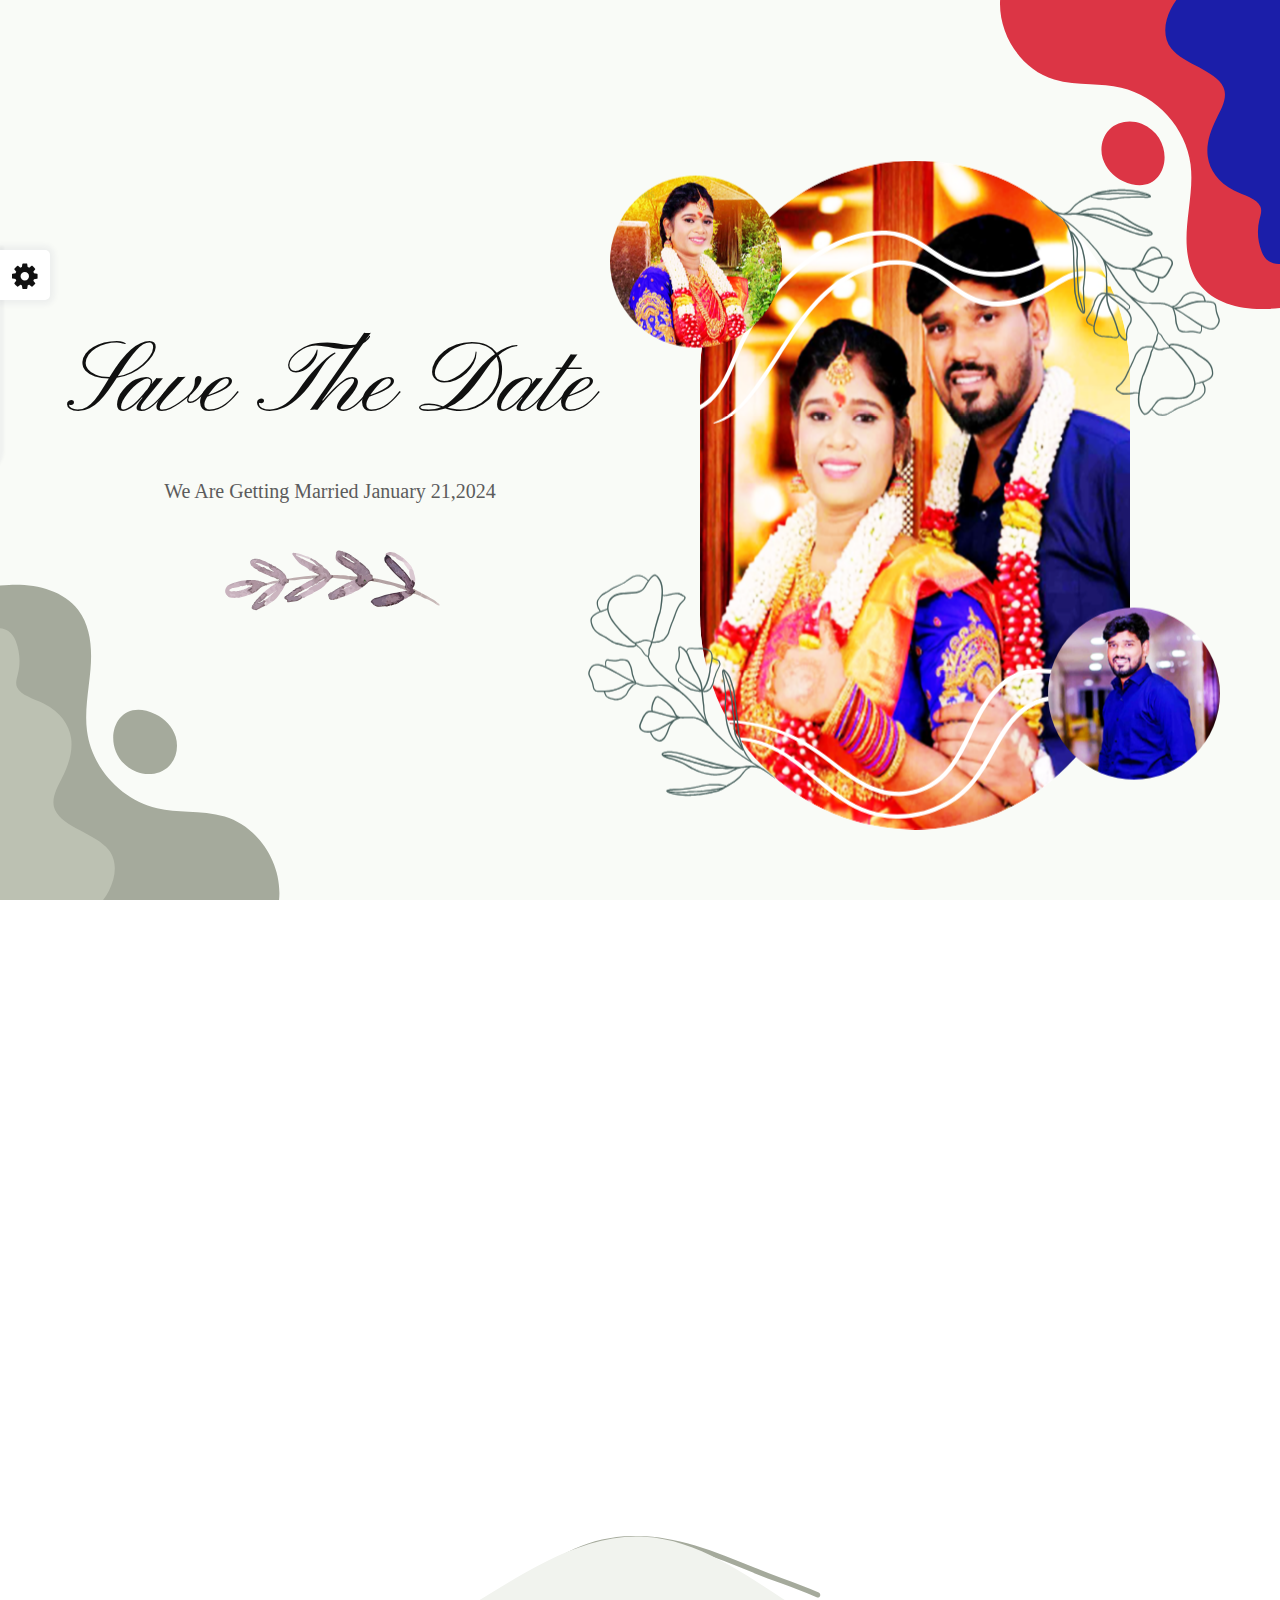
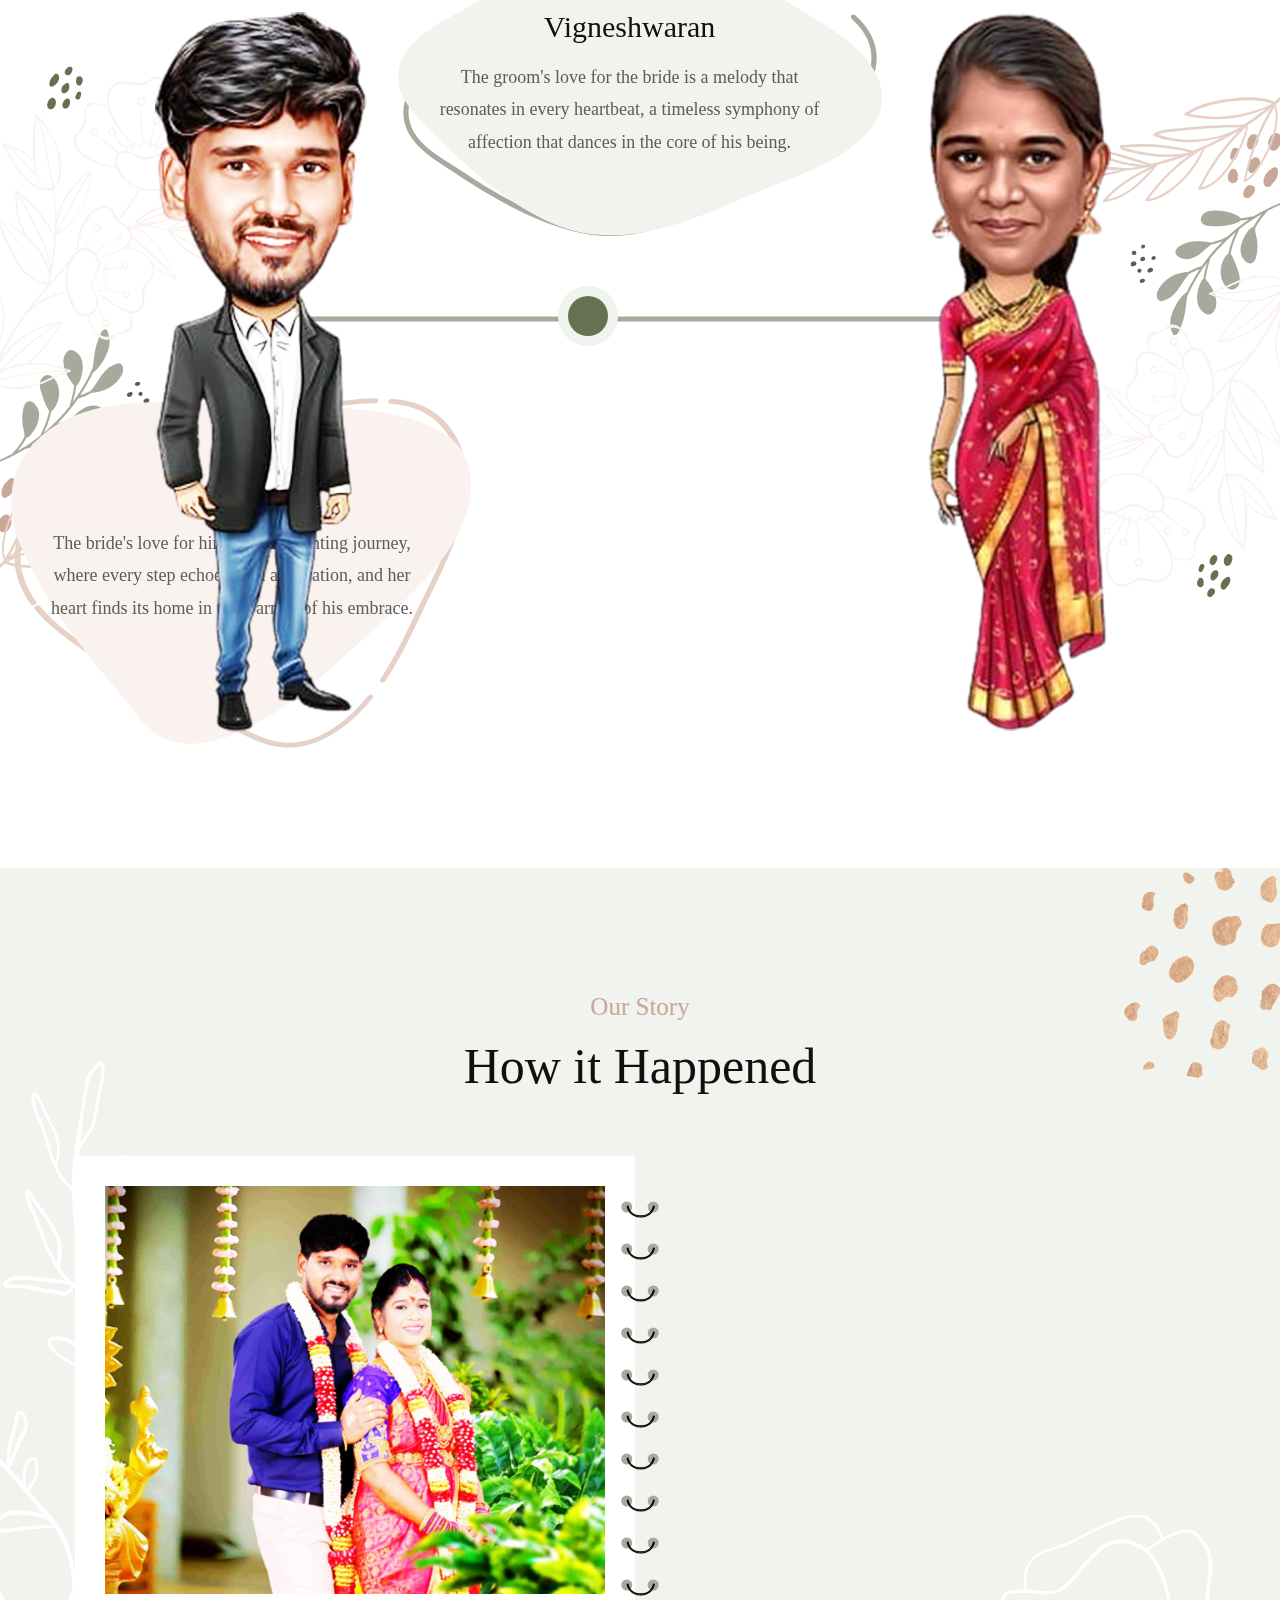
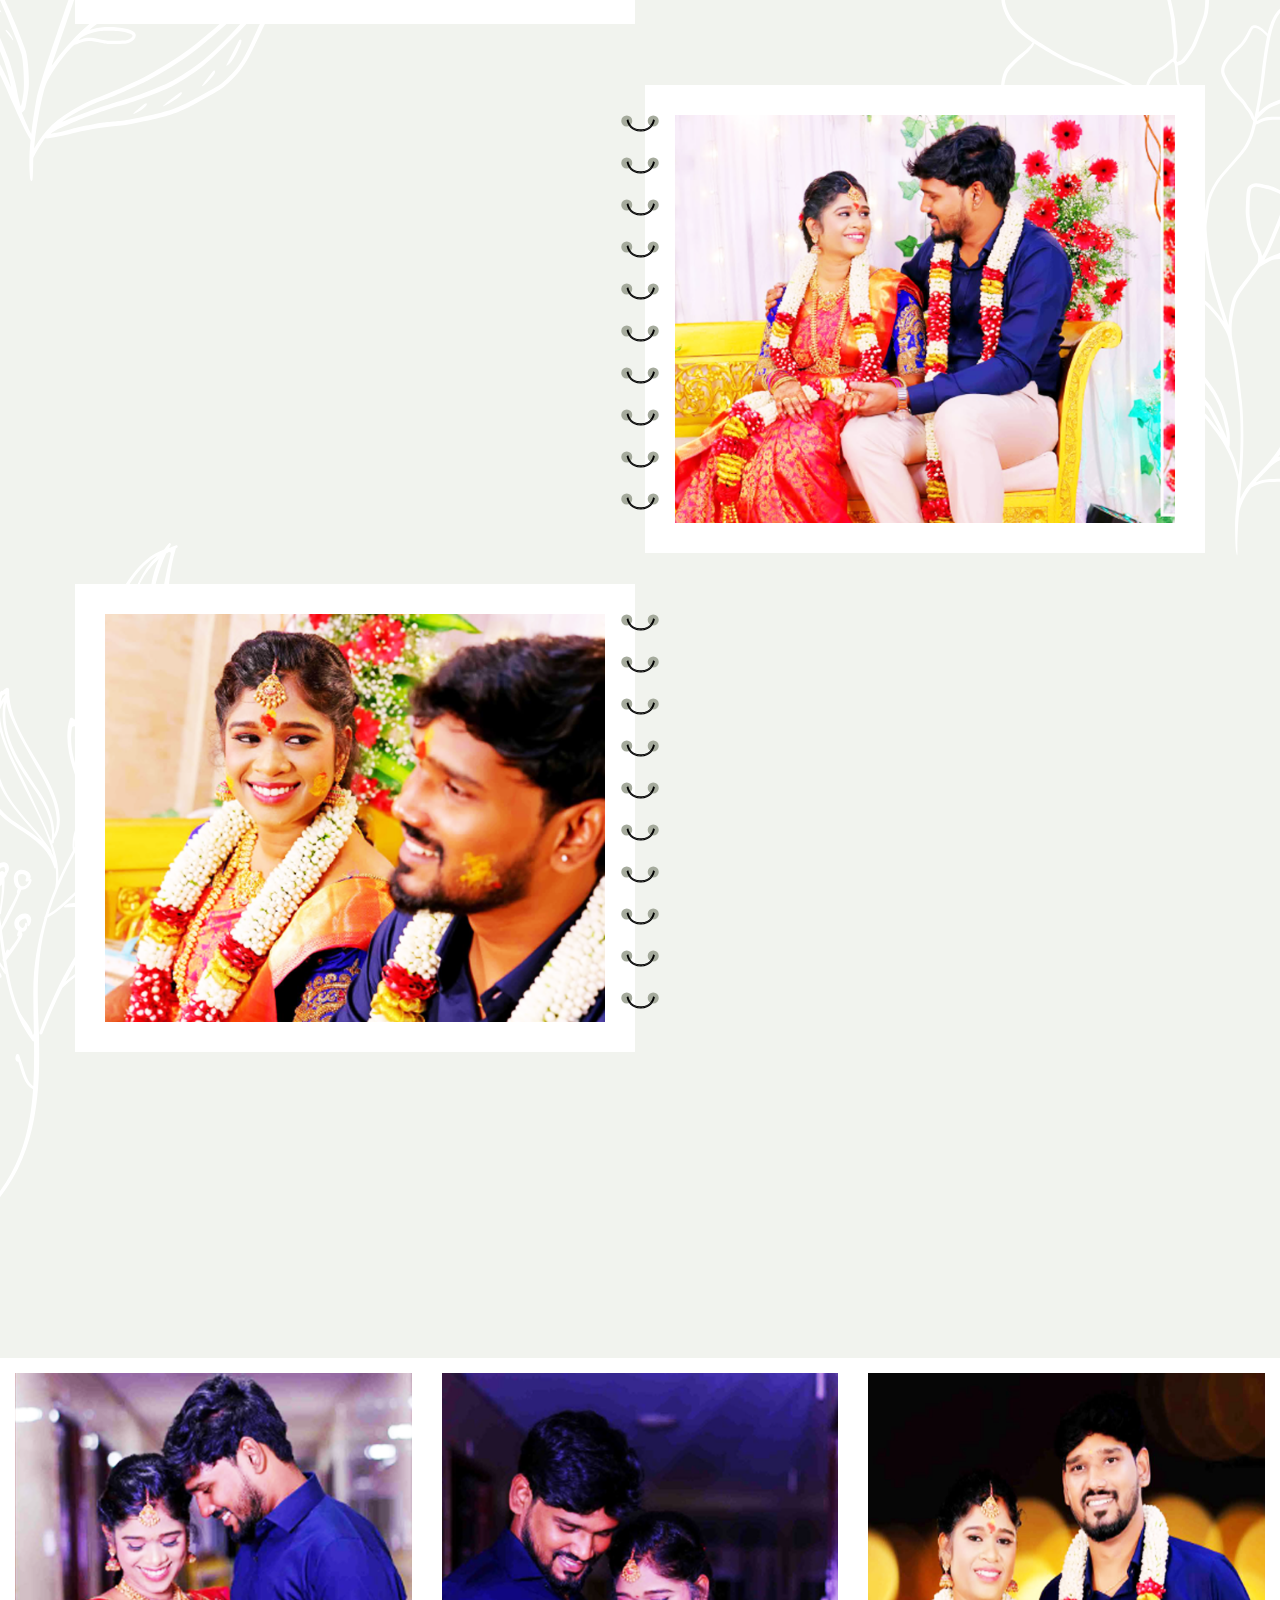
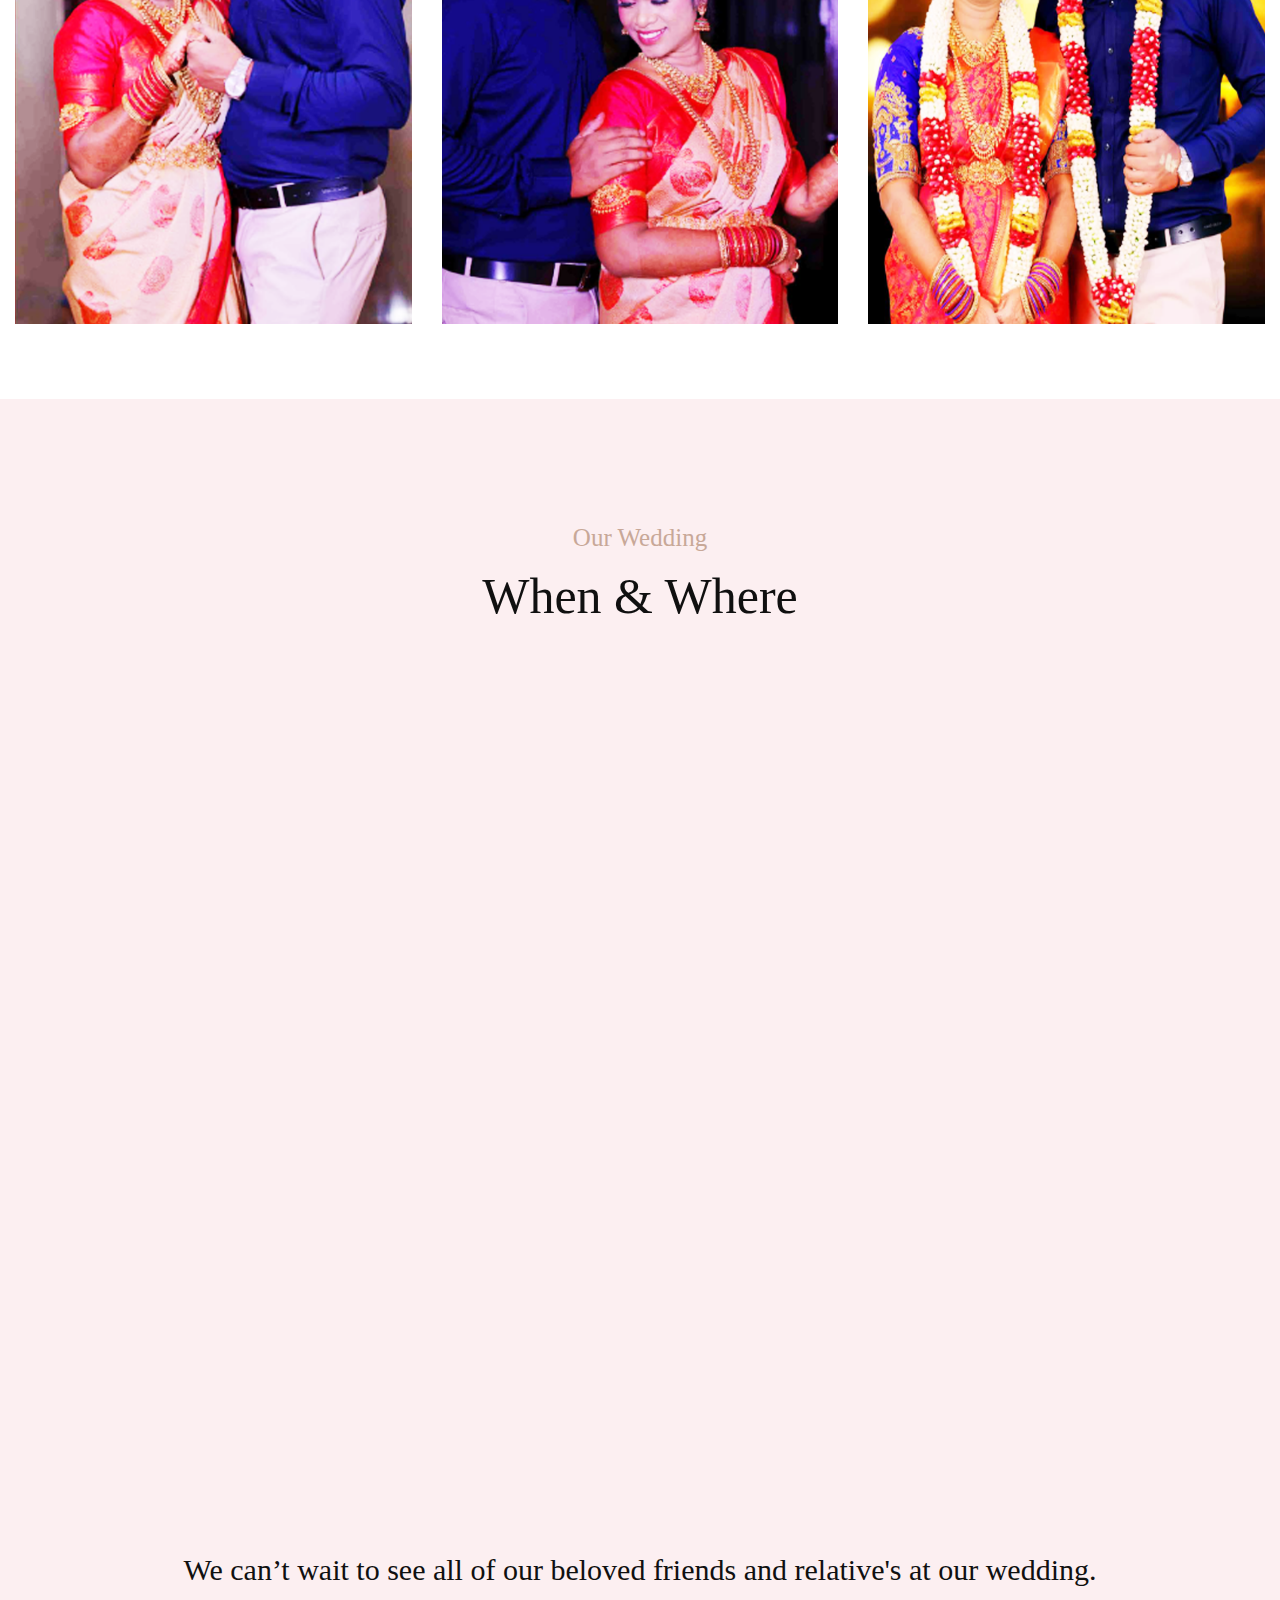
==== commit bbde9805: "our wedding image added" ====
--- a/index.html
+++ b/index.html
@@ -34,9 +34,7 @@
         rel="stylesheet">
 </head>
 
-<body>
-    <!-- oncontextmenu="return false;" onkeydown="return false;" onmousedown="return false;" -->
-
+<body oncontextmenu="return false;" onkeydown="return false;" onmousedown="return false;">
     <!-- start page-wrapper -->
     <div class="page-wrapper">
         <!-- start preloader -->
@@ -538,7 +536,7 @@
                             <div class="wpo-event-item wow fadeInUp" data-wow-duration="1200ms">
                                 <div class="wpo-event-img">
                                     <div class="wpo-event-img-inner">
-                                        <img src="assets/images/event/2.jpg" alt="">
+                                        <img src="assets/imgs/img-10.png" alt="">
                                     </div>
                                 </div>
                                 <div class="wpo-event-text">
@@ -560,7 +558,7 @@
                             <div class="wpo-event-item wow fadeInUp" data-wow-duration="1400ms">
                                 <div class="wpo-event-img">
                                     <div class="wpo-event-img-inner">
-                                        <img src="assets/images/event/3.jpg" alt="">
+                                        <img src="assets/imgs/img-9.png" alt="">
                                     </div>
                                 </div>
                                 <div class="wpo-event-text">
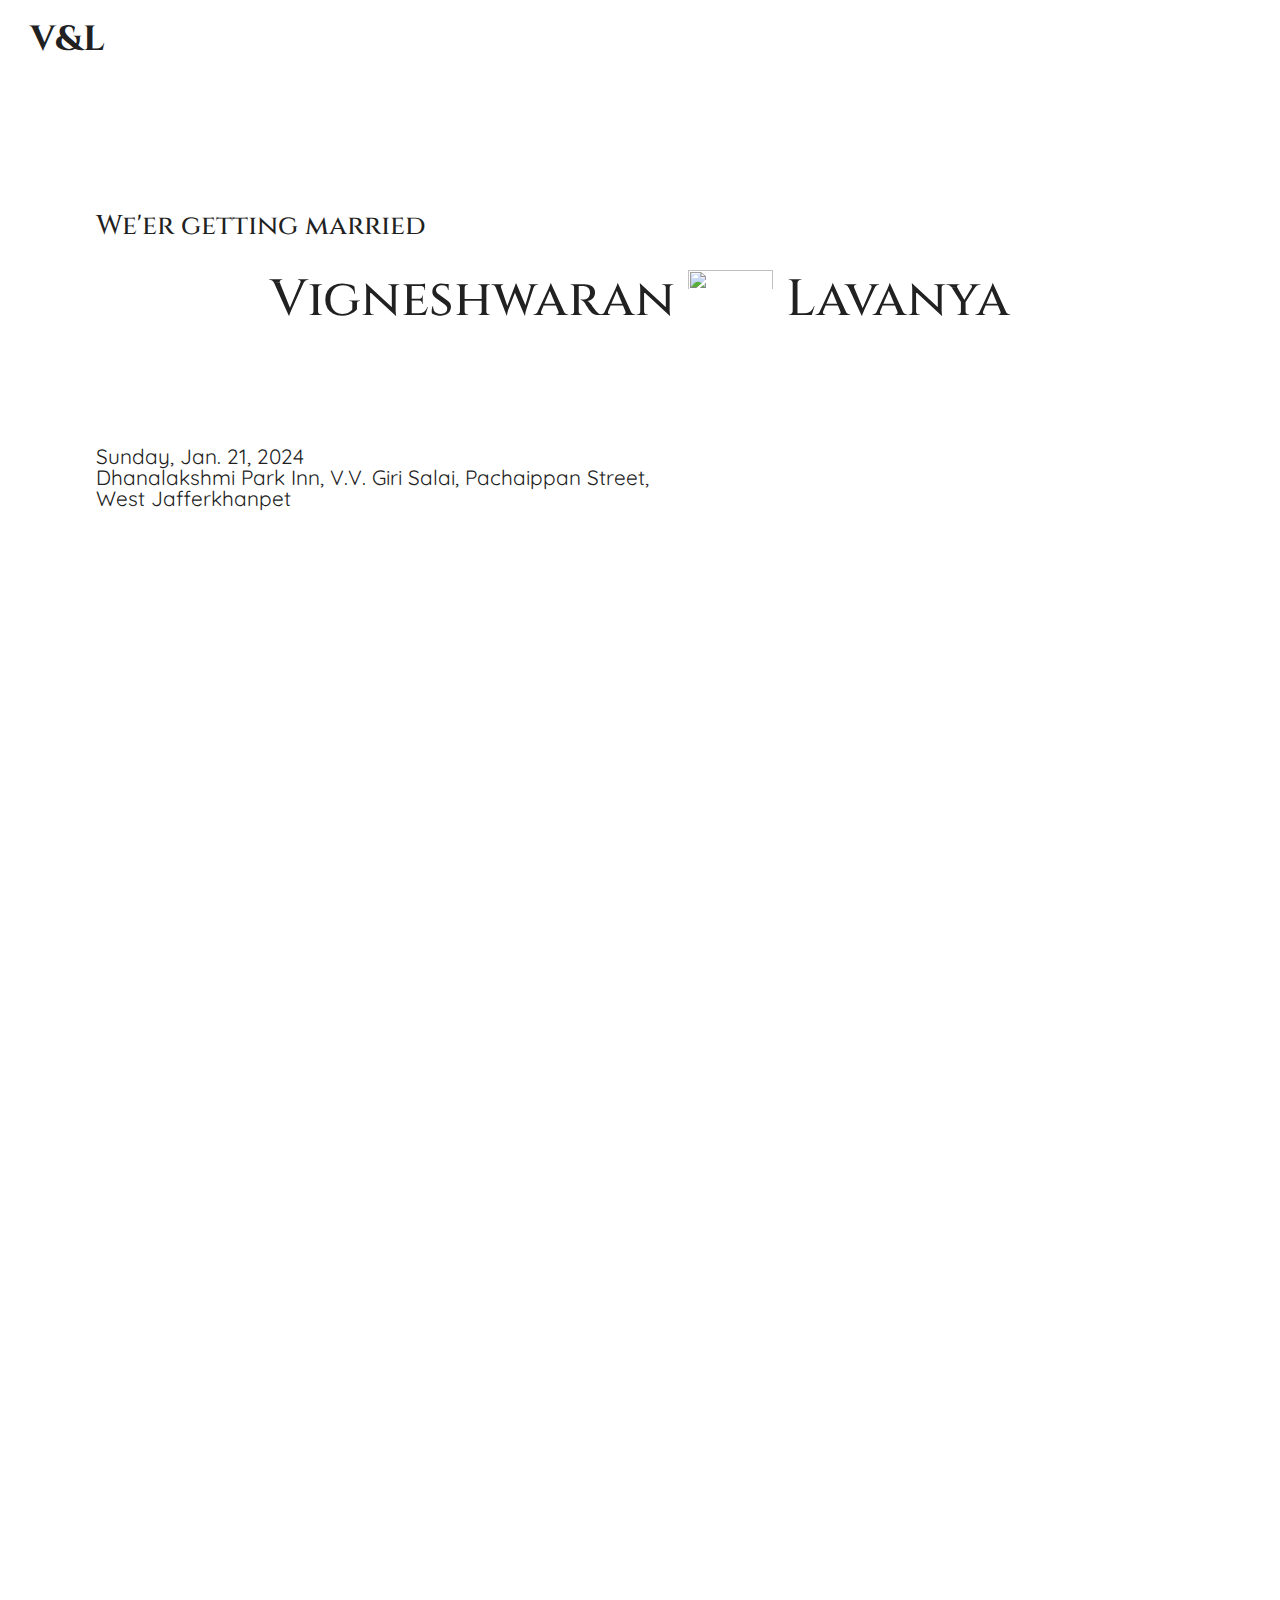
==== commit bdc71a37: "UI Changed" ====
--- a/index.html
+++ b/index.html
@@ -1,646 +1,158 @@
-﻿<!DOCTYPE html>
+<!DOCTYPE html>
 <html lang="en">
 
 <head>
-    <meta charset="utf-8">
+    <meta charset="UTF-8">
     <meta http-equiv="X-UA-Compatible" content="IE=edge">
-    <meta name="viewport" content="width=device-width, initial-scale=1">
-    <meta name="author" content="wpOceans">
-    <link rel="shortcut icon" type="image/png" href="assets/images/favicon.png">
-    <title> Vigneshwaran Weds Lavanya</title>
-    <link href="assets/css/themify-icons.css" rel="stylesheet">
-    <link href="assets/css/font-awesome.min.css" rel="stylesheet">
-    <link href="assets/css/flaticon.css" rel="stylesheet">
-    <link href="assets/css/bootstrap.min.css" rel="stylesheet">
-    <link href="assets/css/animate.css" rel="stylesheet">
-    <link href="assets/css/owl.carousel.css" rel="stylesheet">
-    <link href="assets/css/owl.theme.css" rel="stylesheet">
-    <link href="assets/css/slick.css" rel="stylesheet">
-    <link href="assets/css/slick-theme.css" rel="stylesheet">
-    <link href="assets/css/swiper.min.css" rel="stylesheet">
-    <link href="assets/css/nice-select.css" rel="stylesheet">
-    <link href="assets/css/owl.transitions.css" rel="stylesheet">
-    <link href="assets/css/magnific-popup.css" rel="stylesheet">
-    <link href="assets/css/jquery.fancybox.css" rel="stylesheet">
-    <link href="assets/css/odometer-theme-default.css" rel="stylesheet">
-    <link href="assets/css/jquery-ui.css" rel="stylesheet">
-    <link href="assets/sass/style.css" rel="stylesheet">
-    <link rel="preconnect" href="https://fonts.googleapis.com">
-    <link rel="preconnect" href="https://fonts.gstatic.com" crossorigin>
-    <link href="https://fonts.googleapis.com/css2?family=Pinyon+Script&display=swap" rel="stylesheet">
-    <link rel="preconnect" href="https://fonts.googleapis.com">
-    <link rel="preconnect" href="https://fonts.gstatic.com" crossorigin>
-    <link href="https://fonts.googleapis.com/css2?family=Great+Vibes&family=Pinyon+Script&display=swap"
-        rel="stylesheet">
+    <meta name="viewport" content="width=device-width, initial-scale=1.0">
+    <link rel="stylesheet" href="style.css">
+    <script src="https://kit.fontawesome.com/7b12bcc245.js" crossorigin="anonymous"></script>
+    <title>Vigneshwaran Weds Lavanya</title>
 </head>
 
-<body oncontextmenu="return false;" onkeydown="return false;" onmousedown="return false;">
-    <!-- start page-wrapper -->
-    <div class="page-wrapper">
-        <!-- start preloader -->
-        <div class="preloader">
-            <div class="vertical-centered-box">
-                <div class="content">
-                    <div class="loader-circle"></div>
-                    <div class="loader-line-mask">
-                        <div class="loader-line"></div>
+<body>
+
+
+    <nav>
+        <input type="checkbox" id="check">
+        <label for="check" class="checkbtn">
+            <!-- <i class="fas fa-bars"></i> -->
+            <i class="fa-solid fa-ring"></i> </label>
+        <label class="logo">V&L</label>
+        <!-- <ul class="text">
+            <li><a href="#story" onclick="myFunction()">OUR STORY</a></li>
+            <li><a href="#stay" onclick="myFunction()">TRAVEL & STAY</a></li>
+            <li><a href="#registry" onclick="myFunction()">PROMISES</a></li>
+        </ul> -->
+    </nav>
+
+
+    <div class="home hz-margin">
+        <h3>We'er getting married</h3>
+        <h1 style="font-size: 3.2rem !important; text-align: center;">Vigneshwaran
+            <img src="https://c1.wallpaperflare.com/preview/975/131/783/love-heart-romance-romantic.jpg"
+                style="width:85px;height: 45px;">
+            <!-- <br> -->
+            Lavanya
+        </h1>
+        <div class="container-out">
+
+            <div class="container-in text">
+                Sunday, Jan. 21, 2024 <br> Dhanalakshmi Park Inn, V.V. Giri Salai, Pachaippan Street, West
+                Jafferkhanpet
+
+                <!-- <button class="huge-btn">RSVP</button> -->
+            </div>
+            <div class="home-img" id="home-img-lg"></div>
+        </div>
+    </div>
+
+
+    <div class="home-img home-img-sm"></div>
+    <div class="timeline hz-margin reveal">
+        <h2>Celebrating Our Love <br> With Those We Love
+        </h2>
+        <div class="timeline-container">
+            <div class="timeline-img"></div>
+            <div class="timings">
+                <h3>01.&nbsp &nbsp Ceremony</h3>
+                <div class="text">Sunday, Jan. 21, 2024 <br> Palani
+                    Andavar Koil St, Vadapalani, Chennai, Tamil Nadu 600026</div>
+                <h3>02.&nbsp &nbsp Reception</h3>
+                <div class="text">Sunday, Jan. 21, 2024 <br> Dhanalakshmi
+                    Park Inn, V.V. Giri Salai, Pachaippan Street, West
+                    Jafferkhanpet</div>
+            </div>
+        </div>
+    </div>
+
+
+    <div class="v-reposition-container">
+        <div class="h-reposition-container">
+
+
+            <div id="story" class="hz-margin">
+                <h3 class="reveal">Not Just an <br> Ordinary Love Story
+                </h3>
+                <p class="text reveal">Our story began in the enchanting land of Queensland back in 2017, where destiny
+                    wove the threads of our lives together.It feels like just yesterday when we first crossed paths, two
+                    souls unaware of the incredible journey that awaited us.</p>
+            </div>
+
+
+            <div class="gallery hz-margin reveal">
+                <div class="gallery-img"></div>
+                <div class="gallery-img"></div>
+                <div class="gallery-img"></div>
+            </div>
+
+
+            <div class="quote reveal">
+                <h1>“To the world you are one person, but to one person you are the world”.</h1>
+                <!-- <div class="author text">Anonymous</div> -->
+            </div>
+
+
+            <div class="hands" id="parallax1"></div>
+
+
+            <div id="stay">
+                <h2 class="reveal">When & Where</h2>
+                <div class="stay-container reveal">
+                    <div class="stay-item">
+                        <h3>01. <br> The Ceremony
+                        </h3>
+                        <div class="text">Easy-to-follow <br> directions to the venue</div>
+                        <div class="text links"> <a href="https://maps.app.goo.gl/UmUfiYiVvX3frJHq8" target="_blank">MAP
+                                & DETAILS</a>
+                        </div>
                     </div>
-                    <img src="assets/images/preloader.gif" alt="">
+                    <div class="stay-item">
+                        <h3>02. <br> The Reception
+                        </h3>
+                        <div class="text">Some fun things to do in <br> our Reception</div>
+                        <div class="text links"><a href="https://maps.app.goo.gl/Q7TFeFgyVXAcmmyt7" target="_blank">MAP
+                                & DETAILS</a>
+                        </div>
+                    </div>
+                    <!-- <div class="stay-item">
+                        <h3>03. <br> Where to Stay
+                        </h3>
+                        <div class="text">Hotels and B&Bs <br> to check out</div>
+                        <div class="text links">LODGING OPTIONS</div>
+                    </div> -->
                 </div>
             </div>
-        </div>
-
-        <!-- <section class="static-hero-s4"
-            style="background: url(assets/images/slider/hero-bg2.png) no-repeat center center;">
-            <div class="hero-container">
-                <div class="hero-inner scene" id="scene">
-                    <div class="container-fluid">
-                        <div class="row align-items-center">
-                            <div class="col col-xl-4 col-lg-4 col-12 layer" data-depth="0.10">
-                                <div class="wpo-hero-img">
-                                    <img src="assets/imgs/img-3.png" alt="">
-                                    <h3>Vigneshwaran</h3>
-                                </div>
-                            </div>
-                            <div class="col col-xl-4 col-lg-4 col-12">
-                                <div class="wpo-static-hero-inner">
-                                    <div class="slide-title wow fadeInDown" data-wow-duration="1500ms">
-                                        <h2>Save the Date</h2>
-                                    </div>
-                                    <div data-swiper-parallax="400" class="slide-text wow fadeInDown"
-                                        data-wow-duration="1600ms">
-                                        <p>We Are Getting Married January 21,2024</p>
-                                    </div>
-                                    <div data-swiper-parallax="400" class="slide-flower">
-                                        <img src="assets/images/slider/rose.svg" alt="">
-                                    </div>
-                                    <div class="clearfix"></div>
-                                </div>
-                            </div>
-                            <div class="col col-xl-4 col-lg-4 col-12 layer" data-depth="0.15">
-                                <div class="wpo-hero-img">
-                                    <img src="assets/imgs/img-2.png" alt="">
-                                    <h3>Lavanya</h3>
-                                </div>
-                            </div>
-                        </div>
-                    </div>
-                </div>
-            </div>
-        </section> -->
-
-        <section class="static-hero-s2">
-            <div class="hero-container">
-                <div class="hero-inner">
-                    <div class="container-fluid">
-                        <div class="row align-items-center">
-                            <div class="col-md-12">
-                                <div class="heading-title">
-                                    <!-- <h2>WE ARE GETTING MARRIED</h2> -->
-                                </div>
-                            </div>
-                            <div class="col-xl-6 col-lg-6 col-12">
-                                <div class="wpo-static-hero-inner">
-                                    <div class="slide-title wow fadeInUp" data-wow-duration="1500ms">
-                                        <h2>Save the Date</h2>
-                                    </div>
-                                    <div data-swiper-parallax="400" class="slide-text wow fadeInUp"
-                                        data-wow-duration="1600ms">
-                                        <p>We Are Getting Married January 21,2024</p>
-                                    </div>
-                                    <div class="shape-2 wow fadeInUp" data-wow-duration="1800ms"><img
-                                            src="assets/images/slider/shape2.svg" alt=""></div>
-                                    <div class="clearfix"></div>
-                                </div>
-                            </div>
-                        </div>
-                    </div>
-                </div>
-            </div>
-            <div class="static-hero-right">
-                <div class="static-hero-img scene" id="scene">
-                    <div class="static-hero-img-inner">
-                        <img class="zoom" src="assets/imgs/img-1.png" alt="">
-                        <div class="hero-img-inner-shape">
-                            <img src="assets/images/slider/shape9.svg" alt="">
-                        </div>
-                        <div class="hero-img-inner-shape-2">
-                            <img src="assets/images/slider/shape10.svg" alt="">
-                        </div>
-                    </div>
-                    <div class="static-hero-shape-1 wow fadeInUp" data-wow-delay=".5s">
-                        <img src="assets/images/slider/shape7.svg" alt="">
-                    </div>
-                    <div class="static-hero-shape-2 wow fadeInDown" data-wow-delay=".5s">
-                        <img src="assets/images/slider/shape8.svg" alt="">
-                    </div>
-                    <div class="inner-image-1">
-                        <span class="layer" data-depth="0.25">
-                            <img src="assets/imgs/img-2.png" alt="">
-                        </span>
-                    </div>
-                    <div class="inner-image-2">
-                        <span class="layer" data-depth="0.45">
-                            <img src="assets/imgs/img-3.png" alt="">
-                        </span>
-                    </div>
-                </div>
-            </div>
-            <div class="left-shape">
-                <div class="left-shape-1">
-                    <svg xmlns="http://www.w3.org/2000/svg" viewbox="0 0 177 383" fill="none">
-                        <path
-                            d="M167.726 404.933C178.762 383.436 180.815 359.362 167.119 341.847C147.887 317.271 96.7324 307.231 84.7796 280.695C77.4608 264.444 87.5548 247.29 95.5965 231.18C105.368 211.617 112.299 191.009 109.447 170.492C106.594 149.975 92.8858 129.419 67.8444 117.214C52.3548 109.662 31.5859 104.223 26.2291 91.9796C23.3377 85.3811 25.8806 78.3444 27.5715 71.5654C31.7795 54.7211 30.6307 37.2969 24.2155 20.7619C22.0211 15.1041 19.0136 9.33044 12.7016 5.2579C6.38957 1.19826 -4.06587 -0.567362 -11.3847 2.68035C-19.4392 6.25026 -20.317 13.738 -20.3944 20.1561C-20.7946 53.4581 -21.1947 86.7472 -21.5949 120.049C-22.8857 227.288 -24.1636 334.514 -23.9828 441.753C-23.9699 445.761 -23.686 450.233 -19.3489 453.017C-15.5798 455.453 -9.86154 455.853 -4.608 456.059C28.0749 457.412 81.8624 461.91 112.583 453.017C135.534 446.393 156.38 427.036 167.726 404.933Z"
-                            fill=""></path>
-                    </svg>
-                </div>
-                <div class="left-shape-2">
-                    <svg xmlns="http://www.w3.org/2000/svg" viewbox="0 0 410 440" fill="none">
-                        <path fill-rule="evenodd" clip-rule="evenodd"
-                            d="M114.534 36.9236C91.906 7.20447 50.5877 -1.63653 13.232 0.245079C-29.3255 2.38445 -85.488 15.3238 -116.39 47.4916C-140.056 72.1229 -138.743 104.88 -137.465 136.771C-137.445 137.285 -137.424 137.798 -137.404 138.312C-133.87 226.123 -137.18 314.641 -140.48 402.886C-141.808 438.405 -143.135 473.88 -144.013 509.247C-70.5793 518.256 3.70596 516.31 77.6556 514.338L113.717 513.377C128.295 512.988 142.872 512.6 157.453 512.211L158.084 512.194C232.198 510.215 306.4 508.234 380.179 500.896C385.691 500.354 391.5 499.659 395.94 496.346C400.458 492.97 402.768 487.441 404.472 482.067C422.518 425.013 386.362 356.72 328.986 339.464C311.749 334.282 293.715 333.293 275.655 332.303C260.297 331.461 244.92 330.618 229.995 327.195C177.073 315.041 134.167 267.679 127.364 213.885C124.625 192.258 127.225 170.517 129.826 148.773C130.828 140.391 131.831 132.009 132.527 123.632C135.031 93.5267 132.837 60.9722 114.534 36.9236ZM247.708 265.26C235.639 277.593 215.606 280.403 199.638 273.83C141.837 250.039 162.593 158.098 227.675 189.454C241.434 196.091 252.871 208.077 257.273 222.691C261.687 237.293 258.395 254.357 247.708 265.26Z"
-                            fill=""></path>
-                    </svg>
-                </div>
-            </div>
-            <div class="right-shapes">
-                <div class="right-shape-1">
-                    <svg xmlns="http://www.w3.org/2000/svg" viewbox="0 0 182 369" fill="none">
-                        <path
-                            d="M9.41696 -35.934C-1.61934 -14.4372 -3.67169 9.63712 10.0237 27.1516C29.2565 51.7285 80.4107 61.7681 92.3635 88.304C99.6823 104.555 89.5883 121.709 81.5466 137.819C71.7753 157.382 64.8437 177.99 67.6964 198.507C70.549 219.025 84.2573 239.58 109.299 251.785C124.788 259.337 145.557 264.776 150.914 277.019C153.805 283.618 151.262 290.655 149.572 297.434C145.364 314.278 146.512 331.702 152.928 348.237C155.122 353.895 158.13 359.669 164.442 363.741C170.753 367.801 181.209 369.566 188.528 366.319C196.582 362.749 197.46 355.261 197.538 348.843C197.938 315.541 198.338 282.252 198.738 248.95C200.029 141.711 201.307 34.4847 201.126 -72.7543C201.113 -76.7624 200.829 -81.2344 196.492 -84.0182C192.723 -86.454 187.005 -86.8535 181.751 -87.0597C149.068 -88.4129 95.2807 -92.9107 64.5598 -84.0182C41.6094 -77.3939 20.7631 -58.0365 9.41696 -35.934Z"
-                            fill=""></path>
-                    </svg>
-                </div>
-                <div class="right-shape-2">
-                    <svg xmlns="http://www.w3.org/2000/svg" viewbox="0 0 414 426" fill="none">
-                        <path fill-rule="evenodd" clip-rule="evenodd"
-                            d="M294.609 389.075C317.237 418.795 358.555 427.636 395.911 425.754C438.469 423.615 494.631 410.675 525.533 378.507C549.199 353.876 547.886 321.119 546.609 289.228C546.588 288.714 546.567 288.201 546.547 287.687C543.013 199.877 546.323 111.358 549.623 23.1129C550.951 -12.4064 552.278 -47.8813 553.156 -83.248C479.722 -92.2566 405.437 -90.3105 331.487 -88.3387L295.426 -87.3777C280.848 -86.9892 266.271 -86.6007 251.69 -86.2122L251.059 -86.1954C176.945 -84.2163 102.743 -82.2348 28.9636 -74.8968C23.4519 -74.3555 17.6434 -73.6595 13.203 -70.3474C8.68524 -66.9708 6.37469 -61.4419 4.67084 -56.0677C-13.3745 0.986389 22.7807 69.2786 80.1566 86.5353C97.3944 91.7174 115.428 92.706 133.488 93.6962C148.846 94.5381 164.223 95.3812 179.148 98.8044C232.07 110.958 274.976 158.32 281.779 212.114C284.518 233.741 281.918 255.482 279.317 277.226C278.315 285.608 277.312 293.99 276.616 302.367C274.112 332.472 276.306 365.027 294.609 389.075ZM161.435 160.739C173.504 148.406 193.537 145.596 209.505 152.169C267.306 175.96 246.55 267.901 181.469 236.545C167.709 229.908 156.272 217.922 151.871 203.308C147.456 188.706 150.748 171.642 161.435 160.739Z"
-                            fill=""></path>
-                    </svg>
-                </div>
-            </div>
-        </section>
-        <!-- end of hero slider -->
-
-        <!-- start wpo-wedding-countdown -->
-        <section class="wpo-wedding-countdown section-padding">
-            <h2 class="hidden">countdown</h2>
-            <div class="container">
-                <div class="row wow fadeInUp" data-wow-duration="1600ms">
-                    <div class="col col-xs-12">
-                        <div class="clock-grids">
-                            <div id="clock"></div>
-                        </div>
-                    </div>
-                </div>
-            </div> <!-- end container -->
-        </section>
-        <!-- end wpo-wedding-countdown -->
 
 
-        <!-- start couple-section -->
-        <section class="wpo-couple-section-s2 section-padding" id="couple">
-            <div class="container-fluid">
-                <div class="couple-area clearfix">
-                    <div class="row align-items-center">
-                        <div class="col col-md-12 col-12">
-                            <div class="couple-item-wrap pointparallax">
-                                <div class="couple-img-wrap">
-                                    <div class="couple-common point__item" data-position="left-top" data-point="middle"
-                                        data-path="280">
-                                        <div class="couple-img">
-                                            <img src="assets/imgs/img-4.png" alt="">
-                                        </div>
-                                    </div>
-                                    <div class="couple-common point__item" data-position="right" data-point="middle"
-                                        data-path="280">
-                                        <div class="couple-img">
-                                            <img src="assets/imgs/img-5.png" alt="">
-                                        </div>
-                                    </div>
-                                </div>
-                                <div class="couple-common couple-text-wrap">
-                                    <div class="couple-text-l-item">
-                                        <div class="couple-text-bg point__item top" data-position="center-top"
-                                            data-point="left" data-path="280">
-                                            <svg class="shape-bg" xmlns="http://www.w3.org/2000/svg"
-                                                viewbox="0 0 667 413" fill="none">
-                                                <path
-                                                    d="M666.082 212.859C663.967 197.547 655.652 181.032 639.387 163.277C611.196 132.471 572.902 114.388 538.985 92.1488C479.066 52.8841 411.743 4.50513 339.423 0.968758C247.811 -3.51551 167.797 56.4934 90.7001 101.19C56.2727 121.096 -3.09998 147.382 0.838745 199.188C2.55282 221.646 18.016 239.801 33.1874 255.369C86.1049 309.727 143.362 364.668 211.779 395.22C305.908 437.218 403.975 392.157 491.867 353.913C542.669 331.82 677.424 294.232 666.082 212.859Z"
-                                                    fill=""></path>
-                                            </svg>
-                                            <div class="outer-shape">
-                                                <svg xmlns="http://www.w3.org/2000/svg" viewbox="0 0 669 424"
-                                                    fill="none">
-                                                    <path
-                                                        d="M291.648 424C273.96 424 255.689 421.703 236.761 416.526C175.383 399.829 119.475 365.85 72.9029 334.825C69.4018 332.492 65.7548 330.159 62.0349 327.752C42.4872 315.211 20.3136 300.993 8.31507 280.175C-3.68345 259.395 -2.6623 234.166 11.1232 210.979C23.3406 190.49 42.3778 174.266 57.6586 161.215C75.784 145.757 92.9248 130.189 111.853 112.909C148.942 79.0397 190.992 40.65 241.83 17.9735C292.013 -4.37495 347.483 -5.94262 411.305 13.1611C440.846 22.0202 469.766 33.8324 497.738 45.2801L498.832 45.7176C511.196 50.7852 523.96 55.4517 536.323 60.0089C553.099 66.1702 570.495 72.5502 587.126 79.9511C588.949 80.7532 589.788 82.9406 588.986 84.7635C588.183 86.6228 586.031 87.4249 584.172 86.6228C567.76 79.2949 550.51 72.9877 533.807 66.8629C521.371 62.3057 508.533 57.6027 496.061 52.4986L494.967 52.0612C467.14 40.6864 438.402 28.9107 409.19 20.1609C347.082 1.56762 293.326 3.02591 244.785 24.6452C195.003 46.8113 153.428 84.7999 116.739 118.304C98.4681 135.002 80.5615 151.262 62.3632 166.756C47.4835 179.443 28.9569 195.23 17.3596 214.698C4.95986 235.515 3.93871 258.046 14.6243 276.493C25.7476 295.743 46.2071 308.867 65.9737 321.591C69.6936 323.997 73.377 326.367 76.951 328.7C123.049 359.397 178.3 393.011 238.694 409.417C337.418 436.286 418.563 382.438 497.009 330.377C507.512 323.414 518.38 316.195 529.066 309.341C533.734 306.352 538.949 303.107 544.492 299.644C596.972 266.978 684.791 212.365 655.907 146.048C651.604 136.168 644.164 126.507 633.807 117.284C632.311 115.935 632.166 113.638 633.515 112.143C634.864 110.648 637.162 110.502 638.657 111.851C649.817 121.768 657.877 132.304 662.581 143.132C693.982 215.208 602.807 271.936 548.358 305.841C542.815 309.268 537.673 312.513 533.005 315.503C522.355 322.32 511.524 329.539 501.057 336.502C436.032 379.668 369.256 424 291.648 424Z"
-                                                        fill=""></path>
-                                                </svg>
-                                            </div>
-                                            <div class="couple-text">
-                                                <h3>Vigneshwaran</h3>
-                                                <p>The groom's love for the bride is a melody that resonates in every
-                                                    heartbeat, a timeless symphony of affection that dances in the core
-                                                    of his being.</p>
-                                                <!-- <div class="social">
-                                                    <ul>
-                                                        <li><a href="#"><i class="ti-facebook"></i></a></li>
-                                                        <li><a href="#"><i class="ti-twitter-alt"></i></a></li>
-                                                        <li><a href="#"><i class="ti-instagram"></i></a></li>
-                                                    </ul>
-                                                </div> -->
-                                            </div>
-                                            <div class="round-shape">
-                                                <div class="inner"></div>
-                                            </div>
-                                        </div>
-                                    </div>
-                                    <div class="couple-text-r-item">
-                                        <div class="couple-text-bg point__item" data-position="left-bottom"
-                                            data-point="right-bottom" data-path="280">
-                                            <svg class="shape-bg" xmlns="http://www.w3.org/2000/svg"
-                                                viewbox="0 0 591 440" fill="none">
-                                                <path
-                                                    d="M25.4114 57.986C-7.01725 96.9909 -4.11683 145.478 11.5491 183.165C41.245 254.568 93.5948 320.713 144.62 380.572C161.617 400.497 175.513 426.044 204.832 435.682C234.53 445.496 272.426 434.916 303.036 419.91C352.842 395.499 393.348 358.703 432.676 322.758C480.973 278.571 537.087 232.887 568.81 179.978C596.134 134.421 602.956 73.8999 561.072 43.6382C517.585 12.246 436.357 7.28966 376.423 4.79922C329.292 2.83538 281.155 3.3091 233.647 1.59968C173.101 -0.572324 96.6825 -2.76814 43.2131 40.5322C36.3646 46.0749 30.4711 51.9203 25.4114 57.986Z"
-                                                    fill=""></path>
-                                            </svg>
-                                            <div class="outer-shape">
-                                                <svg xmlns="http://www.w3.org/2000/svg" viewbox="0 0 566 437"
-                                                    fill="none">
-                                                    <path
-                                                        d="M557.035 59.4958C564.478 77.5535 567.026 97.5646 565.378 115.995C561.325 160.794 539.172 206.045 517.71 249.81C513.708 257.982 509.752 266.071 505.959 274.06C494.101 299.036 480.639 327.334 463.322 353.197C462.261 354.77 460.01 355.535 458.277 354.887C456.578 354.224 456.032 352.405 457.082 350.804C474.13 325.376 487.487 297.316 499.24 272.578C503.056 264.547 507.047 256.445 511.038 248.244C532.254 204.97 554.172 160.238 558.105 116.527C561.95 73.8902 542.395 22.4993 490.402 10.3764C484.007 8.89114 477.008 7.81724 469.578 7.18048C467.633 7.00837 466.437 5.48947 466.955 3.78303C467.474 2.07659 469.472 0.798638 471.416 0.970746C479.182 1.63142 486.563 2.74259 493.328 4.33495C525.8 11.8807 546.401 33.699 557.035 59.4958ZM454.31 1.95368C454.481 2.36976 454.548 2.82888 454.441 3.35975C454.131 5.07765 452.271 6.49336 450.28 6.503C403.629 6.94372 350.887 20.7663 305.132 33.656C281.895 40.2166 258.238 47.5348 235.391 54.6482C214.876 60.9954 193.689 67.5875 172.677 73.62C119.709 88.8668 47.1546 109.753 18.4678 160.196C14.974 166.341 12.2897 172.673 10.4736 179.036C1.7929 209.646 14.5981 236.463 26.9215 253.515C27.9218 254.855 27.2747 256.842 25.4745 257.908C23.7092 258.96 21.4641 258.75 20.4871 257.368C1.93347 231.623 -3.98022 204.335 3.3325 178.507C5.27843 171.669 8.17363 164.861 11.9246 158.252C42.2591 104.891 116.854 83.4234 171.318 67.7547C192.214 61.7375 213.378 55.1875 233.847 48.8269C256.739 41.7269 280.467 34.38 303.808 27.7763C350.143 14.7125 403.557 0.742662 451.297 0.275135C452.79 0.243502 453.898 0.955088 454.31 1.95368ZM447.756 372.042C448.122 372.93 447.954 374.005 447.173 374.976C442.011 381.323 436.561 387.366 430.986 393.007C415.342 408.801 383.364 435.451 345.034 436.518C319.384 437.226 298.563 426.824 278.411 416.764C273.029 414.082 267.948 411.536 262.75 409.2C187.275 375.084 109.112 336.721 49.1376 287.453C40.214 280.13 32.2547 272.183 25.4784 263.845C24.4547 262.547 24.9397 260.563 26.6822 259.455C28.4133 258.319 30.6703 258.46 31.7055 259.786C38.2516 267.861 45.9459 275.561 54.6159 282.664C114.06 331.534 191.807 369.678 266.97 403.631C272.272 406.021 277.654 408.703 282.839 411.304C302.217 420.969 322.23 430.99 345.981 430.319C381.115 429.304 411.036 404.281 425.736 389.459C431.148 384.016 436.424 378.142 441.423 371.992C442.635 370.486 444.93 369.93 446.524 370.733C447.147 371.06 447.539 371.515 447.756 372.042Z"
-                                                        fill="#"></path>
-                                                </svg>
-                                            </div>
-                                            <div class="couple-text">
-                                                <h3>Lavanya</h3>
-                                                <p>The bride's love for him is an enchanting journey, where every step
-                                                    echoes with admiration, and her heart finds its home in the warmth
-                                                    of his embrace.</p>
-                                                <!-- <div class="social">
-                                                    <ul>
-                                                        <li><a href="#"><i class="ti-facebook"></i></a></li>
-                                                        <li><a href="#"><i class="ti-twitter-alt"></i></a></li>
-                                                        <li><a href="#"><i class="ti-instagram"></i></a></li>
-                                                    </ul>
-                                                </div> -->
-                                            </div>
-                                            <div class="round-shape">
-                                                <div class="inner"></div>
-                                            </div>
-                                        </div>
-                                    </div>
-                                </div>
-                            </div>
-                        </div>
+            <div id="registry">
+                <div class="registry-container reveal">
+                    <h3>Promises</h3>
+                    <div class="text">
+                        I will provide welfare and happiness for you and the children that we bear and you shall offer
+                        me food and help whenever it is required. Together, we will protect our children and home and
+                        stand as each other's strength and courage. I will put every other
+                        person secodary to you. You make my like complete and promise to respect you. God bless you, my
+                        best friend. I pray thee, may my presence fill our life with joy and prospers.
                     </div>
+                    <!-- <button class="huge-btn text">BLESS US</button> -->
                 </div>
-            </div> <!-- end container -->
-            <div class="left-shape">
-                <img src="assets/images/couple/left.svg" alt="">
+                <div class="registry-img registry-img-lg" id="parallax2"></div>
             </div>
-            <div class="right-shape">
-                <img src="assets/images/couple/right.svg" alt="">
+            <div class="registry-img registry-img-sm"></div>
+
+
+            <div class="parting-message reveal">
+                <h1>Hope to See You!</h1>
+                <!-- <button class="huge-btn">RSVP</button> -->
             </div>
-        </section>
-        <!-- end couple-section -->
-
-        <!-- start wpo-story-section -->
-        <section class="wpo-story-section-s2 section-padding" id="story">
-            <div class="container">
-                <div class="wpo-section-title">
-                    <span>Our Story</span>
-                    <h2>How it Happened</h2>
-                </div>
-                <div class="wpo-story-wrap">
-                    <div class="wpo-story-item">
-                        <div class="row">
-                            <div class="col col-lg-6 col-12">
-                                <div class="wpo-story-img">
-                                    <img src="assets/imgs/img-6.png" alt="">
-                                </div>
-                            </div>
-                            <div class="col col-lg-6 col-12">
-                                <div class="wpo-story-content wow flipInX" data-wow-duration="1000ms">
-                                    <div class="thumb">
-                                        <span>Dec 2017</span>
-                                        <!-- 01 -->
-                                        <div class="pin">
-                                            <img src="assets/images/story/pin.svg" alt="">
-                                        </div>
-                                    </div>
-                                    <h2>How we meet</h2>
-                                    <p> Our story began in the enchanting land of Queensland back in 2017, where destiny
-                                        wove the
-                                        threads of our lives together.It feels like just yesterday when we first crossed
-                                        paths, two
-                                        souls unaware of the incredible journey that awaited us.
-                                        <!-- The picturesque
-                                        backdrop of
-                                        Queensland witnessed the birth of a connection, a spark that would eventually
-                                        ignite the
-                                        flames of love. -->
-                                    </p>
-                                    <div class="flower">
-                                        <img src="assets/images/story/flower.svg" alt="">
-                                    </div>
-                                </div>
-                            </div>
-                        </div>
-                        <div class="ring-wrap">
-                            <div class="ring"><img src="assets/images/story/ring.svg" alt=""></div>
-                            <div class="ring"><img src="assets/images/story/ring.svg" alt=""></div>
-                            <div class="ring"><img src="assets/images/story/ring.svg" alt=""></div>
-                            <div class="ring"><img src="assets/images/story/ring.svg" alt=""></div>
-                            <div class="ring"><img src="assets/images/story/ring.svg" alt=""></div>
-                            <div class="ring"><img src="assets/images/story/ring.svg" alt=""></div>
-                            <div class="ring"><img src="assets/images/story/ring.svg" alt=""></div>
-                            <div class="ring"><img src="assets/images/story/ring.svg" alt=""></div>
-                            <div class="ring"><img src="assets/images/story/ring.svg" alt=""></div>
-                            <div class="ring"><img src="assets/images/story/ring.svg" alt=""></div>
-                        </div>
-                    </div>
-                    <div class="wpo-story-item">
-                        <div class="row">
-                            <div class="col col-lg-6 col-12 order-lg-2 order-1">
-                                <div class="wpo-story-img">
-                                    <img src="assets/imgs/img-7.png" alt="">
-                                </div>
-                            </div>
-                            <div class="col col-lg-6 col-12 order-lg-1 order-2">
-                                <div class="wpo-story-content wow flipInX" data-wow-duration="1000ms">
-                                    <div class="thumb">
-                                        <span>May 2020</span>
-                                        <!-- 30 -->
-                                        <div class="pin">
-                                            <img src="assets/images/story/pin.svg" alt="">
-                                        </div>
-                                    </div>
-                                    <h2>He proposed, I said yes</h2>
-                                    <p>As May 20 approaches, we can't help but reflect on that magical moment when
-                                        Lavanya popped
-                                        the question. The air was filled with love, excitement, and the promise of a
-                                        beautiful
-                                        forever.</p>
-                                    <div class="flower">
-                                        <img src="assets/images/story/flower-2.svg" alt="">
-                                    </div>
-                                </div>
-                            </div>
-                        </div>
-                        <div class="ring-wrap">
-                            <div class="ring"><img src="assets/images/story/ring.svg" alt=""></div>
-                            <div class="ring"><img src="assets/images/story/ring.svg" alt=""></div>
-                            <div class="ring"><img src="assets/images/story/ring.svg" alt=""></div>
-                            <div class="ring"><img src="assets/images/story/ring.svg" alt=""></div>
-                            <div class="ring"><img src="assets/images/story/ring.svg" alt=""></div>
-                            <div class="ring"><img src="assets/images/story/ring.svg" alt=""></div>
-                            <div class="ring"><img src="assets/images/story/ring.svg" alt=""></div>
-                            <div class="ring"><img src="assets/images/story/ring.svg" alt=""></div>
-                            <div class="ring"><img src="assets/images/story/ring.svg" alt=""></div>
-                            <div class="ring"><img src="assets/images/story/ring.svg" alt=""></div>
-                        </div>
-                    </div>
-                    <div class="wpo-story-item">
-                        <div class="row">
-                            <div class="col col-lg-6 col-12">
-                                <div class="wpo-story-img">
-                                    <img src="assets/imgs/img-8.png" alt="">
-                                </div>
-                            </div>
-                            <div class="col col-lg-6 col-12">
-                                <div class="wpo-story-content wow flipInX" data-wow-duration="1000ms">
-                                    <div class="thumb">
-                                        <span>Aug 2023</span>
-                                        <!-- 20 -->
-                                        <div class="pin">
-                                            <img src="assets/images/story/pin.svg" alt="">
-                                        </div>
-                                    </div>
-                                    <h2>Our Engagement Day</h2>
-                                    <p>Two hearts, one promise, and a lifetime of love to unfold. Save the date August
-                                        20, 2023 the
-                                        day our journey toward forever officially begins.Now, as we embark on the
-                                        journey of a lifetime, we invite you to be a witness to our love story. </p>
-                                    <div class="flower">
-                                        <img src="assets/images/story/flower.svg" alt="">
-                                    </div>
-                                </div>
-                            </div>
-                        </div>
-                        <div class="ring-wrap">
-                            <div class="ring"><img src="assets/images/story/ring.svg" alt=""></div>
-                            <div class="ring"><img src="assets/images/story/ring.svg" alt=""></div>
-                            <div class="ring"><img src="assets/images/story/ring.svg" alt=""></div>
-                            <div class="ring"><img src="assets/images/story/ring.svg" alt=""></div>
-                            <div class="ring"><img src="assets/images/story/ring.svg" alt=""></div>
-                            <div class="ring"><img src="assets/images/story/ring.svg" alt=""></div>
-                            <div class="ring"><img src="assets/images/story/ring.svg" alt=""></div>
-                            <div class="ring"><img src="assets/images/story/ring.svg" alt=""></div>
-                            <div class="ring"><img src="assets/images/story/ring.svg" alt=""></div>
-                            <div class="ring"><img src="assets/images/story/ring.svg" alt=""></div>
-                        </div>
-                    </div>
-                </div>
-            </div> <!-- end container -->
-            <div class="flower-shape-1">
-                <img src="assets/images/story/flower-shape1.svg" alt="">
-            </div>
-            <div class="flower-shape-2">
-                <img src="assets/images/story/flower-shape2.svg" alt="">
-            </div>
-            <div class="flower-shape-3">
-                <img src="assets/images/story/flower-shape3.svg" alt="">
-            </div>
-            <div class="flower-shape-4">
-                <img src="assets/images/story/flower-shape4.svg" alt="">
-            </div>
-        </section>
-        <!-- end story-section -->
-
-        <!-- start wpo-portfolio-section -->
-        <section class="wpo-portfolio-section section-padding" id="gallery">
-            <h2 class="hidden">some</h2>
-            <div class="container-fluid">
-                <div class="row">
-                    <div class="col-lg-12">
-                        <div class="portfolio-grids gallery-container clearfix portfolio-slide owl-carousel">
-                            <div class="grid">
-                                <div class="img-holder">
-                                    <a href="assets/imgs/img-9.png" class="fancybox" data-fancybox-group="gall-1">
-                                        <img src="assets/imgs/img-9.png" alt="" class="img img-responsive">
-                                        <div class="hover-content">
-                                            <i class="ti-plus"></i>
-                                        </div>
-                                    </a>
-                                </div>
-                            </div>
-                            <div class="grid">
-                                <div class="img-holder">
-                                    <a href="assets/imgs/img-12.png" class="fancybox" data-fancybox-group="gall-1">
-                                        <img src="assets/imgs/img-12.png" alt="" class="img img-responsive">
-                                        <div class="hover-content">
-                                            <i class="ti-plus"></i>
-                                        </div>
-                                    </a>
-                                </div>
-                            </div>
-                            <div class="grid">
-                                <div class="img-holder">
-                                    <a href="assets/imgs/img-10.png" class="fancybox" data-fancybox-group="gall-1">
-                                        <img src="assets/imgs/img-10.png" alt="" class="img img-responsive">
-                                        <div class="hover-content">
-                                            <i class="ti-plus"></i>
-                                        </div>
-                                    </a>
-                                </div>
-                            </div>
-                            <div class="grid">
-                                <div class="img-holder">
-                                    <a href="assets/imgs/img-11.png" class="fancybox" data-fancybox-group="gall-1">
-                                        <img src="assets/imgs/img-11.png" alt="" class="img img-responsive">
-                                        <div class="hover-content">
-                                            <i class="ti-plus"></i>
-                                        </div>
-                                    </a>
-                                </div>
-                            </div>
-                            <div class="grid">
-                                <div class="img-holder">
-                                    <a href="assets/imgs/img-9.png" class="fancybox" data-fancybox-group="gall-1">
-                                        <img src="assets/imgs/img-9.png" alt="" class="img img-responsive">
-                                        <div class="hover-content">
-                                            <i class="ti-plus"></i>
-                                        </div>
-                                    </a>
-                                </div>
-                            </div>
-
-                        </div>
-                    </div>
-                </div>
-            </div> <!-- end container -->
-        </section>
-        <!-- end wpo-portfolio-section -->
-
-        <!-- start wpo-event-section -->
-        <section class="wpo-event-section section-padding" style="background: rgba(221, 102, 115, 0.1);" id="event">
-            <div class="container">
-                <div class="wpo-section-title">
-                    <span>Our Wedding</span>
-                    <h2>When & Where</h2>
-                </div>
-                <div class="wpo-event-wrap">
-                    <div class="row">
-
-                        <div class="col col-lg-6 col-md-6 col-12">
-                            <div class="wpo-event-item wow fadeInUp" data-wow-duration="1200ms">
-                                <div class="wpo-event-img">
-                                    <div class="wpo-event-img-inner">
-                                        <img src="assets/imgs/img-10.png" alt="">
-                                    </div>
-                                </div>
-                                <div class="wpo-event-text">
-                                    <div class="title">
-                                        <h2>The Ceremony</h2>
-                                    </div>
-                                    <ul>
-                                        <li>Sunday, 21 Jan. 2024 <br>
-                                            5:00 PM – 7:30 PM</li>
-                                        <li>Palani Andavar Koil St, Vadapalani, Chennai, Tamil Nadu 600026</li>
-                                        <li>+91 6380295244</li>
-                                        <li> <a class="popup-gmaps" href="https://maps.app.goo.gl/UmUfiYiVvX3frJHq8">See
-                                                Location</a></li>
-                                    </ul>
-                                </div>
-                            </div>
-                        </div>
-                        <div class="col col-lg-6 col-md-6 col-12">
-                            <div class="wpo-event-item wow fadeInUp" data-wow-duration="1400ms">
-                                <div class="wpo-event-img">
-                                    <div class="wpo-event-img-inner">
-                                        <img src="assets/imgs/img-9.png" alt="">
-                                    </div>
-                                </div>
-                                <div class="wpo-event-text">
-                                    <div class="title">
-                                        <h2>The Reception</h2>
-                                    </div>
-                                    <ul>
-                                        <li>Sunday, 21 Jan. 2024 <br>
-                                            6:300 PM onwards</li>
-                                        <li>Dhanalakshmi Park Inn, V.V. Giri Salai, Pachaippan Street, West
-                                            Jafferkhanpet</li>
-                                        <li>+91 6380295244</li>
-                                        <li> <a class="popup-gmaps" href="https://maps.app.goo.gl/Q7TFeFgyVXAcmmyt7">See
-                                                Location</a></li>
-                                    </ul>
-                                </div>
-                            </div>
-                        </div>
-                    </div>
-                </div>
-
-            </div> <!-- end container -->
-            <section>
-                <h2 class="text-center">We can’t wait to see all of our beloved friends and relative's at our wedding.
-                </h2>
-            </section>
-        </section>
-        <!-- end wpo-event-section -->
 
 
 
+        </div>
+    </div>
 
-        <!-- end of wpo-site-footer-section -->
-        <div class="color-switcher-wrap">
-            <div class="color-switcher-item">
-                <div class="color-toggle-btn">
-                    <i class="fa fa-cog"></i>
-                </div>
-                <ul id="switcher">
-                    <li class="btn btn1" id="Button1"></li>
-                    <li class="btn btn2" id="Button2"></li>
-                    <li class="btn btn3" id="Button3"></li>
-                    <li class="btn btn4" id="Button4"></li>
-                    <li class="btn btn5" id="Button5"></li>
-                    <li class="btn btn6" id="Button6"></li>
-                    <li class="btn btn7" id="Button7"></li>
-                    <li class="btn btn8" id="Button8"></li>
-                    <li class="btn btn9" id="Button9"></li>
-                    <li class="btn btn10" id="Button10"></li>
-                    <li class="btn btn11" id="Button11"></li>
-                    <li class="btn btn12" id="Button12"></li>
-                    <li class="btn btn13" id="Button13"></li>
-                    <li class="btn btn14" id="Button14"></li>
-                    <li class="btn btn15" id="Button15"></li>
-                </ul>
-            </div>
-        </div>
-
-    </div>
-    <!-- end of page-wrapper -->
-
-    <!-- All JavaScript files
-    ================================================== -->
-    <script src="assets/js/jquery.min.js"></script>
-    <script src="assets/js/bootstrap.bundle.min.js"></script>
-    <!-- Plugins for this template -->
-    <script src="assets/js/modernizr.custom.js"></script>
-    <script src="assets/js/jquery.pointparallax.min.js"></script>
-    <script src="assets/js/jquery-plugin-collection.js"></script>
-    <script src="assets/js/moving-animation.js"></script>
-    <script src="assets/js/tilt.jquery.min.js"></script>
-    <!-- Custom script for this template -->
-    <script src="assets/js/script.js"></script>
-    <script>
-        function disableclick(event) {
-            if (event.button == 2) { // this value is 3 for some othe browser
-                // Rest of code
-                return false;
-            }
-        }
-        document.body.onclick = disableclick()
-    </script>
+    <script src="main.js"></script>
 </body>
 
 </html>--- a/style.css
+++ b/style.css
@@ -0,0 +1,558 @@
+/* <===================TYPOGRAPHY & FONTS===================> */
+
+@import url('https://fonts.googleapis.com/css2?family=Cinzel&family=Quicksand&display=swap');
+/* <===================CSS VARIABLES===================> */
+
+:root {
+    --h1-size: 7rem;
+    --h2-size: 2.1rem;
+    --h3-size: 1.7rem;
+    --text-size: 1.3rem;
+    --horizontal-margin-spacing: 6rem;
+    --grey-color-light: rgba(232, 230, 230, .6);
+    --grey-color: rgba(232, 230, 230, 1);
+}
+
+/* <===================UNIVERSAL CSS===================> */
+
+* {
+    box-sizing: border-box;
+    margin: 0;
+    font-family: 'Cinzel', serif;
+    color: #212121;
+}
+
+html {
+    scroll-behavior: smooth;
+}
+
+.hz-margin {
+    padding: 0 var(--horizontal-margin-spacing);
+}
+
+h1 {
+    font-size: var(--h1-size);
+    font-weight: 500;
+    line-height: var(--h1-size);
+}
+
+h2 {
+    font-size: var(--h2-size);
+    font-weight: bold;
+}
+
+h3 {
+    font-size: var(--h3-size);
+    font-weight: 500;
+}
+
+.reveal {
+    position: relative;
+    transform: translateY(150px);
+    opacity: 0;
+    transition: 1s all ease;
+}
+
+.reveal.active {
+    transform: translateY(0);
+    opacity: 1;
+}
+
+.text {
+    font-family: 'Quicksand', sans-serif;
+    font-size: var(--text-size);
+    line-height: 1.3rem;
+}
+
+.huge-btn {
+    display: block;
+    font-size: 1rem;
+    background: transparent;
+    border: 1px solid #212121;
+    padding: 25px 50px;
+    border-radius: 50px;
+    width: fit-content;
+    margin: 30px 0;
+}
+
+.huge-btn:hover {
+    color: grey;
+    border-color: grey;
+}
+
+.v-reposition-container {
+    position: absolute;
+    left: 0;
+    width: 100vw;
+}
+
+.h-reposition-container {
+    width: 100vw;
+    position: relative;
+    top: 100vh;
+}
+
+/* <===================NAVBAR===================> */
+
+nav {
+    height: 3vh;
+    width: 100%;
+    margin-bottom: 20vh;
+}
+
+label.logo {
+    font-size: 35px;
+    line-height: 80px;
+    padding: 0 0 0 30px;
+    font-weight: bold;
+}
+
+nav ul {
+    float: right;
+    margin-right: 20px;
+    list-style: none;
+}
+
+nav ul li {
+    display: inline-block;
+    line-height: 80px;
+    margin: 0 5px;
+}
+
+nav ul li a {
+    font-family: 'Quicksand', sans-serif;
+    font-size: 17px;
+    padding: 7px 13px;
+    border-radius: 3px;
+    text-transform: uppercase;
+    text-decoration: none;
+}
+
+a:hover {
+    color: orange;
+    transition: .5s;
+}
+
+.checkbtn {
+    font-size: 30px;
+    float: right;
+    line-height: 80px;
+    margin-right: 40px;
+    cursor: pointer;
+    display: none;
+}
+
+#check {
+    display: none;
+}
+
+@media (max-width:1000px) {
+    label.logo {
+        font-size: 20px;
+    }
+
+    nav ul li a {
+        font-size: 10px;
+    }
+
+    html {
+        font-size: 10px;
+    }
+}
+
+@media (max-width:570px) {
+    .checkbtn {
+        display: block;
+    }
+
+    ul {
+        position: fixed;
+        width: 100%;
+        height: 100vh;
+        backdrop-filter: blur(5px);
+        top: 80px;
+        font-weight: bold;
+        left: -100%;
+        text-align: center;
+        transition: all .5s;
+    }
+
+    nav ul li {
+        display: block;
+        margin: 50px 0;
+        line-height: 30px;
+    }
+
+    nav li ul a {
+        font-size: 20px;
+    }
+
+    a:hover,
+    a.active {
+        background: none;
+        color: grey;
+    }
+
+    #check:checked~ul {
+        left: 0;
+    }
+}
+
+/* <===================HOME===================> */
+
+.container-out {
+    margin-top: 10vh;
+    display: flex;
+    flex-direction: row;
+    justify-content: space-between;
+}
+
+.home-img {
+    background-image: url('./assets/images/img-1.JPG');
+    /* https://firebasestorage.googleapis.com/v0/b/chuck-842bb.appspot.com/o/GurAmanWed%2Fpic1.jpg?alt=media&token=5dbf5af2-354b-464c-9db2-7da57b484eda */
+    background-size: cover;
+    background-position: center;
+}
+
+.home-img-sm {
+    display: none;
+    width: 100%;
+    margin: 20px 0 0 0;
+    height: 50vh;
+}
+
+#home-img-lg {
+    display: block;
+    height: 110vh;
+    width: 50vw;
+    background-position-x: -100px;
+}
+
+@media (max-width:1000px) {
+    .container-out {
+        flex-direction: column;
+    }
+
+    .home-img-sm {
+        display: block;
+    }
+
+    #home-img-lg {
+        display: none;
+    }
+}
+
+/* <===================TIMELINE===================> */
+
+.timeline {
+    display: block;
+    background-color: var(--grey-color-light);
+    float: left;
+    position: relative;
+    top: -30vh;
+    width: 100%;
+    backdrop-filter: blur(4px);
+    padding: 8vh var(--horizontal-margin-spacing);
+}
+
+.timeline-container {
+    display: flex;
+    flex-direction: row;
+    margin: 8vh 0;
+}
+
+.timeline-img {
+    background-image: url('./assets/images/img-2.JPG');
+    height: 70vh;
+    width: 30vw;
+    background-position: center;
+    background-size: cover;
+}
+
+.timings {
+    margin: 30px;
+}
+
+.timeline-container .text {
+    padding: 1rem 0 1rem 4rem;
+}
+
+@media (max-width:1000px) {
+    .timeline {
+        background-color: var(--grey-color);
+        float: none;
+        position: relative;
+        top: 0;
+        width: 100%;
+        backdrop-filter: blur(0);
+        height: fit-content;
+    }
+
+    .timeline-container {
+        flex-direction: column;
+    }
+
+    .timeline-img {
+        /* height: 50vh;
+        width: 100%; */
+        height: 28vh;
+        width: 67vw;
+    }
+}
+
+/* <===================STORY===================> */
+
+#story {
+    padding-top: 10vh;
+    display: flex;
+    flex-direction: row;
+    margin: 10vh 0;
+}
+
+#story h3 {
+    width: 40vw;
+}
+
+#story p {
+    width: 40vw;
+    text-align: justify;
+    font-size: var(--h3-size);
+    line-height: var(--h3-size);
+}
+
+@media (max-width:1000px) {
+    .h-reposition-container {
+        position: relative;
+        top: 0;
+    }
+
+    #story {
+        flex-direction: column;
+    }
+
+    #story h3 {
+        width: 100%;
+        margin: 5px 0;
+        font-size: var(--h3-size);
+    }
+
+    #story p {
+        width: 100%;
+        margin: 5px 0;
+        font-size: var(--text-size);
+        line-height: var(--text-size);
+    }
+}
+
+/* <===================GALLERY===================> */
+
+.gallery {
+    display: flex;
+    padding: 20vh 0;
+    justify-content: center;
+    align-items: center;
+}
+
+.gallery-img {
+    width: 30vw;
+    height: 30vw;
+    margin: 10px;
+    background-size: cover;
+    background-position: center;
+}
+
+.gallery-img:nth-child(1) {
+    background-image: url('./assets/images/img-3.JPG');
+    background-position-x: left;
+}
+
+.gallery-img:nth-child(3) {
+    background-image: url('./assets/images/img-5.JPG');
+}
+
+.gallery-img:nth-child(2) {
+    background-position-y: top;
+    background-image: url('./assets/images/img-4.JPG');
+}
+
+@media (max-width:1000px) {
+    .gallery {
+        flex-direction: column;
+        padding: 0;
+    }
+
+    .gallery-img {
+        width: 100vw;
+        height: 90vw;
+        margin: 2px 0;
+    }
+
+    .gallery-img:nth-child(2) {
+        position: relative;
+        left: -(var(--horizontal-margin-spacing));
+    }
+}
+
+/* <===================QUOTE===================> */
+
+.quote {
+    margin: 10vh 0;
+}
+
+.quote h1 {
+    width: 55vw;
+    font-size: 4rem;
+    text-align: center;
+    margin: auto;
+}
+
+.author {
+    text-align: center;
+    margin: 20px 0 10vh 0;
+}
+
+@media (max-width:1570px) {
+    .quote h1 {
+        font-size: 2rem;
+        line-height: 2rem;
+    }
+}
+
+/* <===================HANDS===================> */
+
+.hands {
+    height: 120vh;
+    width: 100%;
+    background-image: url('./assets/images/img-6.JPG');
+    background-size: cover;
+    background-position-y: center;
+    background-attachment: fixed;
+    background-repeat: no-repeat;
+}
+
+/* <===================STAY===================> */
+
+#stay {
+    background-color: var(--grey-color);
+    padding: 10vh var(--horizontal-margin-spacing);
+    width: 100%;
+}
+
+.stay-container {
+    display: flex;
+    flex-direction: row;
+    justify-content: space-around;
+    margin: 20vh 0;
+}
+
+.stay-item .text {
+    margin: 20px 0;
+}
+
+.links {
+    cursor: pointer;
+    text-decoration: underline;
+}
+
+@media (max-width:1000px) {
+    .stay-container {
+        flex-direction: column;
+        margin: 10px 0;
+    }
+
+    .stay-item {
+        margin: 2vh 0;
+    }
+}
+
+/* <===================REGISTRY===================> */
+
+#registry {
+    padding: 20vh var(--horizontal-margin-spacing) 0 var(--horizontal-margin-spacing);
+    display: flex;
+    flex-direction: row;
+    justify-content: space-between;
+}
+
+.registry-container {
+    display: block;
+    width: 30vw;
+}
+
+.registry-container .text {
+    text-align: justify;
+    margin: 20px 0;
+}
+
+.registry-img {
+    display: block;
+    height: 100vh;
+    width: 40vw;
+    background-image: url('./assets/images/img-7.JPG');
+    background-size: cover;
+    background-position-y: top;
+    background-repeat: no-repeat;
+    /* background-attachment: fixed; */
+}
+
+.registry-img-sm {
+    display: none;
+}
+
+.registry-img-lg {
+    display: block;
+}
+
+@media (max-width:1000px) {
+    #registry {
+        flex-direction: column;
+    }
+
+    .registry-img {
+        width: 100%;
+        height: 50vh;
+    }
+
+    .registry-img-sm {
+        margin-top: 10vh;
+        display: block;
+    }
+
+    .registry-img-lg {
+        display: none;
+    }
+
+    .registry-container {
+        width: 100%;
+    }
+
+    #registry button {
+        margin-inline: auto;
+    }
+}
+
+/* <===================PARTING MESSAGE===================> */
+
+.parting-message h1 {
+    margin-top: 10vh;
+    text-align: center;
+}
+
+.parting-message button {
+    margin: 10vh auto;
+}
+
+/* <===================FOOTER===================> */
+
+footer {
+    margin-top: 20vh;
+    height: fit-content;
+    width: 100%;
+    background-color: var(--grey-color);
+    padding: 10vh 30px;
+}
+
+footer h2 {
+    font-size: 2Srem;
+    font-weight: normal;
+}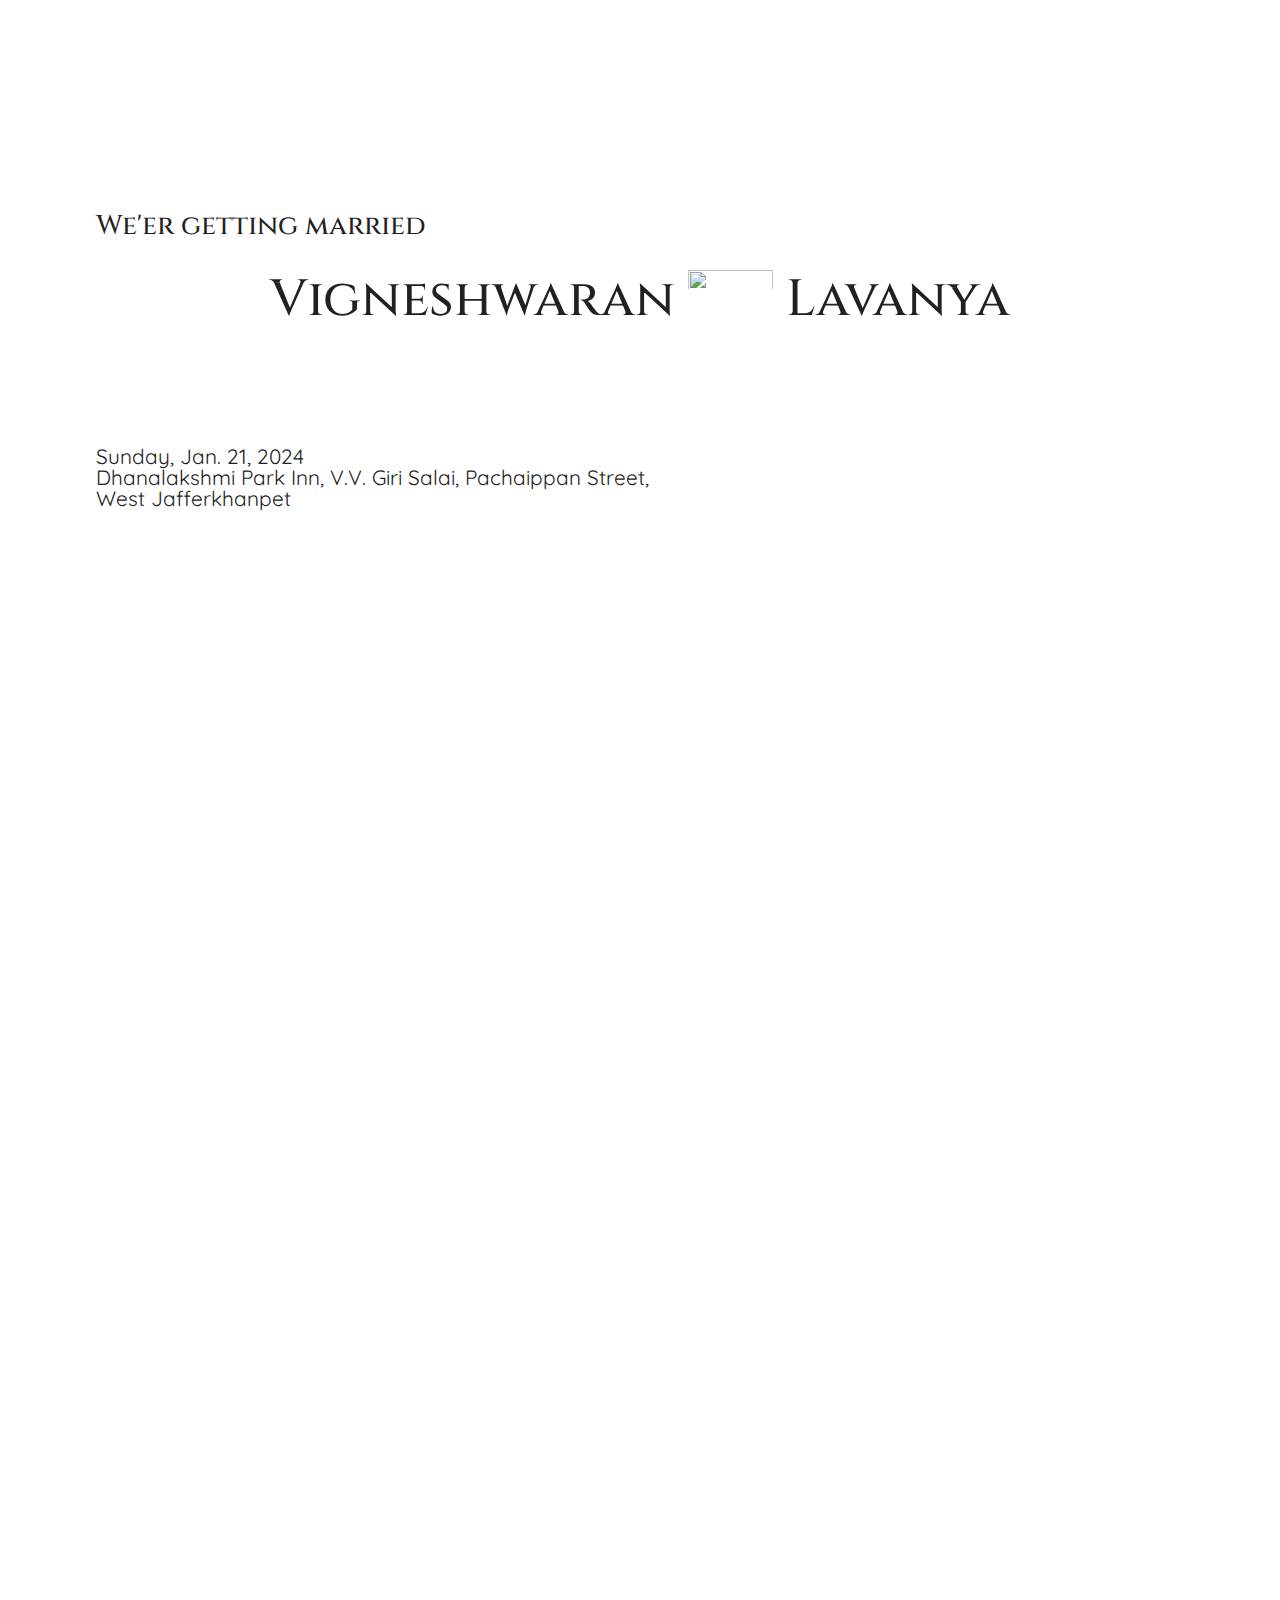
==== commit f47d7178: "Image compress" ====
--- a/index.html
+++ b/index.html
@@ -17,9 +17,9 @@
         <input type="checkbox" id="check">
         <label for="check" class="checkbtn">
             <!-- <i class="fas fa-bars"></i> -->
-            <i class="fa-solid fa-ring"></i> </label>
-        <label class="logo">V&L</label>
-        <!-- <ul class="text">
+            <!-- <i class="fa-solid fa-ring"></i> </label> -->
+            <label class="logo">V&L</label>
+            <!-- <ul class="text">
             <li><a href="#story" onclick="myFunction()">OUR STORY</a></li>
             <li><a href="#stay" onclick="myFunction()">TRAVEL & STAY</a></li>
             <li><a href="#registry" onclick="myFunction()">PROMISES</a></li>
--- a/style.css
+++ b/style.css
@@ -492,6 +492,7 @@
     background-size: cover;
     background-position-y: top;
     background-repeat: no-repeat;
+    background-position: right;
     /* background-attachment: fixed; */
 }
 
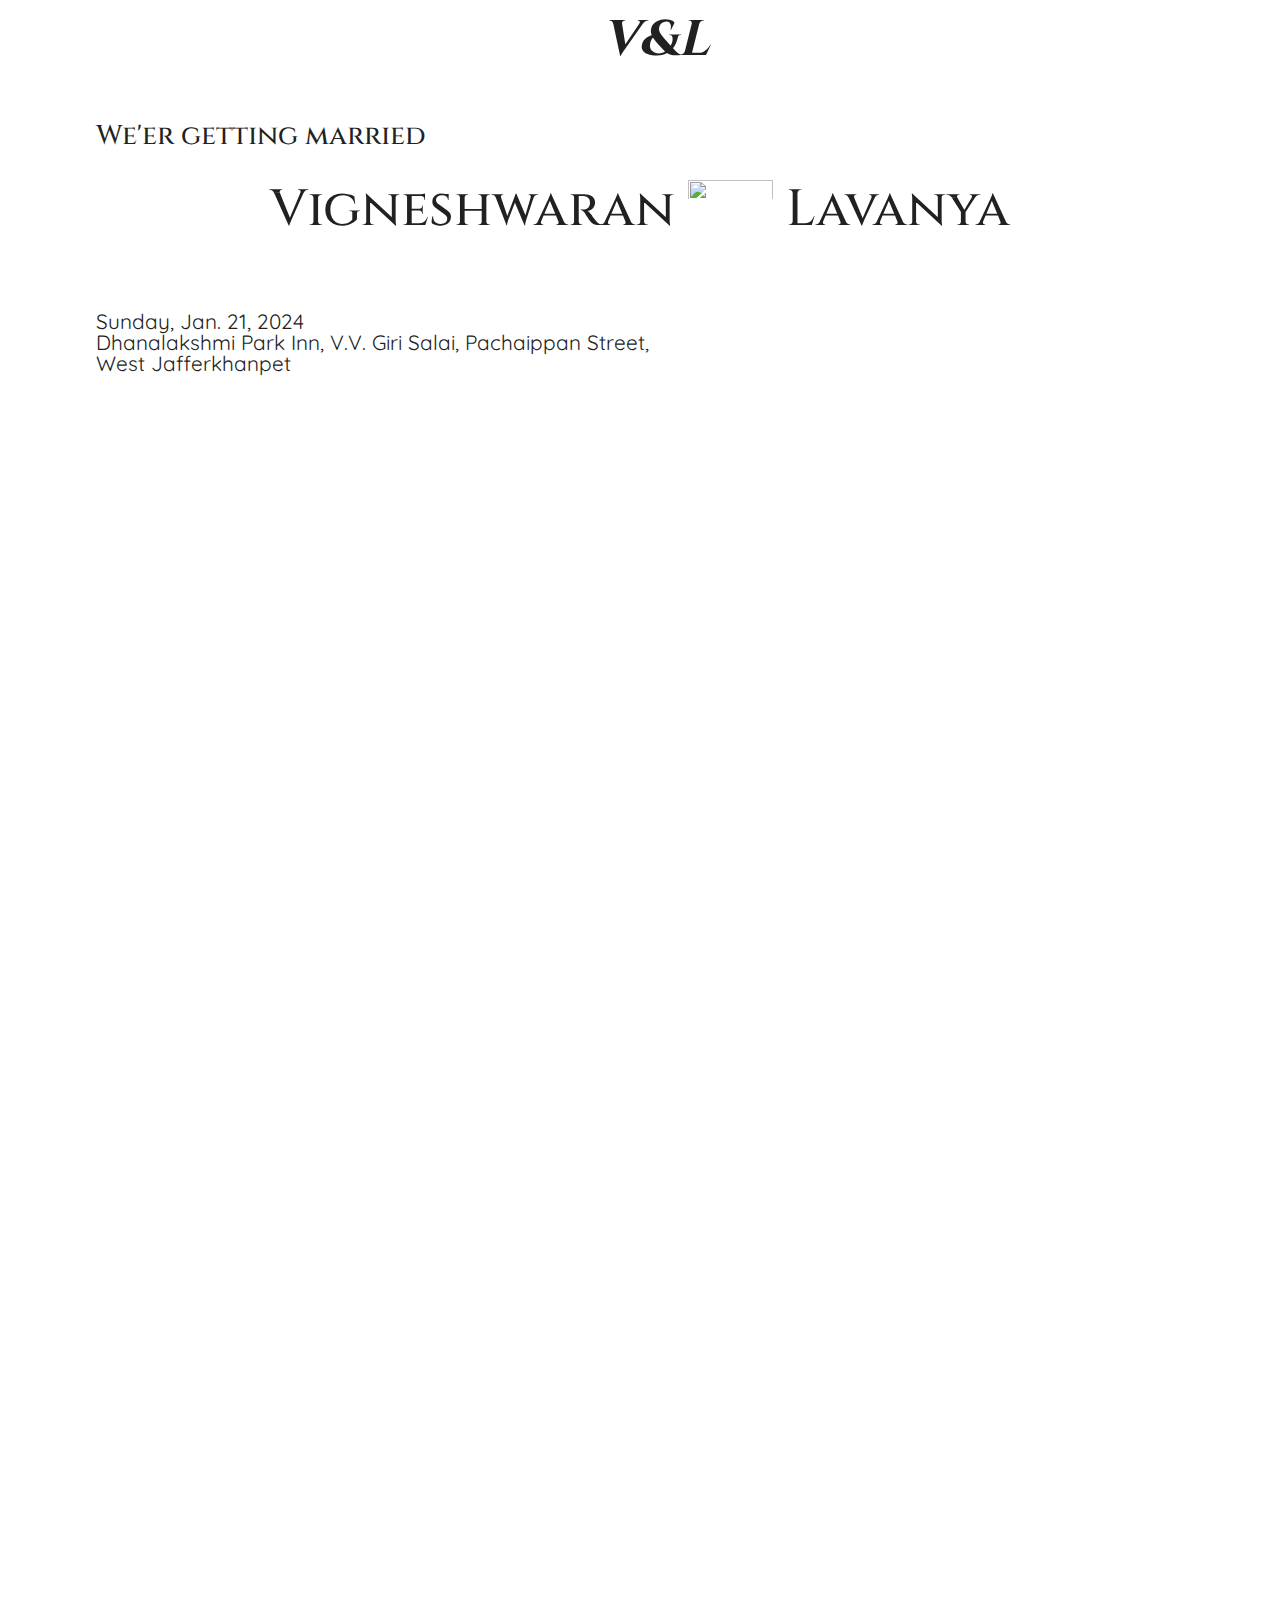
==== commit 1344164e: "css updated" ====
--- a/index.html
+++ b/index.html
@@ -13,13 +13,13 @@
 <body>
 
 
-    <nav>
-        <input type="checkbox" id="check">
-        <label for="check" class="checkbtn">
-            <!-- <i class="fas fa-bars"></i> -->
-            <!-- <i class="fa-solid fa-ring"></i> </label> -->
-            <label class="logo">V&L</label>
-            <!-- <ul class="text">
+    <nav style="text-align: center; margin-bottom: 10vh;">
+        <!-- <input type="checkbox" id="check"> -->
+        <!-- <label for="check" class="checkbtn"> -->
+        <!-- <i class="fas fa-bars"></i> -->
+        <!-- <i class="fa-solid fa-ring"></i> </label> -->
+        <label class="logo" style="font-size: 50px;font-style: oblique;">V&L</label>
+        <!-- <ul class="text">
             <li><a href="#story" onclick="myFunction()">OUR STORY</a></li>
             <li><a href="#stay" onclick="myFunction()">TRAVEL & STAY</a></li>
             <li><a href="#registry" onclick="myFunction()">PROMISES</a></li>
@@ -35,7 +35,7 @@
             <!-- <br> -->
             Lavanya
         </h1>
-        <div class="container-out">
+        <div class="container-out" style="margin-top: 5vh;">
 
             <div class="container-in text">
                 Sunday, Jan. 21, 2024 <br> Dhanalakshmi Park Inn, V.V. Giri Salai, Pachaippan Street, West
@@ -56,9 +56,11 @@
             <div class="timeline-img"></div>
             <div class="timings">
                 <h3>01.&nbsp &nbsp Ceremony</h3>
+                <span style="margin-left: 40px;">Morning 6 am to 7 am</span>
                 <div class="text">Sunday, Jan. 21, 2024 <br> Palani
                     Andavar Koil St, Vadapalani, Chennai, Tamil Nadu 600026</div>
                 <h3>02.&nbsp &nbsp Reception</h3>
+                <span style="margin-left: 40px;">Evening 6 pm to 10 pm</span>
                 <div class="text">Sunday, Jan. 21, 2024 <br> Dhanalakshmi
                     Park Inn, V.V. Giri Salai, Pachaippan Street, West
                     Jafferkhanpet</div>
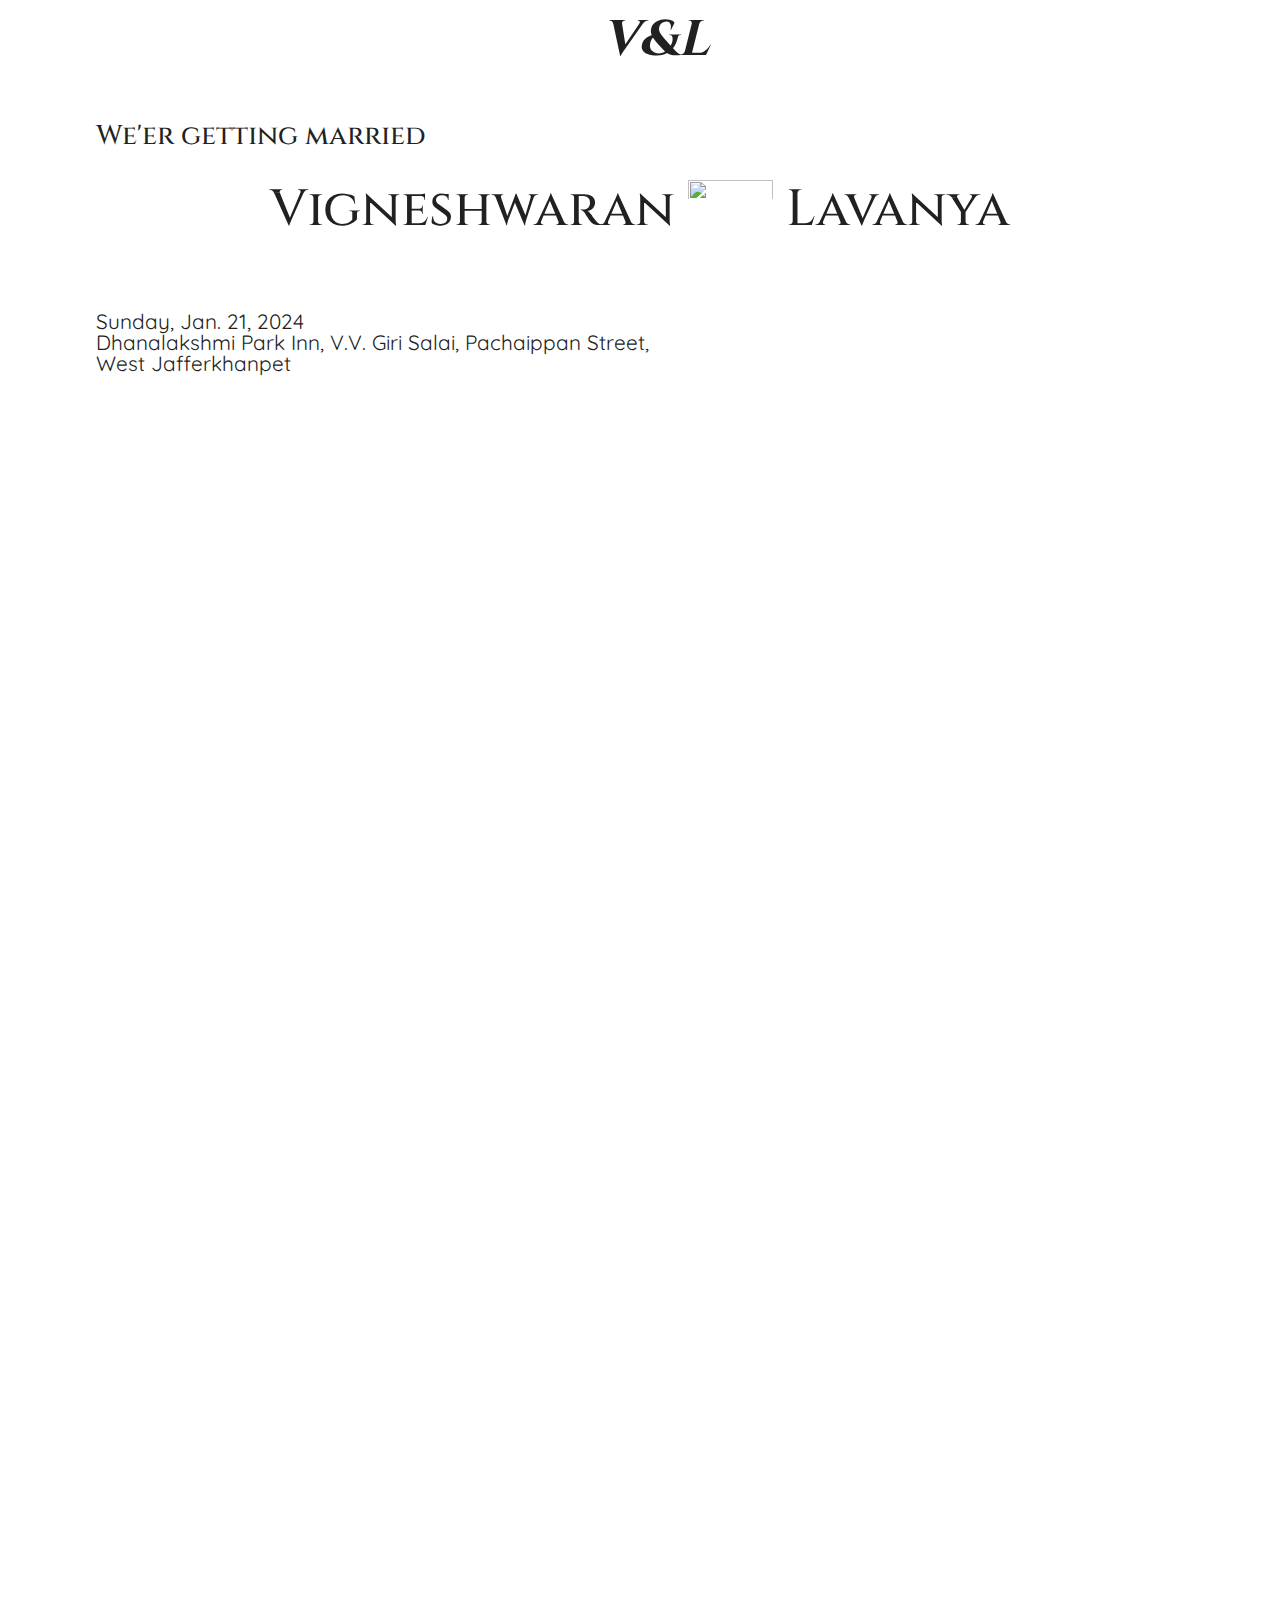
==== commit 8a199725: "scroll added" ====
--- a/index.html
+++ b/index.html
@@ -8,6 +8,63 @@
     <link rel="stylesheet" href="style.css">
     <script src="https://kit.fontawesome.com/7b12bcc245.js" crossorigin="anonymous"></script>
     <title>Vigneshwaran Weds Lavanya</title>
+    <style>
+        #topToBottom {
+            position: fixed;
+            bottom: 20px;
+            right: 20px;
+            cursor: pointer;
+            display: block;
+            opacity: 0;
+            animation: fadeIn 2s ease-out forwards;
+            /* Adjust the animation duration as needed */
+        }
+
+        .scroll-indicator i {
+            font-size: 24px;
+            /* Adjust the size as needed */
+            transition: color 0.5s ease-in-out, transform 0.5s ease-in-out;
+        }
+
+        .loading-icon {
+            /* Style for the loading icon in the middle section */
+            font-size: 24px;
+            color: #333;
+            /* Adjust the color as needed */
+            display: none;
+        }
+
+        .loading-image {
+            /* Style for the loading image in the middle section */
+            width: 100%;
+            height: auto;
+            display: none;
+        }
+
+        @keyframes fadeIn {
+            from {
+                opacity: 0;
+                transform: translateY(20px);
+            }
+
+            to {
+                opacity: 1;
+                transform: translateY(0);
+            }
+        }
+
+        @keyframes blink {
+
+            0%,
+            100% {
+                opacity: 1;
+            }
+
+            50% {
+                opacity: 0;
+            }
+        }
+    </style>
 </head>
 
 <body>
@@ -83,9 +140,18 @@
 
 
             <div class="gallery hz-margin reveal">
-                <div class="gallery-img"></div>
-                <div class="gallery-img"></div>
-                <div class="gallery-img"></div>
+
+                <!-- Your content goes here -->
+                <div class="middle-section">
+                    <!-- Your content in the middle section -->
+                    <i class="fas fa-spinner fa-spin loading-icon"></i>
+                    <!-- <img src="your-image.jpg" alt="Image" class="loading-image"> -->
+                    <div class="gallery-img"></div>
+                    <div class="gallery-img"></div>
+                    <div class="gallery-img"></div>
+                </div>
+
+
             </div>
 
 
@@ -148,13 +214,83 @@
                 <h1>Hope to See You!</h1>
                 <!-- <button class="huge-btn">RSVP</button> -->
             </div>
-
+            <div id="topToBottom" class="scroll-indicator"><i class="fas fa-arrow-down" id="scrollIcon"></i></div>
 
 
         </div>
     </div>
 
     <script src="main.js"></script>
+    <script>
+        document.addEventListener('DOMContentLoaded', function () {
+            var scrollIndicator = document.getElementById('topToBottom');
+            var scrollIcon = document.getElementById('scrollIcon');
+            var middleSection = document.querySelector('.middle-section');
+            var loadingIcon = document.querySelector('.loading-icon');
+            var loadingImage = document.querySelector('.loading-image');
+
+            // Show the scroll indicator initially
+            scrollIndicator.style.display = 'block';
+
+            // Add click event listener to scroll to top or bottom when the button is clicked
+            scrollIndicator.addEventListener('click', function () {
+                var scrollPosition = window.scrollY;
+                var windowHeight = window.innerHeight;
+                var documentHeight = document.body.clientHeight;
+
+                // Scroll to top if the icon is clicked at the bottom, and vice versa
+                if (scrollPosition + windowHeight >= documentHeight) {
+                    // Scrolled to the bottom, scroll to the top
+                    window.scrollTo({
+                        top: 0,
+                        behavior: 'smooth'
+                    });
+                } else {
+                    // Scroll to the bottom
+                    window.scrollTo({
+                        top: documentHeight,
+                        behavior: 'smooth'
+                    });
+                }
+            });
+
+            // Add scroll event listener to update the icon based on scroll position
+            window.addEventListener('scroll', function () {
+                var scrollPosition = window.scrollY;
+                var windowHeight = window.innerHeight;
+                var documentHeight = document.body.clientHeight;
+
+                // Update the icon based on scroll direction
+                if (scrollPosition === 0) {
+                    // At the top
+                    scrollIcon.className = 'fas fa-arrow-down';
+                    loadingIcon.style.display = 'none'; // Hide loading icon at the top
+                    loadingImage.style.display = 'none'; // Hide loading image at the top
+                } else if (scrollPosition + windowHeight >= documentHeight) {
+                    // At the bottom
+                    scrollIcon.className = 'fas fa-arrow-up';
+                    loadingIcon.style.display = 'none'; // Hide loading icon at the bottom
+                } else {
+                    // In between
+                    // Always show the "down" arrow when scrolling down
+                    scrollIcon.className = 'fas fa-arrow-down';
+
+                    // Show loading icon and hide loading image in the middle section
+                    loadingIcon.style.display = 'block';
+                    loadingImage.style.display = 'none';
+
+                    // Add blink effect when scrolling up
+                    if (scrollPosition > windowHeight / 2) {
+                        scrollIcon.style.animation = 'blink 0.5s infinite';
+                    } else {
+                        scrollIcon.style.animation = 'none';
+                    }
+                }
+            });
+        });
+
+    </script>
+
 </body>
 
 </html>